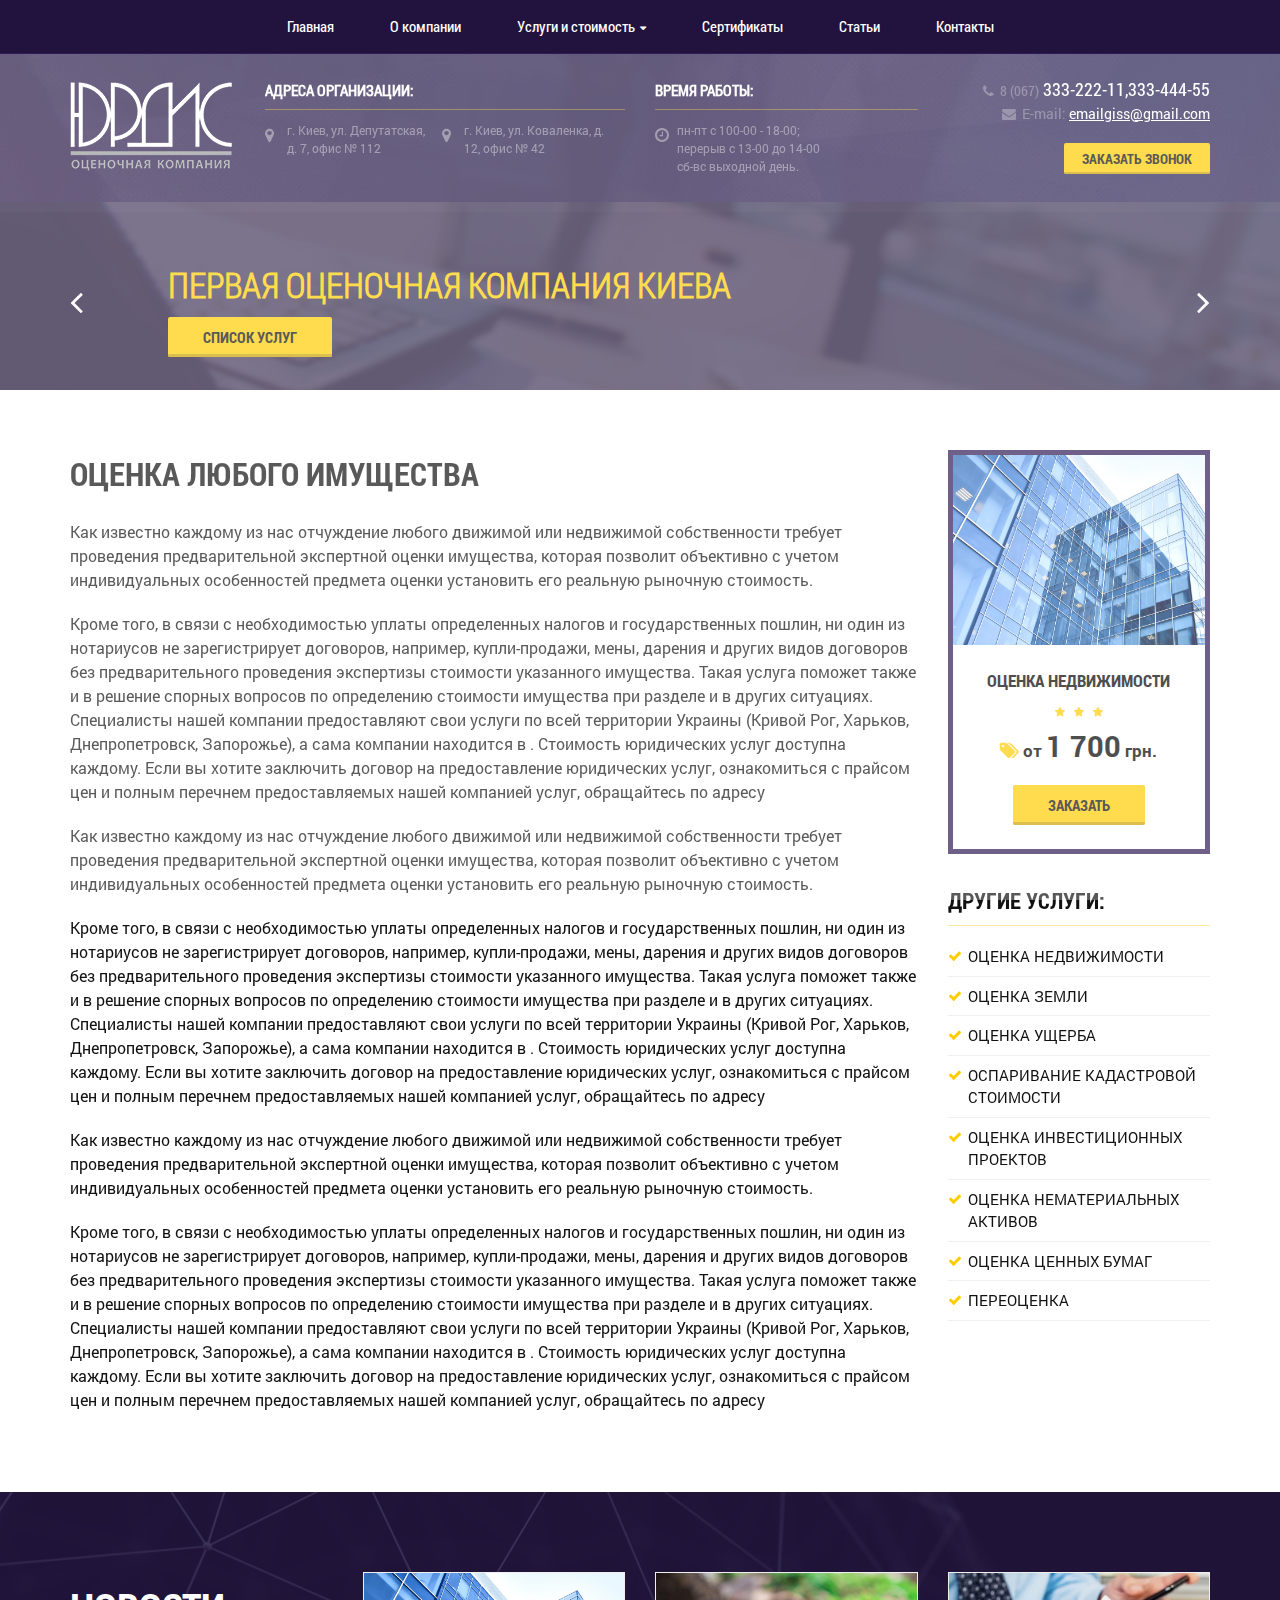
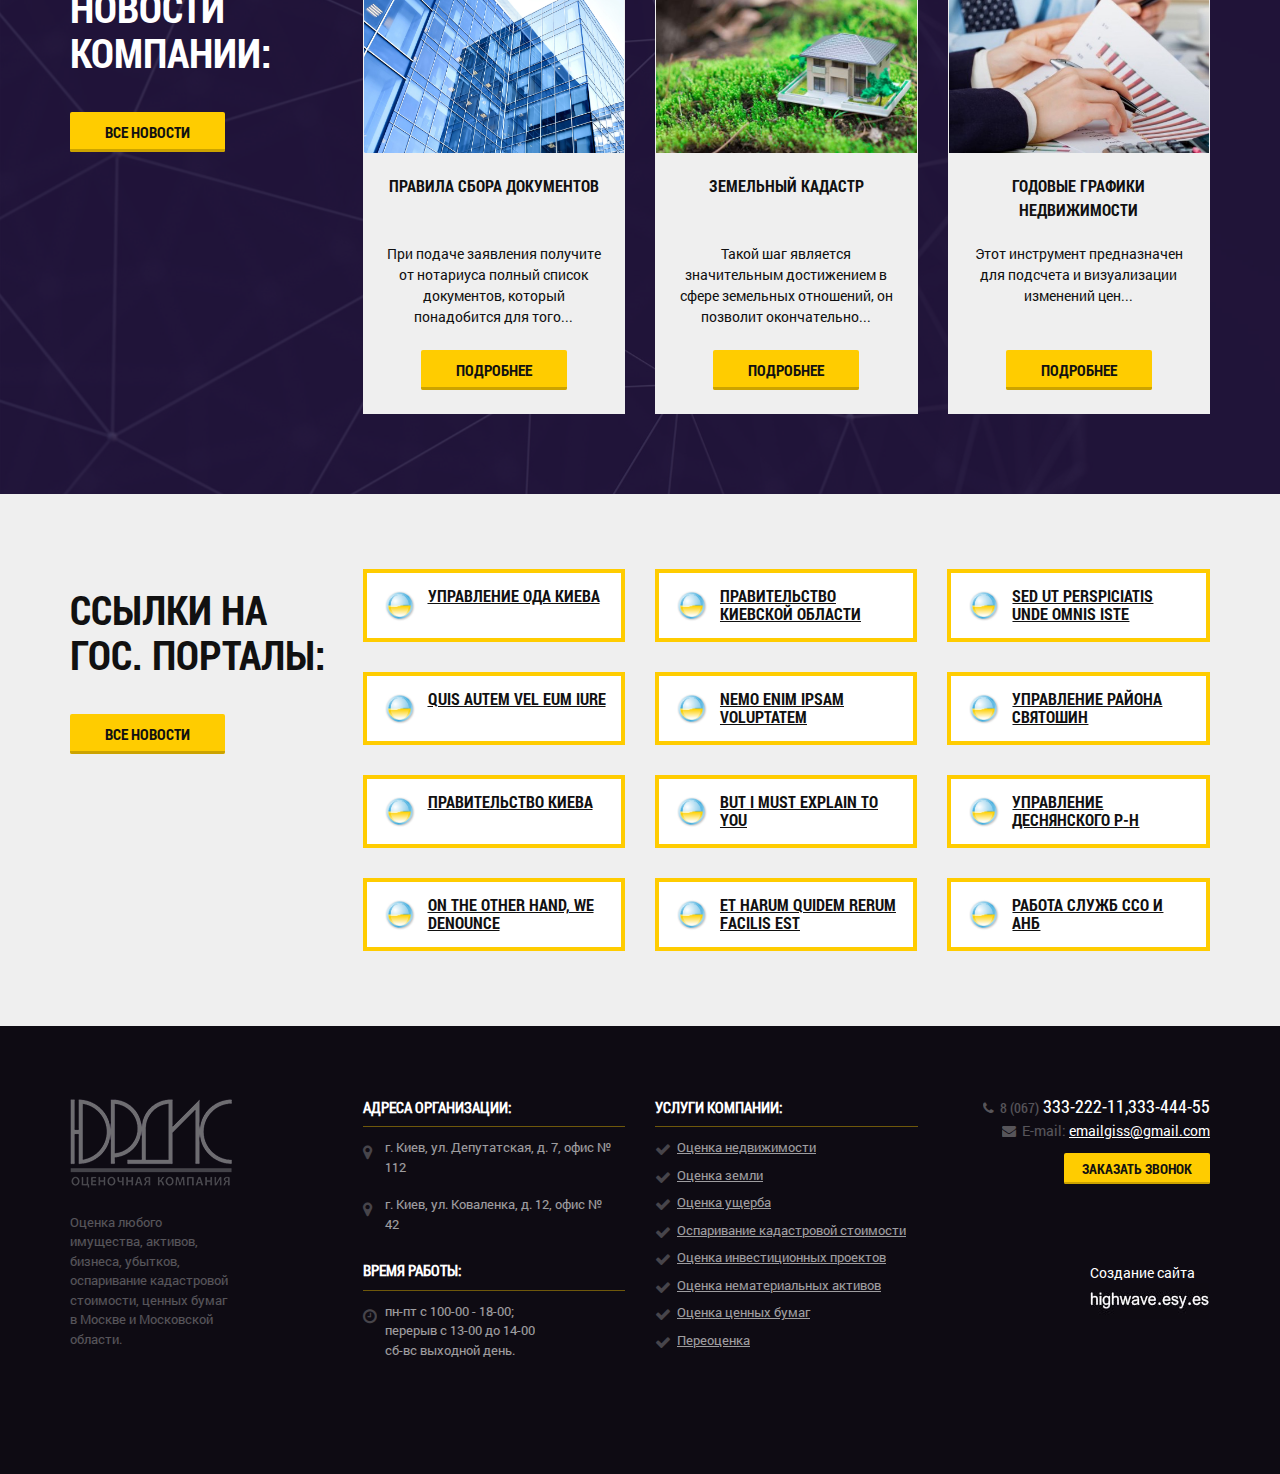
==== page.html @ 811835a2 "loader" ====
<!DOCTYPE html>
<html class="no-js" lang="ru">

<head>

	<meta charset="utf-8">

	<title>Yurdiss</title>
	<meta name="description" content="">

	<!-- Bootstrap v3.3.4 Grid Styles -->
	<style>html{font-family:sans-serif;-ms-text-size-adjust:100%;-webkit-text-size-adjust:100%}body{margin:0}article,aside,details,figcaption,figure,footer,header,hgroup,main,menu,nav,section,summary{display:block}audio,canvas,progress,video{display:inline-block;vertical-align:baseline}audio:not([controls]){display:none;height:0}[hidden],template{display:none}a{background-color:transparent}a:active,a:hover{outline:0}abbr[title]{border-bottom:1px dotted}b,strong{font-weight:bold}dfn{font-style:italic}h1{font-size:2em;margin:0.67em 0}mark{background:#ff0;color:#000}small{font-size:80%}sub,sup{font-size:75%;line-height:0;position:relative;vertical-align:baseline}sup{top:-0.5em}sub{bottom:-0.25em}img{border:0}svg:not(:root){overflow:hidden}figure{margin:1em 40px}hr{-moz-box-sizing:content-box;-webkit-box-sizing:content-box;box-sizing:content-box;height:0}pre{overflow:auto}code,kbd,pre,samp{font-family:monospace, monospace;font-size:1em}button,input,optgroup,select,textarea{color:inherit;font:inherit;margin:0}button{overflow:visible}button,select{text-transform:none}button,html input[type="button"],input[type="reset"],input[type="submit"]{-webkit-appearance:button;cursor:pointer}button[disabled],html input[disabled]{cursor:default}button::-moz-focus-inner,input::-moz-focus-inner{border:0;padding:0}input{line-height:normal}input[type="checkbox"],input[type="radio"]{-webkit-box-sizing:border-box;-moz-box-sizing:border-box;box-sizing:border-box;padding:0}input[type="number"]::-webkit-inner-spin-button,input[type="number"]::-webkit-outer-spin-button{height:auto}input[type="search"]{-webkit-appearance:textfield;-moz-box-sizing:content-box;-webkit-box-sizing:content-box;box-sizing:content-box}input[type="search"]::-webkit-search-cancel-button,input[type="search"]::-webkit-search-decoration{-webkit-appearance:none}fieldset{border:1px solid #c0c0c0;margin:0 2px;padding:0.35em 0.625em 0.75em}legend{border:0;padding:0}textarea{overflow:auto}optgroup{font-weight:bold}table{border-collapse:collapse;border-spacing:0}td,th{padding:0}*{-webkit-box-sizing:border-box;-moz-box-sizing:border-box;box-sizing:border-box}*:before,*:after{-webkit-box-sizing:border-box;-moz-box-sizing:border-box;box-sizing:border-box}html{font-size:10px;-webkit-tap-highlight-color:rgba(0,0,0,0)}body{font-family:"Helvetica Neue",Helvetica,Arial,sans-serif;font-size:14px;line-height:1.42857143;color:#333;background-color:#fff}input,button,select,textarea{font-family:inherit;font-size:inherit;line-height:inherit}a{color:#337ab7;text-decoration:none}a:hover,a:focus{color:#23527c;text-decoration:underline}a:focus{outline:thin dotted;outline:5px auto -webkit-focus-ring-color;outline-offset:-2px}figure{margin:0}img{vertical-align:middle}.img-responsive{display:block;max-width:100%;height:auto}.img-rounded{border-radius:6px}.img-thumbnail{padding:4px;line-height:1.42857143;background-color:#fff;border:1px solid #ddd;border-radius:4px;-webkit-transition:all .2s ease-in-out;-o-transition:all .2s ease-in-out;transition:all .2s ease-in-out;display:inline-block;max-width:100%;height:auto}.img-circle{border-radius:50%}hr{margin-top:20px;margin-bottom:20px;border:0;border-top:1px solid #eee}.sr-only{position:absolute;width:1px;height:1px;margin:-1px;padding:0;overflow:hidden;clip:rect(0, 0, 0, 0);border:0}.sr-only-focusable:active,.sr-only-focusable:focus{position:static;width:auto;height:auto;margin:0;overflow:visible;clip:auto}[role="button"]{cursor:pointer}.container{margin-right:auto;margin-left:auto;padding-left:15px;padding-right:15px}@media (min-width:768px){.container{width:750px}}@media (min-width:992px){.container{width:970px}}@media (min-width:1200px){.container{width:1170px}}.container-fluid{margin-right:auto;margin-left:auto;padding-left:15px;padding-right:15px}.row{margin-left:-15px;margin-right:-15px}.col-xs-1, .col-sm-1, .col-md-1, .col-lg-1, .col-xs-2, .col-sm-2, .col-md-2, .col-lg-2, .col-xs-3, .col-sm-3, .col-md-3, .col-lg-3, .col-xs-4, .col-sm-4, .col-md-4, .col-lg-4, .col-xs-5, .col-sm-5, .col-md-5, .col-lg-5, .col-xs-6, .col-sm-6, .col-md-6, .col-lg-6, .col-xs-7, .col-sm-7, .col-md-7, .col-lg-7, .col-xs-8, .col-sm-8, .col-md-8, .col-lg-8, .col-xs-9, .col-sm-9, .col-md-9, .col-lg-9, .col-xs-10, .col-sm-10, .col-md-10, .col-lg-10, .col-xs-11, .col-sm-11, .col-md-11, .col-lg-11, .col-xs-12, .col-sm-12, .col-md-12, .col-lg-12{position:relative;min-height:1px;padding-left:15px;padding-right:15px}.col-xs-1, .col-xs-2, .col-xs-3, .col-xs-4, .col-xs-5, .col-xs-6, .col-xs-7, .col-xs-8, .col-xs-9, .col-xs-10, .col-xs-11, .col-xs-12{float:left}.col-xs-12{width:100%}.col-xs-11{width:91.66666667%}.col-xs-10{width:83.33333333%}.col-xs-9{width:75%}.col-xs-8{width:66.66666667%}.col-xs-7{width:58.33333333%}.col-xs-6{width:50%}.col-xs-5{width:41.66666667%}.col-xs-4{width:33.33333333%}.col-xs-3{width:25%}.col-xs-2{width:16.66666667%}.col-xs-1{width:8.33333333%}.col-xs-pull-12{right:100%}.col-xs-pull-11{right:91.66666667%}.col-xs-pull-10{right:83.33333333%}.col-xs-pull-9{right:75%}.col-xs-pull-8{right:66.66666667%}.col-xs-pull-7{right:58.33333333%}.col-xs-pull-6{right:50%}.col-xs-pull-5{right:41.66666667%}.col-xs-pull-4{right:33.33333333%}.col-xs-pull-3{right:25%}.col-xs-pull-2{right:16.66666667%}.col-xs-pull-1{right:8.33333333%}.col-xs-pull-0{right:auto}.col-xs-push-12{left:100%}.col-xs-push-11{left:91.66666667%}.col-xs-push-10{left:83.33333333%}.col-xs-push-9{left:75%}.col-xs-push-8{left:66.66666667%}.col-xs-push-7{left:58.33333333%}.col-xs-push-6{left:50%}.col-xs-push-5{left:41.66666667%}.col-xs-push-4{left:33.33333333%}.col-xs-push-3{left:25%}.col-xs-push-2{left:16.66666667%}.col-xs-push-1{left:8.33333333%}.col-xs-push-0{left:auto}.col-xs-offset-12{margin-left:100%}.col-xs-offset-11{margin-left:91.66666667%}.col-xs-offset-10{margin-left:83.33333333%}.col-xs-offset-9{margin-left:75%}.col-xs-offset-8{margin-left:66.66666667%}.col-xs-offset-7{margin-left:58.33333333%}.col-xs-offset-6{margin-left:50%}.col-xs-offset-5{margin-left:41.66666667%}.col-xs-offset-4{margin-left:33.33333333%}.col-xs-offset-3{margin-left:25%}.col-xs-offset-2{margin-left:16.66666667%}.col-xs-offset-1{margin-left:8.33333333%}.col-xs-offset-0{margin-left:0}@media (min-width:768px){.col-sm-1, .col-sm-2, .col-sm-3, .col-sm-4, .col-sm-5, .col-sm-6, .col-sm-7, .col-sm-8, .col-sm-9, .col-sm-10, .col-sm-11, .col-sm-12{float:left}.col-sm-12{width:100%}.col-sm-11{width:91.66666667%}.col-sm-10{width:83.33333333%}.col-sm-9{width:75%}.col-sm-8{width:66.66666667%}.col-sm-7{width:58.33333333%}.col-sm-6{width:50%}.col-sm-5{width:41.66666667%}.col-sm-4{width:33.33333333%}.col-sm-3{width:25%}.col-sm-2{width:16.66666667%}.col-sm-1{width:8.33333333%}.col-sm-pull-12{right:100%}.col-sm-pull-11{right:91.66666667%}.col-sm-pull-10{right:83.33333333%}.col-sm-pull-9{right:75%}.col-sm-pull-8{right:66.66666667%}.col-sm-pull-7{right:58.33333333%}.col-sm-pull-6{right:50%}.col-sm-pull-5{right:41.66666667%}.col-sm-pull-4{right:33.33333333%}.col-sm-pull-3{right:25%}.col-sm-pull-2{right:16.66666667%}.col-sm-pull-1{right:8.33333333%}.col-sm-pull-0{right:auto}.col-sm-push-12{left:100%}.col-sm-push-11{left:91.66666667%}.col-sm-push-10{left:83.33333333%}.col-sm-push-9{left:75%}.col-sm-push-8{left:66.66666667%}.col-sm-push-7{left:58.33333333%}.col-sm-push-6{left:50%}.col-sm-push-5{left:41.66666667%}.col-sm-push-4{left:33.33333333%}.col-sm-push-3{left:25%}.col-sm-push-2{left:16.66666667%}.col-sm-push-1{left:8.33333333%}.col-sm-push-0{left:auto}.col-sm-offset-12{margin-left:100%}.col-sm-offset-11{margin-left:91.66666667%}.col-sm-offset-10{margin-left:83.33333333%}.col-sm-offset-9{margin-left:75%}.col-sm-offset-8{margin-left:66.66666667%}.col-sm-offset-7{margin-left:58.33333333%}.col-sm-offset-6{margin-left:50%}.col-sm-offset-5{margin-left:41.66666667%}.col-sm-offset-4{margin-left:33.33333333%}.col-sm-offset-3{margin-left:25%}.col-sm-offset-2{margin-left:16.66666667%}.col-sm-offset-1{margin-left:8.33333333%}.col-sm-offset-0{margin-left:0}}@media (min-width:992px){.col-md-1, .col-md-2, .col-md-3, .col-md-4, .col-md-5, .col-md-6, .col-md-7, .col-md-8, .col-md-9, .col-md-10, .col-md-11, .col-md-12{float:left}.col-md-12{width:100%}.col-md-11{width:91.66666667%}.col-md-10{width:83.33333333%}.col-md-9{width:75%}.col-md-8{width:66.66666667%}.col-md-7{width:58.33333333%}.col-md-6{width:50%}.col-md-5{width:41.66666667%}.col-md-4{width:33.33333333%}.col-md-3{width:25%}.col-md-2{width:16.66666667%}.col-md-1{width:8.33333333%}.col-md-pull-12{right:100%}.col-md-pull-11{right:91.66666667%}.col-md-pull-10{right:83.33333333%}.col-md-pull-9{right:75%}.col-md-pull-8{right:66.66666667%}.col-md-pull-7{right:58.33333333%}.col-md-pull-6{right:50%}.col-md-pull-5{right:41.66666667%}.col-md-pull-4{right:33.33333333%}.col-md-pull-3{right:25%}.col-md-pull-2{right:16.66666667%}.col-md-pull-1{right:8.33333333%}.col-md-pull-0{right:auto}.col-md-push-12{left:100%}.col-md-push-11{left:91.66666667%}.col-md-push-10{left:83.33333333%}.col-md-push-9{left:75%}.col-md-push-8{left:66.66666667%}.col-md-push-7{left:58.33333333%}.col-md-push-6{left:50%}.col-md-push-5{left:41.66666667%}.col-md-push-4{left:33.33333333%}.col-md-push-3{left:25%}.col-md-push-2{left:16.66666667%}.col-md-push-1{left:8.33333333%}.col-md-push-0{left:auto}.col-md-offset-12{margin-left:100%}.col-md-offset-11{margin-left:91.66666667%}.col-md-offset-10{margin-left:83.33333333%}.col-md-offset-9{margin-left:75%}.col-md-offset-8{margin-left:66.66666667%}.col-md-offset-7{margin-left:58.33333333%}.col-md-offset-6{margin-left:50%}.col-md-offset-5{margin-left:41.66666667%}.col-md-offset-4{margin-left:33.33333333%}.col-md-offset-3{margin-left:25%}.col-md-offset-2{margin-left:16.66666667%}.col-md-offset-1{margin-left:8.33333333%}.col-md-offset-0{margin-left:0}}@media (min-width:1200px){.col-lg-1, .col-lg-2, .col-lg-3, .col-lg-4, .col-lg-5, .col-lg-6, .col-lg-7, .col-lg-8, .col-lg-9, .col-lg-10, .col-lg-11, .col-lg-12{float:left}.col-lg-12{width:100%}.col-lg-11{width:91.66666667%}.col-lg-10{width:83.33333333%}.col-lg-9{width:75%}.col-lg-8{width:66.66666667%}.col-lg-7{width:58.33333333%}.col-lg-6{width:50%}.col-lg-5{width:41.66666667%}.col-lg-4{width:33.33333333%}.col-lg-3{width:25%}.col-lg-2{width:16.66666667%}.col-lg-1{width:8.33333333%}.col-lg-pull-12{right:100%}.col-lg-pull-11{right:91.66666667%}.col-lg-pull-10{right:83.33333333%}.col-lg-pull-9{right:75%}.col-lg-pull-8{right:66.66666667%}.col-lg-pull-7{right:58.33333333%}.col-lg-pull-6{right:50%}.col-lg-pull-5{right:41.66666667%}.col-lg-pull-4{right:33.33333333%}.col-lg-pull-3{right:25%}.col-lg-pull-2{right:16.66666667%}.col-lg-pull-1{right:8.33333333%}.col-lg-pull-0{right:auto}.col-lg-push-12{left:100%}.col-lg-push-11{left:91.66666667%}.col-lg-push-10{left:83.33333333%}.col-lg-push-9{left:75%}.col-lg-push-8{left:66.66666667%}.col-lg-push-7{left:58.33333333%}.col-lg-push-6{left:50%}.col-lg-push-5{left:41.66666667%}.col-lg-push-4{left:33.33333333%}.col-lg-push-3{left:25%}.col-lg-push-2{left:16.66666667%}.col-lg-push-1{left:8.33333333%}.col-lg-push-0{left:auto}.col-lg-offset-12{margin-left:100%}.col-lg-offset-11{margin-left:91.66666667%}.col-lg-offset-10{margin-left:83.33333333%}.col-lg-offset-9{margin-left:75%}.col-lg-offset-8{margin-left:66.66666667%}.col-lg-offset-7{margin-left:58.33333333%}.col-lg-offset-6{margin-left:50%}.col-lg-offset-5{margin-left:41.66666667%}.col-lg-offset-4{margin-left:33.33333333%}.col-lg-offset-3{margin-left:25%}.col-lg-offset-2{margin-left:16.66666667%}.col-lg-offset-1{margin-left:8.33333333%}.col-lg-offset-0{margin-left:0}}.clearfix:before,.clearfix:after,.container:before,.container:after,.container-fluid:before,.container-fluid:after,.row:before,.row:after{content:" ";display:table}.clearfix:after,.container:after,.container-fluid:after,.row:after{clear:both}.center-block{display:block;margin-left:auto;margin-right:auto}.pull-right{float:right !important}.pull-left{float:left !important}.hide{display:none !important}.show{display:block !important}.invisible{visibility:hidden}.text-hide{font:0/0 a;color:transparent;text-shadow:none;background-color:transparent;border:0}.hidden{display:none !important}.affix{position:fixed}@-ms-viewport{width:device-width}.visible-xs,.visible-sm,.visible-md,.visible-lg{display:none !important}.visible-xs-block,.visible-xs-inline,.visible-xs-inline-block,.visible-sm-block,.visible-sm-inline,.visible-sm-inline-block,.visible-md-block,.visible-md-inline,.visible-md-inline-block,.visible-lg-block,.visible-lg-inline,.visible-lg-inline-block{display:none !important}@media (max-width:767px){.visible-xs{display:block !important}table.visible-xs{display:table}tr.visible-xs{display:table-row !important}th.visible-xs,td.visible-xs{display:table-cell !important}}@media (max-width:767px){.visible-xs-block{display:block !important}}@media (max-width:767px){.visible-xs-inline{display:inline !important}}@media (max-width:767px){.visible-xs-inline-block{display:inline-block !important}}@media (min-width:768px) and (max-width:991px){.visible-sm{display:block !important}table.visible-sm{display:table}tr.visible-sm{display:table-row !important}th.visible-sm,td.visible-sm{display:table-cell !important}}@media (min-width:768px) and (max-width:991px){.visible-sm-block{display:block !important}}@media (min-width:768px) and (max-width:991px){.visible-sm-inline{display:inline !important}}@media (min-width:768px) and (max-width:991px){.visible-sm-inline-block{display:inline-block !important}}@media (min-width:992px) and (max-width:1199px){.visible-md{display:block !important}table.visible-md{display:table}tr.visible-md{display:table-row !important}th.visible-md,td.visible-md{display:table-cell !important}}@media (min-width:992px) and (max-width:1199px){.visible-md-block{display:block !important}}@media (min-width:992px) and (max-width:1199px){.visible-md-inline{display:inline !important}}@media (min-width:992px) and (max-width:1199px){.visible-md-inline-block{display:inline-block !important}}@media (min-width:1200px){.visible-lg{display:block !important}table.visible-lg{display:table}tr.visible-lg{display:table-row !important}th.visible-lg,td.visible-lg{display:table-cell !important}}@media (min-width:1200px){.visible-lg-block{display:block !important}}@media (min-width:1200px){.visible-lg-inline{display:inline !important}}@media (min-width:1200px){.visible-lg-inline-block{display:inline-block !important}}@media (max-width:767px){.hidden-xs{display:none !important}}@media (min-width:768px) and (max-width:991px){.hidden-sm{display:none !important}}@media (min-width:992px) and (max-width:1199px){.hidden-md{display:none !important}}@media (min-width:1200px){.hidden-lg{display:none !important}}.visible-print{display:none !important}@media print{.visible-print{display:block !important}table.visible-print{display:table}tr.visible-print{display:table-row !important}th.visible-print,td.visible-print{display:table-cell !important}}.visible-print-block{display:none !important}@media print{.visible-print-block{display:block !important}}.visible-print-inline{display:none !important}@media print{.visible-print-inline{display:inline !important}}.visible-print-inline-block{display:none !important}@media print{.visible-print-inline-block{display:inline-block !important}}@media print{.hidden-print{display:none !important}}</style>
	
	<!-- Header CSS (First Sections of Website: paste after release from header.min.css here) -->
	<style>.slider,body{overflow-x:hidden}.owl-carousel,.owl-carousel .owl-item{-webkit-tap-highlight-color:transparent;position:relative}.owl-carousel{display:none;width:100%;z-index:1}.owl-carousel .owl-stage{position:relative;-ms-touch-action:pan-Y;-moz-backface-visibility:hidden}.owl-carousel .owl-stage:after{content:".";display:block;clear:both;visibility:hidden;line-height:0;height:0}.button::after,.slider .slide-bg::before,.top-pannel-box h4::after,.top-pannel::before{content:''}.owl-carousel .owl-stage-outer{position:relative;overflow:hidden;-webkit-transform:translate3d(0,0,0)}.owl-carousel .owl-item,.owl-carousel .owl-wrapper{-webkit-backface-visibility:hidden;-moz-backface-visibility:hidden;-ms-backface-visibility:hidden;-webkit-transform:translate3d(0,0,0);-moz-transform:translate3d(0,0,0);-ms-transform:translate3d(0,0,0)}.owl-carousel .owl-item{min-height:1px;float:left;-webkit-backface-visibility:hidden;-webkit-touch-callout:none}.owl-carousel .owl-item img{display:block;width:100%}.hidden,.isnohome .owl-dots,.isnohome .slide-img-wrap,.isnohome .slider .slide-wrap p,.owl-carousel .owl-dots.disabled,.owl-carousel .owl-nav.disabled,.owl-carousel .owl-video-playing .owl-video-play-icon,.owl-carousel .owl-video-playing .owl-video-tn{display:none}.no-js .owl-carousel,.owl-carousel.owl-loaded{display:block}.owl-carousel .owl-dot,.owl-carousel .owl-nav .owl-next,.owl-carousel .owl-nav .owl-prev{cursor:pointer;cursor:hand;-webkit-user-select:none;-moz-user-select:none;-ms-user-select:none;user-select:none}.owl-carousel.owl-loading{opacity:0;display:block}.owl-carousel.owl-hidden{opacity:0}.owl-carousel.owl-refresh .owl-item{visibility:hidden}.owl-carousel.owl-drag .owl-item{-webkit-user-select:none;-moz-user-select:none;-ms-user-select:none;user-select:none}.owl-carousel.owl-grab{cursor:move;cursor:-webkit-grab;cursor:grab}.owl-carousel.owl-rtl{direction:rtl}.owl-carousel.owl-rtl .owl-item{float:right}.owl-carousel .animated{-webkit-animation-duration:1s;animation-duration:1s;-webkit-animation-fill-mode:both;animation-fill-mode:both}.owl-carousel .owl-animated-in{z-index:0}.owl-carousel .owl-animated-out{z-index:1}.owl-carousel .fadeOut{-webkit-animation-name:fadeOut;animation-name:fadeOut}@-webkit-keyframes fadeOut{0%{opacity:1}100%{opacity:0}}@keyframes fadeOut{0%{opacity:1}100%{opacity:0}}.owl-height{-webkit-transition:height .5s ease-in-out;-o-transition:height .5s ease-in-out;transition:height .5s ease-in-out}.owl-carousel .owl-item .owl-lazy{opacity:0;-webkit-transition:opacity .4s ease;-o-transition:opacity .4s ease;transition:opacity .4s ease}.owl-carousel .owl-item img.owl-lazy{-webkit-transform-style:preserve-3d;transform-style:preserve-3d}.owl-carousel .owl-video-wrapper{position:relative;height:100%;background:#000}.owl-carousel .owl-video-play-icon{position:absolute;height:80px;width:80px;left:50%;top:50%;margin-left:-40px;margin-top:-40px;background:url(owl.video.play.png) no-repeat;cursor:pointer;z-index:1;-webkit-backface-visibility:hidden;-webkit-transition:-webkit-transform .1s ease;-o-transition:transform .1s ease;transition:transform .1s ease;transition:transform .1s ease,-webkit-transform .1s ease}.owl-carousel .owl-video-play-icon:hover{-ms-transform:scale(1.3,1.3);-webkit-transform:scale(1.3,1.3);transform:scale(1.3,1.3)}.owl-carousel .owl-video-tn{opacity:0;height:100%;background-position:center center;background-repeat:no-repeat;-webkit-background-size:contain;background-size:contain;-webkit-transition:opacity .4s ease;-o-transition:opacity .4s ease;transition:opacity .4s ease}.owl-carousel .owl-video-frame{position:relative;z-index:1;height:100%;width:100%}body{font-size:16px;min-width:320px;position:relative;line-height:1.5;font-family:RobotoRegular,sans-serif;color:#fff}a{outline:0!important}b,strong{font-family:RobotoBold,sans-serif;font-weight:700}.button,.h1,.h2,.h3,.h4,.h5,.h6,h1,h2,h3,h4,h5,h6{font-family:RobotoCondensedBold,sans-serif;font-weight:700;text-transform:uppercase}.text-right{text-align:right}.text-left{text-align:left}.text-center,.top-line{text-align:center}.loader{background:#fff;bottom:0;height:100%;left:0;position:fixed;right:0;top:0;width:100%;z-index:9999}.loader_inner{background-image:url(../img/Preloader2.gif);-webkit-background-size:cover;background-size:cover;background-repeat:no-repeat;background-position:center center;background-color:#fff;height:85px;width:85px;margin-top:-30px;margin-left:-30px;left:50%;top:50%;position:absolute}.isnohome .top-line .sf-menu>li>a{padding:15px 28px}.isnohome .top-pannel{padding:25px 0}.isnohome .slider .slide{padding:130px 0 40px}.isnohome .slider .slide h3{font-size:2.25em}.isnohome .slide-content .col-md-6{width:100%}.isnohome .slider-wrap .slider-nav div{top:220px}.content{padding:60px 0}.content article{color:#111}.content article img{max-width:100%}.content article h1{margin-top:0}.content article p{margin-bottom:20px;margin-top:0;height:auto!important}.content .main-aside .service-item .service-item-image::before{opacity:0}.main-aside .top-pannel-box{margin:30px 0}.main-aside .top-pannel-box h4{font-family:RobotoCondensedBold,sans-serif;font-size:1.375em;margin-bottom:20px;color:#111}.main-aside .top-pannel-box li{display:block;min-width:100%;opacity:1;padding:0}.main-aside .top-pannel-box li:hover a{-webkit-transition:all .5s ease;-o-transition:all .5s ease;transition:all .5s ease;background-color:#FC0;color:#fff;font-family:RobotoBold,sans-serif}.top-line .sf-menu,.top-pannel-box h4,.top-phone{font-family:RobotoCondensedRegular,sans-serif}.main-aside .top-pannel-box li:hover a .fa{color:#fff5cc}.main-aside .top-pannel-box li a{color:#111;font-size:1.25em;display:block;border-bottom:#f0f0f0 1px solid;text-transform:uppercase;-webkit-transition:all .5s ease;-o-transition:all .5s ease;transition:all .5s ease;padding-bottom:8px;padding-top:8px;padding-left:20px}.main-aside .top-pannel-box li a:hover{color:#22133E}.main-aside .top-pannel-box li a .fa{font-size:14px;color:#FC0;top:12px}.top-line{background-color:#22133E;border-bottom:#2f1a55 1px solid;position:relative;z-index:2}.top-line a{color:#fff}.top-line li,.top-line ul{list-style-type:none;padding:0;margin:0}.top-line .sf-menu{margin:0 auto -6px;float:none;display:inline-block;font-size:.9375em;background-color:#22133E}.top-line .sf-menu a{border-bottom:#2d1952 1px solid;border-left:transparent;border-top:none}.top-line .sf-menu>li{background-color:transparent}.top-line .sf-menu>li.active,.top-line .sf-menu>li:hover{background-color:#1c0f32}.top-line .sf-menu>li.active>a{color:#FC0}.top-line .sf-menu>li>a{color:#fff;border:none;padding:25px 28px}.top-line .sf-menu>li ul li:hover>a,.top-line .sf-menu>li:hover>a{color:#FC0}.top-line .sf-menu>li>a .fa{font-size:11px;margin-left:2px}.top-line .sf-menu>li ul li{background-color:#22133E;text-align:left}.top-line .sf-menu>li ul li a{padding:10px 20px;color:#fff}.top-pannel{background-color:rgba(38,21,70,.8);color:#fff;padding:50px 0;position:absolute;width:100%;z-index:1;-webkit-box-shadow:rgba(225,225,225,.03) 0 5px 0 5px;box-shadow:rgba(225,225,225,.03) 0 5px 0 5px}.top-pannel-content{position:relative;z-index:1}.top-pannel::before{position:absolute;top:0;left:0;bottom:0;right:0;background-image:url(img/top-pannel-bg.jpg);z-index:0;opacity:.16}.top-pannel-box h4{font-size:.9375em;margin-top:0;position:relative}.top-pannel-box h4::after{height:1px;width:100%;background-color:#FC0;position:absolute;left:0;bottom:-9px;opacity:.4}.top-pannel-box li,.top-pannel-box ul{padding:0;margin:0;list-style-type:none}.top-pannel-box li{display:inline-block;max-width:48%;opacity:.4;font-size:.75em;padding:0 10px 0 22px;position:relative}.logo img,.slide-img-wrap img,.top-pannel-box li:only-child{max-width:100%}.top-pannel-box li .fa{font-size:16px;position:absolute;left:0;top:6px}.button,.logo img{position:relative}.logo img{top:3px}.top-phone{font-size:1.125em;margin-top:-3px}.top-phone span{font-size:.75em;opacity:.3}.top-email{font-size:14px}.top-email a{color:#fff;text-decoration:underline}.top-email span{opacity:.3}.top-email .fa,.top-phone .fa{margin-right:3px}.button{color:#111;background-color:#FC0;-webkit-border-radius:2px;border-radius:2px;font-size:.9375em;padding:10px 35px;-webkit-transition:background-color .25s ease;-o-transition:background-color .25s ease;transition:background-color .25s ease;border:none}.button:hover{background-color:#ffd83d}.button:active{background-color:#d1a700}.button::after{position:absolute;background-color:#cca300;width:100%;bottom:0;height:3px;left:0;-webkit-border-bottom-right-radius:2px;border-bottom-right-radius:2px;-webkit-border-bottom-left-radius:2px;border-bottom-left-radius:2px}.slider-wrap,.slider-wrap .slider-nav-container{position:relative}.button:focus,.button:hover{text-decoration:none;color:#222}.button-small{font-size:.875em;padding:6px 18px}.button-small::after{height:2px}.top-button{margin-top:22px}.slider-wrap{display:none}.slider-wrap .slider-nav{color:#fff;font-size:36px;position:absolute;width:100%;z-index:2}.slider-wrap .slider-nav div{cursor:pointer;position:absolute;top:400px}.slider-wrap .slider-nav div:last-child{right:0}.slider{top:0;width:100%}.slider .owl-dots{position:relative;bottom:40px;width:100%;text-align:center}.slider .owl-dots .owl-dot{display:inline-block;margin:0 3px;width:14px;height:14px;background-color:#0d0717;-webkit-border-radius:10em;border-radius:10em;cursor:pointer;-webkit-transition:background-color .25s ease;-o-transition:background-color .25s ease;transition:background-color .25s ease}.slider .owl-dots .owl-dot.active{background-color:#FC0}.slider .slide-wrap{float:left}.slider .slide-wrap.active h2,.slider .slide-wrap.active p{opacity:1;left:0}.slider .slide-wrap.active .slide-img-wrap{opacity:1;-webkit-transform:scale(1);-ms-transform:scale(1);transform:scale(1)}.slider .slide{color:#fff;padding-top:220px;padding-bottom:50px;position:relative}.slider .slide h2{font-family:RobotoCondensedLight,sans-serif;font-size:2.1875em;margin-top:0;line-height:1.1875em;margin-bottom:20px;position:relative;left:100px;opacity:0;-webkit-transition:all 1s ease;-o-transition:all 1s ease;transition:all 1s ease}.slider .slide h2:first-line{color:#FC0}.slider .slide p{font-family:RobotoLight,sans-serif;margin-bottom:35px;position:relative;left:50px;opacity:0;-webkit-transition:all 1.1s ease;-o-transition:all 1.1s ease;transition:all 1.1s ease;-webkit-transition-delay:.15s;-o-transition-delay:.15s;transition-delay:.15s}.slider .slide-bg{position:absolute;-webkit-background-size:cover;background-size:cover;top:0;left:0;right:0;bottom:0}.slider .slide-bg::before{background-color:#22133E;top:0;left:0;width:100%;height:100%;position:absolute;opacity:.85}.slider .slide-bg img{margin-top:-190px}.slider .slide-content{position:relative;z-index:1;padding-top:80px}.slide-img-wrap{padding-top:12px;opacity:0;-webkit-transform:scale(.8);-ms-transform:scale(.8);transform:scale(.8);-webkit-transition:all 1s;-o-transition:all 1s;transition:all 1s;-webkit-transition-delay:.25s;-o-transition-delay:.25s;transition-delay:.25s}.toggle-mnu{display:block;width:28px;height:28px;float:left}.toggle-mnu span:after,.toggle-mnu span:before{content:"";position:absolute;left:0;top:9px}.toggle-mnu span:after{top:18px}.toggle-mnu span{position:relative;display:block}.toggle-mnu span,.toggle-mnu span:after,.toggle-mnu span:before{width:100%;height:2px;background-color:#22133E;-webkit-transition:all .3s;-o-transition:all .3s;transition:all .3s;-webkit-backface-visibility:hidden;backface-visibility:hidden;-webkit-border-radius:2px;border-radius:2px}.toggle-mnu.on span{background-color:transparent}.toggle-mnu.on span:before{-webkit-transform:rotate(45deg) translate(-1px,0);-ms-transform:rotate(45deg) translate(-1px,0);transform:rotate(45deg) translate(-1px,0)}.toggle-mnu.on span:after{-webkit-transform:rotate(-45deg) translate(6px,-7px);-ms-transform:rotate(-45deg) translate(6px,-7px);transform:rotate(-45deg) translate(6px,-7px)}.mobile-mnu{padding:7px 15px 5px;color:#22133E;cursor:pointer;background-color:#FC0;position:relative;z-index:2}.mobile-mnu b{display:block;text-align:center;font-size:.875em}.sect-teaser{background-color:#22133E;color:#fff;padding:28px 0 10px;margin-top:-25px}#my-menu{z-index:4}.teaser-item{display:table-row}.teaser-item>div{padding-bottom:18px}.teaser-count{display:table-cell;vertical-align:middle}.teaser-count-wrap{width:43px;height:43px;position:relative}.teaser-count .fa::before{font-size:48px;color:#371f65}.teaser-count .teaser-number{position:absolute;top:8px;width:100%;text-align:center;font-family:RobotoCondensedBold,sans-serif;font-size:22px;color:#FC0}.teaser-text{display:table-cell;font-family:RobotoCondensedLight,sans-serif;line-height:20px;padding-left:15px;opacity:.28;padding-top:6px}</style>
		
	<meta http-equiv="X-UA-Compatible" content="IE=edge">
	<meta name="viewport" content="width=device-width, initial-scale=1, maximum-scale=1">

	<meta property="og:image" content="path/to/image.jpg">

	<link rel="shortcut icon" href="img/favicon/favicon.ico" type="image/x-icon">
	<link rel="apple-touch-icon" href="img/favicon/note-touch-icon.png">
	<link rel="apple-touch-icon" sizes="72x72" href="img/favicon/note-touch-icon-72x72.png">
	<link rel="apple-touch-icon" sizes="114x114" href="img/favicon/note-touch-icon-114x114.png">
	<link rel="stylesheet" href="css/main.min.css">
	<link rel="stylesheet" href="css/fonts.min.css">

	<!-- Load CSS, CSS Localstorage & WebFonts Main Function 
	<script>!function(e){"use strict";function t(e,t,n){e.addEventListener?e.addEventListener(t,n,!1):e.attachEvent&&e.attachEvent("on"+t,n)}function n(t,n){return e.localStorage&&localStorage[t+"_content"]&&localStorage[t+"_file"]===n}function a(t,a){if(e.localStorage&&e.XMLHttpRequest)n(t,a)?o(localStorage[t+"_content"]):l(t,a);else{var s=r.createElement("link");s.href=a,s.id=t,s.rel="stylesheet",s.type="text/css",r.getElementsByTagName("head")[0].appendChild(s),r.cookie=t}}function l(e,t){var n=new XMLHttpRequest;n.open("GET",t,!0),n.onreadystatechange=function(){4===n.readyState&&200===n.status&&(o(n.responseText),localStorage[e+"_content"]=n.responseText,localStorage[e+"_file"]=t)},n.send()}function o(e){var t=r.createElement("style");t.setAttribute("type","text/css"),r.getElementsByTagName("head")[0].appendChild(t),t.styleSheet?t.styleSheet.cssText=e:t.innerHTML=e}var r=e.document;e.loadCSS=function(e,t,n){var a,l=r.createElement("link");if(t)a=t;else{var o;o=r.querySelectorAll?r.querySelectorAll("style,link[rel=stylesheet],script"):(r.body||r.getElementsByTagName("head")[0]).childNodes,a=o[o.length-1]}var s=r.styleSheets;l.rel="stylesheet",l.href=e,l.media="only x",a.parentNode.insertBefore(l,t?a:a.nextSibling);var c=function(e){for(var t=l.href,n=s.length;n--;)if(s[n].href===t)return e();setTimeout(function(){c(e)})};return l.onloadcssdefined=c,c(function(){l.media=n||"all"}),l},e.loadLocalStorageCSS=function(l,o){n(l,o)||r.cookie.indexOf(l)>-1?a(l,o):t(e,"load",function(){a(l,o)})}}(this);</script>
	-->

	<!-- Load CSS Start 
	<script>loadLocalStorageCSS( "webfonts", "/css/fonts.min.css?ver=1.0.0" );</script>
	<script>loadCSS( "/css/header.min.css?ver=1.0.0", false, "all" );</script>
	<script>loadCSS( "/css/main.min.css?ver=1.0.0", false, "all" );</script>
	 Load CSS End -->

	<!-- Load CSS Compilled without JS 
	<noscript>
		<link rel="stylesheet" href="css/fonts.min.css">
		<link rel="stylesheet" href="css/main.min.css">
	</noscript>
	-->

</head>

<body class="isnohome">

	<header class="main-head">
		<nav class="top-line">
			<div class="mobile-mnu hidden-md hidden-lg">
				<a href="#" class="toggle-mnu hidden-lg"><span></span></a> <b>Меню</b>
			</div>
			<div class="container">
				<ul class="sf-menu">
					<li><a href="index.html">Главная</a></li>
					<li><a href="page.html">О компании</a></li>
					<li>
						<a href="page.html">Услуги и стоимость <i class="fa fa-caret-down"></i></a>
						<ul>
							<li>
								<a>Главные услуги оценки</a>
								<ul>
									<li><a href="page.html">Недвижимость</a></li>
									<li><a href="page.html">Бизнес</a></li>
									<li><a href="page.html">Активы</a></li>
								</ul>
							</li>
							<li><a href="page.html">Оценка земли</a></li>
							<li><a href="page.html">Оценка бизнеса</a></li>
						</ul>
					</li>
					<li><a href="page.html">Сертификаты</a></li>
					<li><a href="page.html">Статьи</a></li>
					<li><a href="#">Контакты</a></li>
				</ul>
			</div>
		</nav>

		<section class="top-pannel">
			<div class="container">
				<div class="top-pannel-content">
					<div class="row">
						<div class="col-md-2 col-sm-6 col-xs-4">
							<a href="#" class="logo"><img src="img/logo.png" alt="Юрдис"></a>
						</div>
						<div class="col-md-4">
							<div class="top-pannel-box hidden-sm hidden-xs">
								<h4>Адреса организации:</h4>
								<ul>
									<li><i class="fa fa-map-marker"></i>г. Киев, ул. Депутатская, д. 7, офис № 112</li>
									<li><i class="fa fa-map-marker"></i>г. Киев, ул. Коваленка, д. 12, офис № 42</li>
								</ul>
							</div>
						</div>
						<div class="col-md-3">
							<div class="top-pannel-box hidden-sm hidden-xs">
								<h4>Время работы:</h4>
								<ul>
									<li><i class="fa fa-clock-o"></i>пн-пт с 100-00 - 18-00; <br> перерыв с 13-00 до 14-00 <br> сб-вс выходной день.</li>
								</ul>
							</div>
						</div>
						<div class="col-md-3 col-sm-6 col-xs-8">
							<div class="text-right">
								<div class="top-phone"><span><i class="fa fa-phone"></i> 8 (067)</span> 333-222-11,333-444-55</div>
								<div class="top-email hidden-sm hidden-xs"><span><i class="fa fa-envelope"></i> E-mail:</span> <a href="mailto:emailgiss@gmail.com">emailgiss@gmail.com</div>
								<div class="top-button">
									<a href="#callback" class="button button-small popup-with-move-anim" data-form="Верхняя форма">Заказать звонок</a>
								</div>
							</div>	
						</div>
					</div>
				</div>
			</div>
		</section>

		<section class="slider-wrap">

			<div class="container">
				<div class="slider-nav-container">
					<div class="slider-nav">
						<div class="prev"><i class="fa fa-angle-left"></i></div>
						<div class="next"><i class="fa fa-angle-right"></i></div>
					</div>
				</div>		
			</div>

			<div class="slider">
				<!-- Slide Start -->
				<div class="slide">
					<div class="slide-bg" style="background-image: url(img/slide-1.jpg);"></div>
					<div class="slide-content">
						<div class="container">
							<div class="row">
								<div class="col-md-10 col-sm-9 col-xs-offset-1">
									<div class="row">
										<div class="col-md-6">
											<h2>Первая оценочная компания Киева</h2>
											<p>Lorem ipsum dolor sit amet, consectetur adipisicing elit. Dolores labore, nobis laboriosam expedita similique accusamus, accusantium quaerat, sit eveniet minus itaque! Magni et molestias, quo vel totam? Unde suscipit, rerum?</p>
											<a href="#" class="button slider-button">Список услуг</a>
										</div>
										<div class="col-md-6 hidden-sm hidden-xs">
											<div class="slide-img-wrap">
												<img src="img/slide-img-1.png" alt="Alt">
											</div>
										</div>
									</div>
								</div>
							</div>
						</div>
					</div>
				</div>
				<!-- Slide End -->
				<!-- Slide Start -->
				<div class="slide">
					<div class="slide-bg" style="background-image: url(img/slide-1.jpg);"></div>
					<div class="slide-content">
						<div class="container">
							<div class="row">
								<div class="col-md-10 col-sm-9 col-xs-offset-1">
									<div class="row">
										<div class="col-md-6">
											<h2>Первая оценочная компания Киева</h2>
											<p>Lorem ipsum dolor sit amet, consectetur adipisicing elit. Dolores labore, nobis laboriosam expedita similique accusamus, accusantium quaerat, sit eveniet minus itaque! Magni et molestias, quo vel totam? Unde suscipit, rerum?</p>
											<a href="#" class="button">Список услуг</a>
										</div>
										<div class="col-md-6 hidden-sm hidden-xs">
											<div class="slide-img-wrap">
												<img src="img/slide-img-1.png" alt="Alt">
											</div>
										</div>
									</div>
								</div>
							</div>
						</div>
					</div>
				</div>
				<!-- Slide End -->
				<!-- Slide Start -->
				<div class="slide">
					<div class="slide-bg" style="background-image: url(img/slide-1.jpg);"></div>
					<div class="slide-content">
						<div class="container">
							<div class="row">
								<div class="col-md-10 col-sm-9 col-xs-offset-1">
									<div class="row">
										<div class="col-md-6">
											<h2>Первая оценочная компания Киева</h2>
											<p>Lorem ipsum dolor sit amet, consectetur adipisicing elit. Dolores labore, nobis laboriosam expedita similique accusamus, accusantium quaerat, sit eveniet minus itaque! Magni et molestias, quo vel totam? Unde suscipit, rerum?</p>
											<a href="#" class="button">Список услуг</a>
										</div>
										<div class="col-md-6 hidden-sm hidden-xs">
											<div class="slide-img-wrap">
												<img src="img/slide-img-1.png" alt="Alt">
											</div>
										</div>
									</div>
								</div>
							</div>
						</div>
					</div>
				</div>
				<!-- Slide End -->
			</div>

		</section>

	</header>


	<div class="content">
		<div class="container">
			<div class="row">
				<div class="col-md-9">
					<article>
						<h1>Оценка любого имущества</h1>
						<p> Как известно каждому из нас отчуждение любого движимой или недвижимой собственности требует проведения предварительной экспертной оценки имущества, которая позволит объективно с учетом индивидуальных особенностей предмета оценки установить его реальную рыночную стоимость.</p>
						<p>Кроме того, в связи с необходимостью уплаты определенных налогов и государственных пошлин, ни один из нотариусов не зарегистрирует договоров, например, купли-продажи, мены, дарения и других видов договоров без предварительного проведения экспертизы стоимости указанного имущества. Такая услуга поможет также и в решение спорных вопросов по определению стоимости имущества при разделе и в других ситуациях. Специалисты нашей компании предоставляют свои услуги по всей территории Украины (Кривой Рог, Харьков, Днепропетровск, Запорожье), а сама компании находится в . Стоимость юридических услуг доступна каждому. Если вы хотите заключить договор на предоставление юридических услуг, ознакомиться с прайсом цен и полным перечнем предоставляемых нашей компанией услуг, обращайтесь по адресу</p>
						<p> Как известно каждому из нас отчуждение любого движимой или недвижимой собственности требует проведения предварительной экспертной оценки имущества, которая позволит объективно с учетом индивидуальных особенностей предмета оценки установить его реальную рыночную стоимость.</p>
						<p>Кроме того, в связи с необходимостью уплаты определенных налогов и государственных пошлин, ни один из нотариусов не зарегистрирует договоров, например, купли-продажи, мены, дарения и других видов договоров без предварительного проведения экспертизы стоимости указанного имущества. Такая услуга поможет также и в решение спорных вопросов по определению стоимости имущества при разделе и в других ситуациях. Специалисты нашей компании предоставляют свои услуги по всей территории Украины (Кривой Рог, Харьков, Днепропетровск, Запорожье), а сама компании находится в . Стоимость юридических услуг доступна каждому. Если вы хотите заключить договор на предоставление юридических услуг, ознакомиться с прайсом цен и полным перечнем предоставляемых нашей компанией услуг, обращайтесь по адресу</p>
						<p> Как известно каждому из нас отчуждение любого движимой или недвижимой собственности требует проведения предварительной экспертной оценки имущества, которая позволит объективно с учетом индивидуальных особенностей предмета оценки установить его реальную рыночную стоимость.</p>
						<p>Кроме того, в связи с необходимостью уплаты определенных налогов и государственных пошлин, ни один из нотариусов не зарегистрирует договоров, например, купли-продажи, мены, дарения и других видов договоров без предварительного проведения экспертизы стоимости указанного имущества. Такая услуга поможет также и в решение спорных вопросов по определению стоимости имущества при разделе и в других ситуациях. Специалисты нашей компании предоставляют свои услуги по всей территории Украины (Кривой Рог, Харьков, Днепропетровск, Запорожье), а сама компании находится в . Стоимость юридических услуг доступна каждому. Если вы хотите заключить договор на предоставление юридических услуг, ознакомиться с прайсом цен и полным перечнем предоставляемых нашей компанией услуг, обращайтесь по адресу</p>
					</article>
				</div>
				<div class="col-md-3">
					<aside class="main-aside">
						<div class="service-item">
							<div class="service-item-image" style="background-image: url(img/services/1.jpg);">							
							</div>
							<h4>Оценка недвижимости</h4>
							<div class="service-item-stars">
								<i class="fa fa-star"></i>
								<i class="fa fa-star"></i>
								<i class="fa fa-star"></i>
							</div>
							<div class="service-item-price">
								<i class="fa fa-tags"></i> от <span>1 700</span> грн.
							</div>
							<a href="#order" class="button popup-with-move-anim">Заказать</a>
						</div>
						<div class="top-pannel-box">
							<h4>Другие услуги:</h4>
							<ul class="menu-type-2">
								<li><a href="#"><span class="fa fa-check"></span> Оценка недвижимости</a></li>
								<li><a href="#"><span class="fa fa-check"></span> Оценка земли</a></li>
								<li><a href="#"><span class="fa fa-check"></span> Оценка ущерба</a></li>
								<li><a href="#"><span class="fa fa-check"></span> Оспаривание кадастровой стоимости</a></li>
								<li><a href="#"><span class="fa fa-check"></span> Оценка инвестиционных проектов</a></li>
								<li><a href="#"><span class="fa fa-check"></span> Оценка нематериальных активов</a></li>
								<li><a href="#"><span class="fa fa-check"></span> Оценка ценных бумаг</a></li>
								<li><a href="#"><span class="fa fa-check"></span> Переоценка</a></li>
							</ul>
						</div>
					</aside>
				</div>
			</div>
		</div>
	</div>




	<section class="sect-news sect-universal">
		 <div class="container">
		 	<div class="row">
		 		<div class="col-md-3">
		 			<div class="first-col clearfix">
		 				<h2>Новости компании:</h2>
		 				<a href="#" class="button">Все Новости</a>
		 			</div>
		 		</div>
		 		<div class="col-md-3">
		 			<div class="new-item">
		 				<a href="#" class="new-item-img" style="background-image: url(img/services/1.jpg)">
		 					<i class="fa fa-eye"></i>
		 				</a>
		 				<div class="new-item-text">
		 					<h4>Правила сбора документов</h4>
		 					<p>При подаче заявления получите от нотариуса полный список документов, который понадобится для того...</p>
		 					<a href="#" class="button">Подробнее</a>
		 				</div>
		 			</div>
		 		</div>
		 		<div class="col-md-3">
		 			<div class="new-item">
		 				<a href="#" class="new-item-img" style="background-image: url(img/services/2.jpg)">
		 					<i class="fa fa-eye"></i>
		 				</a>
		 				<div class="new-item-text">
			 				<h4>Земельный кадастр</h4>
			 				<p>Такой шаг является значительным достижением в сфере земельных отношений, он позволит окончательно...</p>
			 				<a href="#" class="button">Подробнее</a>
			 			</div>	
		 			</div>
		 		</div>
		 		<div class="col-md-3">
		 			<div class="new-item">
		 				<a href="#" class="new-item-img" style="background-image: url(img/services/3.jpg)">
		 					<i class="fa fa-eye"></i>
		 				</a>
		 				<div class="new-item-text">
			 				<h4>Годовые графики недвижимости</h4>
			 				<p>Этот инструмент предназначен для подсчета и визуализации изменений цен...</p>
			 				<a href="#" class="button">Подробнее</a>
			 			</div>	
		 			</div>
		 		</div>
		 	</div>
		 </div>
	</section>

	<section class="sect-universal sect-links">
		<div class="container">
			<div class="row">
				<div class="col-sm-3">
					<div class="first-col univer_sect clearfix">
		 				<h2>ссылки на гос. порталы:</h2>
		 				<a href="#" class="button">Все Новости</a>
		 			</div>
				</div>
				<div class="col-sm-9">
					<div class="row">
						<div class="col-lg-4 col-md-6">
							<a href="#" class="link-item">
								<img src="img/ua.jpg" alt="Link">
								<span class="h4">Управление ОДА Киева</span>
							</a>
						</div>

						<div class="col-lg-4 col-md-6">
							<a href="#" class="link-item">
								<img src="img/ua.jpg" alt="Link">
								<span class="h4">Правительство Киевской области</span>
							</a>
						</div>

						<div class="col-lg-4 col-md-6">
							<a href="#" class="link-item">
								<img src="img/ua.jpg" alt="Link">
								<span class="h4">Sed ut perspiciatis unde omnis iste</span>
							</a>
						</div>

						<div class="col-lg-4 col-md-6">
							<a href="#" class="link-item">
								<img src="img/ua.jpg" alt="Link">
								<span class="h4">Quis autem vel eum iure</span>
							</a>
						</div>

						<div class="col-lg-4 col-md-6">
							<a href="#" class="link-item">
								<img src="img/ua.jpg" alt="Link">
								<span class="h4">Nemo enim ipsam voluptatem</span>
							</a>
						</div>

						<div class="col-lg-4 col-md-6">
							<a href="#" class="link-item">
								<img src="img/ua.jpg" alt="Link">
								<span class="h4">Управление района Святошин</span>
							</a>
						</div>

						<div class="col-lg-4 col-md-6">
							<a href="#" class="link-item">
								<img src="img/ua.jpg" alt="Link">
								<span class="h4">Правительство Киева</span>
							</a>
						</div>

						<div class="col-lg-4 col-md-6">
							<a href="#" class="link-item">
								<img src="img/ua.jpg" alt="Link">
								<span class="h4">But I must explain to you</span>
							</a>
						</div>

						<div class="col-lg-4 col-md-6">
							<a href="#" class="link-item">
								<img src="img/ua.jpg" alt="Link">
								<span class="h4">Управление Деснянского р-н</span>
							</a>
						</div>

						<div class="col-lg-4 col-md-6">
							<a href="#" class="link-item">
								<img src="img/ua.jpg" alt="Link">
								<span class="h4">On the other hand, we denounce </span>
							</a>
						</div>

						<div class="col-lg-4 col-md-6">
							<a href="#" class="link-item">
								<img src="img/ua.jpg" alt="Link">
								<span class="h4"> Et harum quidem rerum facilis est</span>
							</a>
						</div>

						<div class="col-lg-4 col-md-6">
							<a href="#" class="link-item">
								<img src="img/ua.jpg" alt="Link">
								<span class="h4">Работа служб ССО и АНБ</span>
							</a>
						</div>
					</div>
				</div>
			</div>
		</div>
	</section>

	<footer class="main-foot">
		
		<div class="container">
			<div class="row">
				<div class="col-md-2 col-sm-6">
					<a href="#" class="logo"><img src="img/logo.png" alt="Юрдис"></a>
					<p class="footer-about">Оценка любого имущества, активов, бизнеса, убытков, оспаривание кадастровой стоимости, ценных бумаг в Москве и Московской области.</p>
				</div>
				<div class="col-md-3 col-md-push-7 col-sm-6">

					<div class="text-right">
						<div class="top-phone"><span><i class="fa fa-phone"></i> 8 (067)</span> 333-222-11,333-444-55</div>
						<div class="top-email"><span><i class="fa fa-envelope"></i> E-mail:</span> <a href="mailto:emailgiss@gmail.com">emailgiss@gmail.com</div>
						<div class="top-button">
							<a href="#callback" class="button button-small popup-with-move-anim" data-form="Нижняя форма">Заказать звонок</a>
						</div>
					</div>
					<div class="developer text-right hidden-xs">
						<a href="http://highwave.esy.es/">
							<span>Создание сайта</span>
							<img src="img/hw.jpg" alt="HighWave">
						</a>
					</div>

					
				</div>
				<div class="col-md-6 col-md-offset-1 col-md-pull-3 col-sm-12">
					
					<div class="row">
						<div class="col-sm-6">
							
							<div class="top-pannel-box">
								<h4>Адреса организации:</h4>
								<ul>
									<li><i class="fa fa-map-marker"></i>г. Киев, ул. Депутатская, д. 7, офис № 112</li>
									<li><i class="fa fa-map-marker"></i>г. Киев, ул. Коваленка, д. 12, офис № 42</li>
								</ul>
							</div>
							<div class="top-pannel-box">
								<h4>Время работы:</h4>
								<ul>
									<li><i class="fa fa-clock-o"></i>пн-пт с 100-00 - 18-00; <br> перерыв с 13-00 до 14-00 <br> сб-вс выходной день.</li>
								</ul>
							</div>

						</div>
						<div class="col-sm-6">
							<div class="top-pannel-box">
								<h4>Услуги компании:</h4>
								<ul class="menu-type-2">
									<li><a href="#"><span class="fa fa-check"></span> Оценка недвижимости</a></li>
									<li><a href="#"><span class="fa fa-check"></span> Оценка земли</a></li>
									<li><a href="#"><span class="fa fa-check"></span> Оценка ущерба</a></li>
									<li><a href="#"><span class="fa fa-check"></span> Оспаривание кадастровой стоимости</a></li>
									<li><a href="#"><span class="fa fa-check"></span> Оценка инвестиционных проектов</a></li>
									<li><a href="#"><span class="fa fa-check"></span> Оценка нематериальных активов</a></li>
									<li><a href="#"><span class="fa fa-check"></span> Оценка ценных бумаг</a></li>
									<li><a href="#"><span class="fa fa-check"></span> Переоценка</a></li>
								</ul>
							</div>
						</div>
					</div>
					
				</div>
			</div>
		</div>

	</footer>

	<!-- Здесь пишем код -->
	
	<div class="hidden">
		<form class="popup-form callback zoom-anim-dialog" id="callback">

		<div class="success">Спасибо за заявку! <br>Наши менеджеры свяжутся с вами в ближайшее время.</div>

		<!-- Hidden Required Fields -->
		<input type="hidden" name="project_name" value="Юрдис">
		<input type="hidden" name="admin_email" value="2andu@mail.com">
		<input type="hidden" name="form_subject" value="Новая заявка с сайта Юрдис">
		<!-- END Hidden Required Fields -->

			<h3>Заказать звонок</h3>
			<label>
				<span>Ваше имя:</span>
				<input type="text" name="Имя" placeholder="Введите ваше имя...">
			</label>
			<label>
				<span>Ваш телефон:</span>
				<input type="text" name="Телефон" placeholder="Введите ваш телефон..." required/>
			</label>
			<div class="text-center">
				<button class="button">Отправить</button>
			</div>
			<input class="formname" type="hidden" name="Форма">
		</form>

		<form class="popup-form callback zoom-anim-dialog" id="order">

		<div class="success">Спасибо за заявку! <br>Наши менеджеры свяжутся с вами в ближайшее время.</div>

			<!-- Hidden Required Fields -->
			<input type="hidden" name="project_name" value="Юрдис">
			<input type="hidden" name="admin_email" value="2andu@mail.com">
			<input type="hidden" name="form_subject" value="Новая заявка с сайта Юрдис: Заказ услуги">
			<!-- END Hidden Required Fields -->

			<h3>Заказать: Оценка земли</h3>
			<label>
				<span>Ваше имя:</span>
				<input type="text" name="Имя" placeholder="Введите ваше имя...">
			</label>
			<label>
				<span>Ваш телефон:</span>
				<input type="text" name="Телефон" placeholder="Введите ваш телефон..." required/>
			</label>
			<div class="text-center">
				<button class="button">Заказать</button>
			</div>
			<input class="formname" type="hidden" name="Услуга" value="Оценка земли">
		</form>
	</div>

	<div class="loader">
		<div class="loader_inner"></div>
	</div>

	<!--[if lt IE 9]>
	<script src="libs/html5shiv/es5-shim.min.js"></script>
	<script src="libs/html5shiv/html5shiv.min.js"></script>
	<script src="libs/html5shiv/html5shiv-printshiv.min.js"></script>
	<script src="libs/respond/respond.min.js"></script>
	<![endif]-->

	<!-- Load Scripts Start -->
	<script src="libs/jquery/jquery-1.11.2.min.js"></script>
	<script src="libs/modernizr/modernizr.js"></script>
	<script src="libs/waypoints/waypoints.min.js"></script>
	<script src="libs/animate/animate-css.js"></script>
	<script src="libs/plugins-scroll/plugins-scroll.js"></script>
	<script src="libs/superfish/dist/js/superfish.min.js"></script>
	<script src="libs/owl.carousel/dist/owl.carousel.min.js"></script>
	<script src="libs/jQuery.mmenu/dist/js/jquery.mmenu.all.min.js"></script>
	<script src="libs/equalheights/equalheights.js"></script>
	<script src="libs/magnific-popup/dist/jquery.magnific-popup.min.js"></script>
	<script src="js/common.js"></script>
	<!-- Load Scripts End -->

</body>
</html>
---- css/main.min.css ----
@charset "UTF-8";.fa-pull-left,.sf-menu,.sf-menu>li{float:left}.mm-listview a,.mm-listview a:hover,.mm-navbar a,.mm-navbar a:hover,.sf-menu a{text-decoration:none}.fa-fw,.fa-li,.fa-stack-1x,.fa-stack-2x,.mfp-container,.mm-indexer,.mm-navbar,.mm-noresultsmsg{text-align:center}.mm-divider>span,.mm-navbar .mm-breadcrumbs{-o-text-overflow:ellipsis;text-overflow:ellipsis;white-space:nowrap}.animated{-webkit-animation-duration:1s;animation-duration:1s;-webkit-animation-fill-mode:both;animation-fill-mode:both}.animated.infinite{-webkit-animation-iteration-count:infinite;animation-iteration-count:infinite}.animated.hinge{-webkit-animation-duration:2s;animation-duration:2s}@-webkit-keyframes bounce{0%,100%,20%,53%,80%{-webkit-transition-timing-function:cubic-bezier(.215,.61,.355,1);transition-timing-function:cubic-bezier(.215,.61,.355,1);-webkit-transform:translate3d(0,0,0);transform:translate3d(0,0,0)}40%,43%{-webkit-transition-timing-function:cubic-bezier(.755,.05,.855,.06);transition-timing-function:cubic-bezier(.755,.05,.855,.06);-webkit-transform:translate3d(0,-30px,0);transform:translate3d(0,-30px,0)}70%{-webkit-transition-timing-function:cubic-bezier(.755,.05,.855,.06);transition-timing-function:cubic-bezier(.755,.05,.855,.06);-webkit-transform:translate3d(0,-15px,0);transform:translate3d(0,-15px,0)}90%{-webkit-transform:translate3d(0,-4px,0);transform:translate3d(0,-4px,0)}}@keyframes bounce{0%,100%,20%,53%,80%{-webkit-transition-timing-function:cubic-bezier(.215,.61,.355,1);-o-transition-timing-function:cubic-bezier(.215,.61,.355,1);transition-timing-function:cubic-bezier(.215,.61,.355,1);-webkit-transform:translate3d(0,0,0);-ms-transform:translate3d(0,0,0);transform:translate3d(0,0,0)}40%,43%{-webkit-transition-timing-function:cubic-bezier(.755,.05,.855,.06);-o-transition-timing-function:cubic-bezier(.755,.05,.855,.06);transition-timing-function:cubic-bezier(.755,.05,.855,.06);-webkit-transform:translate3d(0,-30px,0);-ms-transform:translate3d(0,-30px,0);transform:translate3d(0,-30px,0)}70%{-webkit-transition-timing-function:cubic-bezier(.755,.05,.855,.06);-o-transition-timing-function:cubic-bezier(.755,.05,.855,.06);transition-timing-function:cubic-bezier(.755,.05,.855,.06);-webkit-transform:translate3d(0,-15px,0);-ms-transform:translate3d(0,-15px,0);transform:translate3d(0,-15px,0)}90%{-webkit-transform:translate3d(0,-4px,0);-ms-transform:translate3d(0,-4px,0);transform:translate3d(0,-4px,0)}}.bounce{-webkit-animation-name:bounce;animation-name:bounce;-webkit-transform-origin:center bottom;-ms-transform-origin:center bottom;transform-origin:center bottom}@-webkit-keyframes flash{0%,100%,50%{opacity:1}25%,75%{opacity:0}}@keyframes flash{0%,100%,50%{opacity:1}25%,75%{opacity:0}}.flash{-webkit-animation-name:flash;animation-name:flash}@-webkit-keyframes pulse{0%,100%{-webkit-transform:scale3d(1,1,1);transform:scale3d(1,1,1)}50%{-webkit-transform:scale3d(1.05,1.05,1.05);transform:scale3d(1.05,1.05,1.05)}}@keyframes pulse{0%,100%{-webkit-transform:scale3d(1,1,1);-ms-transform:scale3d(1,1,1);transform:scale3d(1,1,1)}50%{-webkit-transform:scale3d(1.05,1.05,1.05);-ms-transform:scale3d(1.05,1.05,1.05);transform:scale3d(1.05,1.05,1.05)}}.pulse{-webkit-animation-name:pulse;animation-name:pulse}@-webkit-keyframes rubberBand{0%,100%{-webkit-transform:scale3d(1,1,1);transform:scale3d(1,1,1)}30%{-webkit-transform:scale3d(1.25,.75,1);transform:scale3d(1.25,.75,1)}40%{-webkit-transform:scale3d(.75,1.25,1);transform:scale3d(.75,1.25,1)}50%{-webkit-transform:scale3d(1.15,.85,1);transform:scale3d(1.15,.85,1)}65%{-webkit-transform:scale3d(.95,1.05,1);transform:scale3d(.95,1.05,1)}75%{-webkit-transform:scale3d(1.05,.95,1);transform:scale3d(1.05,.95,1)}}@keyframes rubberBand{0%,100%{-webkit-transform:scale3d(1,1,1);-ms-transform:scale3d(1,1,1);transform:scale3d(1,1,1)}30%{-webkit-transform:scale3d(1.25,.75,1);-ms-transform:scale3d(1.25,.75,1);transform:scale3d(1.25,.75,1)}40%{-webkit-transform:scale3d(.75,1.25,1);-ms-transform:scale3d(.75,1.25,1);transform:scale3d(.75,1.25,1)}50%{-webkit-transform:scale3d(1.15,.85,1);-ms-transform:scale3d(1.15,.85,1);transform:scale3d(1.15,.85,1)}65%{-webkit-transform:scale3d(.95,1.05,1);-ms-transform:scale3d(.95,1.05,1);transform:scale3d(.95,1.05,1)}75%{-webkit-transform:scale3d(1.05,.95,1);-ms-transform:scale3d(1.05,.95,1);transform:scale3d(1.05,.95,1)}}.rubberBand{-webkit-animation-name:rubberBand;animation-name:rubberBand}@-webkit-keyframes shake{0%,100%{-webkit-transform:translate3d(0,0,0);transform:translate3d(0,0,0)}10%,30%,50%,70%,90%{-webkit-transform:translate3d(-10px,0,0);transform:translate3d(-10px,0,0)}20%,40%,60%,80%{-webkit-transform:translate3d(10px,0,0);transform:translate3d(10px,0,0)}}@keyframes shake{0%,100%{-webkit-transform:translate3d(0,0,0);-ms-transform:translate3d(0,0,0);transform:translate3d(0,0,0)}10%,30%,50%,70%,90%{-webkit-transform:translate3d(-10px,0,0);-ms-transform:translate3d(-10px,0,0);transform:translate3d(-10px,0,0)}20%,40%,60%,80%{-webkit-transform:translate3d(10px,0,0);-ms-transform:translate3d(10px,0,0);transform:translate3d(10px,0,0)}}.shake{-webkit-animation-name:shake;animation-name:shake}@-webkit-keyframes swing{20%{-webkit-transform:rotate3d(0,0,1,15deg);transform:rotate3d(0,0,1,15deg)}40%{-webkit-transform:rotate3d(0,0,1,-10deg);transform:rotate3d(0,0,1,-10deg)}60%{-webkit-transform:rotate3d(0,0,1,5deg);transform:rotate3d(0,0,1,5deg)}80%{-webkit-transform:rotate3d(0,0,1,-5deg);transform:rotate3d(0,0,1,-5deg)}100%{-webkit-transform:rotate3d(0,0,1,0deg);transform:rotate3d(0,0,1,0deg)}}@keyframes swing{20%{-webkit-transform:rotate3d(0,0,1,15deg);-ms-transform:rotate3d(0,0,1,15deg);transform:rotate3d(0,0,1,15deg)}40%{-webkit-transform:rotate3d(0,0,1,-10deg);-ms-transform:rotate3d(0,0,1,-10deg);transform:rotate3d(0,0,1,-10deg)}60%{-webkit-transform:rotate3d(0,0,1,5deg);-ms-transform:rotate3d(0,0,1,5deg);transform:rotate3d(0,0,1,5deg)}80%{-webkit-transform:rotate3d(0,0,1,-5deg);-ms-transform:rotate3d(0,0,1,-5deg);transform:rotate3d(0,0,1,-5deg)}100%{-webkit-transform:rotate3d(0,0,1,0deg);-ms-transform:rotate3d(0,0,1,0deg);transform:rotate3d(0,0,1,0deg)}}.swing{-webkit-transform-origin:top center;-ms-transform-origin:top center;transform-origin:top center;-webkit-animation-name:swing;animation-name:swing}@-webkit-keyframes tada{0%,100%{-webkit-transform:scale3d(1,1,1);transform:scale3d(1,1,1)}10%,20%{-webkit-transform:scale3d(.9,.9,.9) rotate3d(0,0,1,-3deg);transform:scale3d(.9,.9,.9) rotate3d(0,0,1,-3deg)}30%,50%,70%,90%{-webkit-transform:scale3d(1.1,1.1,1.1) rotate3d(0,0,1,3deg);transform:scale3d(1.1,1.1,1.1) rotate3d(0,0,1,3deg)}40%,60%,80%{-webkit-transform:scale3d(1.1,1.1,1.1) rotate3d(0,0,1,-3deg);transform:scale3d(1.1,1.1,1.1) rotate3d(0,0,1,-3deg)}}@keyframes tada{0%,100%{-webkit-transform:scale3d(1,1,1);-ms-transform:scale3d(1,1,1);transform:scale3d(1,1,1)}10%,20%{-webkit-transform:scale3d(.9,.9,.9) rotate3d(0,0,1,-3deg);-ms-transform:scale3d(.9,.9,.9) rotate3d(0,0,1,-3deg);transform:scale3d(.9,.9,.9) rotate3d(0,0,1,-3deg)}30%,50%,70%,90%{-webkit-transform:scale3d(1.1,1.1,1.1) rotate3d(0,0,1,3deg);-ms-transform:scale3d(1.1,1.1,1.1) rotate3d(0,0,1,3deg);transform:scale3d(1.1,1.1,1.1) rotate3d(0,0,1,3deg)}40%,60%,80%{-webkit-transform:scale3d(1.1,1.1,1.1) rotate3d(0,0,1,-3deg);-ms-transform:scale3d(1.1,1.1,1.1) rotate3d(0,0,1,-3deg);transform:scale3d(1.1,1.1,1.1) rotate3d(0,0,1,-3deg)}}.tada{-webkit-animation-name:tada;animation-name:tada}@-webkit-keyframes wobble{0%,100%{-webkit-transform:none;transform:none}15%{-webkit-transform:translate3d(-25%,0,0) rotate3d(0,0,1,-5deg);transform:translate3d(-25%,0,0) rotate3d(0,0,1,-5deg)}30%{-webkit-transform:translate3d(20%,0,0) rotate3d(0,0,1,3deg);transform:translate3d(20%,0,0) rotate3d(0,0,1,3deg)}45%{-webkit-transform:translate3d(-15%,0,0) rotate3d(0,0,1,-3deg);transform:translate3d(-15%,0,0) rotate3d(0,0,1,-3deg)}60%{-webkit-transform:translate3d(10%,0,0) rotate3d(0,0,1,2deg);transform:translate3d(10%,0,0) rotate3d(0,0,1,2deg)}75%{-webkit-transform:translate3d(-5%,0,0) rotate3d(0,0,1,-1deg);transform:translate3d(-5%,0,0) rotate3d(0,0,1,-1deg)}}@keyframes wobble{0%,100%{-webkit-transform:none;-ms-transform:none;transform:none}15%{-webkit-transform:translate3d(-25%,0,0) rotate3d(0,0,1,-5deg);-ms-transform:translate3d(-25%,0,0) rotate3d(0,0,1,-5deg);transform:translate3d(-25%,0,0) rotate3d(0,0,1,-5deg)}30%{-webkit-transform:translate3d(20%,0,0) rotate3d(0,0,1,3deg);-ms-transform:translate3d(20%,0,0) rotate3d(0,0,1,3deg);transform:translate3d(20%,0,0) rotate3d(0,0,1,3deg)}45%{-webkit-transform:translate3d(-15%,0,0) rotate3d(0,0,1,-3deg);-ms-transform:translate3d(-15%,0,0) rotate3d(0,0,1,-3deg);transform:translate3d(-15%,0,0) rotate3d(0,0,1,-3deg)}60%{-webkit-transform:translate3d(10%,0,0) rotate3d(0,0,1,2deg);-ms-transform:translate3d(10%,0,0) rotate3d(0,0,1,2deg);transform:translate3d(10%,0,0) rotate3d(0,0,1,2deg)}75%{-webkit-transform:translate3d(-5%,0,0) rotate3d(0,0,1,-1deg);-ms-transform:translate3d(-5%,0,0) rotate3d(0,0,1,-1deg);transform:translate3d(-5%,0,0) rotate3d(0,0,1,-1deg)}}.wobble{-webkit-animation-name:wobble;animation-name:wobble}@-webkit-keyframes bounceIn{0%,100%,20%,40%,60%,80%{-webkit-transition-timing-function:cubic-bezier(.215,.61,.355,1);transition-timing-function:cubic-bezier(.215,.61,.355,1)}0%{opacity:0;-webkit-transform:scale3d(.3,.3,.3);transform:scale3d(.3,.3,.3)}20%{-webkit-transform:scale3d(1.1,1.1,1.1);transform:scale3d(1.1,1.1,1.1)}40%{-webkit-transform:scale3d(.9,.9,.9);transform:scale3d(.9,.9,.9)}60%{opacity:1;-webkit-transform:scale3d(1.03,1.03,1.03);transform:scale3d(1.03,1.03,1.03)}80%{-webkit-transform:scale3d(.97,.97,.97);transform:scale3d(.97,.97,.97)}100%{opacity:1;-webkit-transform:scale3d(1,1,1);transform:scale3d(1,1,1)}}@keyframes bounceIn{0%,100%,20%,40%,60%,80%{-webkit-transition-timing-function:cubic-bezier(.215,.61,.355,1);-o-transition-timing-function:cubic-bezier(.215,.61,.355,1);transition-timing-function:cubic-bezier(.215,.61,.355,1)}0%{opacity:0;-webkit-transform:scale3d(.3,.3,.3);-ms-transform:scale3d(.3,.3,.3);transform:scale3d(.3,.3,.3)}20%{-webkit-transform:scale3d(1.1,1.1,1.1);-ms-transform:scale3d(1.1,1.1,1.1);transform:scale3d(1.1,1.1,1.1)}40%{-webkit-transform:scale3d(.9,.9,.9);-ms-transform:scale3d(.9,.9,.9);transform:scale3d(.9,.9,.9)}60%{opacity:1;-webkit-transform:scale3d(1.03,1.03,1.03);-ms-transform:scale3d(1.03,1.03,1.03);transform:scale3d(1.03,1.03,1.03)}80%{-webkit-transform:scale3d(.97,.97,.97);-ms-transform:scale3d(.97,.97,.97);transform:scale3d(.97,.97,.97)}100%{opacity:1;-webkit-transform:scale3d(1,1,1);-ms-transform:scale3d(1,1,1);transform:scale3d(1,1,1)}}.bounceIn{-webkit-animation-name:bounceIn;animation-name:bounceIn;-webkit-animation-duration:.75s;animation-duration:.75s}.bounceOut,.flipOutX{-webkit-animation-duration:.75s}@-webkit-keyframes bounceInDown{0%,100%,60%,75%,90%{-webkit-transition-timing-function:cubic-bezier(.215,.61,.355,1);transition-timing-function:cubic-bezier(.215,.61,.355,1)}0%{opacity:0;-webkit-transform:translate3d(0,-3000px,0);transform:translate3d(0,-3000px,0)}60%{opacity:1;-webkit-transform:translate3d(0,25px,0);transform:translate3d(0,25px,0)}75%{-webkit-transform:translate3d(0,-10px,0);transform:translate3d(0,-10px,0)}90%{-webkit-transform:translate3d(0,5px,0);transform:translate3d(0,5px,0)}100%{-webkit-transform:none;transform:none}}@keyframes bounceInDown{0%,100%,60%,75%,90%{-webkit-transition-timing-function:cubic-bezier(.215,.61,.355,1);-o-transition-timing-function:cubic-bezier(.215,.61,.355,1);transition-timing-function:cubic-bezier(.215,.61,.355,1)}0%{opacity:0;-webkit-transform:translate3d(0,-3000px,0);-ms-transform:translate3d(0,-3000px,0);transform:translate3d(0,-3000px,0)}60%{opacity:1;-webkit-transform:translate3d(0,25px,0);-ms-transform:translate3d(0,25px,0);transform:translate3d(0,25px,0)}75%{-webkit-transform:translate3d(0,-10px,0);-ms-transform:translate3d(0,-10px,0);transform:translate3d(0,-10px,0)}90%{-webkit-transform:translate3d(0,5px,0);-ms-transform:translate3d(0,5px,0);transform:translate3d(0,5px,0)}100%{-webkit-transform:none;-ms-transform:none;transform:none}}.bounceInDown{-webkit-animation-name:bounceInDown;animation-name:bounceInDown}@-webkit-keyframes bounceInLeft{0%,100%,60%,75%,90%{-webkit-transition-timing-function:cubic-bezier(.215,.61,.355,1);transition-timing-function:cubic-bezier(.215,.61,.355,1)}0%{opacity:0;-webkit-transform:translate3d(-3000px,0,0);transform:translate3d(-3000px,0,0)}60%{opacity:1;-webkit-transform:translate3d(25px,0,0);transform:translate3d(25px,0,0)}75%{-webkit-transform:translate3d(-10px,0,0);transform:translate3d(-10px,0,0)}90%{-webkit-transform:translate3d(5px,0,0);transform:translate3d(5px,0,0)}100%{-webkit-transform:none;transform:none}}@keyframes bounceInLeft{0%,100%,60%,75%,90%{-webkit-transition-timing-function:cubic-bezier(.215,.61,.355,1);-o-transition-timing-function:cubic-bezier(.215,.61,.355,1);transition-timing-function:cubic-bezier(.215,.61,.355,1)}0%{opacity:0;-webkit-transform:translate3d(-3000px,0,0);-ms-transform:translate3d(-3000px,0,0);transform:translate3d(-3000px,0,0)}60%{opacity:1;-webkit-transform:translate3d(25px,0,0);-ms-transform:translate3d(25px,0,0);transform:translate3d(25px,0,0)}75%{-webkit-transform:translate3d(-10px,0,0);-ms-transform:translate3d(-10px,0,0);transform:translate3d(-10px,0,0)}90%{-webkit-transform:translate3d(5px,0,0);-ms-transform:translate3d(5px,0,0);transform:translate3d(5px,0,0)}100%{-webkit-transform:none;-ms-transform:none;transform:none}}.bounceInLeft{-webkit-animation-name:bounceInLeft;animation-name:bounceInLeft}@-webkit-keyframes bounceInRight{0%,100%,60%,75%,90%{-webkit-transition-timing-function:cubic-bezier(.215,.61,.355,1);transition-timing-function:cubic-bezier(.215,.61,.355,1)}0%{opacity:0;-webkit-transform:translate3d(3000px,0,0);transform:translate3d(3000px,0,0)}60%{opacity:1;-webkit-transform:translate3d(-25px,0,0);transform:translate3d(-25px,0,0)}75%{-webkit-transform:translate3d(10px,0,0);transform:translate3d(10px,0,0)}90%{-webkit-transform:translate3d(-5px,0,0);transform:translate3d(-5px,0,0)}100%{-webkit-transform:none;transform:none}}@keyframes bounceInRight{0%,100%,60%,75%,90%{-webkit-transition-timing-function:cubic-bezier(.215,.61,.355,1);-o-transition-timing-function:cubic-bezier(.215,.61,.355,1);transition-timing-function:cubic-bezier(.215,.61,.355,1)}0%{opacity:0;-webkit-transform:translate3d(3000px,0,0);-ms-transform:translate3d(3000px,0,0);transform:translate3d(3000px,0,0)}60%{opacity:1;-webkit-transform:translate3d(-25px,0,0);-ms-transform:translate3d(-25px,0,0);transform:translate3d(-25px,0,0)}75%{-webkit-transform:translate3d(10px,0,0);-ms-transform:translate3d(10px,0,0);transform:translate3d(10px,0,0)}90%{-webkit-transform:translate3d(-5px,0,0);-ms-transform:translate3d(-5px,0,0);transform:translate3d(-5px,0,0)}100%{-webkit-transform:none;-ms-transform:none;transform:none}}.bounceInRight{-webkit-animation-name:bounceInRight;animation-name:bounceInRight}@-webkit-keyframes bounceInUp{0%,100%,60%,75%,90%{-webkit-transition-timing-function:cubic-bezier(.215,.61,.355,1);transition-timing-function:cubic-bezier(.215,.61,.355,1)}0%{opacity:0;-webkit-transform:translate3d(0,3000px,0);transform:translate3d(0,3000px,0)}60%{opacity:1;-webkit-transform:translate3d(0,-20px,0);transform:translate3d(0,-20px,0)}75%{-webkit-transform:translate3d(0,10px,0);transform:translate3d(0,10px,0)}90%{-webkit-transform:translate3d(0,-5px,0);transform:translate3d(0,-5px,0)}100%{-webkit-transform:translate3d(0,0,0);transform:translate3d(0,0,0)}}@keyframes bounceInUp{0%,100%,60%,75%,90%{-webkit-transition-timing-function:cubic-bezier(.215,.61,.355,1);-o-transition-timing-function:cubic-bezier(.215,.61,.355,1);transition-timing-function:cubic-bezier(.215,.61,.355,1)}0%{opacity:0;-webkit-transform:translate3d(0,3000px,0);-ms-transform:translate3d(0,3000px,0);transform:translate3d(0,3000px,0)}60%{opacity:1;-webkit-transform:translate3d(0,-20px,0);-ms-transform:translate3d(0,-20px,0);transform:translate3d(0,-20px,0)}75%{-webkit-transform:translate3d(0,10px,0);-ms-transform:translate3d(0,10px,0);transform:translate3d(0,10px,0)}90%{-webkit-transform:translate3d(0,-5px,0);-ms-transform:translate3d(0,-5px,0);transform:translate3d(0,-5px,0)}100%{-webkit-transform:translate3d(0,0,0);-ms-transform:translate3d(0,0,0);transform:translate3d(0,0,0)}}.bounceInUp{-webkit-animation-name:bounceInUp;animation-name:bounceInUp}@-webkit-keyframes bounceOut{20%{-webkit-transform:scale3d(.9,.9,.9);transform:scale3d(.9,.9,.9)}50%,55%{opacity:1;-webkit-transform:scale3d(1.1,1.1,1.1);transform:scale3d(1.1,1.1,1.1)}100%{opacity:0;-webkit-transform:scale3d(.3,.3,.3);transform:scale3d(.3,.3,.3)}}@keyframes bounceOut{20%{-webkit-transform:scale3d(.9,.9,.9);-ms-transform:scale3d(.9,.9,.9);transform:scale3d(.9,.9,.9)}50%,55%{opacity:1;-webkit-transform:scale3d(1.1,1.1,1.1);-ms-transform:scale3d(1.1,1.1,1.1);transform:scale3d(1.1,1.1,1.1)}100%{opacity:0;-webkit-transform:scale3d(.3,.3,.3);-ms-transform:scale3d(.3,.3,.3);transform:scale3d(.3,.3,.3)}}.bounceOut{-webkit-animation-name:bounceOut;animation-name:bounceOut;animation-duration:.75s}@-webkit-keyframes bounceOutDown{20%{-webkit-transform:translate3d(0,10px,0);transform:translate3d(0,10px,0)}40%,45%{opacity:1;-webkit-transform:translate3d(0,-20px,0);transform:translate3d(0,-20px,0)}100%{opacity:0;-webkit-transform:translate3d(0,2000px,0);transform:translate3d(0,2000px,0)}}@keyframes bounceOutDown{20%{-webkit-transform:translate3d(0,10px,0);-ms-transform:translate3d(0,10px,0);transform:translate3d(0,10px,0)}40%,45%{opacity:1;-webkit-transform:translate3d(0,-20px,0);-ms-transform:translate3d(0,-20px,0);transform:translate3d(0,-20px,0)}100%{opacity:0;-webkit-transform:translate3d(0,2000px,0);-ms-transform:translate3d(0,2000px,0);transform:translate3d(0,2000px,0)}}.bounceOutDown{-webkit-animation-name:bounceOutDown;animation-name:bounceOutDown}@-webkit-keyframes bounceOutLeft{20%{opacity:1;-webkit-transform:translate3d(20px,0,0);transform:translate3d(20px,0,0)}100%{opacity:0;-webkit-transform:translate3d(-2000px,0,0);transform:translate3d(-2000px,0,0)}}@keyframes bounceOutLeft{20%{opacity:1;-webkit-transform:translate3d(20px,0,0);-ms-transform:translate3d(20px,0,0);transform:translate3d(20px,0,0)}100%{opacity:0;-webkit-transform:translate3d(-2000px,0,0);-ms-transform:translate3d(-2000px,0,0);transform:translate3d(-2000px,0,0)}}.bounceOutLeft{-webkit-animation-name:bounceOutLeft;animation-name:bounceOutLeft}@-webkit-keyframes bounceOutRight{20%{opacity:1;-webkit-transform:translate3d(-20px,0,0);transform:translate3d(-20px,0,0)}100%{opacity:0;-webkit-transform:translate3d(2000px,0,0);transform:translate3d(2000px,0,0)}}@keyframes bounceOutRight{20%{opacity:1;-webkit-transform:translate3d(-20px,0,0);-ms-transform:translate3d(-20px,0,0);transform:translate3d(-20px,0,0)}100%{opacity:0;-webkit-transform:translate3d(2000px,0,0);-ms-transform:translate3d(2000px,0,0);transform:translate3d(2000px,0,0)}}.bounceOutRight{-webkit-animation-name:bounceOutRight;animation-name:bounceOutRight}@-webkit-keyframes bounceOutUp{20%{-webkit-transform:translate3d(0,-10px,0);transform:translate3d(0,-10px,0)}40%,45%{opacity:1;-webkit-transform:translate3d(0,20px,0);transform:translate3d(0,20px,0)}100%{opacity:0;-webkit-transform:translate3d(0,-2000px,0);transform:translate3d(0,-2000px,0)}}@keyframes bounceOutUp{20%{-webkit-transform:translate3d(0,-10px,0);-ms-transform:translate3d(0,-10px,0);transform:translate3d(0,-10px,0)}40%,45%{opacity:1;-webkit-transform:translate3d(0,20px,0);-ms-transform:translate3d(0,20px,0);transform:translate3d(0,20px,0)}100%{opacity:0;-webkit-transform:translate3d(0,-2000px,0);-ms-transform:translate3d(0,-2000px,0);transform:translate3d(0,-2000px,0)}}.bounceOutUp{-webkit-animation-name:bounceOutUp;animation-name:bounceOutUp}@-webkit-keyframes fadeIn{0%{opacity:0}100%{opacity:1}}@keyframes fadeIn{0%{opacity:0}100%{opacity:1}}.fadeIn{-webkit-animation-name:fadeIn;animation-name:fadeIn}@-webkit-keyframes fadeInDown{0%{opacity:0;-webkit-transform:translate3d(0,-100%,0);transform:translate3d(0,-100%,0)}100%{opacity:1;-webkit-transform:none;transform:none}}@keyframes fadeInDown{0%{opacity:0;-webkit-transform:translate3d(0,-100%,0);-ms-transform:translate3d(0,-100%,0);transform:translate3d(0,-100%,0)}100%{opacity:1;-webkit-transform:none;-ms-transform:none;transform:none}}.fadeInDown{-webkit-animation-name:fadeInDown;animation-name:fadeInDown}@-webkit-keyframes fadeInDownBig{0%{opacity:0;-webkit-transform:translate3d(0,-2000px,0);transform:translate3d(0,-2000px,0)}100%{opacity:1;-webkit-transform:none;transform:none}}@keyframes fadeInDownBig{0%{opacity:0;-webkit-transform:translate3d(0,-2000px,0);-ms-transform:translate3d(0,-2000px,0);transform:translate3d(0,-2000px,0)}100%{opacity:1;-webkit-transform:none;-ms-transform:none;transform:none}}.fadeInDownBig{-webkit-animation-name:fadeInDownBig;animation-name:fadeInDownBig}@-webkit-keyframes fadeInLeft{0%{opacity:0;-webkit-transform:translate3d(-100%,0,0);transform:translate3d(-100%,0,0)}100%{opacity:1;-webkit-transform:none;transform:none}}@keyframes fadeInLeft{0%{opacity:0;-webkit-transform:translate3d(-100%,0,0);-ms-transform:translate3d(-100%,0,0);transform:translate3d(-100%,0,0)}100%{opacity:1;-webkit-transform:none;-ms-transform:none;transform:none}}.fadeInLeft{-webkit-animation-name:fadeInLeft;animation-name:fadeInLeft}@-webkit-keyframes fadeInLeftBig{0%{opacity:0;-webkit-transform:translate3d(-2000px,0,0);transform:translate3d(-2000px,0,0)}100%{opacity:1;-webkit-transform:none;transform:none}}@keyframes fadeInLeftBig{0%{opacity:0;-webkit-transform:translate3d(-2000px,0,0);-ms-transform:translate3d(-2000px,0,0);transform:translate3d(-2000px,0,0)}100%{opacity:1;-webkit-transform:none;-ms-transform:none;transform:none}}.fadeInLeftBig{-webkit-animation-name:fadeInLeftBig;animation-name:fadeInLeftBig}@-webkit-keyframes fadeInRight{0%{opacity:0;-webkit-transform:translate3d(100%,0,0);transform:translate3d(100%,0,0)}100%{opacity:1;-webkit-transform:none;transform:none}}@keyframes fadeInRight{0%{opacity:0;-webkit-transform:translate3d(100%,0,0);-ms-transform:translate3d(100%,0,0);transform:translate3d(100%,0,0)}100%{opacity:1;-webkit-transform:none;-ms-transform:none;transform:none}}.fadeInRight{-webkit-animation-name:fadeInRight;animation-name:fadeInRight}@-webkit-keyframes fadeInRightBig{0%{opacity:0;-webkit-transform:translate3d(2000px,0,0);transform:translate3d(2000px,0,0)}100%{opacity:1;-webkit-transform:none;transform:none}}@keyframes fadeInRightBig{0%{opacity:0;-webkit-transform:translate3d(2000px,0,0);-ms-transform:translate3d(2000px,0,0);transform:translate3d(2000px,0,0)}100%{opacity:1;-webkit-transform:none;-ms-transform:none;transform:none}}.fadeInRightBig{-webkit-animation-name:fadeInRightBig;animation-name:fadeInRightBig}@-webkit-keyframes fadeInUp{0%{opacity:0;-webkit-transform:translate3d(0,100%,0);transform:translate3d(0,100%,0)}100%{opacity:1;-webkit-transform:none;transform:none}}@keyframes fadeInUp{0%{opacity:0;-webkit-transform:translate3d(0,100%,0);-ms-transform:translate3d(0,100%,0);transform:translate3d(0,100%,0)}100%{opacity:1;-webkit-transform:none;-ms-transform:none;transform:none}}.fadeInUp{-webkit-animation-name:fadeInUp;animation-name:fadeInUp}@-webkit-keyframes fadeInUpBig{0%{opacity:0;-webkit-transform:translate3d(0,2000px,0);transform:translate3d(0,2000px,0)}100%{opacity:1;-webkit-transform:none;transform:none}}@keyframes fadeInUpBig{0%{opacity:0;-webkit-transform:translate3d(0,2000px,0);-ms-transform:translate3d(0,2000px,0);transform:translate3d(0,2000px,0)}100%{opacity:1;-webkit-transform:none;-ms-transform:none;transform:none}}.fadeInUpBig{-webkit-animation-name:fadeInUpBig;animation-name:fadeInUpBig}@-webkit-keyframes fadeOut{0%{opacity:1}100%{opacity:0}}@keyframes fadeOut{0%{opacity:1}100%{opacity:0}}.fadeOut{-webkit-animation-name:fadeOut;animation-name:fadeOut}@-webkit-keyframes fadeOutDown{0%{opacity:1}100%{opacity:0;-webkit-transform:translate3d(0,100%,0);transform:translate3d(0,100%,0)}}@keyframes fadeOutDown{0%{opacity:1}100%{opacity:0;-webkit-transform:translate3d(0,100%,0);-ms-transform:translate3d(0,100%,0);transform:translate3d(0,100%,0)}}.fadeOutDown{-webkit-animation-name:fadeOutDown;animation-name:fadeOutDown}@-webkit-keyframes fadeOutDownBig{0%{opacity:1}100%{opacity:0;-webkit-transform:translate3d(0,2000px,0);transform:translate3d(0,2000px,0)}}@keyframes fadeOutDownBig{0%{opacity:1}100%{opacity:0;-webkit-transform:translate3d(0,2000px,0);-ms-transform:translate3d(0,2000px,0);transform:translate3d(0,2000px,0)}}.fadeOutDownBig{-webkit-animation-name:fadeOutDownBig;animation-name:fadeOutDownBig}@-webkit-keyframes fadeOutLeft{0%{opacity:1}100%{opacity:0;-webkit-transform:translate3d(-100%,0,0);transform:translate3d(-100%,0,0)}}@keyframes fadeOutLeft{0%{opacity:1}100%{opacity:0;-webkit-transform:translate3d(-100%,0,0);-ms-transform:translate3d(-100%,0,0);transform:translate3d(-100%,0,0)}}.fadeOutLeft{-webkit-animation-name:fadeOutLeft;animation-name:fadeOutLeft}@-webkit-keyframes fadeOutLeftBig{0%{opacity:1}100%{opacity:0;-webkit-transform:translate3d(-2000px,0,0);transform:translate3d(-2000px,0,0)}}@keyframes fadeOutLeftBig{0%{opacity:1}100%{opacity:0;-webkit-transform:translate3d(-2000px,0,0);-ms-transform:translate3d(-2000px,0,0);transform:translate3d(-2000px,0,0)}}.fadeOutLeftBig{-webkit-animation-name:fadeOutLeftBig;animation-name:fadeOutLeftBig}@-webkit-keyframes fadeOutRight{0%{opacity:1}100%{opacity:0;-webkit-transform:translate3d(100%,0,0);transform:translate3d(100%,0,0)}}@keyframes fadeOutRight{0%{opacity:1}100%{opacity:0;-webkit-transform:translate3d(100%,0,0);-ms-transform:translate3d(100%,0,0);transform:translate3d(100%,0,0)}}.fadeOutRight{-webkit-animation-name:fadeOutRight;animation-name:fadeOutRight}@-webkit-keyframes fadeOutRightBig{0%{opacity:1}100%{opacity:0;-webkit-transform:translate3d(2000px,0,0);transform:translate3d(2000px,0,0)}}@keyframes fadeOutRightBig{0%{opacity:1}100%{opacity:0;-webkit-transform:translate3d(2000px,0,0);-ms-transform:translate3d(2000px,0,0);transform:translate3d(2000px,0,0)}}.fadeOutRightBig{-webkit-animation-name:fadeOutRightBig;animation-name:fadeOutRightBig}@-webkit-keyframes fadeOutUp{0%{opacity:1}100%{opacity:0;-webkit-transform:translate3d(0,-100%,0);transform:translate3d(0,-100%,0)}}@keyframes fadeOutUp{0%{opacity:1}100%{opacity:0;-webkit-transform:translate3d(0,-100%,0);-ms-transform:translate3d(0,-100%,0);transform:translate3d(0,-100%,0)}}.fadeOutUp{-webkit-animation-name:fadeOutUp;animation-name:fadeOutUp}@-webkit-keyframes fadeOutUpBig{0%{opacity:1}100%{opacity:0;-webkit-transform:translate3d(0,-2000px,0);transform:translate3d(0,-2000px,0)}}@keyframes fadeOutUpBig{0%{opacity:1}100%{opacity:0;-webkit-transform:translate3d(0,-2000px,0);-ms-transform:translate3d(0,-2000px,0);transform:translate3d(0,-2000px,0)}}.fadeOutUpBig{-webkit-animation-name:fadeOutUpBig;animation-name:fadeOutUpBig}@-webkit-keyframes flip{0%{-webkit-transform:perspective(400px) rotate3d(0,1,0,-360deg);transform:perspective(400px) rotate3d(0,1,0,-360deg);-webkit-animation-timing-function:ease-out;animation-timing-function:ease-out}40%{-webkit-transform:perspective(400px) translate3d(0,0,150px) rotate3d(0,1,0,-190deg);transform:perspective(400px) translate3d(0,0,150px) rotate3d(0,1,0,-190deg);-webkit-animation-timing-function:ease-out;animation-timing-function:ease-out}50%{-webkit-transform:perspective(400px) translate3d(0,0,150px) rotate3d(0,1,0,-170deg);transform:perspective(400px) translate3d(0,0,150px) rotate3d(0,1,0,-170deg);-webkit-animation-timing-function:ease-in;animation-timing-function:ease-in}80%{-webkit-transform:perspective(400px) scale3d(.95,.95,.95);transform:perspective(400px) scale3d(.95,.95,.95);-webkit-animation-timing-function:ease-in;animation-timing-function:ease-in}100%{-webkit-transform:perspective(400px);transform:perspective(400px);-webkit-animation-timing-function:ease-in;animation-timing-function:ease-in}}@keyframes flip{0%{-webkit-transform:perspective(400px) rotate3d(0,1,0,-360deg);-ms-transform:perspective(400px) rotate3d(0,1,0,-360deg);transform:perspective(400px) rotate3d(0,1,0,-360deg);-webkit-animation-timing-function:ease-out;animation-timing-function:ease-out}40%{-webkit-transform:perspective(400px) translate3d(0,0,150px) rotate3d(0,1,0,-190deg);-ms-transform:perspective(400px) translate3d(0,0,150px) rotate3d(0,1,0,-190deg);transform:perspective(400px) translate3d(0,0,150px) rotate3d(0,1,0,-190deg);-webkit-animation-timing-function:ease-out;animation-timing-function:ease-out}50%{-webkit-transform:perspective(400px) translate3d(0,0,150px) rotate3d(0,1,0,-170deg);-ms-transform:perspective(400px) translate3d(0,0,150px) rotate3d(0,1,0,-170deg);transform:perspective(400px) translate3d(0,0,150px) rotate3d(0,1,0,-170deg);-webkit-animation-timing-function:ease-in;animation-timing-function:ease-in}80%{-webkit-transform:perspective(400px) scale3d(.95,.95,.95);-ms-transform:perspective(400px) scale3d(.95,.95,.95);transform:perspective(400px) scale3d(.95,.95,.95);-webkit-animation-timing-function:ease-in;animation-timing-function:ease-in}100%{-webkit-transform:perspective(400px);-ms-transform:perspective(400px);transform:perspective(400px);-webkit-animation-timing-function:ease-in;animation-timing-function:ease-in}}.animated.flip{-webkit-backface-visibility:visible;backface-visibility:visible;-webkit-animation-name:flip;animation-name:flip}@-webkit-keyframes flipInX{0%{-webkit-transform:perspective(400px) rotate3d(1,0,0,90deg);transform:perspective(400px) rotate3d(1,0,0,90deg);-webkit-transition-timing-function:ease-in;transition-timing-function:ease-in;opacity:0}40%{-webkit-transform:perspective(400px) rotate3d(1,0,0,-20deg);transform:perspective(400px) rotate3d(1,0,0,-20deg);-webkit-transition-timing-function:ease-in;transition-timing-function:ease-in}60%{-webkit-transform:perspective(400px) rotate3d(1,0,0,10deg);transform:perspective(400px) rotate3d(1,0,0,10deg);opacity:1}80%{-webkit-transform:perspective(400px) rotate3d(1,0,0,-5deg);transform:perspective(400px) rotate3d(1,0,0,-5deg)}100%{-webkit-transform:perspective(400px);transform:perspective(400px)}}@keyframes flipInX{0%{-webkit-transform:perspective(400px) rotate3d(1,0,0,90deg);-ms-transform:perspective(400px) rotate3d(1,0,0,90deg);transform:perspective(400px) rotate3d(1,0,0,90deg);-webkit-transition-timing-function:ease-in;-o-transition-timing-function:ease-in;transition-timing-function:ease-in;opacity:0}40%{-webkit-transform:perspective(400px) rotate3d(1,0,0,-20deg);-ms-transform:perspective(400px) rotate3d(1,0,0,-20deg);transform:perspective(400px) rotate3d(1,0,0,-20deg);-webkit-transition-timing-function:ease-in;-o-transition-timing-function:ease-in;transition-timing-function:ease-in}60%{-webkit-transform:perspective(400px) rotate3d(1,0,0,10deg);-ms-transform:perspective(400px) rotate3d(1,0,0,10deg);transform:perspective(400px) rotate3d(1,0,0,10deg);opacity:1}80%{-webkit-transform:perspective(400px) rotate3d(1,0,0,-5deg);-ms-transform:perspective(400px) rotate3d(1,0,0,-5deg);transform:perspective(400px) rotate3d(1,0,0,-5deg)}100%{-webkit-transform:perspective(400px);-ms-transform:perspective(400px);transform:perspective(400px)}}.flipInX{-webkit-backface-visibility:visible!important;backface-visibility:visible!important;-webkit-animation-name:flipInX;animation-name:flipInX}.flipInY,.flipOutX{-webkit-backface-visibility:visible!important}@-webkit-keyframes flipInY{0%{-webkit-transform:perspective(400px) rotate3d(0,1,0,90deg);transform:perspective(400px) rotate3d(0,1,0,90deg);-webkit-transition-timing-function:ease-in;transition-timing-function:ease-in;opacity:0}40%{-webkit-transform:perspective(400px) rotate3d(0,1,0,-20deg);transform:perspective(400px) rotate3d(0,1,0,-20deg);-webkit-transition-timing-function:ease-in;transition-timing-function:ease-in}60%{-webkit-transform:perspective(400px) rotate3d(0,1,0,10deg);transform:perspective(400px) rotate3d(0,1,0,10deg);opacity:1}80%{-webkit-transform:perspective(400px) rotate3d(0,1,0,-5deg);transform:perspective(400px) rotate3d(0,1,0,-5deg)}100%{-webkit-transform:perspective(400px);transform:perspective(400px)}}@keyframes flipInY{0%{-webkit-transform:perspective(400px) rotate3d(0,1,0,90deg);-ms-transform:perspective(400px) rotate3d(0,1,0,90deg);transform:perspective(400px) rotate3d(0,1,0,90deg);-webkit-transition-timing-function:ease-in;-o-transition-timing-function:ease-in;transition-timing-function:ease-in;opacity:0}40%{-webkit-transform:perspective(400px) rotate3d(0,1,0,-20deg);-ms-transform:perspective(400px) rotate3d(0,1,0,-20deg);transform:perspective(400px) rotate3d(0,1,0,-20deg);-webkit-transition-timing-function:ease-in;-o-transition-timing-function:ease-in;transition-timing-function:ease-in}60%{-webkit-transform:perspective(400px) rotate3d(0,1,0,10deg);-ms-transform:perspective(400px) rotate3d(0,1,0,10deg);transform:perspective(400px) rotate3d(0,1,0,10deg);opacity:1}80%{-webkit-transform:perspective(400px) rotate3d(0,1,0,-5deg);-ms-transform:perspective(400px) rotate3d(0,1,0,-5deg);transform:perspective(400px) rotate3d(0,1,0,-5deg)}100%{-webkit-transform:perspective(400px);-ms-transform:perspective(400px);transform:perspective(400px)}}.flipInY{backface-visibility:visible!important;-webkit-animation-name:flipInY;animation-name:flipInY}@-webkit-keyframes flipOutX{0%{-webkit-transform:perspective(400px);transform:perspective(400px)}30%{-webkit-transform:perspective(400px) rotate3d(1,0,0,-20deg);transform:perspective(400px) rotate3d(1,0,0,-20deg);opacity:1}100%{-webkit-transform:perspective(400px) rotate3d(1,0,0,90deg);transform:perspective(400px) rotate3d(1,0,0,90deg);opacity:0}}@keyframes flipOutX{0%{-webkit-transform:perspective(400px);-ms-transform:perspective(400px);transform:perspective(400px)}30%{-webkit-transform:perspective(400px) rotate3d(1,0,0,-20deg);-ms-transform:perspective(400px) rotate3d(1,0,0,-20deg);transform:perspective(400px) rotate3d(1,0,0,-20deg);opacity:1}100%{-webkit-transform:perspective(400px) rotate3d(1,0,0,90deg);-ms-transform:perspective(400px) rotate3d(1,0,0,90deg);transform:perspective(400px) rotate3d(1,0,0,90deg);opacity:0}}.flipOutX{-webkit-animation-name:flipOutX;animation-name:flipOutX;animation-duration:.75s;backface-visibility:visible!important}@-webkit-keyframes flipOutY{0%{-webkit-transform:perspective(400px);transform:perspective(400px)}30%{-webkit-transform:perspective(400px) rotate3d(0,1,0,-15deg);transform:perspective(400px) rotate3d(0,1,0,-15deg);opacity:1}100%{-webkit-transform:perspective(400px) rotate3d(0,1,0,90deg);transform:perspective(400px) rotate3d(0,1,0,90deg);opacity:0}}@keyframes flipOutY{0%{-webkit-transform:perspective(400px);-ms-transform:perspective(400px);transform:perspective(400px)}30%{-webkit-transform:perspective(400px) rotate3d(0,1,0,-15deg);-ms-transform:perspective(400px) rotate3d(0,1,0,-15deg);transform:perspective(400px) rotate3d(0,1,0,-15deg);opacity:1}100%{-webkit-transform:perspective(400px) rotate3d(0,1,0,90deg);-ms-transform:perspective(400px) rotate3d(0,1,0,90deg);transform:perspective(400px) rotate3d(0,1,0,90deg);opacity:0}}.flipOutY{-webkit-backface-visibility:visible!important;backface-visibility:visible!important;-webkit-animation-name:flipOutY;animation-name:flipOutY;-webkit-animation-duration:.75s;animation-duration:.75s}@-webkit-keyframes lightSpeedIn{0%{-webkit-transform:translate3d(100%,0,0) skewX(-30deg);transform:translate3d(100%,0,0) skewX(-30deg);opacity:0}60%{-webkit-transform:skewX(20deg);transform:skewX(20deg);opacity:1}80%{-webkit-transform:skewX(-5deg);transform:skewX(-5deg);opacity:1}100%{-webkit-transform:none;transform:none;opacity:1}}@keyframes lightSpeedIn{0%{-webkit-transform:translate3d(100%,0,0) skewX(-30deg);-ms-transform:translate3d(100%,0,0) skewX(-30deg);transform:translate3d(100%,0,0) skewX(-30deg);opacity:0}60%{-webkit-transform:skewX(20deg);-ms-transform:skewX(20deg);transform:skewX(20deg);opacity:1}80%{-webkit-transform:skewX(-5deg);-ms-transform:skewX(-5deg);transform:skewX(-5deg);opacity:1}100%{-webkit-transform:none;-ms-transform:none;transform:none;opacity:1}}.lightSpeedIn{-webkit-animation-name:lightSpeedIn;animation-name:lightSpeedIn;-webkit-animation-timing-function:ease-out;animation-timing-function:ease-out}@-webkit-keyframes lightSpeedOut{0%{opacity:1}100%{-webkit-transform:translate3d(100%,0,0) skewX(30deg);transform:translate3d(100%,0,0) skewX(30deg);opacity:0}}@keyframes lightSpeedOut{0%{opacity:1}100%{-webkit-transform:translate3d(100%,0,0) skewX(30deg);-ms-transform:translate3d(100%,0,0) skewX(30deg);transform:translate3d(100%,0,0) skewX(30deg);opacity:0}}.lightSpeedOut{-webkit-animation-name:lightSpeedOut;animation-name:lightSpeedOut;-webkit-animation-timing-function:ease-in;animation-timing-function:ease-in}@-webkit-keyframes rotateIn{0%{-webkit-transform-origin:center;transform-origin:center;-webkit-transform:rotate3d(0,0,1,-200deg);transform:rotate3d(0,0,1,-200deg);opacity:0}100%{-webkit-transform-origin:center;transform-origin:center;-webkit-transform:none;transform:none;opacity:1}}@keyframes rotateIn{0%{-webkit-transform-origin:center;-ms-transform-origin:center;transform-origin:center;-webkit-transform:rotate3d(0,0,1,-200deg);-ms-transform:rotate3d(0,0,1,-200deg);transform:rotate3d(0,0,1,-200deg);opacity:0}100%{-webkit-transform-origin:center;-ms-transform-origin:center;transform-origin:center;-webkit-transform:none;-ms-transform:none;transform:none;opacity:1}}.rotateIn{-webkit-animation-name:rotateIn;animation-name:rotateIn}@-webkit-keyframes rotateInDownLeft{0%{-webkit-transform-origin:left bottom;transform-origin:left bottom;-webkit-transform:rotate3d(0,0,1,-45deg);transform:rotate3d(0,0,1,-45deg);opacity:0}100%{-webkit-transform-origin:left bottom;transform-origin:left bottom;-webkit-transform:none;transform:none;opacity:1}}@keyframes rotateInDownLeft{0%{-webkit-transform-origin:left bottom;-ms-transform-origin:left bottom;transform-origin:left bottom;-webkit-transform:rotate3d(0,0,1,-45deg);-ms-transform:rotate3d(0,0,1,-45deg);transform:rotate3d(0,0,1,-45deg);opacity:0}100%{-webkit-transform-origin:left bottom;-ms-transform-origin:left bottom;transform-origin:left bottom;-webkit-transform:none;-ms-transform:none;transform:none;opacity:1}}.rotateInDownLeft{-webkit-animation-name:rotateInDownLeft;animation-name:rotateInDownLeft}@-webkit-keyframes rotateInDownRight{0%{-webkit-transform-origin:right bottom;transform-origin:right bottom;-webkit-transform:rotate3d(0,0,1,45deg);transform:rotate3d(0,0,1,45deg);opacity:0}100%{-webkit-transform-origin:right bottom;transform-origin:right bottom;-webkit-transform:none;transform:none;opacity:1}}@keyframes rotateInDownRight{0%{-webkit-transform-origin:right bottom;-ms-transform-origin:right bottom;transform-origin:right bottom;-webkit-transform:rotate3d(0,0,1,45deg);-ms-transform:rotate3d(0,0,1,45deg);transform:rotate3d(0,0,1,45deg);opacity:0}100%{-webkit-transform-origin:right bottom;-ms-transform-origin:right bottom;transform-origin:right bottom;-webkit-transform:none;-ms-transform:none;transform:none;opacity:1}}.rotateInDownRight{-webkit-animation-name:rotateInDownRight;animation-name:rotateInDownRight}@-webkit-keyframes rotateInUpLeft{0%{-webkit-transform-origin:left bottom;transform-origin:left bottom;-webkit-transform:rotate3d(0,0,1,45deg);transform:rotate3d(0,0,1,45deg);opacity:0}100%{-webkit-transform-origin:left bottom;transform-origin:left bottom;-webkit-transform:none;transform:none;opacity:1}}@keyframes rotateInUpLeft{0%{-webkit-transform-origin:left bottom;-ms-transform-origin:left bottom;transform-origin:left bottom;-webkit-transform:rotate3d(0,0,1,45deg);-ms-transform:rotate3d(0,0,1,45deg);transform:rotate3d(0,0,1,45deg);opacity:0}100%{-webkit-transform-origin:left bottom;-ms-transform-origin:left bottom;transform-origin:left bottom;-webkit-transform:none;-ms-transform:none;transform:none;opacity:1}}.rotateInUpLeft{-webkit-animation-name:rotateInUpLeft;animation-name:rotateInUpLeft}@-webkit-keyframes rotateInUpRight{0%{-webkit-transform-origin:right bottom;transform-origin:right bottom;-webkit-transform:rotate3d(0,0,1,-90deg);transform:rotate3d(0,0,1,-90deg);opacity:0}100%{-webkit-transform-origin:right bottom;transform-origin:right bottom;-webkit-transform:none;transform:none;opacity:1}}@keyframes rotateInUpRight{0%{-webkit-transform-origin:right bottom;-ms-transform-origin:right bottom;transform-origin:right bottom;-webkit-transform:rotate3d(0,0,1,-90deg);-ms-transform:rotate3d(0,0,1,-90deg);transform:rotate3d(0,0,1,-90deg);opacity:0}100%{-webkit-transform-origin:right bottom;-ms-transform-origin:right bottom;transform-origin:right bottom;-webkit-transform:none;-ms-transform:none;transform:none;opacity:1}}.rotateInUpRight{-webkit-animation-name:rotateInUpRight;animation-name:rotateInUpRight}@-webkit-keyframes rotateOut{0%{-webkit-transform-origin:center;transform-origin:center;opacity:1}100%{-webkit-transform-origin:center;transform-origin:center;-webkit-transform:rotate3d(0,0,1,200deg);transform:rotate3d(0,0,1,200deg);opacity:0}}@keyframes rotateOut{0%{-webkit-transform-origin:center;-ms-transform-origin:center;transform-origin:center;opacity:1}100%{-webkit-transform-origin:center;-ms-transform-origin:center;transform-origin:center;-webkit-transform:rotate3d(0,0,1,200deg);-ms-transform:rotate3d(0,0,1,200deg);transform:rotate3d(0,0,1,200deg);opacity:0}}.rotateOut{-webkit-animation-name:rotateOut;animation-name:rotateOut}@-webkit-keyframes rotateOutDownLeft{0%{-webkit-transform-origin:left bottom;transform-origin:left bottom;opacity:1}100%{-webkit-transform-origin:left bottom;transform-origin:left bottom;-webkit-transform:rotate3d(0,0,1,45deg);transform:rotate3d(0,0,1,45deg);opacity:0}}@keyframes rotateOutDownLeft{0%{-webkit-transform-origin:left bottom;-ms-transform-origin:left bottom;transform-origin:left bottom;opacity:1}100%{-webkit-transform-origin:left bottom;-ms-transform-origin:left bottom;transform-origin:left bottom;-webkit-transform:rotate3d(0,0,1,45deg);-ms-transform:rotate3d(0,0,1,45deg);transform:rotate3d(0,0,1,45deg);opacity:0}}.rotateOutDownLeft{-webkit-animation-name:rotateOutDownLeft;animation-name:rotateOutDownLeft}@-webkit-keyframes rotateOutDownRight{0%{-webkit-transform-origin:right bottom;transform-origin:right bottom;opacity:1}100%{-webkit-transform-origin:right bottom;transform-origin:right bottom;-webkit-transform:rotate3d(0,0,1,-45deg);transform:rotate3d(0,0,1,-45deg);opacity:0}}@keyframes rotateOutDownRight{0%{-webkit-transform-origin:right bottom;-ms-transform-origin:right bottom;transform-origin:right bottom;opacity:1}100%{-webkit-transform-origin:right bottom;-ms-transform-origin:right bottom;transform-origin:right bottom;-webkit-transform:rotate3d(0,0,1,-45deg);-ms-transform:rotate3d(0,0,1,-45deg);transform:rotate3d(0,0,1,-45deg);opacity:0}}.rotateOutDownRight{-webkit-animation-name:rotateOutDownRight;animation-name:rotateOutDownRight}@-webkit-keyframes rotateOutUpLeft{0%{-webkit-transform-origin:left bottom;transform-origin:left bottom;opacity:1}100%{-webkit-transform-origin:left bottom;transform-origin:left bottom;-webkit-transform:rotate3d(0,0,1,-45deg);transform:rotate3d(0,0,1,-45deg);opacity:0}}@keyframes rotateOutUpLeft{0%{-webkit-transform-origin:left bottom;-ms-transform-origin:left bottom;transform-origin:left bottom;opacity:1}100%{-webkit-transform-origin:left bottom;-ms-transform-origin:left bottom;transform-origin:left bottom;-webkit-transform:rotate3d(0,0,1,-45deg);-ms-transform:rotate3d(0,0,1,-45deg);transform:rotate3d(0,0,1,-45deg);opacity:0}}.rotateOutUpLeft{-webkit-animation-name:rotateOutUpLeft;animation-name:rotateOutUpLeft}@-webkit-keyframes rotateOutUpRight{0%{-webkit-transform-origin:right bottom;transform-origin:right bottom;opacity:1}100%{-webkit-transform-origin:right bottom;transform-origin:right bottom;-webkit-transform:rotate3d(0,0,1,90deg);transform:rotate3d(0,0,1,90deg);opacity:0}}@keyframes rotateOutUpRight{0%{-webkit-transform-origin:right bottom;-ms-transform-origin:right bottom;transform-origin:right bottom;opacity:1}100%{-webkit-transform-origin:right bottom;-ms-transform-origin:right bottom;transform-origin:right bottom;-webkit-transform:rotate3d(0,0,1,90deg);-ms-transform:rotate3d(0,0,1,90deg);transform:rotate3d(0,0,1,90deg);opacity:0}}.rotateOutUpRight{-webkit-animation-name:rotateOutUpRight;animation-name:rotateOutUpRight}@-webkit-keyframes hinge{0%{-webkit-transform-origin:top left;transform-origin:top left;-webkit-animation-timing-function:ease-in-out;animation-timing-function:ease-in-out}20%,60%{-webkit-transform:rotate3d(0,0,1,80deg);transform:rotate3d(0,0,1,80deg);-webkit-transform-origin:top left;transform-origin:top left;-webkit-animation-timing-function:ease-in-out;animation-timing-function:ease-in-out}40%,80%{-webkit-transform:rotate3d(0,0,1,60deg);transform:rotate3d(0,0,1,60deg);-webkit-transform-origin:top left;transform-origin:top left;-webkit-animation-timing-function:ease-in-out;animation-timing-function:ease-in-out;opacity:1}100%{-webkit-transform:translate3d(0,700px,0);transform:translate3d(0,700px,0);opacity:0}}@keyframes hinge{0%{-webkit-transform-origin:top left;-ms-transform-origin:top left;transform-origin:top left;-webkit-animation-timing-function:ease-in-out;animation-timing-function:ease-in-out}20%,60%{-webkit-transform:rotate3d(0,0,1,80deg);-ms-transform:rotate3d(0,0,1,80deg);transform:rotate3d(0,0,1,80deg);-webkit-transform-origin:top left;-ms-transform-origin:top left;transform-origin:top left;-webkit-animation-timing-function:ease-in-out;animation-timing-function:ease-in-out}40%,80%{-webkit-transform:rotate3d(0,0,1,60deg);-ms-transform:rotate3d(0,0,1,60deg);transform:rotate3d(0,0,1,60deg);-webkit-transform-origin:top left;-ms-transform-origin:top left;transform-origin:top left;-webkit-animation-timing-function:ease-in-out;animation-timing-function:ease-in-out;opacity:1}100%{-webkit-transform:translate3d(0,700px,0);-ms-transform:translate3d(0,700px,0);transform:translate3d(0,700px,0);opacity:0}}.hinge{-webkit-animation-name:hinge;animation-name:hinge}@-webkit-keyframes rollIn{0%{opacity:0;-webkit-transform:translate3d(-100%,0,0) rotate3d(0,0,1,-120deg);transform:translate3d(-100%,0,0) rotate3d(0,0,1,-120deg)}100%{opacity:1;-webkit-transform:none;transform:none}}@keyframes rollIn{0%{opacity:0;-webkit-transform:translate3d(-100%,0,0) rotate3d(0,0,1,-120deg);-ms-transform:translate3d(-100%,0,0) rotate3d(0,0,1,-120deg);transform:translate3d(-100%,0,0) rotate3d(0,0,1,-120deg)}100%{opacity:1;-webkit-transform:none;-ms-transform:none;transform:none}}.rollIn{-webkit-animation-name:rollIn;animation-name:rollIn}@-webkit-keyframes rollOut{0%{opacity:1}100%{opacity:0;-webkit-transform:translate3d(100%,0,0) rotate3d(0,0,1,120deg);transform:translate3d(100%,0,0) rotate3d(0,0,1,120deg)}}@keyframes rollOut{0%{opacity:1}100%{opacity:0;-webkit-transform:translate3d(100%,0,0) rotate3d(0,0,1,120deg);-ms-transform:translate3d(100%,0,0) rotate3d(0,0,1,120deg);transform:translate3d(100%,0,0) rotate3d(0,0,1,120deg)}}.rollOut{-webkit-animation-name:rollOut;animation-name:rollOut}@-webkit-keyframes zoomIn{0%{opacity:0;-webkit-transform:scale3d(.3,.3,.3);transform:scale3d(.3,.3,.3)}50%{opacity:1}}@keyframes zoomIn{0%{opacity:0;-webkit-transform:scale3d(.3,.3,.3);-ms-transform:scale3d(.3,.3,.3);transform:scale3d(.3,.3,.3)}50%{opacity:1}}.zoomIn{-webkit-animation-name:zoomIn;animation-name:zoomIn}@-webkit-keyframes zoomInDown{0%{opacity:0;-webkit-transform:scale3d(.1,.1,.1) translate3d(0,-1000px,0);transform:scale3d(.1,.1,.1) translate3d(0,-1000px,0);-webkit-animation-timing-function:cubic-bezier(.55,.055,.675,.19);animation-timing-function:cubic-bezier(.55,.055,.675,.19)}60%{opacity:1;-webkit-transform:scale3d(.475,.475,.475) translate3d(0,60px,0);transform:scale3d(.475,.475,.475) translate3d(0,60px,0);-webkit-animation-timing-function:cubic-bezier(.175,.885,.32,1);animation-timing-function:cubic-bezier(.175,.885,.32,1)}}@keyframes zoomInDown{0%{opacity:0;-webkit-transform:scale3d(.1,.1,.1) translate3d(0,-1000px,0);-ms-transform:scale3d(.1,.1,.1) translate3d(0,-1000px,0);transform:scale3d(.1,.1,.1) translate3d(0,-1000px,0);-webkit-animation-timing-function:cubic-bezier(.55,.055,.675,.19);animation-timing-function:cubic-bezier(.55,.055,.675,.19)}60%{opacity:1;-webkit-transform:scale3d(.475,.475,.475) translate3d(0,60px,0);-ms-transform:scale3d(.475,.475,.475) translate3d(0,60px,0);transform:scale3d(.475,.475,.475) translate3d(0,60px,0);-webkit-animation-timing-function:cubic-bezier(.175,.885,.32,1);animation-timing-function:cubic-bezier(.175,.885,.32,1)}}.zoomInDown{-webkit-animation-name:zoomInDown;animation-name:zoomInDown}@-webkit-keyframes zoomInLeft{0%{opacity:0;-webkit-transform:scale3d(.1,.1,.1) translate3d(-1000px,0,0);transform:scale3d(.1,.1,.1) translate3d(-1000px,0,0);-webkit-animation-timing-function:cubic-bezier(.55,.055,.675,.19);animation-timing-function:cubic-bezier(.55,.055,.675,.19)}60%{opacity:1;-webkit-transform:scale3d(.475,.475,.475) translate3d(10px,0,0);transform:scale3d(.475,.475,.475) translate3d(10px,0,0);-webkit-animation-timing-function:cubic-bezier(.175,.885,.32,1);animation-timing-function:cubic-bezier(.175,.885,.32,1)}}@keyframes zoomInLeft{0%{opacity:0;-webkit-transform:scale3d(.1,.1,.1) translate3d(-1000px,0,0);-ms-transform:scale3d(.1,.1,.1) translate3d(-1000px,0,0);transform:scale3d(.1,.1,.1) translate3d(-1000px,0,0);-webkit-animation-timing-function:cubic-bezier(.55,.055,.675,.19);animation-timing-function:cubic-bezier(.55,.055,.675,.19)}60%{opacity:1;-webkit-transform:scale3d(.475,.475,.475) translate3d(10px,0,0);-ms-transform:scale3d(.475,.475,.475) translate3d(10px,0,0);transform:scale3d(.475,.475,.475) translate3d(10px,0,0);-webkit-animation-timing-function:cubic-bezier(.175,.885,.32,1);animation-timing-function:cubic-bezier(.175,.885,.32,1)}}.zoomInLeft{-webkit-animation-name:zoomInLeft;animation-name:zoomInLeft}@-webkit-keyframes zoomInRight{0%{opacity:0;-webkit-transform:scale3d(.1,.1,.1) translate3d(1000px,0,0);transform:scale3d(.1,.1,.1) translate3d(1000px,0,0);-webkit-animation-timing-function:cubic-bezier(.55,.055,.675,.19);animation-timing-function:cubic-bezier(.55,.055,.675,.19)}60%{opacity:1;-webkit-transform:scale3d(.475,.475,.475) translate3d(-10px,0,0);transform:scale3d(.475,.475,.475) translate3d(-10px,0,0);-webkit-animation-timing-function:cubic-bezier(.175,.885,.32,1);animation-timing-function:cubic-bezier(.175,.885,.32,1)}}@keyframes zoomInRight{0%{opacity:0;-webkit-transform:scale3d(.1,.1,.1) translate3d(1000px,0,0);-ms-transform:scale3d(.1,.1,.1) translate3d(1000px,0,0);transform:scale3d(.1,.1,.1) translate3d(1000px,0,0);-webkit-animation-timing-function:cubic-bezier(.55,.055,.675,.19);animation-timing-function:cubic-bezier(.55,.055,.675,.19)}60%{opacity:1;-webkit-transform:scale3d(.475,.475,.475) translate3d(-10px,0,0);-ms-transform:scale3d(.475,.475,.475) translate3d(-10px,0,0);transform:scale3d(.475,.475,.475) translate3d(-10px,0,0);-webkit-animation-timing-function:cubic-bezier(.175,.885,.32,1);animation-timing-function:cubic-bezier(.175,.885,.32,1)}}.zoomInRight{-webkit-animation-name:zoomInRight;animation-name:zoomInRight}@-webkit-keyframes zoomInUp{0%{opacity:0;-webkit-transform:scale3d(.1,.1,.1) translate3d(0,1000px,0);transform:scale3d(.1,.1,.1) translate3d(0,1000px,0);-webkit-animation-timing-function:cubic-bezier(.55,.055,.675,.19);animation-timing-function:cubic-bezier(.55,.055,.675,.19)}60%{opacity:1;-webkit-transform:scale3d(.475,.475,.475) translate3d(0,-60px,0);transform:scale3d(.475,.475,.475) translate3d(0,-60px,0);-webkit-animation-timing-function:cubic-bezier(.175,.885,.32,1);animation-timing-function:cubic-bezier(.175,.885,.32,1)}}@keyframes zoomInUp{0%{opacity:0;-webkit-transform:scale3d(.1,.1,.1) translate3d(0,1000px,0);-ms-transform:scale3d(.1,.1,.1) translate3d(0,1000px,0);transform:scale3d(.1,.1,.1) translate3d(0,1000px,0);-webkit-animation-timing-function:cubic-bezier(.55,.055,.675,.19);animation-timing-function:cubic-bezier(.55,.055,.675,.19)}60%{opacity:1;-webkit-transform:scale3d(.475,.475,.475) translate3d(0,-60px,0);-ms-transform:scale3d(.475,.475,.475) translate3d(0,-60px,0);transform:scale3d(.475,.475,.475) translate3d(0,-60px,0);-webkit-animation-timing-function:cubic-bezier(.175,.885,.32,1);animation-timing-function:cubic-bezier(.175,.885,.32,1)}}.zoomInUp{-webkit-animation-name:zoomInUp;animation-name:zoomInUp}@-webkit-keyframes zoomOut{0%{opacity:1}50%{opacity:0;-webkit-transform:scale3d(.3,.3,.3);transform:scale3d(.3,.3,.3)}100%{opacity:0}}@keyframes zoomOut{0%{opacity:1}50%{opacity:0;-webkit-transform:scale3d(.3,.3,.3);-ms-transform:scale3d(.3,.3,.3);transform:scale3d(.3,.3,.3)}100%{opacity:0}}.zoomOut{-webkit-animation-name:zoomOut;animation-name:zoomOut}@-webkit-keyframes zoomOutDown{40%{opacity:1;-webkit-transform:scale3d(.475,.475,.475) translate3d(0,-60px,0);transform:scale3d(.475,.475,.475) translate3d(0,-60px,0);-webkit-animation-timing-function:cubic-bezier(.55,.055,.675,.19);animation-timing-function:cubic-bezier(.55,.055,.675,.19)}100%{opacity:0;-webkit-transform:scale3d(.1,.1,.1) translate3d(0,2000px,0);transform:scale3d(.1,.1,.1) translate3d(0,2000px,0);-webkit-transform-origin:center bottom;transform-origin:center bottom;-webkit-animation-timing-function:cubic-bezier(.175,.885,.32,1);animation-timing-function:cubic-bezier(.175,.885,.32,1)}}@keyframes zoomOutDown{40%{opacity:1;-webkit-transform:scale3d(.475,.475,.475) translate3d(0,-60px,0);-ms-transform:scale3d(.475,.475,.475) translate3d(0,-60px,0);transform:scale3d(.475,.475,.475) translate3d(0,-60px,0);-webkit-animation-timing-function:cubic-bezier(.55,.055,.675,.19);animation-timing-function:cubic-bezier(.55,.055,.675,.19)}100%{opacity:0;-webkit-transform:scale3d(.1,.1,.1) translate3d(0,2000px,0);-ms-transform:scale3d(.1,.1,.1) translate3d(0,2000px,0);transform:scale3d(.1,.1,.1) translate3d(0,2000px,0);-webkit-transform-origin:center bottom;-ms-transform-origin:center bottom;transform-origin:center bottom;-webkit-animation-timing-function:cubic-bezier(.175,.885,.32,1);animation-timing-function:cubic-bezier(.175,.885,.32,1)}}.zoomOutDown{-webkit-animation-name:zoomOutDown;animation-name:zoomOutDown}@-webkit-keyframes zoomOutLeft{40%{opacity:1;-webkit-transform:scale3d(.475,.475,.475) translate3d(42px,0,0);transform:scale3d(.475,.475,.475) translate3d(42px,0,0)}100%{opacity:0;-webkit-transform:scale(.1) translate3d(-2000px,0,0);transform:scale(.1) translate3d(-2000px,0,0);-webkit-transform-origin:left center;transform-origin:left center}}@keyframes zoomOutLeft{40%{opacity:1;-webkit-transform:scale3d(.475,.475,.475) translate3d(42px,0,0);-ms-transform:scale3d(.475,.475,.475) translate3d(42px,0,0);transform:scale3d(.475,.475,.475) translate3d(42px,0,0)}100%{opacity:0;-webkit-transform:scale(.1) translate3d(-2000px,0,0);-ms-transform:scale(.1) translate3d(-2000px,0,0);transform:scale(.1) translate3d(-2000px,0,0);-webkit-transform-origin:left center;-ms-transform-origin:left center;transform-origin:left center}}.zoomOutLeft{-webkit-animation-name:zoomOutLeft;animation-name:zoomOutLeft}@-webkit-keyframes zoomOutRight{40%{opacity:1;-webkit-transform:scale3d(.475,.475,.475) translate3d(-42px,0,0);transform:scale3d(.475,.475,.475) translate3d(-42px,0,0)}100%{opacity:0;-webkit-transform:scale(.1) translate3d(2000px,0,0);transform:scale(.1) translate3d(2000px,0,0);-webkit-transform-origin:right center;transform-origin:right center}}@keyframes zoomOutRight{40%{opacity:1;-webkit-transform:scale3d(.475,.475,.475) translate3d(-42px,0,0);-ms-transform:scale3d(.475,.475,.475) translate3d(-42px,0,0);transform:scale3d(.475,.475,.475) translate3d(-42px,0,0)}100%{opacity:0;-webkit-transform:scale(.1) translate3d(2000px,0,0);-ms-transform:scale(.1) translate3d(2000px,0,0);transform:scale(.1) translate3d(2000px,0,0);-webkit-transform-origin:right center;-ms-transform-origin:right center;transform-origin:right center}}.zoomOutRight{-webkit-animation-name:zoomOutRight;animation-name:zoomOutRight}@-webkit-keyframes zoomOutUp{40%{opacity:1;-webkit-transform:scale3d(.475,.475,.475) translate3d(0,60px,0);transform:scale3d(.475,.475,.475) translate3d(0,60px,0);-webkit-animation-timing-function:cubic-bezier(.55,.055,.675,.19);animation-timing-function:cubic-bezier(.55,.055,.675,.19)}100%{opacity:0;-webkit-transform:scale3d(.1,.1,.1) translate3d(0,-2000px,0);transform:scale3d(.1,.1,.1) translate3d(0,-2000px,0);-webkit-transform-origin:center bottom;transform-origin:center bottom;-webkit-animation-timing-function:cubic-bezier(.175,.885,.32,1);animation-timing-function:cubic-bezier(.175,.885,.32,1)}}@keyframes zoomOutUp{40%{opacity:1;-webkit-transform:scale3d(.475,.475,.475) translate3d(0,60px,0);-ms-transform:scale3d(.475,.475,.475) translate3d(0,60px,0);transform:scale3d(.475,.475,.475) translate3d(0,60px,0);-webkit-animation-timing-function:cubic-bezier(.55,.055,.675,.19);animation-timing-function:cubic-bezier(.55,.055,.675,.19)}100%{opacity:0;-webkit-transform:scale3d(.1,.1,.1) translate3d(0,-2000px,0);-ms-transform:scale3d(.1,.1,.1) translate3d(0,-2000px,0);transform:scale3d(.1,.1,.1) translate3d(0,-2000px,0);-webkit-transform-origin:center bottom;-ms-transform-origin:center bottom;transform-origin:center bottom;-webkit-animation-timing-function:cubic-bezier(.175,.885,.32,1);animation-timing-function:cubic-bezier(.175,.885,.32,1)}}.zoomOutUp{-webkit-animation-name:zoomOutUp;animation-name:zoomOutUp}@-webkit-keyframes slideInDown{0%{-webkit-transform:translateY(-100%);transform:translateY(-100%);visibility:visible}100%{-webkit-transform:translateY(0);transform:translateY(0)}}@keyframes slideInDown{0%{-webkit-transform:translateY(-100%);-ms-transform:translateY(-100%);transform:translateY(-100%);visibility:visible}100%{-webkit-transform:translateY(0);-ms-transform:translateY(0);transform:translateY(0)}}.slideInDown{-webkit-animation-name:slideInDown;animation-name:slideInDown}@-webkit-keyframes slideInLeft{0%{-webkit-transform:translateX(-100%);transform:translateX(-100%);visibility:visible}100%{-webkit-transform:translateX(0);transform:translateX(0)}}@keyframes slideInLeft{0%{-webkit-transform:translateX(-100%);-ms-transform:translateX(-100%);transform:translateX(-100%);visibility:visible}100%{-webkit-transform:translateX(0);-ms-transform:translateX(0);transform:translateX(0)}}.slideInLeft{-webkit-animation-name:slideInLeft;animation-name:slideInLeft}@-webkit-keyframes slideInRight{0%{-webkit-transform:translateX(100%);transform:translateX(100%);visibility:visible}100%{-webkit-transform:translateX(0);transform:translateX(0)}}@keyframes slideInRight{0%{-webkit-transform:translateX(100%);-ms-transform:translateX(100%);transform:translateX(100%);visibility:visible}100%{-webkit-transform:translateX(0);-ms-transform:translateX(0);transform:translateX(0)}}.slideInRight{-webkit-animation-name:slideInRight;animation-name:slideInRight}@-webkit-keyframes slideInUp{0%{-webkit-transform:translateY(100%);transform:translateY(100%);visibility:visible}100%{-webkit-transform:translateY(0);transform:translateY(0)}}@keyframes slideInUp{0%{-webkit-transform:translateY(100%);-ms-transform:translateY(100%);transform:translateY(100%);visibility:visible}100%{-webkit-transform:translateY(0);-ms-transform:translateY(0);transform:translateY(0)}}.slideInUp{-webkit-animation-name:slideInUp;animation-name:slideInUp}@-webkit-keyframes slideOutDown{0%{-webkit-transform:translateY(0);transform:translateY(0)}100%{visibility:hidden;-webkit-transform:translateY(100%);transform:translateY(100%)}}@keyframes slideOutDown{0%{-webkit-transform:translateY(0);-ms-transform:translateY(0);transform:translateY(0)}100%{visibility:hidden;-webkit-transform:translateY(100%);-ms-transform:translateY(100%);transform:translateY(100%)}}.slideOutDown{-webkit-animation-name:slideOutDown;animation-name:slideOutDown}@-webkit-keyframes slideOutLeft{0%{-webkit-transform:translateX(0);transform:translateX(0)}100%{visibility:hidden;-webkit-transform:translateX(-100%);transform:translateX(-100%)}}@keyframes slideOutLeft{0%{-webkit-transform:translateX(0);-ms-transform:translateX(0);transform:translateX(0)}100%{visibility:hidden;-webkit-transform:translateX(-100%);-ms-transform:translateX(-100%);transform:translateX(-100%)}}.slideOutLeft{-webkit-animation-name:slideOutLeft;animation-name:slideOutLeft}@-webkit-keyframes slideOutRight{0%{-webkit-transform:translateX(0);transform:translateX(0)}100%{visibility:hidden;-webkit-transform:translateX(100%);transform:translateX(100%)}}@keyframes slideOutRight{0%{-webkit-transform:translateX(0);-ms-transform:translateX(0);transform:translateX(0)}100%{visibility:hidden;-webkit-transform:translateX(100%);-ms-transform:translateX(100%);transform:translateX(100%)}}.slideOutRight{-webkit-animation-name:slideOutRight;animation-name:slideOutRight}@-webkit-keyframes slideOutUp{0%{-webkit-transform:translateY(0);transform:translateY(0)}100%{visibility:hidden;-webkit-transform:translateY(-100%);transform:translateY(-100%)}}@keyframes slideOutUp{0%{-webkit-transform:translateY(0);-ms-transform:translateY(0);transform:translateY(0)}100%{visibility:hidden;-webkit-transform:translateY(-100%);-ms-transform:translateY(-100%);transform:translateY(-100%)}}.slideOutUp{-webkit-animation-name:slideOutUp;animation-name:slideOutUp}.sf-menu,.sf-menu *{margin:0;padding:0;list-style:none}.sf-menu li{position:relative;background:#BDD2FF;white-space:nowrap;-webkit-transition:background .2s;-o-transition:background .2s;transition:background .2s}.sf-menu ul{position:absolute;display:none;top:100%;left:0;z-index:99;-webkit-box-shadow:2px 2px 6px rgba(0,0,0,.2);box-shadow:2px 2px 6px rgba(0,0,0,.2);min-width:12em}.sf-menu a,.sf-menu li.sfHover>ul,.sf-menu li:hover>ul{display:block}.sf-menu a{position:relative;border-left:1px solid #fff;border-top:1px solid #dFeEFF;border-top:1px solid rgba(255,255,255,.5);padding:.75em 1em;zoom:1;color:#13a}.fa,.fa-stack{display:inline-block}.sf-menu ul ul{top:0;left:100%}.sf-menu{margin-bottom:1em}.sf-menu ul li{background:#AABDE6}.sf-menu ul ul li{background:#9AAEDB}.sf-menu li.sfHover,.sf-menu li:hover{background:#CFDEFF;-webkit-transition:none;-o-transition:none;transition:none}.sf-arrows .sf-with-ul{padding-right:2.5em}.sf-arrows .sf-with-ul:after{content:'';position:absolute;top:50%;right:1em;margin-top:-3px;height:0;width:0;border:5px solid transparent;border-top-color:#dFeEFF;border-top-color:rgba(255,255,255,.5)}.sf-arrows>.sfHover>.sf-with-ul:after,.sf-arrows>li:hover>.sf-with-ul:after,.sf-arrows>li>.sf-with-ul:focus:after{border-top-color:#fff}.sf-arrows ul .sf-with-ul:after{margin-top:-5px;margin-right:-3px;border-color:transparent transparent transparent #dFeEFF;border-left-color:rgba(255,255,255,.5)}.fa.fa-pull-left,.fa.pull-left{margin-right:.3em}.sf-arrows ul .sfHover>.sf-with-ul:after,.sf-arrows ul li:hover>.sf-with-ul:after,.sf-arrows ul li>.sf-with-ul:focus:after{border-left-color:#fff}/*!
 *  Font Awesome 4.7.0 by @davegandy - http://fontawesome.io - @fontawesome
 *  License - http://fontawesome.io/license (Font: SIL OFL 1.1, CSS: MIT License)
 */@font-face{font-family:FontAwesome;src:url(../fonts/fontawesome-webfont.eot?v=4.7.0);src:url(../fonts/fontawesome-webfont.eot?#iefix&v=4.7.0) format("embedded-opentype"),url(../fonts/fontawesome-webfont.woff2?v=4.7.0) format("woff2"),url(../fonts/fontawesome-webfont.woff?v=4.7.0) format("woff"),url(../fonts/fontawesome-webfont.ttf?v=4.7.0) format("truetype"),url(../fonts/fontawesome-webfont.svg?v=4.7.0#fontawesomeregular) format("svg");font-weight:400;font-style:normal}.fa{font:normal normal normal 14px/1 FontAwesome;font-size:inherit;text-rendering:auto;-webkit-font-smoothing:antialiased;-moz-osx-font-smoothing:grayscale}.fa-lg{font-size:1.33333em;line-height:.75em;vertical-align:-15%}.fa-2x{font-size:2em}.fa-3x{font-size:3em}.fa-4x{font-size:4em}.fa-5x{font-size:5em}.fa-fw{width:1.28571em}.fa-ul{padding-left:0;margin-left:2.14286em;list-style-type:none}.fa.fa-pull-right,.fa.pull-right{margin-left:.3em}.fa-ul>li{position:relative}.fa-li{position:absolute;left:-2.14286em;width:2.14286em;top:.14286em}.fa-li.fa-lg{left:-1.85714em}.fa-border{padding:.2em .25em .15em;border:.08em solid #eee;-webkit-border-radius:.1em;border-radius:.1em}.fa-pull-right,.pull-right{float:right}.pull-left{float:left}.fa-spin{-webkit-animation:fa-spin 2s infinite linear;animation:fa-spin 2s infinite linear}.fa-pulse{-webkit-animation:fa-spin 1s infinite steps(8);animation:fa-spin 1s infinite steps(8)}@-webkit-keyframes fa-spin{0%{-webkit-transform:rotate(0);transform:rotate(0)}100%{-webkit-transform:rotate(359deg);transform:rotate(359deg)}}@keyframes fa-spin{0%{-webkit-transform:rotate(0);transform:rotate(0)}100%{-webkit-transform:rotate(359deg);transform:rotate(359deg)}}.fa-rotate-90{-ms-filter:"progid:DXImageTransform.Microsoft.BasicImage(rotation=1)";-webkit-transform:rotate(90deg);-ms-transform:rotate(90deg);transform:rotate(90deg)}.fa-rotate-180{-ms-filter:"progid:DXImageTransform.Microsoft.BasicImage(rotation=2)";-webkit-transform:rotate(180deg);-ms-transform:rotate(180deg);transform:rotate(180deg)}.fa-rotate-270{-ms-filter:"progid:DXImageTransform.Microsoft.BasicImage(rotation=3)";-webkit-transform:rotate(270deg);-ms-transform:rotate(270deg);transform:rotate(270deg)}.fa-flip-horizontal{-ms-filter:"progid:DXImageTransform.Microsoft.BasicImage(rotation=0, mirror=1)";-webkit-transform:scale(-1,1);-ms-transform:scale(-1,1);transform:scale(-1,1)}.fa-flip-vertical{-ms-filter:"progid:DXImageTransform.Microsoft.BasicImage(rotation=2, mirror=1)";-webkit-transform:scale(1,-1);-ms-transform:scale(1,-1);transform:scale(1,-1)}:root .fa-flip-horizontal,:root .fa-flip-vertical,:root .fa-rotate-180,:root .fa-rotate-270,:root .fa-rotate-90{-webkit-filter:none;filter:none}.fa-stack{position:relative;width:2em;height:2em;line-height:2em;vertical-align:middle}.fa-stack-1x,.fa-stack-2x{position:absolute;left:0;width:100%}.fa-stack-1x{line-height:inherit}.fa-stack-2x{font-size:2em}.fa-inverse{color:#fff}.fa-glass:before{content:""}.fa-music:before{content:""}.fa-search:before{content:""}.fa-envelope-o:before{content:""}.fa-heart:before{content:""}.fa-star:before{content:""}.fa-star-o:before{content:""}.fa-user:before{content:""}.fa-film:before{content:""}.fa-th-large:before{content:""}.fa-th:before{content:""}.fa-th-list:before{content:""}.fa-check:before{content:""}.fa-close:before,.fa-remove:before,.fa-times:before{content:""}.fa-search-plus:before{content:""}.fa-search-minus:before{content:""}.fa-power-off:before{content:""}.fa-signal:before{content:""}.fa-cog:before,.fa-gear:before{content:""}.fa-trash-o:before{content:""}.fa-home:before{content:""}.fa-file-o:before{content:""}.fa-clock-o:before{content:""}.fa-road:before{content:""}.fa-download:before{content:""}.fa-arrow-circle-o-down:before{content:""}.fa-arrow-circle-o-up:before{content:""}.fa-inbox:before{content:""}.fa-play-circle-o:before{content:""}.fa-repeat:before,.fa-rotate-right:before{content:""}.fa-refresh:before{content:""}.fa-list-alt:before{content:""}.fa-lock:before{content:""}.fa-flag:before{content:""}.fa-headphones:before{content:""}.fa-volume-off:before{content:""}.fa-volume-down:before{content:""}.fa-volume-up:before{content:""}.fa-qrcode:before{content:""}.fa-barcode:before{content:""}.fa-tag:before{content:""}.fa-tags:before{content:""}.fa-book:before{content:""}.fa-bookmark:before{content:""}.fa-print:before{content:""}.fa-camera:before{content:""}.fa-font:before{content:""}.fa-bold:before{content:""}.fa-italic:before{content:""}.fa-text-height:before{content:""}.fa-text-width:before{content:""}.fa-align-left:before{content:""}.fa-align-center:before{content:""}.fa-align-right:before{content:""}.fa-align-justify:before{content:""}.fa-list:before{content:""}.fa-dedent:before,.fa-outdent:before{content:""}.fa-indent:before{content:""}.fa-video-camera:before{content:""}.fa-image:before,.fa-photo:before,.fa-picture-o:before{content:""}.fa-pencil:before{content:""}.fa-map-marker:before{content:""}.fa-adjust:before{content:""}.fa-tint:before{content:""}.fa-edit:before,.fa-pencil-square-o:before{content:""}.fa-share-square-o:before{content:""}.fa-check-square-o:before{content:""}.fa-arrows:before{content:""}.fa-step-backward:before{content:""}.fa-fast-backward:before{content:""}.fa-backward:before{content:""}.fa-play:before{content:""}.fa-pause:before{content:""}.fa-stop:before{content:""}.fa-forward:before{content:""}.fa-fast-forward:before{content:""}.fa-step-forward:before{content:""}.fa-eject:before{content:""}.fa-chevron-left:before{content:""}.fa-chevron-right:before{content:""}.fa-plus-circle:before{content:""}.fa-minus-circle:before{content:""}.fa-times-circle:before{content:""}.fa-check-circle:before{content:""}.fa-question-circle:before{content:""}.fa-info-circle:before{content:""}.fa-crosshairs:before{content:""}.fa-times-circle-o:before{content:""}.fa-check-circle-o:before{content:""}.fa-ban:before{content:""}.fa-arrow-left:before{content:""}.fa-arrow-right:before{content:""}.fa-arrow-up:before{content:""}.fa-arrow-down:before{content:""}.fa-mail-forward:before,.fa-share:before{content:""}.fa-expand:before{content:""}.fa-compress:before{content:""}.fa-plus:before{content:""}.fa-minus:before{content:""}.fa-asterisk:before{content:""}.fa-exclamation-circle:before{content:""}.fa-gift:before{content:""}.fa-leaf:before{content:""}.fa-fire:before{content:""}.fa-eye:before{content:""}.fa-eye-slash:before{content:""}.fa-exclamation-triangle:before,.fa-warning:before{content:""}.fa-plane:before{content:""}.fa-calendar:before{content:""}.fa-random:before{content:""}.fa-comment:before{content:""}.fa-magnet:before{content:""}.fa-chevron-up:before{content:""}.fa-chevron-down:before{content:""}.fa-retweet:before{content:""}.fa-shopping-cart:before{content:""}.fa-folder:before{content:""}.fa-folder-open:before{content:""}.fa-arrows-v:before{content:""}.fa-arrows-h:before{content:""}.fa-bar-chart-o:before,.fa-bar-chart:before{content:""}.fa-twitter-square:before{content:""}.fa-facebook-square:before{content:""}.fa-camera-retro:before{content:""}.fa-key:before{content:""}.fa-cogs:before,.fa-gears:before{content:""}.fa-comments:before{content:""}.fa-thumbs-o-up:before{content:""}.fa-thumbs-o-down:before{content:""}.fa-star-half:before{content:""}.fa-heart-o:before{content:""}.fa-sign-out:before{content:""}.fa-linkedin-square:before{content:""}.fa-thumb-tack:before{content:""}.fa-external-link:before{content:""}.fa-sign-in:before{content:""}.fa-trophy:before{content:""}.fa-github-square:before{content:""}.fa-upload:before{content:""}.fa-lemon-o:before{content:""}.fa-phone:before{content:""}.fa-square-o:before{content:""}.fa-bookmark-o:before{content:""}.fa-phone-square:before{content:""}.fa-twitter:before{content:""}.fa-facebook-f:before,.fa-facebook:before{content:""}.fa-github:before{content:""}.fa-unlock:before{content:""}.fa-credit-card:before{content:""}.fa-feed:before,.fa-rss:before{content:""}.fa-hdd-o:before{content:""}.fa-bullhorn:before{content:""}.fa-bell:before{content:""}.fa-certificate:before{content:""}.fa-hand-o-right:before{content:""}.fa-hand-o-left:before{content:""}.fa-hand-o-up:before{content:""}.fa-hand-o-down:before{content:""}.fa-arrow-circle-left:before{content:""}.fa-arrow-circle-right:before{content:""}.fa-arrow-circle-up:before{content:""}.fa-arrow-circle-down:before{content:""}.fa-globe:before{content:""}.fa-wrench:before{content:""}.fa-tasks:before{content:""}.fa-filter:before{content:""}.fa-briefcase:before{content:""}.fa-arrows-alt:before{content:""}.fa-group:before,.fa-users:before{content:""}.fa-chain:before,.fa-link:before{content:""}.fa-cloud:before{content:""}.fa-flask:before{content:""}.fa-cut:before,.fa-scissors:before{content:""}.fa-copy:before,.fa-files-o:before{content:""}.fa-paperclip:before{content:""}.fa-floppy-o:before,.fa-save:before{content:""}.fa-square:before{content:""}.fa-bars:before,.fa-navicon:before,.fa-reorder:before{content:""}.fa-list-ul:before{content:""}.fa-list-ol:before{content:""}.fa-strikethrough:before{content:""}.fa-underline:before{content:""}.fa-table:before{content:""}.fa-magic:before{content:""}.fa-truck:before{content:""}.fa-pinterest:before{content:""}.fa-pinterest-square:before{content:""}.fa-google-plus-square:before{content:""}.fa-google-plus:before{content:""}.fa-money:before{content:""}.fa-caret-down:before{content:""}.fa-caret-up:before{content:""}.fa-caret-left:before{content:""}.fa-caret-right:before{content:""}.fa-columns:before{content:""}.fa-sort:before,.fa-unsorted:before{content:""}.fa-sort-desc:before,.fa-sort-down:before{content:""}.fa-sort-asc:before,.fa-sort-up:before{content:""}.fa-envelope:before{content:""}.fa-linkedin:before{content:""}.fa-rotate-left:before,.fa-undo:before{content:""}.fa-gavel:before,.fa-legal:before{content:""}.fa-dashboard:before,.fa-tachometer:before{content:""}.fa-comment-o:before{content:""}.fa-comments-o:before{content:""}.fa-bolt:before,.fa-flash:before{content:""}.fa-sitemap:before{content:""}.fa-umbrella:before{content:""}.fa-clipboard:before,.fa-paste:before{content:""}.fa-lightbulb-o:before{content:""}.fa-exchange:before{content:""}.fa-cloud-download:before{content:""}.fa-cloud-upload:before{content:""}.fa-user-md:before{content:""}.fa-stethoscope:before{content:""}.fa-suitcase:before{content:""}.fa-bell-o:before{content:""}.fa-coffee:before{content:""}.fa-cutlery:before{content:""}.fa-file-text-o:before{content:""}.fa-building-o:before{content:""}.fa-hospital-o:before{content:""}.fa-ambulance:before{content:""}.fa-medkit:before{content:""}.fa-fighter-jet:before{content:""}.fa-beer:before{content:""}.fa-h-square:before{content:""}.fa-plus-square:before{content:""}.fa-angle-double-left:before{content:""}.fa-angle-double-right:before{content:""}.fa-angle-double-up:before{content:""}.fa-angle-double-down:before{content:""}.fa-angle-left:before{content:""}.fa-angle-right:before{content:""}.fa-angle-up:before{content:""}.fa-angle-down:before{content:""}.fa-desktop:before{content:""}.fa-laptop:before{content:""}.fa-tablet:before{content:""}.fa-mobile-phone:before,.fa-mobile:before{content:""}.fa-circle-o:before{content:""}.fa-quote-left:before{content:""}.fa-quote-right:before{content:""}.fa-spinner:before{content:""}.fa-circle:before{content:""}.fa-mail-reply:before,.fa-reply:before{content:""}.fa-github-alt:before{content:""}.fa-folder-o:before{content:""}.fa-folder-open-o:before{content:""}.fa-smile-o:before{content:""}.fa-frown-o:before{content:""}.fa-meh-o:before{content:""}.fa-gamepad:before{content:""}.fa-keyboard-o:before{content:""}.fa-flag-o:before{content:""}.fa-flag-checkered:before{content:""}.fa-terminal:before{content:""}.fa-code:before{content:""}.fa-mail-reply-all:before,.fa-reply-all:before{content:""}.fa-star-half-empty:before,.fa-star-half-full:before,.fa-star-half-o:before{content:""}.fa-location-arrow:before{content:""}.fa-crop:before{content:""}.fa-code-fork:before{content:""}.fa-chain-broken:before,.fa-unlink:before{content:""}.fa-question:before{content:""}.fa-info:before{content:""}.fa-exclamation:before{content:""}.fa-superscript:before{content:""}.fa-subscript:before{content:""}.fa-eraser:before{content:""}.fa-puzzle-piece:before{content:""}.fa-microphone:before{content:""}.fa-microphone-slash:before{content:""}.fa-shield:before{content:""}.fa-calendar-o:before{content:""}.fa-fire-extinguisher:before{content:""}.fa-rocket:before{content:""}.fa-maxcdn:before{content:""}.fa-chevron-circle-left:before{content:""}.fa-chevron-circle-right:before{content:""}.fa-chevron-circle-up:before{content:""}.fa-chevron-circle-down:before{content:""}.fa-html5:before{content:""}.fa-css3:before{content:""}.fa-anchor:before{content:""}.fa-unlock-alt:before{content:""}.fa-bullseye:before{content:""}.fa-ellipsis-h:before{content:""}.fa-ellipsis-v:before{content:""}.fa-rss-square:before{content:""}.fa-play-circle:before{content:""}.fa-ticket:before{content:""}.fa-minus-square:before{content:""}.fa-minus-square-o:before{content:""}.fa-level-up:before{content:""}.fa-level-down:before{content:""}.fa-check-square:before{content:""}.fa-pencil-square:before{content:""}.fa-external-link-square:before{content:""}.fa-share-square:before{content:""}.fa-compass:before{content:""}.fa-caret-square-o-down:before,.fa-toggle-down:before{content:""}.fa-caret-square-o-up:before,.fa-toggle-up:before{content:""}.fa-caret-square-o-right:before,.fa-toggle-right:before{content:""}.fa-eur:before,.fa-euro:before{content:""}.fa-gbp:before{content:""}.fa-dollar:before,.fa-usd:before{content:""}.fa-inr:before,.fa-rupee:before{content:""}.fa-cny:before,.fa-jpy:before,.fa-rmb:before,.fa-yen:before{content:""}.fa-rouble:before,.fa-rub:before,.fa-ruble:before{content:""}.fa-krw:before,.fa-won:before{content:""}.fa-bitcoin:before,.fa-btc:before{content:""}.fa-file:before{content:""}.fa-file-text:before{content:""}.fa-sort-alpha-asc:before{content:""}.fa-sort-alpha-desc:before{content:""}.fa-sort-amount-asc:before{content:""}.fa-sort-amount-desc:before{content:""}.fa-sort-numeric-asc:before{content:""}.fa-sort-numeric-desc:before{content:""}.fa-thumbs-up:before{content:""}.fa-thumbs-down:before{content:""}.fa-youtube-square:before{content:""}.fa-youtube:before{content:""}.fa-xing:before{content:""}.fa-xing-square:before{content:""}.fa-youtube-play:before{content:""}.fa-dropbox:before{content:""}.fa-stack-overflow:before{content:""}.fa-instagram:before{content:""}.fa-flickr:before{content:""}.fa-adn:before{content:""}.fa-bitbucket:before{content:""}.fa-bitbucket-square:before{content:""}.fa-tumblr:before{content:""}.fa-tumblr-square:before{content:""}.fa-long-arrow-down:before{content:""}.fa-long-arrow-up:before{content:""}.fa-long-arrow-left:before{content:""}.fa-long-arrow-right:before{content:""}.fa-apple:before{content:""}.fa-windows:before{content:""}.fa-android:before{content:""}.fa-linux:before{content:""}.fa-dribbble:before{content:""}.fa-skype:before{content:""}.fa-foursquare:before{content:""}.fa-trello:before{content:""}.fa-female:before{content:""}.fa-male:before{content:""}.fa-gittip:before,.fa-gratipay:before{content:""}.fa-sun-o:before{content:""}.fa-moon-o:before{content:""}.fa-archive:before{content:""}.fa-bug:before{content:""}.fa-vk:before{content:""}.fa-weibo:before{content:""}.fa-renren:before{content:""}.fa-pagelines:before{content:""}.fa-stack-exchange:before{content:""}.fa-arrow-circle-o-right:before{content:""}.fa-arrow-circle-o-left:before{content:""}.fa-caret-square-o-left:before,.fa-toggle-left:before{content:""}.fa-dot-circle-o:before{content:""}.fa-wheelchair:before{content:""}.fa-vimeo-square:before{content:""}.fa-try:before,.fa-turkish-lira:before{content:""}.fa-plus-square-o:before{content:""}.fa-space-shuttle:before{content:""}.fa-slack:before{content:""}.fa-envelope-square:before{content:""}.fa-wordpress:before{content:""}.fa-openid:before{content:""}.fa-bank:before,.fa-institution:before,.fa-university:before{content:""}.fa-graduation-cap:before,.fa-mortar-board:before{content:""}.fa-yahoo:before{content:""}.fa-google:before{content:""}.fa-reddit:before{content:""}.fa-reddit-square:before{content:""}.fa-stumbleupon-circle:before{content:""}.fa-stumbleupon:before{content:""}.fa-delicious:before{content:""}.fa-digg:before{content:""}.fa-pied-piper-pp:before{content:""}.fa-pied-piper-alt:before{content:""}.fa-drupal:before{content:""}.fa-joomla:before{content:""}.fa-language:before{content:""}.fa-fax:before{content:""}.fa-building:before{content:""}.fa-child:before{content:""}.fa-paw:before{content:""}.fa-spoon:before{content:""}.fa-cube:before{content:""}.fa-cubes:before{content:""}.fa-behance:before{content:""}.fa-behance-square:before{content:""}.fa-steam:before{content:""}.fa-steam-square:before{content:""}.fa-recycle:before{content:""}.fa-automobile:before,.fa-car:before{content:""}.fa-cab:before,.fa-taxi:before{content:""}.fa-tree:before{content:""}.fa-spotify:before{content:""}.fa-deviantart:before{content:""}.fa-soundcloud:before{content:""}.fa-database:before{content:""}.fa-file-pdf-o:before{content:""}.fa-file-word-o:before{content:""}.fa-file-excel-o:before{content:""}.fa-file-powerpoint-o:before{content:""}.fa-file-image-o:before,.fa-file-photo-o:before,.fa-file-picture-o:before{content:""}.fa-file-archive-o:before,.fa-file-zip-o:before{content:""}.fa-file-audio-o:before,.fa-file-sound-o:before{content:""}.fa-file-movie-o:before,.fa-file-video-o:before{content:""}.fa-file-code-o:before{content:""}.fa-vine:before{content:""}.fa-codepen:before{content:""}.fa-jsfiddle:before{content:""}.fa-life-bouy:before,.fa-life-buoy:before,.fa-life-ring:before,.fa-life-saver:before,.fa-support:before{content:""}.fa-circle-o-notch:before{content:""}.fa-ra:before,.fa-rebel:before,.fa-resistance:before{content:""}.fa-empire:before,.fa-ge:before{content:""}.fa-git-square:before{content:""}.fa-git:before{content:""}.fa-hacker-news:before,.fa-y-combinator-square:before,.fa-yc-square:before{content:""}.fa-tencent-weibo:before{content:""}.fa-qq:before{content:""}.fa-wechat:before,.fa-weixin:before{content:""}.fa-paper-plane:before,.fa-send:before{content:""}.fa-paper-plane-o:before,.fa-send-o:before{content:""}.fa-history:before{content:""}.fa-circle-thin:before{content:""}.fa-header:before{content:""}.fa-paragraph:before{content:""}.fa-sliders:before{content:""}.fa-share-alt:before{content:""}.fa-share-alt-square:before{content:""}.fa-bomb:before{content:""}.fa-futbol-o:before,.fa-soccer-ball-o:before{content:""}.fa-tty:before{content:""}.fa-binoculars:before{content:""}.fa-plug:before{content:""}.fa-slideshare:before{content:""}.fa-twitch:before{content:""}.fa-yelp:before{content:""}.fa-newspaper-o:before{content:""}.fa-wifi:before{content:""}.fa-calculator:before{content:""}.fa-paypal:before{content:""}.fa-google-wallet:before{content:""}.fa-cc-visa:before{content:""}.fa-cc-mastercard:before{content:""}.fa-cc-discover:before{content:""}.fa-cc-amex:before{content:""}.fa-cc-paypal:before{content:""}.fa-cc-stripe:before{content:""}.fa-bell-slash:before{content:""}.fa-bell-slash-o:before{content:""}.fa-trash:before{content:""}.fa-copyright:before{content:""}.fa-at:before{content:""}.fa-eyedropper:before{content:""}.fa-paint-brush:before{content:""}.fa-birthday-cake:before{content:""}.fa-area-chart:before{content:""}.fa-pie-chart:before{content:""}.fa-line-chart:before{content:""}.fa-lastfm:before{content:""}.fa-lastfm-square:before{content:""}.fa-toggle-off:before{content:""}.fa-toggle-on:before{content:""}.fa-bicycle:before{content:""}.fa-bus:before{content:""}.fa-ioxhost:before{content:""}.fa-angellist:before{content:""}.fa-cc:before{content:""}.fa-ils:before,.fa-shekel:before,.fa-sheqel:before{content:""}.fa-meanpath:before{content:""}.fa-buysellads:before{content:""}.fa-connectdevelop:before{content:""}.fa-dashcube:before{content:""}.fa-forumbee:before{content:""}.fa-leanpub:before{content:""}.fa-sellsy:before{content:""}.fa-shirtsinbulk:before{content:""}.fa-simplybuilt:before{content:""}.fa-skyatlas:before{content:""}.fa-cart-plus:before{content:""}.fa-cart-arrow-down:before{content:""}.fa-diamond:before{content:""}.fa-ship:before{content:""}.fa-user-secret:before{content:""}.fa-motorcycle:before{content:""}.fa-street-view:before{content:""}.fa-heartbeat:before{content:""}.fa-venus:before{content:""}.fa-mars:before{content:""}.fa-mercury:before{content:""}.fa-intersex:before,.fa-transgender:before{content:""}.fa-transgender-alt:before{content:""}.fa-venus-double:before{content:""}.fa-mars-double:before{content:""}.fa-venus-mars:before{content:""}.fa-mars-stroke:before{content:""}.fa-mars-stroke-v:before{content:""}.fa-mars-stroke-h:before{content:""}.fa-neuter:before{content:""}.fa-genderless:before{content:""}.fa-facebook-official:before{content:""}.fa-pinterest-p:before{content:""}.fa-whatsapp:before{content:""}.fa-server:before{content:""}.fa-user-plus:before{content:""}.fa-user-times:before{content:""}.fa-bed:before,.fa-hotel:before{content:""}.fa-viacoin:before{content:""}.fa-train:before{content:""}.fa-subway:before{content:""}.fa-medium:before{content:""}.fa-y-combinator:before,.fa-yc:before{content:""}.fa-optin-monster:before{content:""}.fa-opencart:before{content:""}.fa-expeditedssl:before{content:""}.fa-battery-4:before,.fa-battery-full:before,.fa-battery:before{content:""}.fa-battery-3:before,.fa-battery-three-quarters:before{content:""}.fa-battery-2:before,.fa-battery-half:before{content:""}.fa-battery-1:before,.fa-battery-quarter:before{content:""}.fa-battery-0:before,.fa-battery-empty:before{content:""}.fa-mouse-pointer:before{content:""}.fa-i-cursor:before{content:""}.fa-object-group:before{content:""}.fa-object-ungroup:before{content:""}.fa-sticky-note:before{content:""}.fa-sticky-note-o:before{content:""}.fa-cc-jcb:before{content:""}.fa-cc-diners-club:before{content:""}.fa-clone:before{content:""}.fa-balance-scale:before{content:""}.fa-hourglass-o:before{content:""}.fa-hourglass-1:before,.fa-hourglass-start:before{content:""}.fa-hourglass-2:before,.fa-hourglass-half:before{content:""}.fa-hourglass-3:before,.fa-hourglass-end:before{content:""}.fa-hourglass:before{content:""}.fa-hand-grab-o:before,.fa-hand-rock-o:before{content:""}.fa-hand-paper-o:before,.fa-hand-stop-o:before{content:""}.fa-hand-scissors-o:before{content:""}.fa-hand-lizard-o:before{content:""}.fa-hand-spock-o:before{content:""}.fa-hand-pointer-o:before{content:""}.fa-hand-peace-o:before{content:""}.fa-trademark:before{content:""}.fa-registered:before{content:""}.fa-creative-commons:before{content:""}.fa-gg:before{content:""}.fa-gg-circle:before{content:""}.fa-tripadvisor:before{content:""}.fa-odnoklassniki:before{content:""}.fa-odnoklassniki-square:before{content:""}.fa-get-pocket:before{content:""}.fa-wikipedia-w:before{content:""}.fa-safari:before{content:""}.fa-chrome:before{content:""}.fa-firefox:before{content:""}.fa-opera:before{content:""}.fa-internet-explorer:before{content:""}.fa-television:before,.fa-tv:before{content:""}.fa-contao:before{content:""}.fa-500px:before{content:""}.fa-amazon:before{content:""}.fa-calendar-plus-o:before{content:""}.fa-calendar-minus-o:before{content:""}.fa-calendar-times-o:before{content:""}.fa-calendar-check-o:before{content:""}.fa-industry:before{content:""}.fa-map-pin:before{content:""}.fa-map-signs:before{content:""}.fa-map-o:before{content:""}.fa-map:before{content:""}.fa-commenting:before{content:""}.fa-commenting-o:before{content:""}.fa-houzz:before{content:""}.fa-vimeo:before{content:""}.fa-black-tie:before{content:""}.fa-fonticons:before{content:""}.fa-reddit-alien:before{content:""}.fa-edge:before{content:""}.fa-credit-card-alt:before{content:""}.fa-codiepie:before{content:""}.fa-modx:before{content:""}.fa-fort-awesome:before{content:""}.fa-usb:before{content:""}.fa-product-hunt:before{content:""}.fa-mixcloud:before{content:""}.fa-scribd:before{content:""}.fa-pause-circle:before{content:""}.fa-pause-circle-o:before{content:""}.fa-stop-circle:before{content:""}.fa-stop-circle-o:before{content:""}.fa-shopping-bag:before{content:""}.fa-shopping-basket:before{content:""}.fa-hashtag:before{content:""}.fa-bluetooth:before{content:""}.fa-bluetooth-b:before{content:""}.fa-percent:before{content:""}.fa-gitlab:before{content:""}.fa-wpbeginner:before{content:""}.fa-wpforms:before{content:""}.fa-envira:before{content:""}.fa-universal-access:before{content:""}.fa-wheelchair-alt:before{content:""}.fa-question-circle-o:before{content:""}.fa-blind:before{content:""}.fa-audio-description:before{content:""}.fa-volume-control-phone:before{content:""}.fa-braille:before{content:""}.fa-assistive-listening-systems:before{content:""}.fa-american-sign-language-interpreting:before,.fa-asl-interpreting:before{content:""}.fa-deaf:before,.fa-deafness:before,.fa-hard-of-hearing:before{content:""}.fa-glide:before{content:""}.fa-glide-g:before{content:""}.fa-sign-language:before,.fa-signing:before{content:""}.fa-low-vision:before{content:""}.fa-viadeo:before{content:""}.fa-viadeo-square:before{content:""}.fa-snapchat:before{content:""}.fa-snapchat-ghost:before{content:""}.fa-snapchat-square:before{content:""}.fa-pied-piper:before{content:""}.fa-first-order:before{content:""}.fa-yoast:before{content:""}.fa-themeisle:before{content:""}.fa-google-plus-circle:before,.fa-google-plus-official:before{content:""}.fa-fa:before,.fa-font-awesome:before{content:""}.fa-handshake-o:before{content:""}.fa-envelope-open:before{content:""}.fa-envelope-open-o:before{content:""}.fa-linode:before{content:""}.fa-address-book:before{content:""}.fa-address-book-o:before{content:""}.fa-address-card:before,.fa-vcard:before{content:""}.fa-address-card-o:before,.fa-vcard-o:before{content:""}.fa-user-circle:before{content:""}.fa-user-circle-o:before{content:""}.fa-user-o:before{content:""}.fa-id-badge:before{content:""}.fa-drivers-license:before,.fa-id-card:before{content:""}.fa-drivers-license-o:before,.fa-id-card-o:before{content:""}.fa-quora:before{content:""}.fa-free-code-camp:before{content:""}.fa-telegram:before{content:""}.fa-thermometer-4:before,.fa-thermometer-full:before,.fa-thermometer:before{content:""}.fa-thermometer-3:before,.fa-thermometer-three-quarters:before{content:""}.fa-thermometer-2:before,.fa-thermometer-half:before{content:""}.fa-thermometer-1:before,.fa-thermometer-quarter:before{content:""}.fa-thermometer-0:before,.fa-thermometer-empty:before{content:""}.fa-shower:before{content:""}.fa-bath:before,.fa-bathtub:before,.fa-s15:before{content:""}.fa-podcast:before{content:""}.fa-window-maximize:before{content:""}.fa-window-minimize:before{content:""}.fa-window-restore:before{content:""}.fa-times-rectangle:before,.fa-window-close:before{content:""}.fa-times-rectangle-o:before,.fa-window-close-o:before{content:""}.fa-bandcamp:before{content:""}.fa-grav:before{content:""}.fa-etsy:before{content:""}.fa-imdb:before{content:""}.fa-ravelry:before{content:""}.fa-eercast:before{content:""}.fa-microchip:before{content:""}.fa-snowflake-o:before{content:""}.fa-superpowers:before{content:""}.fa-wpexplorer:before{content:""}.fa-meetup:before{content:""}.sr-only{position:absolute;width:1px;height:1px;padding:0;margin:-1px;overflow:hidden;clip:rect(0,0,0,0);border:0}.sr-only-focusable:active,.sr-only-focusable:focus{position:static;width:auto;height:auto;margin:0;overflow:visible;clip:auto}.mm-menu,.mm-panels,.mm-panels>.mm-panel{margin:0;left:0;right:0;top:0;z-index:0;-webkit-box-sizing:border-box;box-sizing:border-box}.mm-btn,.mm-menu,.mm-page{-webkit-box-sizing:border-box}.mm-btn,.mm-menu{box-sizing:border-box}.mm-listview .mm-next:before,.mm-listview>li:not(.mm-divider):after,.mm-next:after,.mm-prev:before{content:'';bottom:0}.mm-hidden{display:none!important}.mm-menu,.mm-panels>.mm-panel:not(.mm-hidden){display:block}.mm-wrapper{overflow-x:hidden;position:relative}.mm-menu{padding:0;position:absolute;bottom:0}.mm-panels,.mm-panels>.mm-panel{background:inherit;border-color:inherit;position:absolute;bottom:0}.mm-btn,.mm-panel.mm-highest{z-index:1}.mm-panels{overflow:hidden}.mm-panel{-webkit-transition:-webkit-transform .4s ease;-o-transition:transform .4s ease;transition:transform .4s ease;transition:transform .4s ease,-webkit-transform .4s ease;-webkit-transform:translate(100%,0);-ms-transform:translate(100%,0);transform:translate(100%,0);-webkit-transform:translate3d(100%,0,0);transform:translate3d(100%,0,0)}.mm-menu.mm-effect-menu-zoom,.mm-slideout{-webkit-transition:-webkit-transform .4s ease;-o-transition:transform .4s ease}.mm-panel.mm-opened{-webkit-transform:translate(0,0);-ms-transform:translate(0,0);transform:translate(0,0);-webkit-transform:translate3d(0,0,0);transform:translate3d(0,0,0)}.mm-panel.mm-subopened{-webkit-transform:translate(-30%,0);-ms-transform:translate(-30%,0);transform:translate(-30%,0);-webkit-transform:translate3d(-30%,0,0);transform:translate3d(-30%,0,0)}.mm-panels>.mm-panel{-webkit-overflow-scrolling:touch;overflow:scroll;overflow-x:hidden;overflow-y:auto;padding:0 20px}.mm-listview .mm-divider,.mm-listview>li>a,.mm-listview>li>span,.mm-navbar .mm-title{-o-text-overflow:ellipsis;text-overflow:ellipsis;white-space:nowrap;overflow:hidden}.mm-panels>.mm-panel.mm-hasnavbar{padding-top:40px}.mm-panels>.mm-panel:after,.mm-panels>.mm-panel:before{content:'';display:block;height:20px}.mm-vertical .mm-panel{-webkit-transform:none!important;-ms-transform:none!important;transform:none!important}.mm-listview .mm-vertical .mm-panel,.mm-vertical .mm-listview .mm-panel{display:none;padding:10px 0 10px 10px}.mm-listview .mm-vertical .mm-panel .mm-listview>li:last-child:after,.mm-vertical .mm-listview .mm-panel .mm-listview>li:last-child:after{border-color:transparent}.mm-vertical li.mm-opened>.mm-panel,li.mm-vertical.mm-opened>.mm-panel{display:block}.mm-listview>li.mm-vertical>.mm-next,.mm-vertical .mm-listview>li>.mm-next{height:40px;bottom:auto}.mm-listview>li.mm-vertical>.mm-next:after,.mm-vertical .mm-listview>li>.mm-next:after{top:16px;bottom:auto}.mm-listview>li.mm-vertical.mm-opened>.mm-next:after,.mm-vertical .mm-listview>li.mm-opened>.mm-next:after{-webkit-transform:rotate(225deg);-ms-transform:rotate(225deg);transform:rotate(225deg);right:19px}.mm-btn{width:40px;height:40px;position:absolute;top:0}.mm-clear:after,.mm-clear:before,.mm-close:after,.mm-close:before{content:'';border:2px solid transparent;display:block;width:5px;height:5px;margin:auto;position:absolute;top:0;bottom:0;-webkit-transform:rotate(-45deg);-ms-transform:rotate(-45deg);transform:rotate(-45deg)}.mm-clear:before,.mm-close:before{border-right:none;border-bottom:none;right:18px}.mm-clear:after,.mm-close:after{border-left:none;border-top:none;right:25px}.mm-next:after,.mm-prev:before{border-top:2px solid transparent;border-left:2px solid transparent;display:block;width:8px;height:8px;margin:auto;position:absolute;top:0}.mm-prev:before{-webkit-transform:rotate(-45deg);-ms-transform:rotate(-45deg);transform:rotate(-45deg);left:23px;right:auto}.mm-next:after{-webkit-transform:rotate(135deg);-ms-transform:rotate(135deg);transform:rotate(135deg);right:23px;left:auto}.mm-navbar{border-bottom:1px solid;border-color:inherit;line-height:20px;height:40px;padding:0 40px;margin:0;position:absolute;top:0;left:0;right:0}.mm-navbar>*{display:block;padding:10px 0}.mm-navbar .mm-btn:first-child{left:0}.mm-navbar .mm-btn:last-child{text-align:right;right:0}.mm-panel .mm-navbar{display:none}.mm-panel.mm-hasnavbar .mm-navbar{display:block}.mm-listview,.mm-listview>li{list-style:none;display:block;padding:0;margin:0}.mm-listview{font:inherit;font-size:14px;line-height:20px}.mm-listview>li{position:relative}.mm-listview>li,.mm-listview>li .mm-next,.mm-listview>li .mm-next:before,.mm-listview>li:after{border-color:inherit}.mm-listview>li>a,.mm-listview>li>span{color:inherit;display:block;padding:10px 10px 10px 20px;margin:0}.mm-menu,.mm-menu .mm-search input{color:rgba(0,0,0,.75)}.mm-listview>li:not(.mm-divider):after{border-bottom-width:1px;border-bottom-style:solid;display:block;position:absolute;right:0;left:20px}.mm-listview .mm-next{background:rgba(3,2,1,0);width:50px;padding:0;position:absolute;right:0;top:0;bottom:0;z-index:2}.mm-listview .mm-next:before{border-left-width:1px;border-left-style:solid;display:block;position:absolute;top:0;left:0}.mm-listview .mm-next+a,.mm-listview .mm-next+span{margin-right:50px}.mm-listview .mm-next.mm-fullsubopen{width:100%}.mm-listview .mm-next.mm-fullsubopen:before{border-left:none}.mm-listview .mm-next.mm-fullsubopen+a,.mm-listview .mm-next.mm-fullsubopen+span{padding-right:50px;margin-right:0}.mm-panels>.mm-panel>.mm-listview{margin:20px -20px}.mm-panels>.mm-panel>.mm-listview:first-child,.mm-panels>.mm-panel>.mm-navbar+.mm-listview{margin-top:-20px}.mm-listview .mm-inset{list-style:disc inside;padding:0 10px 15px 40px;margin:0}.mm-listview .mm-inset>li{padding:5px 0}.mm-listview .mm-divider{font-size:10px;text-transform:uppercase;text-indent:20px;line-height:25px}.mm-listview .mm-spacer{padding-top:40px}.mm-listview .mm-spacer>.mm-next{top:40px}.mm-listview .mm-spacer.mm-divider{padding-top:25px}.mm-menu{background:#f3f3f3;border-color:rgba(0,0,0,.1)}.mm-menu .mm-navbar a,.mm-menu .mm-navbar>*,.mm-menu em.mm-counter{color:rgba(0,0,0,.3)}.mm-menu .mm-btn:after,.mm-menu .mm-btn:before{border-color:rgba(0,0,0,.3)}.mm-menu .mm-listview{border-color:rgba(0,0,0,.1)}.mm-menu .mm-listview>li .mm-next:after{border-color:rgba(0,0,0,.3)}.mm-menu .mm-listview>li a:not(.mm-next){-webkit-tap-highlight-color:rgba(255,255,255,.5);tap-highlight-color:rgba(255,255,255,.5)}.mm-menu .mm-listview>li.mm-selected>a:not(.mm-next),.mm-menu .mm-listview>li.mm-selected>span{background:rgba(255,255,255,.5)}.mm-menu .mm-divider,.mm-menu .mm-listview>li.mm-opened.mm-vertical>.mm-panel,.mm-menu .mm-listview>li.mm-opened.mm-vertical>a.mm-next,.mm-menu.mm-vertical .mm-listview>li.mm-opened>.mm-panel,.mm-menu.mm-vertical .mm-listview>li.mm-opened>a.mm-next{background:rgba(0,0,0,.05)}.mm-page{box-sizing:border-box;position:relative}.mm-slideout{transition:transform .4s ease;transition:transform .4s ease,-webkit-transform .4s ease;z-index:1}html.mm-opened{overflow-x:hidden;position:relative}html.mm-blocking,html.mm-blocking body{overflow:hidden}html.mm-background .mm-page{background:inherit}#mm-blocker{background:rgba(3,2,1,0);display:none;width:100%;height:100%;position:fixed;top:0;left:0;z-index:2}html.mm-blocking #mm-blocker{display:block}.mm-menu.mm-offcanvas{z-index:0;display:none;position:fixed;width:80%;min-width:140px;max-width:440px}.mm-menu.mm-offcanvas.mm-current{display:block}.mm-menu.mm-offcanvas.mm-no-csstransforms.mm-current.mm-opened{z-index:10}html.mm-opening .mm-slideout{-webkit-transform:translate(80%,0);-ms-transform:translate(80%,0);transform:translate(80%,0);-webkit-transform:translate3d(80%,0,0);transform:translate3d(80%,0,0)}@media all and (max-width:175px){html.mm-opening .mm-slideout{-webkit-transform:translate(140px,0);-ms-transform:translate(140px,0);transform:translate(140px,0);-webkit-transform:translate3d(140px,0,0);transform:translate3d(140px,0,0)}}@media all and (min-width:550px){html.mm-opening .mm-slideout{-webkit-transform:translate(440px,0);-ms-transform:translate(440px,0);transform:translate(440px,0);-webkit-transform:translate3d(440px,0,0);transform:translate3d(440px,0,0)}}.mm-menu.mm-offcanvas.mm-autoheight.mm-bottom,.mm-menu.mm-offcanvas.mm-autoheight.mm-top{max-height:80%}.mm-menu.mm-offcanvas.mm-autoheight.mm-bottom.mm-fullscreen,.mm-menu.mm-offcanvas.mm-autoheight.mm-top.mm-fullscreen{max-height:100%}.mm-menu.mm-offcanvas.mm-measureheight .mm-panel{display:block!important}.mm-menu.mm-offcanvas.mm-measureheight>.mm-panels>.mm-panel{bottom:auto!important;height:auto!important}.mm-menu.mm-columns{-webkit-transition-property:width,max-width,-webkit-transform;-o-transition-property:transform,width,max-width;transition-property:transform,width,max-width;transition-property:transform,width,max-width,-webkit-transform}.mm-menu.mm-columns .mm-panels>.mm-panel{width:100%;right:auto;display:none;-webkit-transition-property:width,-webkit-transform;-o-transition-property:transform,width;transition-property:transform,width;transition-property:transform,width,-webkit-transform}.mm-menu.mm-columns .mm-panels>.mm-panel.mm-opened{border-right:1px solid;border-color:inherit;display:block;-webkit-transform:translate(0,0);-ms-transform:translate(0,0);transform:translate(0,0);-webkit-transform:translate3d(0,0,0);transform:translate3d(0,0,0)}.mm-menu.mm-columns .mm-panels>.mm-panel.mm-subopened{-webkit-transform:translate(-100%,0);-ms-transform:translate(-100%,0);transform:translate(-100%,0);-webkit-transform:translate3d(-100%,0,0);transform:translate3d(-100%,0,0);z-index:2}.mm-menu.mm-columns .mm-panels>.mm-panel.mm-columns-0{-webkit-transform:translate(0,0);-ms-transform:translate(0,0);transform:translate(0,0);-webkit-transform:translate3d(0,0,0);transform:translate3d(0,0,0)}.mm-menu.mm-columns .mm-panels>.mm-panel.mm-opened:not([class*=mm-columns-])~.mm-panel:not(.mm-opened).mm-columns-0{display:block;-webkit-transform:translate(100%,0);-ms-transform:translate(100%,0);transform:translate(100%,0);-webkit-transform:translate3d(100%,0,0);transform:translate3d(100%,0,0)}.mm-menu.mm-offcanvas.mm-columns-0{width:80%;min-width:140px;max-width:0}html.mm-opening.mm-columns-0 .mm-slideout{-webkit-transform:translate(80%,0);-ms-transform:translate(80%,0);transform:translate(80%,0);-webkit-transform:translate3d(80%,0,0);transform:translate3d(80%,0,0)}@media all and (max-width:175px){html.mm-opening.mm-columns-0 .mm-slideout{-webkit-transform:translate(140px,0);-ms-transform:translate(140px,0);transform:translate(140px,0);-webkit-transform:translate3d(140px,0,0);transform:translate3d(140px,0,0)}}@media all and (min-width:0px){html.mm-opening.mm-columns-0 .mm-slideout{-webkit-transform:translate(0,0);-ms-transform:translate(0,0);transform:translate(0,0);-webkit-transform:translate3d(0,0,0);transform:translate3d(0,0,0)}}html.mm-right.mm-opening.mm-columns-0 .mm-slideout{-webkit-transform:translate(-80%,0);-ms-transform:translate(-80%,0);transform:translate(-80%,0);-webkit-transform:translate3d(-80%,0,0);transform:translate3d(-80%,0,0)}@media all and (max-width:175px){html.mm-right.mm-opening.mm-columns-0 .mm-slideout{-webkit-transform:translate(-140px,0);-ms-transform:translate(-140px,0);transform:translate(-140px,0);-webkit-transform:translate3d(-140px,0,0);transform:translate3d(-140px,0,0)}}@media all and (min-width:0px){html.mm-right.mm-opening.mm-columns-0 .mm-slideout{-webkit-transform:translate(0,0);-ms-transform:translate(0,0);transform:translate(0,0);-webkit-transform:translate3d(0,0,0);transform:translate3d(0,0,0)}}.mm-menu.mm-columns .mm-panels>.mm-panel.mm-columns-1{-webkit-transform:translate(100%,0);-ms-transform:translate(100%,0);transform:translate(100%,0);-webkit-transform:translate3d(100%,0,0);transform:translate3d(100%,0,0)}.mm-menu.mm-columns .mm-panels>.mm-panel.mm-opened:not([class*=mm-columns-])~.mm-panel:not(.mm-opened).mm-columns-1{display:block;-webkit-transform:translate(200%,0);-ms-transform:translate(200%,0);transform:translate(200%,0);-webkit-transform:translate3d(200%,0,0);transform:translate3d(200%,0,0)}.mm-menu.mm-offcanvas.mm-columns-1{width:80%;min-width:140px;max-width:440px}html.mm-opening.mm-columns-1 .mm-slideout{-webkit-transform:translate(80%,0);-ms-transform:translate(80%,0);transform:translate(80%,0);-webkit-transform:translate3d(80%,0,0);transform:translate3d(80%,0,0)}@media all and (max-width:175px){html.mm-opening.mm-columns-1 .mm-slideout{-webkit-transform:translate(140px,0);-ms-transform:translate(140px,0);transform:translate(140px,0);-webkit-transform:translate3d(140px,0,0);transform:translate3d(140px,0,0)}}@media all and (min-width:550px){html.mm-opening.mm-columns-1 .mm-slideout{-webkit-transform:translate(440px,0);-ms-transform:translate(440px,0);transform:translate(440px,0);-webkit-transform:translate3d(440px,0,0);transform:translate3d(440px,0,0)}}html.mm-right.mm-opening.mm-columns-1 .mm-slideout{-webkit-transform:translate(-80%,0);-ms-transform:translate(-80%,0);transform:translate(-80%,0);-webkit-transform:translate3d(-80%,0,0);transform:translate3d(-80%,0,0)}@media all and (max-width:175px){html.mm-right.mm-opening.mm-columns-1 .mm-slideout{-webkit-transform:translate(-140px,0);-ms-transform:translate(-140px,0);transform:translate(-140px,0);-webkit-transform:translate3d(-140px,0,0);transform:translate3d(-140px,0,0)}}@media all and (min-width:550px){html.mm-right.mm-opening.mm-columns-1 .mm-slideout{-webkit-transform:translate(-440px,0);-ms-transform:translate(-440px,0);transform:translate(-440px,0);-webkit-transform:translate3d(-440px,0,0);transform:translate3d(-440px,0,0)}}.mm-menu.mm-columns-1 .mm-panels>.mm-panel{width:100%}.mm-menu.mm-columns .mm-panels>.mm-panel.mm-columns-2{-webkit-transform:translate(200%,0);-ms-transform:translate(200%,0);transform:translate(200%,0);-webkit-transform:translate3d(200%,0,0);transform:translate3d(200%,0,0)}.mm-menu.mm-columns .mm-panels>.mm-panel.mm-opened:not([class*=mm-columns-])~.mm-panel:not(.mm-opened).mm-columns-2{display:block;-webkit-transform:translate(300%,0);-ms-transform:translate(300%,0);transform:translate(300%,0);-webkit-transform:translate3d(300%,0,0);transform:translate3d(300%,0,0)}.mm-menu.mm-offcanvas.mm-columns-2{width:80%;min-width:140px;max-width:880px}html.mm-opening.mm-columns-2 .mm-slideout{-webkit-transform:translate(80%,0);-ms-transform:translate(80%,0);transform:translate(80%,0);-webkit-transform:translate3d(80%,0,0);transform:translate3d(80%,0,0)}@media all and (max-width:175px){html.mm-opening.mm-columns-2 .mm-slideout{-webkit-transform:translate(140px,0);-ms-transform:translate(140px,0);transform:translate(140px,0);-webkit-transform:translate3d(140px,0,0);transform:translate3d(140px,0,0)}}@media all and (min-width:1100px){html.mm-opening.mm-columns-2 .mm-slideout{-webkit-transform:translate(880px,0);-ms-transform:translate(880px,0);transform:translate(880px,0);-webkit-transform:translate3d(880px,0,0);transform:translate3d(880px,0,0)}}html.mm-right.mm-opening.mm-columns-2 .mm-slideout{-webkit-transform:translate(-80%,0);-ms-transform:translate(-80%,0);transform:translate(-80%,0);-webkit-transform:translate3d(-80%,0,0);transform:translate3d(-80%,0,0)}@media all and (max-width:175px){html.mm-right.mm-opening.mm-columns-2 .mm-slideout{-webkit-transform:translate(-140px,0);-ms-transform:translate(-140px,0);transform:translate(-140px,0);-webkit-transform:translate3d(-140px,0,0);transform:translate3d(-140px,0,0)}}@media all and (min-width:1100px){html.mm-right.mm-opening.mm-columns-2 .mm-slideout{-webkit-transform:translate(-880px,0);-ms-transform:translate(-880px,0);transform:translate(-880px,0);-webkit-transform:translate3d(-880px,0,0);transform:translate3d(-880px,0,0)}}.mm-menu.mm-columns-2 .mm-panels>.mm-panel{width:50%}.mm-menu.mm-columns .mm-panels>.mm-panel.mm-columns-3{-webkit-transform:translate(300%,0);-ms-transform:translate(300%,0);transform:translate(300%,0);-webkit-transform:translate3d(300%,0,0);transform:translate3d(300%,0,0)}.mm-menu.mm-columns .mm-panels>.mm-panel.mm-opened:not([class*=mm-columns-])~.mm-panel:not(.mm-opened).mm-columns-3{display:block;-webkit-transform:translate(400%,0);-ms-transform:translate(400%,0);transform:translate(400%,0);-webkit-transform:translate3d(400%,0,0);transform:translate3d(400%,0,0)}.mm-menu.mm-offcanvas.mm-columns-3{width:80%;min-width:140px;max-width:1320px}html.mm-opening.mm-columns-3 .mm-slideout{-webkit-transform:translate(80%,0);-ms-transform:translate(80%,0);transform:translate(80%,0);-webkit-transform:translate3d(80%,0,0);transform:translate3d(80%,0,0)}@media all and (max-width:175px){html.mm-opening.mm-columns-3 .mm-slideout{-webkit-transform:translate(140px,0);-ms-transform:translate(140px,0);transform:translate(140px,0);-webkit-transform:translate3d(140px,0,0);transform:translate3d(140px,0,0)}}@media all and (min-width:1650px){html.mm-opening.mm-columns-3 .mm-slideout{-webkit-transform:translate(1320px,0);-ms-transform:translate(1320px,0);transform:translate(1320px,0);-webkit-transform:translate3d(1320px,0,0);transform:translate3d(1320px,0,0)}}html.mm-right.mm-opening.mm-columns-3 .mm-slideout{-webkit-transform:translate(-80%,0);-ms-transform:translate(-80%,0);transform:translate(-80%,0);-webkit-transform:translate3d(-80%,0,0);transform:translate3d(-80%,0,0)}@media all and (max-width:175px){html.mm-right.mm-opening.mm-columns-3 .mm-slideout{-webkit-transform:translate(-140px,0);-ms-transform:translate(-140px,0);transform:translate(-140px,0);-webkit-transform:translate3d(-140px,0,0);transform:translate3d(-140px,0,0)}}@media all and (min-width:1650px){html.mm-right.mm-opening.mm-columns-3 .mm-slideout{-webkit-transform:translate(-1320px,0);-ms-transform:translate(-1320px,0);transform:translate(-1320px,0);-webkit-transform:translate3d(-1320px,0,0);transform:translate3d(-1320px,0,0)}}.mm-menu.mm-columns-3 .mm-panels>.mm-panel{width:33.34%}.mm-menu.mm-columns .mm-panels>.mm-panel.mm-columns-4{-webkit-transform:translate(400%,0);-ms-transform:translate(400%,0);transform:translate(400%,0);-webkit-transform:translate3d(400%,0,0);transform:translate3d(400%,0,0)}.mm-menu.mm-columns .mm-panels>.mm-panel.mm-opened:not([class*=mm-columns-])~.mm-panel:not(.mm-opened).mm-columns-4{display:block;-webkit-transform:translate(500%,0);-ms-transform:translate(500%,0);transform:translate(500%,0);-webkit-transform:translate3d(500%,0,0);transform:translate3d(500%,0,0)}.mm-menu.mm-offcanvas.mm-columns-4{width:80%;min-width:140px;max-width:1760px}html.mm-opening.mm-columns-4 .mm-slideout{-webkit-transform:translate(80%,0);-ms-transform:translate(80%,0);transform:translate(80%,0);-webkit-transform:translate3d(80%,0,0);transform:translate3d(80%,0,0)}@media all and (max-width:175px){html.mm-opening.mm-columns-4 .mm-slideout{-webkit-transform:translate(140px,0);-ms-transform:translate(140px,0);transform:translate(140px,0);-webkit-transform:translate3d(140px,0,0);transform:translate3d(140px,0,0)}}@media all and (min-width:2200px){html.mm-opening.mm-columns-4 .mm-slideout{-webkit-transform:translate(1760px,0);-ms-transform:translate(1760px,0);transform:translate(1760px,0);-webkit-transform:translate3d(1760px,0,0);transform:translate3d(1760px,0,0)}}html.mm-right.mm-opening.mm-columns-4 .mm-slideout{-webkit-transform:translate(-80%,0);-ms-transform:translate(-80%,0);transform:translate(-80%,0);-webkit-transform:translate3d(-80%,0,0);transform:translate3d(-80%,0,0)}@media all and (max-width:175px){html.mm-right.mm-opening.mm-columns-4 .mm-slideout{-webkit-transform:translate(-140px,0);-ms-transform:translate(-140px,0);transform:translate(-140px,0);-webkit-transform:translate3d(-140px,0,0);transform:translate3d(-140px,0,0)}}@media all and (min-width:2200px){html.mm-right.mm-opening.mm-columns-4 .mm-slideout{-webkit-transform:translate(-1760px,0);-ms-transform:translate(-1760px,0);transform:translate(-1760px,0);-webkit-transform:translate3d(-1760px,0,0);transform:translate3d(-1760px,0,0)}}.mm-menu.mm-columns-4 .mm-panels>.mm-panel{width:25%}.mm-menu.mm-columns .mm-panels>.mm-panel.mm-columns-5{-webkit-transform:translate(500%,0);-ms-transform:translate(500%,0);transform:translate(500%,0);-webkit-transform:translate3d(500%,0,0);transform:translate3d(500%,0,0)}.mm-menu.mm-columns .mm-panels>.mm-panel.mm-opened:not([class*=mm-columns-])~.mm-panel:not(.mm-opened).mm-columns-5{display:block;-webkit-transform:translate(600%,0);-ms-transform:translate(600%,0);transform:translate(600%,0);-webkit-transform:translate3d(600%,0,0);transform:translate3d(600%,0,0)}.mm-menu.mm-offcanvas.mm-columns-5{width:80%;min-width:140px;max-width:2200px}html.mm-opening.mm-columns-5 .mm-slideout{-webkit-transform:translate(80%,0);-ms-transform:translate(80%,0);transform:translate(80%,0);-webkit-transform:translate3d(80%,0,0);transform:translate3d(80%,0,0)}@media all and (max-width:175px){html.mm-opening.mm-columns-5 .mm-slideout{-webkit-transform:translate(140px,0);-ms-transform:translate(140px,0);transform:translate(140px,0);-webkit-transform:translate3d(140px,0,0);transform:translate3d(140px,0,0)}}@media all and (min-width:2750px){html.mm-opening.mm-columns-5 .mm-slideout{-webkit-transform:translate(2200px,0);-ms-transform:translate(2200px,0);transform:translate(2200px,0);-webkit-transform:translate3d(2200px,0,0);transform:translate3d(2200px,0,0)}}html.mm-right.mm-opening.mm-columns-5 .mm-slideout{-webkit-transform:translate(-80%,0);-ms-transform:translate(-80%,0);transform:translate(-80%,0);-webkit-transform:translate3d(-80%,0,0);transform:translate3d(-80%,0,0)}@media all and (max-width:175px){html.mm-right.mm-opening.mm-columns-5 .mm-slideout{-webkit-transform:translate(-140px,0);-ms-transform:translate(-140px,0);transform:translate(-140px,0);-webkit-transform:translate3d(-140px,0,0);transform:translate3d(-140px,0,0)}}@media all and (min-width:2750px){html.mm-right.mm-opening.mm-columns-5 .mm-slideout{-webkit-transform:translate(-2200px,0);-ms-transform:translate(-2200px,0);transform:translate(-2200px,0);-webkit-transform:translate3d(-2200px,0,0);transform:translate3d(-2200px,0,0)}}.mm-menu.mm-columns-5 .mm-panels>.mm-panel{width:20%}.mm-menu.mm-columns .mm-panels>.mm-panel.mm-columns-6{-webkit-transform:translate(600%,0);-ms-transform:translate(600%,0);transform:translate(600%,0);-webkit-transform:translate3d(600%,0,0);transform:translate3d(600%,0,0)}.mm-menu.mm-columns .mm-panels>.mm-panel.mm-opened:not([class*=mm-columns-])~.mm-panel:not(.mm-opened).mm-columns-6{display:block;-webkit-transform:translate(700%,0);-ms-transform:translate(700%,0);transform:translate(700%,0);-webkit-transform:translate3d(700%,0,0);transform:translate3d(700%,0,0)}.mm-menu.mm-offcanvas.mm-columns-6{width:80%;min-width:140px;max-width:2640px}html.mm-opening.mm-columns-6 .mm-slideout{-webkit-transform:translate(80%,0);-ms-transform:translate(80%,0);transform:translate(80%,0);-webkit-transform:translate3d(80%,0,0);transform:translate3d(80%,0,0)}@media all and (max-width:175px){html.mm-opening.mm-columns-6 .mm-slideout{-webkit-transform:translate(140px,0);-ms-transform:translate(140px,0);transform:translate(140px,0);-webkit-transform:translate3d(140px,0,0);transform:translate3d(140px,0,0)}}@media all and (min-width:3300px){html.mm-opening.mm-columns-6 .mm-slideout{-webkit-transform:translate(2640px,0);-ms-transform:translate(2640px,0);transform:translate(2640px,0);-webkit-transform:translate3d(2640px,0,0);transform:translate3d(2640px,0,0)}}html.mm-right.mm-opening.mm-columns-6 .mm-slideout{-webkit-transform:translate(-80%,0);-ms-transform:translate(-80%,0);transform:translate(-80%,0);-webkit-transform:translate3d(-80%,0,0);transform:translate3d(-80%,0,0)}@media all and (max-width:175px){html.mm-right.mm-opening.mm-columns-6 .mm-slideout{-webkit-transform:translate(-140px,0);-ms-transform:translate(-140px,0);transform:translate(-140px,0);-webkit-transform:translate3d(-140px,0,0);transform:translate3d(-140px,0,0)}}@media all and (min-width:3300px){html.mm-right.mm-opening.mm-columns-6 .mm-slideout{-webkit-transform:translate(-2640px,0);-ms-transform:translate(-2640px,0);transform:translate(-2640px,0);-webkit-transform:translate3d(-2640px,0,0);transform:translate3d(-2640px,0,0)}}.mm-menu.mm-columns-6 .mm-panels>.mm-panel{width:16.67%}em.mm-counter{font:inherit;font-size:14px;font-style:normal;text-indent:0;line-height:20px;display:block;margin-top:-10px;position:absolute;right:45px;top:50%}.mm-collapsed:not(.mm-uncollapsed),.mm-nosubresults>.mm-counter{display:none}em.mm-counter+a.mm-next{width:90px}em.mm-counter+a.mm-next+a,em.mm-counter+a.mm-next+span{margin-right:90px}em.mm-counter+a.mm-fullsubopen{padding-left:0}.mm-listview em.mm-counter+.mm-next.mm-fullsubopen+a,.mm-listview em.mm-counter+.mm-next.mm-fullsubopen+span,em.mm-counter+a.mm-fullsubopen+a,em.mm-counter+a.mm-fullsubopen+span{padding-right:90px}.mm-vertical>.mm-counter{top:12px;margin-top:0}.mm-vertical.mm-spacer>.mm-counter{margin-top:40px}.mm-divider>span{overflow:hidden;padding:0;line-height:25px}.mm-divider.mm-opened a.mm-next:after{-webkit-transform:rotate(45deg);-ms-transform:rotate(45deg);transform:rotate(45deg)}.mm-fixeddivider,.mm-iconpanel .mm-panel.mm-subopened{-webkit-transform:translate(0,0);-ms-transform:translate(0,0)}.mm-fixeddivider{background:inherit;display:none;position:absolute;top:0;left:0;right:0;z-index:2;transform:translate(0,0);-webkit-transform:translate3d(0,0,0);transform:translate3d(0,0,0)}.mm-menu .mm-fixeddivider span,.mm-menu .mm-search input{background:rgba(0,0,0,.05)}.mm-fixeddivider:after{content:none!important;display:none!important}.mm-hasdividers .mm-fixeddivider{display:block}html.mm-opened.mm-dragging .mm-menu,html.mm-opened.mm-dragging .mm-slideout{-webkit-transition-duration:0s;-o-transition-duration:0s;transition-duration:0s}.mm-menu.mm-dropdown{-webkit-box-shadow:0 2px 10px rgba(0,0,0,.3);box-shadow:0 2px 10px rgba(0,0,0,.3);height:80%}html.mm-dropdown .mm-slideout{-webkit-transform:none!important;-ms-transform:none!important;transform:none!important;z-index:0}html.mm-dropdown #mm-blocker{-webkit-transition-delay:0s!important;-o-transition-delay:0s!important;transition-delay:0s!important;z-index:1}html.mm-dropdown .mm-menu{z-index:2}html.mm-dropdown.mm-opened:not(.mm-opening) .mm-menu{display:none}.mm-menu.mm-tip:before{content:'';background:inherit;-webkit-box-shadow:0 2px 10px rgba(0,0,0,.3);box-shadow:0 2px 10px rgba(0,0,0,.3);display:block;width:15px;height:15px;position:absolute;z-index:0;-webkit-transform:rotate(45deg);-ms-transform:rotate(45deg);transform:rotate(45deg)}.mm-menu.mm-tipleft:before{left:22px}.mm-menu.mm-tipright:before{right:22px}.mm-menu.mm-tiptop:before{top:-8px}.mm-menu.mm-tipbottom:before{bottom:-8px}.mm-iconpanel .mm-panel{-webkit-transition-property:left,-webkit-transform;-o-transition-property:transform,left;transition-property:transform,left;transition-property:transform,left,-webkit-transform}.mm-iconpanel .mm-panel.mm-opened{border-left:1px solid;border-color:inherit}.mm-iconpanel .mm-panel.mm-subopened{overflow-y:hidden;left:-40px;transform:translate(0,0);-webkit-transform:translate3d(0,0,0);transform:translate3d(0,0,0)}.mm-iconpanel .mm-panel.mm-iconpanel-0{left:0}.mm-iconpanel .mm-panel.mm-iconpanel-1{left:40px}.mm-iconpanel .mm-panel.mm-iconpanel-2{left:80px}.mm-iconpanel .mm-panel.mm-iconpanel-3{left:120px}.mm-iconpanel .mm-panel.mm-iconpanel-4{left:160px}.mm-iconpanel .mm-panel.mm-iconpanel-5{left:200px}.mm-iconpanel .mm-panel.mm-iconpanel-6{left:240px}.mm-subblocker{background:inherit;opacity:0;display:block;-webkit-transition:opacity .4s ease;-o-transition:opacity .4s ease;transition:opacity .4s ease}.mm-subopened .mm-subblocker{opacity:.6;position:absolute;top:0;right:0;bottom:-100000px;left:0;z-index:3}.mm-keyboardfocus a:focus{outline:0}.mm-navbar-bottom,.mm-navbar-top~.mm-navbar-top{border-bottom:none}.mm-menu>.mm-navbar{background:inherit;padding:0;z-index:3;-webkit-transform:translate(0,0);-ms-transform:translate(0,0);transform:translate(0,0);-webkit-transform:translate3d(0,0,0);transform:translate3d(0,0,0)}.mm-navbar-bottom{border-top-width:1px;border-top-style:solid;top:auto;bottom:0}.mm-navbar-bottom~.mm-navbar-bottom{border-top:none}.mm-navbar.mm-hasbtns{padding:0 40px}.mm-navbar[class*=mm-navbar-content-]>*{-webkit-box-sizing:border-box;box-sizing:border-box;display:block;float:left}.mm-navbar .mm-breadcrumbs{overflow:hidden;-webkit-overflow-scrolling:touch;overflow-x:auto;text-align:left;padding:0 0 0 17px}.mm-navbar .mm-breadcrumbs>*{display:inline-block;padding:10px 3px}.mm-navbar .mm-breadcrumbs>a{text-decoration:underline}.link-item,.mfp-close,.mm-indexer a{text-decoration:none}.mm-navbar.mm-hasbtns .mm-breadcrumbs{margin-left:-40px}.mm-navbar.mm-hasbtns .mm-btn:not(.mm-hidden)+.mm-breadcrumbs{margin-left:0;padding-left:0}.mm-navbar-top-1{top:0}.mm-hasnavbar-top-1 .mm-panels,.mm-navbar-top-2{top:40px}.mm-hasnavbar-top-2 .mm-panels,.mm-navbar-top-3{top:80px}.mm-hasnavbar-top-3 .mm-panels,.mm-navbar-top-4{top:120px}.mm-hasnavbar-top-4 .mm-panels{top:160px}.mm-navbar-bottom-1{bottom:0}.mm-hasnavbar-bottom-1 .mm-panels,.mm-navbar-bottom-2{bottom:40px}.mm-hasnavbar-bottom-2 .mm-panels,.mm-navbar-bottom-3{bottom:80px}.mm-hasnavbar-bottom-3 .mm-panels,.mm-navbar-bottom-4{bottom:120px}.mm-hasnavbar-bottom-4 .mm-panels{bottom:160px}.mm-navbar-size-2{height:80px}.mm-navbar-size-3{height:120px}.mm-navbar-size-4{height:160px}.mm-navbar-content-2>*{width:50%}.mm-navbar-content-3>*{width:33.33%}.mm-navbar-content-4>*{width:25%}.mm-navbar-content-5>*{width:20%}.mm-navbar-content-6>*{width:16.67%}.mm-menu.mm-rtl{direction:rtl}.mm-menu.mm-rtl.mm-offcanvas{right:auto}.mm-menu.mm-rtl .mm-panel:not(.mm-opened){-webkit-transform:translate(-100%,0);-ms-transform:translate(-100%,0);transform:translate(-100%,0);-webkit-transform:translate3d(-100%,0,0);transform:translate3d(-100%,0,0)}.mm-menu.mm-rtl .mm-panel.mm-subopened{-webkit-transform:translate(30%,0);-ms-transform:translate(30%,0);transform:translate(30%,0);-webkit-transform:translate3d(30%,0,0);transform:translate3d(30%,0,0)}.mm-menu.mm-rtl .mm-navbar .mm-btn:first-child{left:auto;right:0}.mm-menu.mm-rtl .mm-navbar .mm-btn:last-child{right:auto;left:0}.mm-menu.mm-rtl .mm-navbar .mm-next:after{-webkit-transform:rotate(-45deg);-ms-transform:rotate(-45deg);transform:rotate(-45deg);left:23px;right:auto}.mm-menu.mm-rtl .mm-navbar .mm-prev:before{-webkit-transform:rotate(135deg);-ms-transform:rotate(135deg);transform:rotate(135deg);right:23px;left:auto}.mm-menu.mm-rtl .mm-listview>li:not(.mm-divider)::after{left:0;right:20px}.mm-menu.mm-rtl .mm-listview>li>a:not(.mm-next),.mm-menu.mm-rtl .mm-listview>li>span:not(.mm-next){padding-left:10px;padding-right:20px!important;margin-right:0!important}.mm-menu.mm-rtl .mm-listview .mm-next{right:auto;left:0}.mm-menu.mm-rtl .mm-listview .mm-next:before{left:auto;right:0}.mm-menu.mm-rtl .mm-listview .mm-next:after{-webkit-transform:rotate(-45deg);-ms-transform:rotate(-45deg);transform:rotate(-45deg);left:23px;right:auto}.mm-menu.mm-rtl .mm-listview .mm-next+a,.mm-menu.mm-rtl .mm-listview .mm-next+span{margin-left:50px}.mm-menu.mm-rtl .mm-listview .mm-next.mm-fullsubopen+a,.mm-menu.mm-rtl .mm-listview .mm-next.mm-fullsubopen+span{padding-left:50px}.mm-menu.mm-rtl em.mm-counter{left:45px;right:auto}.mm-menu.mm-rtl em.mm-counter+a.mm-next+a,.mm-menu.mm-rtl em.mm-counter+a.mm-next+span{margin-left:90px}.mm-menu.mm-rtl .mm-listview em.mm-counter+.mm-fullsubopen+a,.mm-menu.mm-rtl .mm-listview em.mm-counter+.mm-fullsubopen+span{padding-left:90px}.mm-menu.mm-rtl label.mm-check,.mm-menu.mm-rtl label.mm-toggle{left:20px;right:auto!important}.mm-menu.mm-rtl label.mm-toggle+a,.mm-menu.mm-rtl label.mm-toggle+span{padding-left:80px}.mm-menu.mm-rtl label.mm-check+a,.mm-menu.mm-rtl label.mm-check+span{padding-left:60px}.mm-menu.mm-rtl a.mm-next+label.mm-check,.mm-menu.mm-rtl a.mm-next+label.mm-toggle{left:60px}.mm-menu.mm-rtl a.mm-next+label.mm-check+a,.mm-menu.mm-rtl a.mm-next+label.mm-check+span,.mm-menu.mm-rtl a.mm-next+label.mm-toggle+a,.mm-menu.mm-rtl a.mm-next+label.mm-toggle+span{margin-left:50px}.mm-menu.mm-rtl a.mm-next+label.mm-toggle+a,.mm-menu.mm-rtl a.mm-next+label.mm-toggle+span{padding-left:70px}.mm-menu.mm-rtl a.mm-next+label.mm-check+a,.mm-menu.mm-rtl a.mm-next+label.mm-check+span{padding-left:50px}.mm-menu.mm-rtl em.mm-counter+a.mm-next+label.mm-check,.mm-menu.mm-rtl em.mm-counter+a.mm-next+label.mm-toggle{left:100px}.mm-menu.mm-rtl em.mm-counter+a.mm-next+label.mm-check+a,.mm-menu.mm-rtl em.mm-counter+a.mm-next+label.mm-check+span,.mm-menu.mm-rtl em.mm-counter+a.mm-next+label.mm-toggle+a,.mm-menu.mm-rtl em.mm-counter+a.mm-next+label.mm-toggle+span{margin-left:90px}.mm-menu.mm-rtl .mm-panel[class*=mm-iconpanel-]{left:0}.mm-menu.mm-rtl .mm-panel[class*=mm-iconpanel-].mm-subopened{-webkit-transform:translate(0,0);-ms-transform:translate(0,0);transform:translate(0,0);-webkit-transform:translate3d(0,0,0);transform:translate3d(0,0,0)}.mm-menu.mm-rtl.mm-iconpanel .mm-panel{-webkit-transition-property:right,-webkit-transform;-o-transition-property:transform,right;transition-property:transform,right;transition-property:transform,right,-webkit-transform}.mm-menu.mm-rtl.mm-iconpanel .mm-panel.mm-iconpanel-0{right:0}.mm-menu.mm-rtl.mm-iconpanel .mm-panel.mm-iconpanel-1{right:40px}.mm-menu.mm-rtl.mm-iconpanel .mm-panel.mm-iconpanel-2{right:80px}.mm-menu.mm-rtl.mm-iconpanel .mm-panel.mm-iconpanel-3{right:120px}.mm-menu.mm-rtl.mm-iconpanel .mm-panel.mm-iconpanel-4{right:160px}.mm-menu.mm-rtl.mm-iconpanel .mm-panel.mm-iconpanel-5{right:200px}.mm-menu.mm-rtl.mm-iconpanel .mm-panel.mm-iconpanel-6{right:240px}.mm-menu.mm-rtl.mm-iconpanel .mm-panel.mm-opened{border-left:none;border-right:1px solid;border-color:inherit}.mm-sronly{border:0!important;clip:rect(1px,1px,1px,1px)!important;-webkit-clip-path:inset(50%)!important;clip-path:inset(50%)!important;white-space:nowrap!important;width:1px!important;height:1px!important;padding:0!important;overflow:hidden!important;position:absolute!important}.mm-search,.mm-search input{-webkit-box-sizing:border-box;box-sizing:border-box}.mm-search{height:40px;padding:7px 10px 0;position:relative}.mm-search input{border:none!important;outline:0!important;-webkit-box-shadow:none!important;box-shadow:none!important;-webkit-border-radius:4px;border-radius:4px;font:inherit;font-size:14px;line-height:26px;display:block;width:100%;height:26px;min-height:26px;max-height:26px;margin:0;padding:0 10px}.mm-search input::-ms-clear{display:none}.mm-search .mm-clear,.mm-search .mm-next{right:0}.mm-panel>.mm-search{width:100%;position:absolute;top:0;left:0}.mm-panel.mm-hassearch{padding-top:40px}.mm-panel.mm-hassearch.mm-hasnavbar{padding-top:80px}.mm-panel.mm-hassearch.mm-hasnavbar .mm-search{top:40px}.mm-noresultsmsg{font-size:21px;padding:40px 0}.mm-noresults .mm-indexer{display:none!important}li.mm-nosubresults>a.mm-next{display:none}li.mm-nosubresults>a.mm-next+a,li.mm-nosubresults>a.mm-next+span{padding-right:10px}.mm-panels>.mm-resultspanel:not(.mm-opened){-webkit-transform:translate(0,0);-ms-transform:translate(0,0);transform:translate(0,0);-webkit-transform:translate3d(0,0,0);transform:translate3d(0,0,0)}.mm-menu .mm-indexer a,.mm-menu .mm-noresultsmsg{color:rgba(0,0,0,.3)}.mm-indexer{background:inherit;font-size:12px;-webkit-box-sizing:border-box;box-sizing:border-box;width:20px;position:absolute;top:0;bottom:0;right:-100px;z-index:3;-webkit-transition:right .4s ease;-o-transition:right .4s ease;transition:right .4s ease;-webkit-transform:translate(0,0);-ms-transform:translate(0,0);transform:translate(0,0);-webkit-transform:translate3d(0,0,0);transform:translate3d(0,0,0)}.mm-indexer a{display:block;height:3.85%}.mm-indexer~.mm-panel.mm-hasindexer{padding-right:40px}.mm-hasindexer .mm-indexer{right:0}.mm-hasindexer .mm-fixeddivider{right:20px}.mm-menu.mm-hoverselected .mm-listview>li>a.mm-fullsubopen+a,.mm-menu.mm-hoverselected .mm-listview>li>a.mm-fullsubopen+span,.mm-menu.mm-hoverselected .mm-listview>li>a:not(.mm-fullsubopen),.mm-menu.mm-parentselected .mm-listview>li>a.mm-fullsubopen+a,.mm-menu.mm-parentselected .mm-listview>li>a.mm-fullsubopen+span,.mm-menu.mm-parentselected .mm-listview>li>a:not(.mm-fullsubopen){-webkit-transition:background .4s ease;-o-transition:background .4s ease;transition:background .4s ease}.mm-menu.mm-hoverselected .mm-listview>li>a.mm-fullsubopen:hover+span,.mm-menu.mm-hoverselected .mm-listview>li>a:not(.mm-fullsubopen):hover,.mm-menu.mm-parentselected .mm-listview>li>a.mm-selected.mm-fullsubopen+a,.mm-menu.mm-parentselected .mm-listview>li>a.mm-selected.mm-fullsubopen+span,.mm-menu.mm-parentselected .mm-listview>li>a.mm-selected:not(.mm-fullsubopen){background:rgba(255,255,255,.5)}input.mm-check,input.mm-toggle{position:absolute;left:-10000px}label.mm-check,label.mm-toggle{margin:0;position:absolute;top:50%;z-index:2;right:20px}label.mm-check:before,label.mm-toggle:before{content:'';display:block}label.mm-toggle{-webkit-border-radius:30px;border-radius:30px;width:50px;height:30px;margin-top:-15px}label.mm-toggle:before{-webkit-border-radius:30px;border-radius:30px;width:28px;height:28px;margin:1px}input.mm-toggle:checked~label.mm-toggle:before{float:right}label.mm-check{width:30px;height:30px;margin-top:-15px}label.mm-check:before{border-left:3px solid;border-bottom:3px solid;width:40%;height:20%;margin:25% 0 0 20%;opacity:.1;-webkit-transform:rotate(-45deg);-ms-transform:rotate(-45deg);transform:rotate(-45deg)}input.mm-check:checked~label.mm-check:before{opacity:1}li.mm-vertical label.mm-check,li.mm-vertical label.mm-toggle{bottom:auto;margin-top:0;top:5px}label.mm-toggle+a,label.mm-toggle+span{padding-right:80px}label.mm-check+a,label.mm-check+span{padding-right:60px}a.mm-next+label.mm-check,a.mm-next+label.mm-toggle{right:60px}a.mm-next+label.mm-check+a,a.mm-next+label.mm-check+span,a.mm-next+label.mm-toggle+a,a.mm-next+label.mm-toggle+span{margin-right:50px}a.mm-next+label.mm-toggle+a,a.mm-next+label.mm-toggle+span{padding-right:70px}a.mm-next+label.mm-check+a,a.mm-next+label.mm-check+span{padding-right:50px}em.mm-counter+a.mm-next+label.mm-check,em.mm-counter+a.mm-next+label.mm-toggle{right:100px}em.mm-counter+a.mm-next+label.mm-check+a,em.mm-counter+a.mm-next+label.mm-check+span,em.mm-counter+a.mm-next+label.mm-toggle+a,em.mm-counter+a.mm-next+label.mm-toggle+span{margin-right:90px}.mm-menu label.mm-toggle{background:rgba(0,0,0,.1)}.mm-menu label.mm-toggle:before{background:#f3f3f3}.mm-menu input.mm-toggle:checked~label.mm-toggle{background:#4bd963}.mm-menu label.mm-check:before{border-color:rgba(0,0,0,.75)}.mm-listview.mm-border-none>li:after,.mm-menu.mm-border-none .mm-listview>li:after{content:none}.mm-listview.mm-border-full>li:after,.mm-menu.mm-border-full .mm-listview>li:after{left:0!important}.mm-listview.mm-border-offset>li:after,.mm-menu.mm-border-offset .mm-listview>li:after{right:20px}.mm-menu.mm-effect-menu-zoom{transition:transform .4s ease;transition:transform .4s ease,-webkit-transform .4s ease}html.mm-opened .mm-menu.mm-effect-menu-zoom{-webkit-transform:scale(.7,.7) translate3d(-30%,0,0);transform:scale(.7,.7) translate3d(-30%,0,0);-webkit-transform-origin:left center;-ms-transform-origin:left center;transform-origin:left center}html.mm-opening .mm-menu.mm-effect-menu-zoom{-webkit-transform:scale(1,1) translate3d(0,0,0);transform:scale(1,1) translate3d(0,0,0)}html.mm-right.mm-opened .mm-menu.mm-effect-menu-zoom{-webkit-transform:scale(.7,.7) translate3d(30%,0,0);transform:scale(.7,.7) translate3d(30%,0,0);-webkit-transform-origin:right center;-ms-transform-origin:right center;transform-origin:right center}html.mm-right.mm-opening .mm-menu.mm-effect-menu-zoom{-webkit-transform:scale(1,1) translate3d(0,0,0);transform:scale(1,1) translate3d(0,0,0)}.mm-menu.mm-effect-menu-slide{-webkit-transition:-webkit-transform .4s ease;-o-transition:transform .4s ease;transition:transform .4s ease;transition:transform .4s ease,-webkit-transform .4s ease}html.mm-opened .mm-menu.mm-effect-menu-slide{-webkit-transform:translate(-30%,0);-ms-transform:translate(-30%,0);transform:translate(-30%,0);-webkit-transform:translate3d(-30%,0,0);transform:translate3d(-30%,0,0)}html.mm-opening .mm-menu.mm-effect-menu-slide{-webkit-transform:translate(0,0);-ms-transform:translate(0,0);transform:translate(0,0);-webkit-transform:translate3d(0,0,0);transform:translate3d(0,0,0)}html.mm-right.mm-opened .mm-menu.mm-effect-menu-slide{-webkit-transform:translate(30%,0);-ms-transform:translate(30%,0);transform:translate(30%,0);-webkit-transform:translate3d(30%,0,0);transform:translate3d(30%,0,0)}html.mm-right.mm-opening .mm-menu.mm-effect-menu-slide{-webkit-transform:translate(0,0);-ms-transform:translate(0,0);transform:translate(0,0);-webkit-transform:translate3d(0,0,0);transform:translate3d(0,0,0)}.mm-menu.mm-effect-menu-fade{opacity:0;-webkit-transition:opacity .4s ease;-o-transition:opacity .4s ease;transition:opacity .4s ease}html.mm-opening .mm-menu.mm-effect-menu-fade{opacity:1}.mm-menu.mm-effect-panels-zoom .mm-panel{-webkit-transform:scale(1.5,1.5) translate3d(100%,0,0);transform:scale(1.5,1.5) translate3d(100%,0,0);-webkit-transform-origin:left center;-ms-transform-origin:left center;transform-origin:left center}.mm-menu.mm-effect-panels-zoom .mm-panel.mm-opened{-webkit-transform:scale(1,1) translate3d(0,0,0);transform:scale(1,1) translate3d(0,0,0)}.mm-menu.mm-effect-panels-zoom .mm-panel.mm-opened.mm-subopened{-webkit-transform:scale(.7,.7) translate3d(-30%,0,0);transform:scale(.7,.7) translate3d(-30%,0,0)}.mm-menu.mm-effect-panels-slide-0 .mm-panel.mm-subopened{-webkit-transform:translate(0,0);-ms-transform:translate(0,0);transform:translate(0,0);-webkit-transform:translate3d(0,0,0);transform:translate3d(0,0,0)}.mm-menu.mm-effect-panels-slide-100 .mm-panel.mm-subopened{-webkit-transform:translate(-100%,0);-ms-transform:translate(-100%,0);transform:translate(-100%,0);-webkit-transform:translate3d(-100%,0,0);transform:translate3d(-100%,0,0)}.mm-menu[class*=mm-effect-listitems-] .mm-listview>li{-webkit-transition:none .4s ease;-o-transition:none .4s ease;transition:none .4s ease}.mm-menu[class*=mm-effect-listitems-] .mm-listview>li:nth-child(1){-webkit-transition-delay:50ms;-o-transition-delay:50ms;transition-delay:50ms}.mm-menu[class*=mm-effect-listitems-] .mm-listview>li:nth-child(2){-webkit-transition-delay:.1s;-o-transition-delay:.1s;transition-delay:.1s}.mm-menu[class*=mm-effect-listitems-] .mm-listview>li:nth-child(3){-webkit-transition-delay:150ms;-o-transition-delay:150ms;transition-delay:150ms}.mm-menu[class*=mm-effect-listitems-] .mm-listview>li:nth-child(4){-webkit-transition-delay:.2s;-o-transition-delay:.2s;transition-delay:.2s}.mm-menu[class*=mm-effect-listitems-] .mm-listview>li:nth-child(5){-webkit-transition-delay:250ms;-o-transition-delay:250ms;transition-delay:250ms}.mm-menu[class*=mm-effect-listitems-] .mm-listview>li:nth-child(6){-webkit-transition-delay:.3s;-o-transition-delay:.3s;transition-delay:.3s}.mm-menu[class*=mm-effect-listitems-] .mm-listview>li:nth-child(7){-webkit-transition-delay:350ms;-o-transition-delay:350ms;transition-delay:350ms}.mm-menu[class*=mm-effect-listitems-] .mm-listview>li:nth-child(8){-webkit-transition-delay:.4s;-o-transition-delay:.4s;transition-delay:.4s}.mm-menu[class*=mm-effect-listitems-] .mm-listview>li:nth-child(9){-webkit-transition-delay:450ms;-o-transition-delay:450ms;transition-delay:450ms}.mm-menu[class*=mm-effect-listitems-] .mm-listview>li:nth-child(10){-webkit-transition-delay:.5s;-o-transition-delay:.5s;transition-delay:.5s}.mm-menu[class*=mm-effect-listitems-] .mm-listview>li:nth-child(11){-webkit-transition-delay:550ms;-o-transition-delay:550ms;transition-delay:550ms}.mm-menu[class*=mm-effect-listitems-] .mm-listview>li:nth-child(12){-webkit-transition-delay:.6s;-o-transition-delay:.6s;transition-delay:.6s}.mm-menu[class*=mm-effect-listitems-] .mm-listview>li:nth-child(13){-webkit-transition-delay:650ms;-o-transition-delay:650ms;transition-delay:650ms}.mm-menu[class*=mm-effect-listitems-] .mm-listview>li:nth-child(14){-webkit-transition-delay:.7s;-o-transition-delay:.7s;transition-delay:.7s}.mm-menu[class*=mm-effect-listitems-] .mm-listview>li:nth-child(15){-webkit-transition-delay:750ms;-o-transition-delay:750ms;transition-delay:750ms}.mm-menu.mm-effect-listitems-slide .mm-listview>li{-webkit-transition-property:opacity,-webkit-transform;-o-transition-property:transform,opacity;transition-property:transform,opacity;transition-property:transform,opacity,-webkit-transform;-webkit-transform:translate(50%,0);-ms-transform:translate(50%,0);transform:translate(50%,0);-webkit-transform:translate3d(50%,0,0);transform:translate3d(50%,0,0);opacity:0}html.mm-opening .mm-menu.mm-effect-listitems-slide .mm-panel.mm-opened .mm-listview>li{-webkit-transform:translate(0,0);-ms-transform:translate(0,0);transform:translate(0,0);-webkit-transform:translate3d(0,0,0);transform:translate3d(0,0,0);opacity:1}.mm-menu.mm-effect-listitems-fade .mm-listview>li{-webkit-transition-property:opacity;-o-transition-property:opacity;transition-property:opacity;opacity:0}html.mm-opening .mm-menu.mm-effect-listitems-fade .mm-panel.mm-opened .mm-listview>li{opacity:1}.mm-menu.mm-effect-listitems-drop .mm-listview>li{-webkit-transition-property:opacity,top;-o-transition-property:opacity,top;transition-property:opacity,top;opacity:0;top:-25%}html.mm-opening .mm-menu.mm-effect-listitems-drop .mm-panel.mm-opened .mm-listview>li{opacity:1;top:0}.mm-menu.mm-offcanvas.mm-fullscreen{width:100%;min-width:140px;max-width:10000px}html.mm-opening.mm-fullscreen .mm-slideout{-webkit-transform:translate(100%,0);-ms-transform:translate(100%,0);transform:translate(100%,0);-webkit-transform:translate3d(100%,0,0);transform:translate3d(100%,0,0)}@media all and (max-width:140px){html.mm-opening.mm-fullscreen .mm-slideout{-webkit-transform:translate(140px,0);-ms-transform:translate(140px,0);transform:translate(140px,0);-webkit-transform:translate3d(140px,0,0);transform:translate3d(140px,0,0)}}@media all and (min-width:10000px){html.mm-opening.mm-fullscreen .mm-slideout{-webkit-transform:translate(10000px,0);-ms-transform:translate(10000px,0);transform:translate(10000px,0);-webkit-transform:translate3d(10000px,0,0);transform:translate3d(10000px,0,0)}}html.mm-right.mm-opening.mm-fullscreen .mm-slideout{-webkit-transform:translate(-100%,0);-ms-transform:translate(-100%,0);transform:translate(-100%,0);-webkit-transform:translate3d(-100%,0,0);transform:translate3d(-100%,0,0)}@media all and (max-width:140px){html.mm-right.mm-opening.mm-fullscreen .mm-slideout{-webkit-transform:translate(-140px,0);-ms-transform:translate(-140px,0);transform:translate(-140px,0);-webkit-transform:translate3d(-140px,0,0);transform:translate3d(-140px,0,0)}}@media all and (min-width:10000px){html.mm-right.mm-opening.mm-fullscreen .mm-slideout{-webkit-transform:translate(-10000px,0);-ms-transform:translate(-10000px,0);transform:translate(-10000px,0);-webkit-transform:translate3d(-10000px,0,0);transform:translate3d(-10000px,0,0)}}.mm-menu.mm-offcanvas.mm-fullscreen.mm-bottom,.mm-menu.mm-offcanvas.mm-fullscreen.mm-top{height:100%;min-height:140px;max-height:10000px}html.mm-opened.mm-fullscreen .mm-page{-webkit-box-shadow:none!important;box-shadow:none!important}.mm-menu .mm-panels>.mm-panel.mm-justified-listview:after,.mm-menu .mm-panels>.mm-panel.mm-justified-listview:before,.mm-menu.mm-justified-listview .mm-panels>.mm-panel:after,.mm-menu.mm-justified-listview .mm-panels>.mm-panel:before{content:none;display:none}.mm-menu .mm-panels>.mm-panel.mm-justified-listview>.mm-listview,.mm-menu.mm-justified-listview .mm-panels>.mm-panel>.mm-listview{display:-webkit-box;display:-webkit-flex;display:-ms-flexbox;display:flex;-webkit-flex-flow:column nowrap;-ms-flex-flow:column nowrap;-webkit-box-orient:vertical;-webkit-box-direction:normal;flex-flow:column nowrap;height:100%;margin-top:0;margin-bottom:0}.mm-menu .mm-panels>.mm-panel.mm-justified-listview>.mm-listview>li:not(.mm-divider),.mm-menu.mm-justified-listview .mm-panels>.mm-panel>.mm-listview>li:not(.mm-divider){-webkit-box-flex:1;-webkit-flex:1 1 0;-ms-flex:1 1 0;flex:1 1 0}.mm-menu .mm-panels>.mm-panel.mm-justified-listview>.mm-listview>li:not(.mm-divider)>a:not(.mm-next),.mm-menu .mm-panels>.mm-panel.mm-justified-listview>.mm-listview>li:not(.mm-divider)>span,.mm-menu.mm-justified-listview .mm-panels>.mm-panel>.mm-listview>li:not(.mm-divider)>a:not(.mm-next),.mm-menu.mm-justified-listview .mm-panels>.mm-panel>.mm-listview>li:not(.mm-divider)>span{-webkit-box-sizing:border-box;box-sizing:border-box;height:100%}.mm-menu .mm-panels>.mm-panel.mm-justified-listview>.mm-listview>li:not(.mm-divider)>a:not(.mm-next):before,.mm-menu .mm-panels>.mm-panel.mm-justified-listview>.mm-listview>li:not(.mm-divider)>span:before,.mm-menu.mm-justified-listview .mm-panels>.mm-panel>.mm-listview>li:not(.mm-divider)>a:not(.mm-next):before,.mm-menu.mm-justified-listview .mm-panels>.mm-panel>.mm-listview>li:not(.mm-divider)>span:before{content:'';vertical-align:middle;display:inline-block;height:100%;width:0}.mm-listview.mm-multiline>li .mm-listview>li.mm-multiline>a,.mm-listview.mm-multiline>li .mm-listview>li.mm-multiline>span,.mm-menu.mm-multiline .mm-listview>li>a,.mm-menu.mm-multiline .mm-listview>li>span{-o-text-overflow:clip;text-overflow:clip;white-space:normal}html.mm-pagedim #mm-blocker,html.mm-pagedim-black #mm-blocker,html.mm-pagedim-white #mm-blocker{opacity:0}html.mm-pagedim-black.mm-opening #mm-blocker,html.mm-pagedim-white.mm-opening #mm-blocker,html.mm-pagedim.mm-opening #mm-blocker{opacity:.3;-webkit-transition:opacity .4s ease .4s;-o-transition:opacity .4s ease .4s;transition:opacity .4s ease .4s}html.mm-pagedim #mm-blocker{background:inherit}html.mm-pagedim-white #mm-blocker{background:#fff}html.mm-pagedim-black #mm-blocker{background:#000}.mm-menu.mm-popup{-webkit-transition:opacity .4s ease;-o-transition:opacity .4s ease;transition:opacity .4s ease;opacity:0;-webkit-box-shadow:0 2px 10px rgba(0,0,0,.3);box-shadow:0 2px 10px rgba(0,0,0,.3);height:80%;min-height:140px;max-height:880px;top:50%;left:50%;bottom:auto;right:auto;-webkit-transform:translate(-50%,-50%);-ms-transform:translate(-50%,-50%);transform:translate(-50%,-50%);-webkit-transform:translate3d(-50%,-50%,0);transform:translate3d(-50%,-50%,0)}html.mm-popup.mm-opening .mm-menu.mm-popup{opacity:1}html.mm-popup .mm-slideout{-webkit-transform:none!important;-ms-transform:none!important;transform:none!important;z-index:0}html.mm-popup #mm-blocker{-webkit-transition-delay:0s!important;-o-transition-delay:0s!important;transition-delay:0s!important;z-index:1}html.mm-popup .mm-menu{z-index:2}.mm-menu.mm-offcanvas.mm-right{left:auto}html.mm-right.mm-opening .mm-slideout{-webkit-transform:translate(-80%,0);-ms-transform:translate(-80%,0);transform:translate(-80%,0);-webkit-transform:translate3d(-80%,0,0);transform:translate3d(-80%,0,0)}@media all and (max-width:175px){html.mm-right.mm-opening .mm-slideout{-webkit-transform:translate(-140px,0);-ms-transform:translate(-140px,0);transform:translate(-140px,0);-webkit-transform:translate3d(-140px,0,0);transform:translate3d(-140px,0,0)}}@media all and (min-width:550px){html.mm-right.mm-opening .mm-slideout{-webkit-transform:translate(-440px,0);-ms-transform:translate(-440px,0);transform:translate(-440px,0);-webkit-transform:translate3d(-440px,0,0);transform:translate3d(-440px,0,0)}}html.mm-front .mm-slideout{-webkit-transform:none!important;-ms-transform:none!important;transform:none!important;z-index:0}html.mm-front #mm-blocker{z-index:1}html.mm-front .mm-menu.mm-offcanvas{z-index:2}.mm-menu.mm-offcanvas.mm-front,.mm-menu.mm-offcanvas.mm-next{-webkit-transition:-webkit-transform .4s ease;-o-transition:transform .4s ease;transition:transform .4s ease;transition:transform .4s ease,-webkit-transform .4s ease;-webkit-transform:translate(-100%,0);-ms-transform:translate(-100%,0);transform:translate(-100%,0);-webkit-transform:translate3d(-100%,0,0);transform:translate3d(-100%,0,0)}.mm-menu.mm-offcanvas.mm-front.mm-right,.mm-menu.mm-offcanvas.mm-next.mm-right{-webkit-transform:translate(100%,0);-ms-transform:translate(100%,0);transform:translate(100%,0);-webkit-transform:translate3d(100%,0,0);transform:translate3d(100%,0,0)}.mm-menu.mm-offcanvas.mm-top{-webkit-transform:translate(0,-100%);-ms-transform:translate(0,-100%);transform:translate(0,-100%);-webkit-transform:translate3d(0,-100%,0);transform:translate3d(0,-100%,0)}.mm-menu.mm-offcanvas.mm-bottom{-webkit-transform:translate(0,100%);-ms-transform:translate(0,100%);transform:translate(0,100%);-webkit-transform:translate3d(0,100%,0);transform:translate3d(0,100%,0);top:auto}.mm-menu.mm-offcanvas.mm-bottom,.mm-menu.mm-offcanvas.mm-top{width:100%;min-width:100%;max-width:100%;height:80%;min-height:140px;max-height:880px}html.mm-opening .mm-menu.mm-offcanvas.mm-front,html.mm-opening .mm-menu.mm-offcanvas.mm-next{-webkit-transform:translate(0,0);-ms-transform:translate(0,0);transform:translate(0,0);-webkit-transform:translate3d(0,0,0);transform:translate3d(0,0,0)}.mm-menu.mm-shadow-page:after{content:"";display:block;width:20px;height:120%;position:absolute;left:100%;top:-10%;z-index:99}.mm-menu.mm-shadow-page.mm-front:after,.mm-menu.mm-shadow-page.mm-next:after,.mm-menu.mm-shadow-page.mm-theme-black:after{content:none;display:none}.mm-menu.mm-shadow-page.mm-right:after{left:auto;right:100%}.mm-menu.mm-shadow-page:after,.mm-menu.mm-shadow-panels .mm-panel.mm-opened:nth-child(n+2){-webkit-box-shadow:0 0 10px rgba(0,0,0,.3);box-shadow:0 0 10px rgba(0,0,0,.3)}.mm-menu.mm-theme-dark{background:#333;border-color:rgba(0,0,0,.15);color:rgba(255,255,255,.8)}.mm-menu.mm-theme-dark .mm-navbar a,.mm-menu.mm-theme-dark .mm-navbar>*,.mm-menu.mm-theme-dark em.mm-counter{color:rgba(255,255,255,.4)}.mm-menu.mm-theme-dark .mm-btn:after,.mm-menu.mm-theme-dark .mm-btn:before{border-color:rgba(255,255,255,.4)}.mm-menu.mm-theme-dark .mm-listview{border-color:rgba(0,0,0,.15)}.mm-menu.mm-theme-dark .mm-listview>li .mm-next:after{border-color:rgba(255,255,255,.4)}.mm-menu.mm-theme-dark .mm-listview>li a:not(.mm-next){-webkit-tap-highlight-color:rgba(0,0,0,.1);tap-highlight-color:rgba(0,0,0,.1)}.mm-menu.mm-theme-dark .mm-listview>li.mm-selected>a:not(.mm-next),.mm-menu.mm-theme-dark .mm-listview>li.mm-selected>span{background:rgba(0,0,0,.1)}.mm-menu.mm-theme-dark .mm-divider,.mm-menu.mm-theme-dark .mm-fixeddivider span,.mm-menu.mm-theme-dark .mm-listview>li.mm-opened.mm-vertical>.mm-panel,.mm-menu.mm-theme-dark .mm-listview>li.mm-opened.mm-vertical>a.mm-next,.mm-menu.mm-theme-dark.mm-vertical .mm-listview>li.mm-opened>.mm-panel,.mm-menu.mm-theme-dark.mm-vertical .mm-listview>li.mm-opened>a.mm-next{background:rgba(255,255,255,.05)}.mm-menu.mm-theme-dark label.mm-check:before{border-color:rgba(255,255,255,.8)}.mm-menu.mm-shadow-page.mm-theme-dark:after,.mm-menu.mm-shadow-panels .mm-panel.mm-opened:nth-child(n+2){-webkit-box-shadow:0 0 20px rgba(0,0,0,.5);box-shadow:0 0 20px rgba(0,0,0,.5)}.mm-menu.mm-theme-dark .mm-search input{background:rgba(255,255,255,.3);color:rgba(255,255,255,.8)}.mm-menu.mm-theme-dark .mm-indexer a,.mm-menu.mm-theme-dark .mm-noresultsmsg{color:rgba(255,255,255,.4)}.mm-menu.mm-hoverselected.mm-theme-dark .mm-listview>li>a.mm-fullsubopen:hover+span,.mm-menu.mm-hoverselected.mm-theme-dark .mm-listview>li>a:not(.mm-fullsubopen):hover,.mm-menu.mm-parentselected.mm-theme-dark .mm-listview>li>a.mm-selected.mm-fullsubopen+a,.mm-menu.mm-parentselected.mm-theme-dark .mm-listview>li>a.mm-selected.mm-fullsubopen+span,.mm-menu.mm-parentselected.mm-theme-dark .mm-listview>li>a.mm-selected:not(.mm-fullsubopen){background:rgba(0,0,0,.1)}.mm-menu.mm-theme-dark label.mm-toggle{background:rgba(0,0,0,.15)}.mm-menu.mm-theme-dark label.mm-toggle:before{background:#333}.mm-menu.mm-theme-dark input.mm-toggle:checked~label.mm-toggle{background:#4bd963}.mm-menu.mm-theme-white{background:#fff;border-color:rgba(0,0,0,.1);color:rgba(0,0,0,.6)}.mm-menu.mm-theme-white .mm-navbar a,.mm-menu.mm-theme-white .mm-navbar>*,.mm-menu.mm-theme-white em.mm-counter{color:rgba(0,0,0,.3)}.mm-menu.mm-theme-white .mm-btn:after,.mm-menu.mm-theme-white .mm-btn:before{border-color:rgba(0,0,0,.3)}.mm-menu.mm-theme-white .mm-listview{border-color:rgba(0,0,0,.1)}.mm-menu.mm-theme-white .mm-listview>li .mm-next:after{border-color:rgba(0,0,0,.3)}.mm-menu.mm-theme-white .mm-listview>li a:not(.mm-next){-webkit-tap-highlight-color:rgba(0,0,0,.05);tap-highlight-color:rgba(0,0,0,.05)}.mm-menu.mm-theme-white .mm-listview>li.mm-selected>a:not(.mm-next),.mm-menu.mm-theme-white .mm-listview>li.mm-selected>span{background:rgba(0,0,0,.05)}.mm-menu.mm-theme-white .mm-divider,.mm-menu.mm-theme-white .mm-fixeddivider span,.mm-menu.mm-theme-white .mm-listview>li.mm-opened.mm-vertical>.mm-panel,.mm-menu.mm-theme-white .mm-listview>li.mm-opened.mm-vertical>a.mm-next,.mm-menu.mm-theme-white.mm-vertical .mm-listview>li.mm-opened>.mm-panel,.mm-menu.mm-theme-white.mm-vertical .mm-listview>li.mm-opened>a.mm-next{background:rgba(0,0,0,.03)}.mm-menu.mm-theme-white label.mm-check:before{border-color:rgba(0,0,0,.6)}.mm-menu.mm-shadow-page.mm-theme-white:after,.mm-menu.mm-shadow-panels .mm-panel.mm-opened:nth-child(n+2){-webkit-box-shadow:0 0 10px rgba(0,0,0,.2);box-shadow:0 0 10px rgba(0,0,0,.2)}.mm-menu.mm-theme-white .mm-search input{background:rgba(0,0,0,.05);color:rgba(0,0,0,.6)}.mm-menu.mm-theme-white .mm-indexer a,.mm-menu.mm-theme-white .mm-noresultsmsg{color:rgba(0,0,0,.3)}.mm-menu.mm-hoverselected.mm-theme-white .mm-listview>li>a.mm-fullsubopen:hover+span,.mm-menu.mm-hoverselected.mm-theme-white .mm-listview>li>a:not(.mm-fullsubopen):hover,.mm-menu.mm-parentselected.mm-theme-white .mm-listview>li>a.mm-selected.mm-fullsubopen+a,.mm-menu.mm-parentselected.mm-theme-white .mm-listview>li>a.mm-selected.mm-fullsubopen+span,.mm-menu.mm-parentselected.mm-theme-white .mm-listview>li>a.mm-selected:not(.mm-fullsubopen){background:rgba(0,0,0,.05)}.mm-menu.mm-theme-white label.mm-toggle{background:rgba(0,0,0,.1)}.mm-menu.mm-theme-white label.mm-toggle:before{background:#fff}.mm-menu.mm-theme-white input.mm-toggle:checked~label.mm-toggle{background:#4bd963}.mm-menu.mm-theme-black{background:#000;border-color:rgba(255,255,255,.2);color:rgba(255,255,255,.6)}.mm-menu.mm-theme-black .mm-navbar a,.mm-menu.mm-theme-black .mm-navbar>*,.mm-menu.mm-theme-black em.mm-counter{color:rgba(255,255,255,.4)}.mm-menu.mm-theme-black .mm-btn:after,.mm-menu.mm-theme-black .mm-btn:before{border-color:rgba(255,255,255,.4)}.mm-menu.mm-theme-black .mm-listview{border-color:rgba(255,255,255,.2)}.mm-menu.mm-theme-black .mm-listview>li .mm-next:after{border-color:rgba(255,255,255,.4)}.mm-menu.mm-theme-black .mm-listview>li a:not(.mm-next){-webkit-tap-highlight-color:rgba(255,255,255,.3);tap-highlight-color:rgba(255,255,255,.3)}.mm-menu.mm-theme-black .mm-listview>li.mm-selected>a:not(.mm-next),.mm-menu.mm-theme-black .mm-listview>li.mm-selected>span{background:rgba(255,255,255,.3)}.mm-menu.mm-theme-black .mm-divider,.mm-menu.mm-theme-black .mm-fixeddivider span,.mm-menu.mm-theme-black .mm-listview>li.mm-opened.mm-vertical>.mm-panel,.mm-menu.mm-theme-black .mm-listview>li.mm-opened.mm-vertical>a.mm-next,.mm-menu.mm-theme-black.mm-vertical .mm-listview>li.mm-opened>.mm-panel,.mm-menu.mm-theme-black.mm-vertical .mm-listview>li.mm-opened>a.mm-next{background:rgba(255,255,255,.2)}.mm-menu.mm-theme-black label.mm-check:before{border-color:rgba(255,255,255,.6)}.mm-menu.mm-hoverselected.mm-theme-black .mm-listview>li>a.mm-fullsubopen:hover+span,.mm-menu.mm-hoverselected.mm-theme-black .mm-listview>li>a:not(.mm-fullsubopen):hover,.mm-menu.mm-keyboardfocus a:focus,.mm-menu.mm-parentselected.mm-theme-black .mm-listview>li>a.mm-selected.mm-fullsubopen+a,.mm-menu.mm-parentselected.mm-theme-black .mm-listview>li>a.mm-selected.mm-fullsubopen+span,.mm-menu.mm-parentselected.mm-theme-black .mm-listview>li>a.mm-selected:not(.mm-fullsubopen){background:rgba(255,255,255,.3)}.mm-menu.mm-shadow-panels .mm-panel.mm-opened:nth-child(n+2){-webkit-box-shadow:false;box-shadow:false}.mm-menu.mm-theme-black .mm-search input{background:rgba(255,255,255,.3);color:rgba(255,255,255,.6)}.mm-menu.mm-theme-black .mm-indexer a,.mm-menu.mm-theme-black .mm-noresultsmsg{color:rgba(255,255,255,.4)}.mm-menu.mm-theme-black label.mm-toggle{background:rgba(255,255,255,.2)}.mm-menu.mm-theme-black label.mm-toggle:before{background:#000}.mm-menu.mm-theme-black input.mm-toggle:checked~label.mm-toggle{background:#4bd963}.mm-menu .mm-tileview.mm-listview:after,.mm-menu.mm-tileview .mm-listview:after{content:'';display:block;clear:both}.mm-menu .mm-tileview.mm-listview>li>.mm-next:after,.mm-menu .mm-tileview.mm-listview>li>.mm-next:before,.mm-menu.mm-tileview .mm-listview>li>.mm-next:after,.mm-menu.mm-tileview .mm-listview>li>.mm-next:before,.mm-menu.mm-tileview .mm-panel:after{content:none;display:none}.mfp-arrow:after,.mfp-arrow:before,.mfp-container:before,.mfp-figure:after{content:''}.mm-menu .mm-tileview.mm-listview>li,.mm-menu.mm-tileview .mm-listview>li{width:50%;height:0;padding:50% 0 0;float:left;position:relative}.mm-menu .mm-tileview.mm-listview>li:after,.mm-menu.mm-tileview .mm-listview>li:after{left:0;top:0;border-right-width:1px;border-right-style:solid;z-index:-1}.mm-menu .mm-tileview.mm-listview>li.mm-tile-xs,.mm-menu.mm-tileview .mm-listview>li.mm-tile-xs{width:12.5%;padding-top:12.5%}.mm-menu .mm-tileview.mm-listview>li.mm-tile-s,.mm-menu.mm-tileview .mm-listview>li.mm-tile-s{width:25%;padding-top:25%}.mm-menu .mm-tileview.mm-listview>li.mm-tile-l,.mm-menu.mm-tileview .mm-listview>li.mm-tile-l{width:75%;padding-top:75%}.mm-menu .mm-tileview.mm-listview>li.mm-tile-xl,.mm-menu.mm-tileview .mm-listview>li.mm-tile-xl{width:100%;padding-top:100%}.mm-menu .mm-tileview.mm-listview>li>a,.mm-menu .mm-tileview.mm-listview>li>span,.mm-menu.mm-tileview .mm-listview>li>a,.mm-menu.mm-tileview .mm-listview>li>span{line-height:1px;text-align:center;padding:50% 10px 0;margin:0;position:absolute;top:0;right:1px;bottom:1px;left:0}.mfp-bg,.mfp-wrap{position:fixed;left:0;top:0;height:100%}.mm-menu .mm-tileview.mm-listview>li>.mm-next,.mm-menu.mm-tileview .mm-listview>li>.mm-next{width:auto}.mm-menu.mm-tileview .mm-panel{padding-left:0;padding-right:0}.mm-menu.mm-tileview .mm-listview{margin:0}.mfp-bg{width:100%;z-index:1042;overflow:hidden;background:#0b0b0b;opacity:.8}.mfp-wrap{width:100%;z-index:1043;outline:0!important;-webkit-backface-visibility:hidden}.mfp-container{position:absolute;width:100%;height:100%;left:0;top:0;padding:0 8px;-webkit-box-sizing:border-box;box-sizing:border-box}.mfp-container:before{display:inline-block;height:100%;vertical-align:middle}.mfp-align-top .mfp-container:before{display:none}.mfp-content{position:relative;display:inline-block;vertical-align:middle;margin:0 auto;text-align:left;z-index:1045}.mfp-close,.mfp-preloader{text-align:center;position:absolute}.mfp-ajax-holder .mfp-content,.mfp-inline-holder .mfp-content{width:100%;cursor:auto}.mfp-ajax-cur{cursor:progress}.mfp-zoom-out-cur,.mfp-zoom-out-cur .mfp-image-holder .mfp-close{cursor:-webkit-zoom-out;cursor:zoom-out}.mfp-zoom{cursor:pointer;cursor:-webkit-zoom-in;cursor:zoom-in}.mfp-auto-cursor .mfp-content{cursor:auto}.mfp-arrow,.mfp-close,.mfp-counter,.mfp-preloader{-webkit-user-select:none;-moz-user-select:none;-ms-user-select:none;user-select:none}.mfp-loading.mfp-figure{display:none}.mfp-hide{display:none!important}.mfp-preloader{color:#CCC;top:50%;width:auto;margin-top:-.8em;left:8px;right:8px;z-index:1044}.mfp-preloader a{color:#CCC}.mfp-close,.mfp-preloader a:hover{color:#FFF}.mfp-s-error .mfp-content,.mfp-s-ready .mfp-preloader{display:none}button.mfp-arrow,button.mfp-close{overflow:visible;cursor:pointer;background:0 0;border:0;-webkit-appearance:none;display:block;outline:0;padding:0;z-index:1046;-webkit-box-shadow:none;box-shadow:none;-ms-touch-action:manipulation;touch-action:manipulation}button::-moz-focus-inner{padding:0;border:0}.mfp-close{width:44px;height:44px;line-height:44px;right:0;top:0;opacity:.65;padding:0 0 18px 10px;font-style:normal;font-size:28px;font-family:Arial,Baskerville,monospace}.mfp-close:focus,.mfp-close:hover{opacity:1}.mfp-close:active{top:1px}.mfp-close-btn-in .mfp-close{color:#333}.mfp-iframe-holder .mfp-close,.mfp-image-holder .mfp-close{color:#FFF;right:-6px;text-align:right;padding-right:6px;width:100%}.mfp-counter{position:absolute;top:0;right:0;color:#CCC;font-size:12px;line-height:18px;white-space:nowrap}.mfp-figure,img.mfp-img{line-height:0}.mfp-arrow{position:absolute;opacity:.65;margin:-55px 0 0;top:50%;padding:0;width:90px;height:110px;-webkit-tap-highlight-color:transparent}.mfp-arrow:active{margin-top:-54px}.mfp-arrow:focus,.mfp-arrow:hover{opacity:1}.mfp-arrow:after,.mfp-arrow:before{display:block;width:0;height:0;position:absolute;left:0;top:0;margin-top:35px;margin-left:35px;border:inset transparent}.mfp-arrow:after{border-top-width:13px;border-bottom-width:13px;top:8px}.mfp-arrow:before{border-top-width:21px;border-bottom-width:21px;opacity:.7}.mfp-arrow-left{left:0}.mfp-arrow-left:after{border-right:17px solid #FFF;margin-left:31px}.mfp-arrow-left:before{margin-left:25px;border-right:27px solid #3F3F3F}.mfp-arrow-right{right:0}.mfp-arrow-right:after{border-left:17px solid #FFF;margin-left:39px}.mfp-arrow-right:before{border-left:27px solid #3F3F3F}.mfp-iframe-holder{padding-top:40px;padding-bottom:40px}.mfp-iframe-holder .mfp-content{line-height:0;width:100%;max-width:900px}.mfp-image-holder .mfp-content,img.mfp-img{max-width:100%}.mfp-iframe-holder .mfp-close{top:-40px}.mfp-iframe-scaler{width:100%;height:0;overflow:hidden;padding-top:56.25%}.mfp-iframe-scaler iframe{position:absolute;display:block;top:0;left:0;width:100%;height:100%;-webkit-box-shadow:0 0 8px rgba(0,0,0,.6);box-shadow:0 0 8px rgba(0,0,0,.6);background:#000}.mfp-figure:after,img.mfp-img{width:auto;height:auto;display:block}img.mfp-img{-webkit-box-sizing:border-box;box-sizing:border-box;padding:40px 0;margin:0 auto}.mfp-figure:after{position:absolute;left:0;top:40px;bottom:40px;right:0;z-index:-1;-webkit-box-shadow:0 0 8px rgba(0,0,0,.6);box-shadow:0 0 8px rgba(0,0,0,.6);background:#444}.mfp-figure small{color:#BDBDBD;display:block;font-size:12px;line-height:14px}.mfp-figure figure{margin:0}.mfp-bottom-bar{margin-top:-36px;position:absolute;top:100%;left:0;width:100%;cursor:auto}.mfp-title{text-align:left;line-height:18px;color:#F3F3F3;word-wrap:break-word;padding-right:36px}.mfp-gallery .mfp-image-holder .mfp-figure{cursor:pointer}@media screen and (max-width:800px) and (orientation:landscape),screen and (max-height:300px){.mfp-img-mobile .mfp-image-holder{padding-left:0;padding-right:0}.mfp-img-mobile img.mfp-img{padding:0}.mfp-img-mobile .mfp-figure:after{top:0;bottom:0}.mfp-img-mobile .mfp-figure small{display:inline;margin-left:5px}.mfp-img-mobile .mfp-bottom-bar{background:rgba(0,0,0,.6);bottom:0;margin:0;top:auto;padding:3px 5px;position:fixed;-webkit-box-sizing:border-box;box-sizing:border-box}.mfp-img-mobile .mfp-bottom-bar:empty{padding:0}.mfp-img-mobile .mfp-counter{right:5px;top:3px}.mfp-img-mobile .mfp-close{top:0;right:0;width:35px;height:35px;line-height:35px;background:rgba(0,0,0,.6);position:fixed;text-align:center;padding:0}}@media all and (max-width:900px){.mfp-arrow{-webkit-transform:scale(.75);-ms-transform:scale(.75);transform:scale(.75)}.mfp-arrow-left{-webkit-transform-origin:0;-ms-transform-origin:0;transform-origin:0}.mfp-arrow-right{-webkit-transform-origin:100%;-ms-transform-origin:100%;transform-origin:100%}.mfp-container{padding-left:6px;padding-right:6px}}.popup-form{background:#fff;padding:20px 30px;text-align:left;max-width:400px;margin:40px auto;position:relative}.my-mfp-zoom-in .zoom-anim-dialog{opacity:0;-webkit-transition:all .2s ease-in-out;-o-transition:all .2s ease-in-out;transition:all .2s ease-in-out;-webkit-transform:scale(.8);-ms-transform:scale(.8);transform:scale(.8)}.my-mfp-zoom-in.mfp-ready .zoom-anim-dialog{opacity:1;-webkit-transform:scale(1);-ms-transform:scale(1);transform:scale(1)}.my-mfp-zoom-in.mfp-removing .zoom-anim-dialog{-webkit-transform:scale(.8);-ms-transform:scale(.8);transform:scale(.8);opacity:0}.my-mfp-zoom-in.mfp-bg{opacity:0;-webkit-transition:opacity .3s ease-out;-o-transition:opacity .3s ease-out;transition:opacity .3s ease-out}.my-mfp-zoom-in.mfp-ready.mfp-bg{opacity:.8}.my-mfp-zoom-in.mfp-removing.mfp-bg{opacity:0}.my-mfp-slide-bottom .zoom-anim-dialog{opacity:0;-webkit-transition:all .2s ease-out;-o-transition:all .2s ease-out;transition:all .2s ease-out;-webkit-transform:translateY(-20px) perspective(600px) rotateX(10deg);-ms-transform:translateY(-20px) perspective(600px) rotateX(10deg);transform:translateY(-20px) perspective(600px) rotateX(10deg)}.my-mfp-slide-bottom.mfp-ready .zoom-anim-dialog{opacity:1;-webkit-transform:translateY(0) perspective(600px) rotateX(0);-ms-transform:translateY(0) perspective(600px) rotateX(0);transform:translateY(0) perspective(600px) rotateX(0)}.my-mfp-slide-bottom.mfp-removing .zoom-anim-dialog{opacity:0;-webkit-transform:translateY(-10px) perspective(600px) rotateX(10deg);-ms-transform:translateY(-10px) perspective(600px) rotateX(10deg);transform:translateY(-10px) perspective(600px) rotateX(10deg)}.my-mfp-slide-bottom.mfp-bg{opacity:0;-webkit-transition:opacity .3s ease-out;-o-transition:opacity .3s ease-out;transition:opacity .3s ease-out}.my-mfp-slide-bottom.mfp-ready.mfp-bg{opacity:.8}.my-mfp-slide-bottom.mfp-removing.mfp-bg{opacity:0}::-webkit-input-placeholder{color:#666;opacity:1}:-moz-placeholder{color:#666;opacity:1}::-moz-placeholder{color:#666;opacity:1}:-ms-input-placeholder{color:#666;opacity:1}body input:focus:required:invalid,body input:required:valid,body textarea:focus:required:invalid,body textarea:required:valid{color:#666}.mm-menu_offcanvas{z-index:4!important}.mm-menu_offcanvas .fa{display:none}.sect-services{background-color:#efefef}.sect-services .col-md-3{padding:0}.service-item{border:5px solid #2f1a55;-webkit-transition:all .25s ease;-o-transition:all .25s ease;transition:all .25s ease;text-align:center;padding-bottom:32px;background-color:#fff;z-index:2}.service-item:hover{-webkit-transform:scale(1.04);-ms-transform:scale(1.04);transform:scale(1.04);border-color:#FC0;-webkit-box-shadow:rgba(0,0,0,.35) 0 0 32px;box-shadow:rgba(0,0,0,.35) 0 0 32px}.service-item:hover .service-item-image .fa{opacity:.4}.service-item:hover .service-item-image::before{opacity:.7}.service-item .service-item-stars{color:#FC0}.service-item .service-item-stars .fa{margin:0 3px}.service-item h4{font-size:1.0625em;margin-bottom:10px;color:#000}.service-item-image{min-height:190px;-webkit-background-size:cover;background-size:cover;position:relative}.service-item-image .fa,.service-item-image::before{position:absolute;opacity:0;-webkit-transition:all .5s ease;-o-transition:all .5s ease}.service-item-image .fa{font-size:30px;color:#fff;top:50%;left:50%;margin-left:-10px;margin-top:-10px;transition:all .5s ease}.sect-universal::before,.service-item-image::before{top:0;left:0;width:100%;height:100%;content:''}.service-item-image::before{background-color:#22133E;transition:all .5s ease}.new-item-img .fa,.service-item-stars .fa{-webkit-transition:all .5s ease;-o-transition:all .5s ease}.service-item-stars{font-size:11px;color:#b4b4b4}.service-item-stars .fa{margin-left:1px;transition:all .5s ease}.service-item-price{margin-top:5px;margin-bottom:25px;font-size:1.0625em;font-family:RobotoBold,sans-serif;color:#000}.service-item-price span{font-size:1.6875em}.service-item-price .fa{color:#FC0;font-size:18px}.sect-universal{background-color:#EFEFEF;padding:60px 0;-webkit-background-size:cover;background-size:cover;position:relative}.sect-universal::before{position:absolute;opacity:.85}.sect-universal h2{margin-bottom:45px;font-size:2.5em;line-height:1.125em}.sect-news{background-image:url(../img/news-bg.jpg);color:#fff}.sect-news::before{background-color:#22133E}.new-item{background-color:#EFEFEF;padding:1px 1px 32px;color:#111;text-align:center;margin:20px 0}.new-item .new-item-text p{margin-bottom:25px}.new-item:hover .new-item-img::before{opacity:.7}.new-item:hover .new-item-img .fa{opacity:.4}.new-item-img{min-height:180px;-webkit-background-size:cover;background-size:cover;display:block;position:relative}.new-item-img .fa{font-size:30px;color:#fff;position:absolute;top:50%;left:50%;margin-left:-10px;margin-top:-10px;opacity:0;transition:all .5s ease}.link-item,.univer_sect h2{color:#111}.main-foot .top-pannel-box li,.new-item-img::before{-webkit-transition:all .5s ease;-o-transition:all .5s ease}.new-item-img::before{position:absolute;content:'';width:100%;height:100%;top:0;left:0;background-color:#22133E;opacity:0;transition:all .5s ease}.new-item h4,.new-item p{padding:0 20px}.new-item p{font-size:.875em;margin-top:0;height:90px!important}.new-item h4{margin-bottom:2px;height:67px!important}.link-item{display:block;padding:14px;border:4px solid #FC0;background-color:#fff;margin-bottom:15px;margin-top:15px}.link-item::after{display:block;content:'';clear:both}.link-item .h4{text-decoration:underline;line-height:18px;font-size:16px;display:block}.link-item:hover,.link-item:hover .h4{text-decoration:none}.link-item img{width:37px;height:auto;float:left;margin-right:10px}.main-foot{background-color:#0E0B13;padding:70px 0;color:#fff}.main-foot .top-button{margin-top:15px;margin-bottom:40px}.main-foot .logo{opacity:.4}.main-foot .footer-about{opacity:.3;font-size:.8125em;margin-top:28px;margin-bottom:55px;height:auto!important}.main-foot .top-pannel-box{margin-bottom:25px}.main-foot .top-pannel-box .menu-type-2 li{margin-bottom:8px}.main-foot .top-pannel-box li{max-width:100%;opacity:.6;margin-bottom:18px;font-size:.8125em;display:block;transition:all .5s ease}.main-foot .top-pannel-box li:hover{opacity:1}.main-foot .top-pannel-box li:hover .fa{opacity:.8}.main-foot .top-pannel-box li a{color:#fff;text-decoration:underline;display:block}.developer a:focus,.developer a:hover,.main-foot .top-pannel-box li a:hover{text-decoration:none}.main-foot .top-pannel-box li a .fa{top:3px}.main-foot .top-pannel-box li .fa{-webkit-transition:all .5s ease;-o-transition:all .5s ease;transition:all .5s ease;opacity:.4}.developer{margin-top:80px;margin-bottom:40px}.developer a{color:#fff;display:inline-block;font-size:14px;text-align:left;width:120px}.developer a img,.developer a span{display:block}.popup-form h3{text-align:center;color:#111}.popup-form input,.popup-form label{display:block;width:100%}.popup-form label{margin-bottom:12px}.popup-form label span{color:#999;font-size:.9375em}.popup-form input{border:4px solid #FC0;padding:7px 15px;color:#111}.popup-form .button{margin-top:20px;margin-bottom:10px}.success{position:absolute;display:none;top:0;left:0;width:100%;height:100%;text-align:center;background-color:#fff;z-index:2;font-family:RobotoCondensedBold,sans-serif;padding:30px;color:#111;text-transform:uppercase;-webkit-box-align:center;-webkit-align-items:center;-ms-flex-align:center;align-items:center}.success.visible{display:-webkit-box;display:-webkit-flex;display:-ms-flexbox;display:flex}@media only screen and (max-width:1200px){.top-email{font-size:13px}.slider .slide h2{font-size:2.5em}.slider .slide p{font-size:.875em}.first-col h2{font-size:1.875em}}@media only screen and (max-width:992px){.slider .slide{padding-top:130px;padding-bottom:85px}.slider .slide-content{padding-top:30px}.top-pannel{padding:10px 0 20px}.logo img{width:100px;margin-top:6px}.top-button{margin-top:8px}.slider-wrap .slider-nav div{top:240px}.sf-menu{display:none!important}.sect-universal h2{float:left;margin-top:5px;margin-bottom:20px;margin-right:20px}.sect-universal .first-col .button{float:left;margin-bottom:30px}.developer{margin-top:30px}}@media only screen and (max-width:768px){.sect-services .col-md-3{padding:0 15px}.main-foot .text-right{text-align:left}.main-foot .footer-about{margin-bottom:20px;height:auto!important}.animated{-o-transition-property:none!important;-webkit-transition-property:none!important;transition-property:none!important;-ms-transform:none!important;-webkit-transform:none!important;transform:none!important;-webkit-animation:none!important;animation:none!important}}@media only screen and (max-width:480px){.logo img{width:105px;min-width:105px}.button-small{padding:6px 15px}.slider-wrap .slider-nav div{top:270px}.slider .slide-content{padding-top:20px}}@media only screen and (max-width:320px){.button-small{padding:6px 8px}.slider .slide p{margin-bottom:20px}}
---- css/fonts.min.css ----
@font-face{font-family:RobotoRegular;font-style:normal;font-weight:400;src:url(../fonts/RobotoRegular/RobotoRegular.eot?#iefix) format("embedded-opentype"),url(../fonts/RobotoRegular/RobotoRegular.woff) format("woff"),url(../fonts/RobotoRegular/RobotoRegular.ttf) format("truetype")}@font-face{font-family:RobotoBold;font-style:normal;font-weight:400;src:url(../fonts/RobotoBold/RobotoBold.eot?#iefix) format("embedded-opentype"),url(../fonts/RobotoBold/RobotoBold.woff) format("woff"),url(../fonts/RobotoBold/RobotoBold.ttf) format("truetype")}@font-face{font-family:RobotoCondensedBold;font-style:normal;font-weight:400;src:url(../fonts/RobotoCondensedBold/RobotoCondensedBold.eot?#iefix) format("embedded-opentype"),url(../fonts/RobotoCondensedBold/RobotoCondensedBold.woff) format("woff"),url(../fonts/RobotoCondensedBold/RobotoCondensedBold.ttf) format("truetype")}@font-face{font-family:RobotoCondensedLight;font-style:normal;font-weight:400;src:url(../fonts/RobotoCondensedLight/RobotoCondensedLight.eot?#iefix) format("embedded-opentype"),url(../fonts/RobotoCondensedLight/RobotoCondensedLight.woff) format("woff"),url(../fonts/RobotoCondensedLight/RobotoCondensedLight.ttf) format("truetype")}@font-face{font-family:RobotoCondensedRegular;font-style:normal;font-weight:400;src:url(../fonts/RobotoCondensedRegular/RobotoCondensedRegular.eot?#iefix) format("embedded-opentype"),url(../fonts/RobotoCondensedRegular/RobotoCondensedRegular.woff) format("woff"),url(../fonts/RobotoCondensedRegular/RobotoCondensedRegular.ttf) format("truetype")}@font-face{font-family:RobotoLight;font-style:normal;font-weight:400;src:url(../fonts/RobotoLight/RobotoLight.eot?#iefix) format("embedded-opentype"),url(../fonts/RobotoLight/RobotoLight.woff) format("woff"),url(../fonts/RobotoLight/RobotoLight.ttf) format("truetype")}
---- css/fonts.min.css ----
@font-face{font-family:RobotoRegular;font-style:normal;font-weight:400;src:url(../fonts/RobotoRegular/RobotoRegular.eot?#iefix) format("embedded-opentype"),url(../fonts/RobotoRegular/RobotoRegular.woff) format("woff"),url(../fonts/RobotoRegular/RobotoRegular.ttf) format("truetype")}@font-face{font-family:RobotoBold;font-style:normal;font-weight:400;src:url(../fonts/RobotoBold/RobotoBold.eot?#iefix) format("embedded-opentype"),url(../fonts/RobotoBold/RobotoBold.woff) format("woff"),url(../fonts/RobotoBold/RobotoBold.ttf) format("truetype")}@font-face{font-family:RobotoCondensedBold;font-style:normal;font-weight:400;src:url(../fonts/RobotoCondensedBold/RobotoCondensedBold.eot?#iefix) format("embedded-opentype"),url(../fonts/RobotoCondensedBold/RobotoCondensedBold.woff) format("woff"),url(../fonts/RobotoCondensedBold/RobotoCondensedBold.ttf) format("truetype")}@font-face{font-family:RobotoCondensedLight;font-style:normal;font-weight:400;src:url(../fonts/RobotoCondensedLight/RobotoCondensedLight.eot?#iefix) format("embedded-opentype"),url(../fonts/RobotoCondensedLight/RobotoCondensedLight.woff) format("woff"),url(../fonts/RobotoCondensedLight/RobotoCondensedLight.ttf) format("truetype")}@font-face{font-family:RobotoCondensedRegular;font-style:normal;font-weight:400;src:url(../fonts/RobotoCondensedRegular/RobotoCondensedRegular.eot?#iefix) format("embedded-opentype"),url(../fonts/RobotoCondensedRegular/RobotoCondensedRegular.woff) format("woff"),url(../fonts/RobotoCondensedRegular/RobotoCondensedRegular.ttf) format("truetype")}@font-face{font-family:RobotoLight;font-style:normal;font-weight:400;src:url(../fonts/RobotoLight/RobotoLight.eot?#iefix) format("embedded-opentype"),url(../fonts/RobotoLight/RobotoLight.woff) format("woff"),url(../fonts/RobotoLight/RobotoLight.ttf) format("truetype")}
---- css/main.min.css ----
@charset "UTF-8";.fa-pull-left,.sf-menu,.sf-menu>li{float:left}.mm-listview a,.mm-listview a:hover,.mm-navbar a,.mm-navbar a:hover,.sf-menu a{text-decoration:none}.fa-fw,.fa-li,.fa-stack-1x,.fa-stack-2x,.mfp-container,.mm-indexer,.mm-navbar,.mm-noresultsmsg{text-align:center}.mm-divider>span,.mm-navbar .mm-breadcrumbs{-o-text-overflow:ellipsis;text-overflow:ellipsis;white-space:nowrap}.animated{-webkit-animation-duration:1s;animation-duration:1s;-webkit-animation-fill-mode:both;animation-fill-mode:both}.animated.infinite{-webkit-animation-iteration-count:infinite;animation-iteration-count:infinite}.animated.hinge{-webkit-animation-duration:2s;animation-duration:2s}@-webkit-keyframes bounce{0%,100%,20%,53%,80%{-webkit-transition-timing-function:cubic-bezier(.215,.61,.355,1);transition-timing-function:cubic-bezier(.215,.61,.355,1);-webkit-transform:translate3d(0,0,0);transform:translate3d(0,0,0)}40%,43%{-webkit-transition-timing-function:cubic-bezier(.755,.05,.855,.06);transition-timing-function:cubic-bezier(.755,.05,.855,.06);-webkit-transform:translate3d(0,-30px,0);transform:translate3d(0,-30px,0)}70%{-webkit-transition-timing-function:cubic-bezier(.755,.05,.855,.06);transition-timing-function:cubic-bezier(.755,.05,.855,.06);-webkit-transform:translate3d(0,-15px,0);transform:translate3d(0,-15px,0)}90%{-webkit-transform:translate3d(0,-4px,0);transform:translate3d(0,-4px,0)}}@keyframes bounce{0%,100%,20%,53%,80%{-webkit-transition-timing-function:cubic-bezier(.215,.61,.355,1);-o-transition-timing-function:cubic-bezier(.215,.61,.355,1);transition-timing-function:cubic-bezier(.215,.61,.355,1);-webkit-transform:translate3d(0,0,0);-ms-transform:translate3d(0,0,0);transform:translate3d(0,0,0)}40%,43%{-webkit-transition-timing-function:cubic-bezier(.755,.05,.855,.06);-o-transition-timing-function:cubic-bezier(.755,.05,.855,.06);transition-timing-function:cubic-bezier(.755,.05,.855,.06);-webkit-transform:translate3d(0,-30px,0);-ms-transform:translate3d(0,-30px,0);transform:translate3d(0,-30px,0)}70%{-webkit-transition-timing-function:cubic-bezier(.755,.05,.855,.06);-o-transition-timing-function:cubic-bezier(.755,.05,.855,.06);transition-timing-function:cubic-bezier(.755,.05,.855,.06);-webkit-transform:translate3d(0,-15px,0);-ms-transform:translate3d(0,-15px,0);transform:translate3d(0,-15px,0)}90%{-webkit-transform:translate3d(0,-4px,0);-ms-transform:translate3d(0,-4px,0);transform:translate3d(0,-4px,0)}}.bounce{-webkit-animation-name:bounce;animation-name:bounce;-webkit-transform-origin:center bottom;-ms-transform-origin:center bottom;transform-origin:center bottom}@-webkit-keyframes flash{0%,100%,50%{opacity:1}25%,75%{opacity:0}}@keyframes flash{0%,100%,50%{opacity:1}25%,75%{opacity:0}}.flash{-webkit-animation-name:flash;animation-name:flash}@-webkit-keyframes pulse{0%,100%{-webkit-transform:scale3d(1,1,1);transform:scale3d(1,1,1)}50%{-webkit-transform:scale3d(1.05,1.05,1.05);transform:scale3d(1.05,1.05,1.05)}}@keyframes pulse{0%,100%{-webkit-transform:scale3d(1,1,1);-ms-transform:scale3d(1,1,1);transform:scale3d(1,1,1)}50%{-webkit-transform:scale3d(1.05,1.05,1.05);-ms-transform:scale3d(1.05,1.05,1.05);transform:scale3d(1.05,1.05,1.05)}}.pulse{-webkit-animation-name:pulse;animation-name:pulse}@-webkit-keyframes rubberBand{0%,100%{-webkit-transform:scale3d(1,1,1);transform:scale3d(1,1,1)}30%{-webkit-transform:scale3d(1.25,.75,1);transform:scale3d(1.25,.75,1)}40%{-webkit-transform:scale3d(.75,1.25,1);transform:scale3d(.75,1.25,1)}50%{-webkit-transform:scale3d(1.15,.85,1);transform:scale3d(1.15,.85,1)}65%{-webkit-transform:scale3d(.95,1.05,1);transform:scale3d(.95,1.05,1)}75%{-webkit-transform:scale3d(1.05,.95,1);transform:scale3d(1.05,.95,1)}}@keyframes rubberBand{0%,100%{-webkit-transform:scale3d(1,1,1);-ms-transform:scale3d(1,1,1);transform:scale3d(1,1,1)}30%{-webkit-transform:scale3d(1.25,.75,1);-ms-transform:scale3d(1.25,.75,1);transform:scale3d(1.25,.75,1)}40%{-webkit-transform:scale3d(.75,1.25,1);-ms-transform:scale3d(.75,1.25,1);transform:scale3d(.75,1.25,1)}50%{-webkit-transform:scale3d(1.15,.85,1);-ms-transform:scale3d(1.15,.85,1);transform:scale3d(1.15,.85,1)}65%{-webkit-transform:scale3d(.95,1.05,1);-ms-transform:scale3d(.95,1.05,1);transform:scale3d(.95,1.05,1)}75%{-webkit-transform:scale3d(1.05,.95,1);-ms-transform:scale3d(1.05,.95,1);transform:scale3d(1.05,.95,1)}}.rubberBand{-webkit-animation-name:rubberBand;animation-name:rubberBand}@-webkit-keyframes shake{0%,100%{-webkit-transform:translate3d(0,0,0);transform:translate3d(0,0,0)}10%,30%,50%,70%,90%{-webkit-transform:translate3d(-10px,0,0);transform:translate3d(-10px,0,0)}20%,40%,60%,80%{-webkit-transform:translate3d(10px,0,0);transform:translate3d(10px,0,0)}}@keyframes shake{0%,100%{-webkit-transform:translate3d(0,0,0);-ms-transform:translate3d(0,0,0);transform:translate3d(0,0,0)}10%,30%,50%,70%,90%{-webkit-transform:translate3d(-10px,0,0);-ms-transform:translate3d(-10px,0,0);transform:translate3d(-10px,0,0)}20%,40%,60%,80%{-webkit-transform:translate3d(10px,0,0);-ms-transform:translate3d(10px,0,0);transform:translate3d(10px,0,0)}}.shake{-webkit-animation-name:shake;animation-name:shake}@-webkit-keyframes swing{20%{-webkit-transform:rotate3d(0,0,1,15deg);transform:rotate3d(0,0,1,15deg)}40%{-webkit-transform:rotate3d(0,0,1,-10deg);transform:rotate3d(0,0,1,-10deg)}60%{-webkit-transform:rotate3d(0,0,1,5deg);transform:rotate3d(0,0,1,5deg)}80%{-webkit-transform:rotate3d(0,0,1,-5deg);transform:rotate3d(0,0,1,-5deg)}100%{-webkit-transform:rotate3d(0,0,1,0deg);transform:rotate3d(0,0,1,0deg)}}@keyframes swing{20%{-webkit-transform:rotate3d(0,0,1,15deg);-ms-transform:rotate3d(0,0,1,15deg);transform:rotate3d(0,0,1,15deg)}40%{-webkit-transform:rotate3d(0,0,1,-10deg);-ms-transform:rotate3d(0,0,1,-10deg);transform:rotate3d(0,0,1,-10deg)}60%{-webkit-transform:rotate3d(0,0,1,5deg);-ms-transform:rotate3d(0,0,1,5deg);transform:rotate3d(0,0,1,5deg)}80%{-webkit-transform:rotate3d(0,0,1,-5deg);-ms-transform:rotate3d(0,0,1,-5deg);transform:rotate3d(0,0,1,-5deg)}100%{-webkit-transform:rotate3d(0,0,1,0deg);-ms-transform:rotate3d(0,0,1,0deg);transform:rotate3d(0,0,1,0deg)}}.swing{-webkit-transform-origin:top center;-ms-transform-origin:top center;transform-origin:top center;-webkit-animation-name:swing;animation-name:swing}@-webkit-keyframes tada{0%,100%{-webkit-transform:scale3d(1,1,1);transform:scale3d(1,1,1)}10%,20%{-webkit-transform:scale3d(.9,.9,.9) rotate3d(0,0,1,-3deg);transform:scale3d(.9,.9,.9) rotate3d(0,0,1,-3deg)}30%,50%,70%,90%{-webkit-transform:scale3d(1.1,1.1,1.1) rotate3d(0,0,1,3deg);transform:scale3d(1.1,1.1,1.1) rotate3d(0,0,1,3deg)}40%,60%,80%{-webkit-transform:scale3d(1.1,1.1,1.1) rotate3d(0,0,1,-3deg);transform:scale3d(1.1,1.1,1.1) rotate3d(0,0,1,-3deg)}}@keyframes tada{0%,100%{-webkit-transform:scale3d(1,1,1);-ms-transform:scale3d(1,1,1);transform:scale3d(1,1,1)}10%,20%{-webkit-transform:scale3d(.9,.9,.9) rotate3d(0,0,1,-3deg);-ms-transform:scale3d(.9,.9,.9) rotate3d(0,0,1,-3deg);transform:scale3d(.9,.9,.9) rotate3d(0,0,1,-3deg)}30%,50%,70%,90%{-webkit-transform:scale3d(1.1,1.1,1.1) rotate3d(0,0,1,3deg);-ms-transform:scale3d(1.1,1.1,1.1) rotate3d(0,0,1,3deg);transform:scale3d(1.1,1.1,1.1) rotate3d(0,0,1,3deg)}40%,60%,80%{-webkit-transform:scale3d(1.1,1.1,1.1) rotate3d(0,0,1,-3deg);-ms-transform:scale3d(1.1,1.1,1.1) rotate3d(0,0,1,-3deg);transform:scale3d(1.1,1.1,1.1) rotate3d(0,0,1,-3deg)}}.tada{-webkit-animation-name:tada;animation-name:tada}@-webkit-keyframes wobble{0%,100%{-webkit-transform:none;transform:none}15%{-webkit-transform:translate3d(-25%,0,0) rotate3d(0,0,1,-5deg);transform:translate3d(-25%,0,0) rotate3d(0,0,1,-5deg)}30%{-webkit-transform:translate3d(20%,0,0) rotate3d(0,0,1,3deg);transform:translate3d(20%,0,0) rotate3d(0,0,1,3deg)}45%{-webkit-transform:translate3d(-15%,0,0) rotate3d(0,0,1,-3deg);transform:translate3d(-15%,0,0) rotate3d(0,0,1,-3deg)}60%{-webkit-transform:translate3d(10%,0,0) rotate3d(0,0,1,2deg);transform:translate3d(10%,0,0) rotate3d(0,0,1,2deg)}75%{-webkit-transform:translate3d(-5%,0,0) rotate3d(0,0,1,-1deg);transform:translate3d(-5%,0,0) rotate3d(0,0,1,-1deg)}}@keyframes wobble{0%,100%{-webkit-transform:none;-ms-transform:none;transform:none}15%{-webkit-transform:translate3d(-25%,0,0) rotate3d(0,0,1,-5deg);-ms-transform:translate3d(-25%,0,0) rotate3d(0,0,1,-5deg);transform:translate3d(-25%,0,0) rotate3d(0,0,1,-5deg)}30%{-webkit-transform:translate3d(20%,0,0) rotate3d(0,0,1,3deg);-ms-transform:translate3d(20%,0,0) rotate3d(0,0,1,3deg);transform:translate3d(20%,0,0) rotate3d(0,0,1,3deg)}45%{-webkit-transform:translate3d(-15%,0,0) rotate3d(0,0,1,-3deg);-ms-transform:translate3d(-15%,0,0) rotate3d(0,0,1,-3deg);transform:translate3d(-15%,0,0) rotate3d(0,0,1,-3deg)}60%{-webkit-transform:translate3d(10%,0,0) rotate3d(0,0,1,2deg);-ms-transform:translate3d(10%,0,0) rotate3d(0,0,1,2deg);transform:translate3d(10%,0,0) rotate3d(0,0,1,2deg)}75%{-webkit-transform:translate3d(-5%,0,0) rotate3d(0,0,1,-1deg);-ms-transform:translate3d(-5%,0,0) rotate3d(0,0,1,-1deg);transform:translate3d(-5%,0,0) rotate3d(0,0,1,-1deg)}}.wobble{-webkit-animation-name:wobble;animation-name:wobble}@-webkit-keyframes bounceIn{0%,100%,20%,40%,60%,80%{-webkit-transition-timing-function:cubic-bezier(.215,.61,.355,1);transition-timing-function:cubic-bezier(.215,.61,.355,1)}0%{opacity:0;-webkit-transform:scale3d(.3,.3,.3);transform:scale3d(.3,.3,.3)}20%{-webkit-transform:scale3d(1.1,1.1,1.1);transform:scale3d(1.1,1.1,1.1)}40%{-webkit-transform:scale3d(.9,.9,.9);transform:scale3d(.9,.9,.9)}60%{opacity:1;-webkit-transform:scale3d(1.03,1.03,1.03);transform:scale3d(1.03,1.03,1.03)}80%{-webkit-transform:scale3d(.97,.97,.97);transform:scale3d(.97,.97,.97)}100%{opacity:1;-webkit-transform:scale3d(1,1,1);transform:scale3d(1,1,1)}}@keyframes bounceIn{0%,100%,20%,40%,60%,80%{-webkit-transition-timing-function:cubic-bezier(.215,.61,.355,1);-o-transition-timing-function:cubic-bezier(.215,.61,.355,1);transition-timing-function:cubic-bezier(.215,.61,.355,1)}0%{opacity:0;-webkit-transform:scale3d(.3,.3,.3);-ms-transform:scale3d(.3,.3,.3);transform:scale3d(.3,.3,.3)}20%{-webkit-transform:scale3d(1.1,1.1,1.1);-ms-transform:scale3d(1.1,1.1,1.1);transform:scale3d(1.1,1.1,1.1)}40%{-webkit-transform:scale3d(.9,.9,.9);-ms-transform:scale3d(.9,.9,.9);transform:scale3d(.9,.9,.9)}60%{opacity:1;-webkit-transform:scale3d(1.03,1.03,1.03);-ms-transform:scale3d(1.03,1.03,1.03);transform:scale3d(1.03,1.03,1.03)}80%{-webkit-transform:scale3d(.97,.97,.97);-ms-transform:scale3d(.97,.97,.97);transform:scale3d(.97,.97,.97)}100%{opacity:1;-webkit-transform:scale3d(1,1,1);-ms-transform:scale3d(1,1,1);transform:scale3d(1,1,1)}}.bounceIn{-webkit-animation-name:bounceIn;animation-name:bounceIn;-webkit-animation-duration:.75s;animation-duration:.75s}.bounceOut,.flipOutX{-webkit-animation-duration:.75s}@-webkit-keyframes bounceInDown{0%,100%,60%,75%,90%{-webkit-transition-timing-function:cubic-bezier(.215,.61,.355,1);transition-timing-function:cubic-bezier(.215,.61,.355,1)}0%{opacity:0;-webkit-transform:translate3d(0,-3000px,0);transform:translate3d(0,-3000px,0)}60%{opacity:1;-webkit-transform:translate3d(0,25px,0);transform:translate3d(0,25px,0)}75%{-webkit-transform:translate3d(0,-10px,0);transform:translate3d(0,-10px,0)}90%{-webkit-transform:translate3d(0,5px,0);transform:translate3d(0,5px,0)}100%{-webkit-transform:none;transform:none}}@keyframes bounceInDown{0%,100%,60%,75%,90%{-webkit-transition-timing-function:cubic-bezier(.215,.61,.355,1);-o-transition-timing-function:cubic-bezier(.215,.61,.355,1);transition-timing-function:cubic-bezier(.215,.61,.355,1)}0%{opacity:0;-webkit-transform:translate3d(0,-3000px,0);-ms-transform:translate3d(0,-3000px,0);transform:translate3d(0,-3000px,0)}60%{opacity:1;-webkit-transform:translate3d(0,25px,0);-ms-transform:translate3d(0,25px,0);transform:translate3d(0,25px,0)}75%{-webkit-transform:translate3d(0,-10px,0);-ms-transform:translate3d(0,-10px,0);transform:translate3d(0,-10px,0)}90%{-webkit-transform:translate3d(0,5px,0);-ms-transform:translate3d(0,5px,0);transform:translate3d(0,5px,0)}100%{-webkit-transform:none;-ms-transform:none;transform:none}}.bounceInDown{-webkit-animation-name:bounceInDown;animation-name:bounceInDown}@-webkit-keyframes bounceInLeft{0%,100%,60%,75%,90%{-webkit-transition-timing-function:cubic-bezier(.215,.61,.355,1);transition-timing-function:cubic-bezier(.215,.61,.355,1)}0%{opacity:0;-webkit-transform:translate3d(-3000px,0,0);transform:translate3d(-3000px,0,0)}60%{opacity:1;-webkit-transform:translate3d(25px,0,0);transform:translate3d(25px,0,0)}75%{-webkit-transform:translate3d(-10px,0,0);transform:translate3d(-10px,0,0)}90%{-webkit-transform:translate3d(5px,0,0);transform:translate3d(5px,0,0)}100%{-webkit-transform:none;transform:none}}@keyframes bounceInLeft{0%,100%,60%,75%,90%{-webkit-transition-timing-function:cubic-bezier(.215,.61,.355,1);-o-transition-timing-function:cubic-bezier(.215,.61,.355,1);transition-timing-function:cubic-bezier(.215,.61,.355,1)}0%{opacity:0;-webkit-transform:translate3d(-3000px,0,0);-ms-transform:translate3d(-3000px,0,0);transform:translate3d(-3000px,0,0)}60%{opacity:1;-webkit-transform:translate3d(25px,0,0);-ms-transform:translate3d(25px,0,0);transform:translate3d(25px,0,0)}75%{-webkit-transform:translate3d(-10px,0,0);-ms-transform:translate3d(-10px,0,0);transform:translate3d(-10px,0,0)}90%{-webkit-transform:translate3d(5px,0,0);-ms-transform:translate3d(5px,0,0);transform:translate3d(5px,0,0)}100%{-webkit-transform:none;-ms-transform:none;transform:none}}.bounceInLeft{-webkit-animation-name:bounceInLeft;animation-name:bounceInLeft}@-webkit-keyframes bounceInRight{0%,100%,60%,75%,90%{-webkit-transition-timing-function:cubic-bezier(.215,.61,.355,1);transition-timing-function:cubic-bezier(.215,.61,.355,1)}0%{opacity:0;-webkit-transform:translate3d(3000px,0,0);transform:translate3d(3000px,0,0)}60%{opacity:1;-webkit-transform:translate3d(-25px,0,0);transform:translate3d(-25px,0,0)}75%{-webkit-transform:translate3d(10px,0,0);transform:translate3d(10px,0,0)}90%{-webkit-transform:translate3d(-5px,0,0);transform:translate3d(-5px,0,0)}100%{-webkit-transform:none;transform:none}}@keyframes bounceInRight{0%,100%,60%,75%,90%{-webkit-transition-timing-function:cubic-bezier(.215,.61,.355,1);-o-transition-timing-function:cubic-bezier(.215,.61,.355,1);transition-timing-function:cubic-bezier(.215,.61,.355,1)}0%{opacity:0;-webkit-transform:translate3d(3000px,0,0);-ms-transform:translate3d(3000px,0,0);transform:translate3d(3000px,0,0)}60%{opacity:1;-webkit-transform:translate3d(-25px,0,0);-ms-transform:translate3d(-25px,0,0);transform:translate3d(-25px,0,0)}75%{-webkit-transform:translate3d(10px,0,0);-ms-transform:translate3d(10px,0,0);transform:translate3d(10px,0,0)}90%{-webkit-transform:translate3d(-5px,0,0);-ms-transform:translate3d(-5px,0,0);transform:translate3d(-5px,0,0)}100%{-webkit-transform:none;-ms-transform:none;transform:none}}.bounceInRight{-webkit-animation-name:bounceInRight;animation-name:bounceInRight}@-webkit-keyframes bounceInUp{0%,100%,60%,75%,90%{-webkit-transition-timing-function:cubic-bezier(.215,.61,.355,1);transition-timing-function:cubic-bezier(.215,.61,.355,1)}0%{opacity:0;-webkit-transform:translate3d(0,3000px,0);transform:translate3d(0,3000px,0)}60%{opacity:1;-webkit-transform:translate3d(0,-20px,0);transform:translate3d(0,-20px,0)}75%{-webkit-transform:translate3d(0,10px,0);transform:translate3d(0,10px,0)}90%{-webkit-transform:translate3d(0,-5px,0);transform:translate3d(0,-5px,0)}100%{-webkit-transform:translate3d(0,0,0);transform:translate3d(0,0,0)}}@keyframes bounceInUp{0%,100%,60%,75%,90%{-webkit-transition-timing-function:cubic-bezier(.215,.61,.355,1);-o-transition-timing-function:cubic-bezier(.215,.61,.355,1);transition-timing-function:cubic-bezier(.215,.61,.355,1)}0%{opacity:0;-webkit-transform:translate3d(0,3000px,0);-ms-transform:translate3d(0,3000px,0);transform:translate3d(0,3000px,0)}60%{opacity:1;-webkit-transform:translate3d(0,-20px,0);-ms-transform:translate3d(0,-20px,0);transform:translate3d(0,-20px,0)}75%{-webkit-transform:translate3d(0,10px,0);-ms-transform:translate3d(0,10px,0);transform:translate3d(0,10px,0)}90%{-webkit-transform:translate3d(0,-5px,0);-ms-transform:translate3d(0,-5px,0);transform:translate3d(0,-5px,0)}100%{-webkit-transform:translate3d(0,0,0);-ms-transform:translate3d(0,0,0);transform:translate3d(0,0,0)}}.bounceInUp{-webkit-animation-name:bounceInUp;animation-name:bounceInUp}@-webkit-keyframes bounceOut{20%{-webkit-transform:scale3d(.9,.9,.9);transform:scale3d(.9,.9,.9)}50%,55%{opacity:1;-webkit-transform:scale3d(1.1,1.1,1.1);transform:scale3d(1.1,1.1,1.1)}100%{opacity:0;-webkit-transform:scale3d(.3,.3,.3);transform:scale3d(.3,.3,.3)}}@keyframes bounceOut{20%{-webkit-transform:scale3d(.9,.9,.9);-ms-transform:scale3d(.9,.9,.9);transform:scale3d(.9,.9,.9)}50%,55%{opacity:1;-webkit-transform:scale3d(1.1,1.1,1.1);-ms-transform:scale3d(1.1,1.1,1.1);transform:scale3d(1.1,1.1,1.1)}100%{opacity:0;-webkit-transform:scale3d(.3,.3,.3);-ms-transform:scale3d(.3,.3,.3);transform:scale3d(.3,.3,.3)}}.bounceOut{-webkit-animation-name:bounceOut;animation-name:bounceOut;animation-duration:.75s}@-webkit-keyframes bounceOutDown{20%{-webkit-transform:translate3d(0,10px,0);transform:translate3d(0,10px,0)}40%,45%{opacity:1;-webkit-transform:translate3d(0,-20px,0);transform:translate3d(0,-20px,0)}100%{opacity:0;-webkit-transform:translate3d(0,2000px,0);transform:translate3d(0,2000px,0)}}@keyframes bounceOutDown{20%{-webkit-transform:translate3d(0,10px,0);-ms-transform:translate3d(0,10px,0);transform:translate3d(0,10px,0)}40%,45%{opacity:1;-webkit-transform:translate3d(0,-20px,0);-ms-transform:translate3d(0,-20px,0);transform:translate3d(0,-20px,0)}100%{opacity:0;-webkit-transform:translate3d(0,2000px,0);-ms-transform:translate3d(0,2000px,0);transform:translate3d(0,2000px,0)}}.bounceOutDown{-webkit-animation-name:bounceOutDown;animation-name:bounceOutDown}@-webkit-keyframes bounceOutLeft{20%{opacity:1;-webkit-transform:translate3d(20px,0,0);transform:translate3d(20px,0,0)}100%{opacity:0;-webkit-transform:translate3d(-2000px,0,0);transform:translate3d(-2000px,0,0)}}@keyframes bounceOutLeft{20%{opacity:1;-webkit-transform:translate3d(20px,0,0);-ms-transform:translate3d(20px,0,0);transform:translate3d(20px,0,0)}100%{opacity:0;-webkit-transform:translate3d(-2000px,0,0);-ms-transform:translate3d(-2000px,0,0);transform:translate3d(-2000px,0,0)}}.bounceOutLeft{-webkit-animation-name:bounceOutLeft;animation-name:bounceOutLeft}@-webkit-keyframes bounceOutRight{20%{opacity:1;-webkit-transform:translate3d(-20px,0,0);transform:translate3d(-20px,0,0)}100%{opacity:0;-webkit-transform:translate3d(2000px,0,0);transform:translate3d(2000px,0,0)}}@keyframes bounceOutRight{20%{opacity:1;-webkit-transform:translate3d(-20px,0,0);-ms-transform:translate3d(-20px,0,0);transform:translate3d(-20px,0,0)}100%{opacity:0;-webkit-transform:translate3d(2000px,0,0);-ms-transform:translate3d(2000px,0,0);transform:translate3d(2000px,0,0)}}.bounceOutRight{-webkit-animation-name:bounceOutRight;animation-name:bounceOutRight}@-webkit-keyframes bounceOutUp{20%{-webkit-transform:translate3d(0,-10px,0);transform:translate3d(0,-10px,0)}40%,45%{opacity:1;-webkit-transform:translate3d(0,20px,0);transform:translate3d(0,20px,0)}100%{opacity:0;-webkit-transform:translate3d(0,-2000px,0);transform:translate3d(0,-2000px,0)}}@keyframes bounceOutUp{20%{-webkit-transform:translate3d(0,-10px,0);-ms-transform:translate3d(0,-10px,0);transform:translate3d(0,-10px,0)}40%,45%{opacity:1;-webkit-transform:translate3d(0,20px,0);-ms-transform:translate3d(0,20px,0);transform:translate3d(0,20px,0)}100%{opacity:0;-webkit-transform:translate3d(0,-2000px,0);-ms-transform:translate3d(0,-2000px,0);transform:translate3d(0,-2000px,0)}}.bounceOutUp{-webkit-animation-name:bounceOutUp;animation-name:bounceOutUp}@-webkit-keyframes fadeIn{0%{opacity:0}100%{opacity:1}}@keyframes fadeIn{0%{opacity:0}100%{opacity:1}}.fadeIn{-webkit-animation-name:fadeIn;animation-name:fadeIn}@-webkit-keyframes fadeInDown{0%{opacity:0;-webkit-transform:translate3d(0,-100%,0);transform:translate3d(0,-100%,0)}100%{opacity:1;-webkit-transform:none;transform:none}}@keyframes fadeInDown{0%{opacity:0;-webkit-transform:translate3d(0,-100%,0);-ms-transform:translate3d(0,-100%,0);transform:translate3d(0,-100%,0)}100%{opacity:1;-webkit-transform:none;-ms-transform:none;transform:none}}.fadeInDown{-webkit-animation-name:fadeInDown;animation-name:fadeInDown}@-webkit-keyframes fadeInDownBig{0%{opacity:0;-webkit-transform:translate3d(0,-2000px,0);transform:translate3d(0,-2000px,0)}100%{opacity:1;-webkit-transform:none;transform:none}}@keyframes fadeInDownBig{0%{opacity:0;-webkit-transform:translate3d(0,-2000px,0);-ms-transform:translate3d(0,-2000px,0);transform:translate3d(0,-2000px,0)}100%{opacity:1;-webkit-transform:none;-ms-transform:none;transform:none}}.fadeInDownBig{-webkit-animation-name:fadeInDownBig;animation-name:fadeInDownBig}@-webkit-keyframes fadeInLeft{0%{opacity:0;-webkit-transform:translate3d(-100%,0,0);transform:translate3d(-100%,0,0)}100%{opacity:1;-webkit-transform:none;transform:none}}@keyframes fadeInLeft{0%{opacity:0;-webkit-transform:translate3d(-100%,0,0);-ms-transform:translate3d(-100%,0,0);transform:translate3d(-100%,0,0)}100%{opacity:1;-webkit-transform:none;-ms-transform:none;transform:none}}.fadeInLeft{-webkit-animation-name:fadeInLeft;animation-name:fadeInLeft}@-webkit-keyframes fadeInLeftBig{0%{opacity:0;-webkit-transform:translate3d(-2000px,0,0);transform:translate3d(-2000px,0,0)}100%{opacity:1;-webkit-transform:none;transform:none}}@keyframes fadeInLeftBig{0%{opacity:0;-webkit-transform:translate3d(-2000px,0,0);-ms-transform:translate3d(-2000px,0,0);transform:translate3d(-2000px,0,0)}100%{opacity:1;-webkit-transform:none;-ms-transform:none;transform:none}}.fadeInLeftBig{-webkit-animation-name:fadeInLeftBig;animation-name:fadeInLeftBig}@-webkit-keyframes fadeInRight{0%{opacity:0;-webkit-transform:translate3d(100%,0,0);transform:translate3d(100%,0,0)}100%{opacity:1;-webkit-transform:none;transform:none}}@keyframes fadeInRight{0%{opacity:0;-webkit-transform:translate3d(100%,0,0);-ms-transform:translate3d(100%,0,0);transform:translate3d(100%,0,0)}100%{opacity:1;-webkit-transform:none;-ms-transform:none;transform:none}}.fadeInRight{-webkit-animation-name:fadeInRight;animation-name:fadeInRight}@-webkit-keyframes fadeInRightBig{0%{opacity:0;-webkit-transform:translate3d(2000px,0,0);transform:translate3d(2000px,0,0)}100%{opacity:1;-webkit-transform:none;transform:none}}@keyframes fadeInRightBig{0%{opacity:0;-webkit-transform:translate3d(2000px,0,0);-ms-transform:translate3d(2000px,0,0);transform:translate3d(2000px,0,0)}100%{opacity:1;-webkit-transform:none;-ms-transform:none;transform:none}}.fadeInRightBig{-webkit-animation-name:fadeInRightBig;animation-name:fadeInRightBig}@-webkit-keyframes fadeInUp{0%{opacity:0;-webkit-transform:translate3d(0,100%,0);transform:translate3d(0,100%,0)}100%{opacity:1;-webkit-transform:none;transform:none}}@keyframes fadeInUp{0%{opacity:0;-webkit-transform:translate3d(0,100%,0);-ms-transform:translate3d(0,100%,0);transform:translate3d(0,100%,0)}100%{opacity:1;-webkit-transform:none;-ms-transform:none;transform:none}}.fadeInUp{-webkit-animation-name:fadeInUp;animation-name:fadeInUp}@-webkit-keyframes fadeInUpBig{0%{opacity:0;-webkit-transform:translate3d(0,2000px,0);transform:translate3d(0,2000px,0)}100%{opacity:1;-webkit-transform:none;transform:none}}@keyframes fadeInUpBig{0%{opacity:0;-webkit-transform:translate3d(0,2000px,0);-ms-transform:translate3d(0,2000px,0);transform:translate3d(0,2000px,0)}100%{opacity:1;-webkit-transform:none;-ms-transform:none;transform:none}}.fadeInUpBig{-webkit-animation-name:fadeInUpBig;animation-name:fadeInUpBig}@-webkit-keyframes fadeOut{0%{opacity:1}100%{opacity:0}}@keyframes fadeOut{0%{opacity:1}100%{opacity:0}}.fadeOut{-webkit-animation-name:fadeOut;animation-name:fadeOut}@-webkit-keyframes fadeOutDown{0%{opacity:1}100%{opacity:0;-webkit-transform:translate3d(0,100%,0);transform:translate3d(0,100%,0)}}@keyframes fadeOutDown{0%{opacity:1}100%{opacity:0;-webkit-transform:translate3d(0,100%,0);-ms-transform:translate3d(0,100%,0);transform:translate3d(0,100%,0)}}.fadeOutDown{-webkit-animation-name:fadeOutDown;animation-name:fadeOutDown}@-webkit-keyframes fadeOutDownBig{0%{opacity:1}100%{opacity:0;-webkit-transform:translate3d(0,2000px,0);transform:translate3d(0,2000px,0)}}@keyframes fadeOutDownBig{0%{opacity:1}100%{opacity:0;-webkit-transform:translate3d(0,2000px,0);-ms-transform:translate3d(0,2000px,0);transform:translate3d(0,2000px,0)}}.fadeOutDownBig{-webkit-animation-name:fadeOutDownBig;animation-name:fadeOutDownBig}@-webkit-keyframes fadeOutLeft{0%{opacity:1}100%{opacity:0;-webkit-transform:translate3d(-100%,0,0);transform:translate3d(-100%,0,0)}}@keyframes fadeOutLeft{0%{opacity:1}100%{opacity:0;-webkit-transform:translate3d(-100%,0,0);-ms-transform:translate3d(-100%,0,0);transform:translate3d(-100%,0,0)}}.fadeOutLeft{-webkit-animation-name:fadeOutLeft;animation-name:fadeOutLeft}@-webkit-keyframes fadeOutLeftBig{0%{opacity:1}100%{opacity:0;-webkit-transform:translate3d(-2000px,0,0);transform:translate3d(-2000px,0,0)}}@keyframes fadeOutLeftBig{0%{opacity:1}100%{opacity:0;-webkit-transform:translate3d(-2000px,0,0);-ms-transform:translate3d(-2000px,0,0);transform:translate3d(-2000px,0,0)}}.fadeOutLeftBig{-webkit-animation-name:fadeOutLeftBig;animation-name:fadeOutLeftBig}@-webkit-keyframes fadeOutRight{0%{opacity:1}100%{opacity:0;-webkit-transform:translate3d(100%,0,0);transform:translate3d(100%,0,0)}}@keyframes fadeOutRight{0%{opacity:1}100%{opacity:0;-webkit-transform:translate3d(100%,0,0);-ms-transform:translate3d(100%,0,0);transform:translate3d(100%,0,0)}}.fadeOutRight{-webkit-animation-name:fadeOutRight;animation-name:fadeOutRight}@-webkit-keyframes fadeOutRightBig{0%{opacity:1}100%{opacity:0;-webkit-transform:translate3d(2000px,0,0);transform:translate3d(2000px,0,0)}}@keyframes fadeOutRightBig{0%{opacity:1}100%{opacity:0;-webkit-transform:translate3d(2000px,0,0);-ms-transform:translate3d(2000px,0,0);transform:translate3d(2000px,0,0)}}.fadeOutRightBig{-webkit-animation-name:fadeOutRightBig;animation-name:fadeOutRightBig}@-webkit-keyframes fadeOutUp{0%{opacity:1}100%{opacity:0;-webkit-transform:translate3d(0,-100%,0);transform:translate3d(0,-100%,0)}}@keyframes fadeOutUp{0%{opacity:1}100%{opacity:0;-webkit-transform:translate3d(0,-100%,0);-ms-transform:translate3d(0,-100%,0);transform:translate3d(0,-100%,0)}}.fadeOutUp{-webkit-animation-name:fadeOutUp;animation-name:fadeOutUp}@-webkit-keyframes fadeOutUpBig{0%{opacity:1}100%{opacity:0;-webkit-transform:translate3d(0,-2000px,0);transform:translate3d(0,-2000px,0)}}@keyframes fadeOutUpBig{0%{opacity:1}100%{opacity:0;-webkit-transform:translate3d(0,-2000px,0);-ms-transform:translate3d(0,-2000px,0);transform:translate3d(0,-2000px,0)}}.fadeOutUpBig{-webkit-animation-name:fadeOutUpBig;animation-name:fadeOutUpBig}@-webkit-keyframes flip{0%{-webkit-transform:perspective(400px) rotate3d(0,1,0,-360deg);transform:perspective(400px) rotate3d(0,1,0,-360deg);-webkit-animation-timing-function:ease-out;animation-timing-function:ease-out}40%{-webkit-transform:perspective(400px) translate3d(0,0,150px) rotate3d(0,1,0,-190deg);transform:perspective(400px) translate3d(0,0,150px) rotate3d(0,1,0,-190deg);-webkit-animation-timing-function:ease-out;animation-timing-function:ease-out}50%{-webkit-transform:perspective(400px) translate3d(0,0,150px) rotate3d(0,1,0,-170deg);transform:perspective(400px) translate3d(0,0,150px) rotate3d(0,1,0,-170deg);-webkit-animation-timing-function:ease-in;animation-timing-function:ease-in}80%{-webkit-transform:perspective(400px) scale3d(.95,.95,.95);transform:perspective(400px) scale3d(.95,.95,.95);-webkit-animation-timing-function:ease-in;animation-timing-function:ease-in}100%{-webkit-transform:perspective(400px);transform:perspective(400px);-webkit-animation-timing-function:ease-in;animation-timing-function:ease-in}}@keyframes flip{0%{-webkit-transform:perspective(400px) rotate3d(0,1,0,-360deg);-ms-transform:perspective(400px) rotate3d(0,1,0,-360deg);transform:perspective(400px) rotate3d(0,1,0,-360deg);-webkit-animation-timing-function:ease-out;animation-timing-function:ease-out}40%{-webkit-transform:perspective(400px) translate3d(0,0,150px) rotate3d(0,1,0,-190deg);-ms-transform:perspective(400px) translate3d(0,0,150px) rotate3d(0,1,0,-190deg);transform:perspective(400px) translate3d(0,0,150px) rotate3d(0,1,0,-190deg);-webkit-animation-timing-function:ease-out;animation-timing-function:ease-out}50%{-webkit-transform:perspective(400px) translate3d(0,0,150px) rotate3d(0,1,0,-170deg);-ms-transform:perspective(400px) translate3d(0,0,150px) rotate3d(0,1,0,-170deg);transform:perspective(400px) translate3d(0,0,150px) rotate3d(0,1,0,-170deg);-webkit-animation-timing-function:ease-in;animation-timing-function:ease-in}80%{-webkit-transform:perspective(400px) scale3d(.95,.95,.95);-ms-transform:perspective(400px) scale3d(.95,.95,.95);transform:perspective(400px) scale3d(.95,.95,.95);-webkit-animation-timing-function:ease-in;animation-timing-function:ease-in}100%{-webkit-transform:perspective(400px);-ms-transform:perspective(400px);transform:perspective(400px);-webkit-animation-timing-function:ease-in;animation-timing-function:ease-in}}.animated.flip{-webkit-backface-visibility:visible;backface-visibility:visible;-webkit-animation-name:flip;animation-name:flip}@-webkit-keyframes flipInX{0%{-webkit-transform:perspective(400px) rotate3d(1,0,0,90deg);transform:perspective(400px) rotate3d(1,0,0,90deg);-webkit-transition-timing-function:ease-in;transition-timing-function:ease-in;opacity:0}40%{-webkit-transform:perspective(400px) rotate3d(1,0,0,-20deg);transform:perspective(400px) rotate3d(1,0,0,-20deg);-webkit-transition-timing-function:ease-in;transition-timing-function:ease-in}60%{-webkit-transform:perspective(400px) rotate3d(1,0,0,10deg);transform:perspective(400px) rotate3d(1,0,0,10deg);opacity:1}80%{-webkit-transform:perspective(400px) rotate3d(1,0,0,-5deg);transform:perspective(400px) rotate3d(1,0,0,-5deg)}100%{-webkit-transform:perspective(400px);transform:perspective(400px)}}@keyframes flipInX{0%{-webkit-transform:perspective(400px) rotate3d(1,0,0,90deg);-ms-transform:perspective(400px) rotate3d(1,0,0,90deg);transform:perspective(400px) rotate3d(1,0,0,90deg);-webkit-transition-timing-function:ease-in;-o-transition-timing-function:ease-in;transition-timing-function:ease-in;opacity:0}40%{-webkit-transform:perspective(400px) rotate3d(1,0,0,-20deg);-ms-transform:perspective(400px) rotate3d(1,0,0,-20deg);transform:perspective(400px) rotate3d(1,0,0,-20deg);-webkit-transition-timing-function:ease-in;-o-transition-timing-function:ease-in;transition-timing-function:ease-in}60%{-webkit-transform:perspective(400px) rotate3d(1,0,0,10deg);-ms-transform:perspective(400px) rotate3d(1,0,0,10deg);transform:perspective(400px) rotate3d(1,0,0,10deg);opacity:1}80%{-webkit-transform:perspective(400px) rotate3d(1,0,0,-5deg);-ms-transform:perspective(400px) rotate3d(1,0,0,-5deg);transform:perspective(400px) rotate3d(1,0,0,-5deg)}100%{-webkit-transform:perspective(400px);-ms-transform:perspective(400px);transform:perspective(400px)}}.flipInX{-webkit-backface-visibility:visible!important;backface-visibility:visible!important;-webkit-animation-name:flipInX;animation-name:flipInX}.flipInY,.flipOutX{-webkit-backface-visibility:visible!important}@-webkit-keyframes flipInY{0%{-webkit-transform:perspective(400px) rotate3d(0,1,0,90deg);transform:perspective(400px) rotate3d(0,1,0,90deg);-webkit-transition-timing-function:ease-in;transition-timing-function:ease-in;opacity:0}40%{-webkit-transform:perspective(400px) rotate3d(0,1,0,-20deg);transform:perspective(400px) rotate3d(0,1,0,-20deg);-webkit-transition-timing-function:ease-in;transition-timing-function:ease-in}60%{-webkit-transform:perspective(400px) rotate3d(0,1,0,10deg);transform:perspective(400px) rotate3d(0,1,0,10deg);opacity:1}80%{-webkit-transform:perspective(400px) rotate3d(0,1,0,-5deg);transform:perspective(400px) rotate3d(0,1,0,-5deg)}100%{-webkit-transform:perspective(400px);transform:perspective(400px)}}@keyframes flipInY{0%{-webkit-transform:perspective(400px) rotate3d(0,1,0,90deg);-ms-transform:perspective(400px) rotate3d(0,1,0,90deg);transform:perspective(400px) rotate3d(0,1,0,90deg);-webkit-transition-timing-function:ease-in;-o-transition-timing-function:ease-in;transition-timing-function:ease-in;opacity:0}40%{-webkit-transform:perspective(400px) rotate3d(0,1,0,-20deg);-ms-transform:perspective(400px) rotate3d(0,1,0,-20deg);transform:perspective(400px) rotate3d(0,1,0,-20deg);-webkit-transition-timing-function:ease-in;-o-transition-timing-function:ease-in;transition-timing-function:ease-in}60%{-webkit-transform:perspective(400px) rotate3d(0,1,0,10deg);-ms-transform:perspective(400px) rotate3d(0,1,0,10deg);transform:perspective(400px) rotate3d(0,1,0,10deg);opacity:1}80%{-webkit-transform:perspective(400px) rotate3d(0,1,0,-5deg);-ms-transform:perspective(400px) rotate3d(0,1,0,-5deg);transform:perspective(400px) rotate3d(0,1,0,-5deg)}100%{-webkit-transform:perspective(400px);-ms-transform:perspective(400px);transform:perspective(400px)}}.flipInY{backface-visibility:visible!important;-webkit-animation-name:flipInY;animation-name:flipInY}@-webkit-keyframes flipOutX{0%{-webkit-transform:perspective(400px);transform:perspective(400px)}30%{-webkit-transform:perspective(400px) rotate3d(1,0,0,-20deg);transform:perspective(400px) rotate3d(1,0,0,-20deg);opacity:1}100%{-webkit-transform:perspective(400px) rotate3d(1,0,0,90deg);transform:perspective(400px) rotate3d(1,0,0,90deg);opacity:0}}@keyframes flipOutX{0%{-webkit-transform:perspective(400px);-ms-transform:perspective(400px);transform:perspective(400px)}30%{-webkit-transform:perspective(400px) rotate3d(1,0,0,-20deg);-ms-transform:perspective(400px) rotate3d(1,0,0,-20deg);transform:perspective(400px) rotate3d(1,0,0,-20deg);opacity:1}100%{-webkit-transform:perspective(400px) rotate3d(1,0,0,90deg);-ms-transform:perspective(400px) rotate3d(1,0,0,90deg);transform:perspective(400px) rotate3d(1,0,0,90deg);opacity:0}}.flipOutX{-webkit-animation-name:flipOutX;animation-name:flipOutX;animation-duration:.75s;backface-visibility:visible!important}@-webkit-keyframes flipOutY{0%{-webkit-transform:perspective(400px);transform:perspective(400px)}30%{-webkit-transform:perspective(400px) rotate3d(0,1,0,-15deg);transform:perspective(400px) rotate3d(0,1,0,-15deg);opacity:1}100%{-webkit-transform:perspective(400px) rotate3d(0,1,0,90deg);transform:perspective(400px) rotate3d(0,1,0,90deg);opacity:0}}@keyframes flipOutY{0%{-webkit-transform:perspective(400px);-ms-transform:perspective(400px);transform:perspective(400px)}30%{-webkit-transform:perspective(400px) rotate3d(0,1,0,-15deg);-ms-transform:perspective(400px) rotate3d(0,1,0,-15deg);transform:perspective(400px) rotate3d(0,1,0,-15deg);opacity:1}100%{-webkit-transform:perspective(400px) rotate3d(0,1,0,90deg);-ms-transform:perspective(400px) rotate3d(0,1,0,90deg);transform:perspective(400px) rotate3d(0,1,0,90deg);opacity:0}}.flipOutY{-webkit-backface-visibility:visible!important;backface-visibility:visible!important;-webkit-animation-name:flipOutY;animation-name:flipOutY;-webkit-animation-duration:.75s;animation-duration:.75s}@-webkit-keyframes lightSpeedIn{0%{-webkit-transform:translate3d(100%,0,0) skewX(-30deg);transform:translate3d(100%,0,0) skewX(-30deg);opacity:0}60%{-webkit-transform:skewX(20deg);transform:skewX(20deg);opacity:1}80%{-webkit-transform:skewX(-5deg);transform:skewX(-5deg);opacity:1}100%{-webkit-transform:none;transform:none;opacity:1}}@keyframes lightSpeedIn{0%{-webkit-transform:translate3d(100%,0,0) skewX(-30deg);-ms-transform:translate3d(100%,0,0) skewX(-30deg);transform:translate3d(100%,0,0) skewX(-30deg);opacity:0}60%{-webkit-transform:skewX(20deg);-ms-transform:skewX(20deg);transform:skewX(20deg);opacity:1}80%{-webkit-transform:skewX(-5deg);-ms-transform:skewX(-5deg);transform:skewX(-5deg);opacity:1}100%{-webkit-transform:none;-ms-transform:none;transform:none;opacity:1}}.lightSpeedIn{-webkit-animation-name:lightSpeedIn;animation-name:lightSpeedIn;-webkit-animation-timing-function:ease-out;animation-timing-function:ease-out}@-webkit-keyframes lightSpeedOut{0%{opacity:1}100%{-webkit-transform:translate3d(100%,0,0) skewX(30deg);transform:translate3d(100%,0,0) skewX(30deg);opacity:0}}@keyframes lightSpeedOut{0%{opacity:1}100%{-webkit-transform:translate3d(100%,0,0) skewX(30deg);-ms-transform:translate3d(100%,0,0) skewX(30deg);transform:translate3d(100%,0,0) skewX(30deg);opacity:0}}.lightSpeedOut{-webkit-animation-name:lightSpeedOut;animation-name:lightSpeedOut;-webkit-animation-timing-function:ease-in;animation-timing-function:ease-in}@-webkit-keyframes rotateIn{0%{-webkit-transform-origin:center;transform-origin:center;-webkit-transform:rotate3d(0,0,1,-200deg);transform:rotate3d(0,0,1,-200deg);opacity:0}100%{-webkit-transform-origin:center;transform-origin:center;-webkit-transform:none;transform:none;opacity:1}}@keyframes rotateIn{0%{-webkit-transform-origin:center;-ms-transform-origin:center;transform-origin:center;-webkit-transform:rotate3d(0,0,1,-200deg);-ms-transform:rotate3d(0,0,1,-200deg);transform:rotate3d(0,0,1,-200deg);opacity:0}100%{-webkit-transform-origin:center;-ms-transform-origin:center;transform-origin:center;-webkit-transform:none;-ms-transform:none;transform:none;opacity:1}}.rotateIn{-webkit-animation-name:rotateIn;animation-name:rotateIn}@-webkit-keyframes rotateInDownLeft{0%{-webkit-transform-origin:left bottom;transform-origin:left bottom;-webkit-transform:rotate3d(0,0,1,-45deg);transform:rotate3d(0,0,1,-45deg);opacity:0}100%{-webkit-transform-origin:left bottom;transform-origin:left bottom;-webkit-transform:none;transform:none;opacity:1}}@keyframes rotateInDownLeft{0%{-webkit-transform-origin:left bottom;-ms-transform-origin:left bottom;transform-origin:left bottom;-webkit-transform:rotate3d(0,0,1,-45deg);-ms-transform:rotate3d(0,0,1,-45deg);transform:rotate3d(0,0,1,-45deg);opacity:0}100%{-webkit-transform-origin:left bottom;-ms-transform-origin:left bottom;transform-origin:left bottom;-webkit-transform:none;-ms-transform:none;transform:none;opacity:1}}.rotateInDownLeft{-webkit-animation-name:rotateInDownLeft;animation-name:rotateInDownLeft}@-webkit-keyframes rotateInDownRight{0%{-webkit-transform-origin:right bottom;transform-origin:right bottom;-webkit-transform:rotate3d(0,0,1,45deg);transform:rotate3d(0,0,1,45deg);opacity:0}100%{-webkit-transform-origin:right bottom;transform-origin:right bottom;-webkit-transform:none;transform:none;opacity:1}}@keyframes rotateInDownRight{0%{-webkit-transform-origin:right bottom;-ms-transform-origin:right bottom;transform-origin:right bottom;-webkit-transform:rotate3d(0,0,1,45deg);-ms-transform:rotate3d(0,0,1,45deg);transform:rotate3d(0,0,1,45deg);opacity:0}100%{-webkit-transform-origin:right bottom;-ms-transform-origin:right bottom;transform-origin:right bottom;-webkit-transform:none;-ms-transform:none;transform:none;opacity:1}}.rotateInDownRight{-webkit-animation-name:rotateInDownRight;animation-name:rotateInDownRight}@-webkit-keyframes rotateInUpLeft{0%{-webkit-transform-origin:left bottom;transform-origin:left bottom;-webkit-transform:rotate3d(0,0,1,45deg);transform:rotate3d(0,0,1,45deg);opacity:0}100%{-webkit-transform-origin:left bottom;transform-origin:left bottom;-webkit-transform:none;transform:none;opacity:1}}@keyframes rotateInUpLeft{0%{-webkit-transform-origin:left bottom;-ms-transform-origin:left bottom;transform-origin:left bottom;-webkit-transform:rotate3d(0,0,1,45deg);-ms-transform:rotate3d(0,0,1,45deg);transform:rotate3d(0,0,1,45deg);opacity:0}100%{-webkit-transform-origin:left bottom;-ms-transform-origin:left bottom;transform-origin:left bottom;-webkit-transform:none;-ms-transform:none;transform:none;opacity:1}}.rotateInUpLeft{-webkit-animation-name:rotateInUpLeft;animation-name:rotateInUpLeft}@-webkit-keyframes rotateInUpRight{0%{-webkit-transform-origin:right bottom;transform-origin:right bottom;-webkit-transform:rotate3d(0,0,1,-90deg);transform:rotate3d(0,0,1,-90deg);opacity:0}100%{-webkit-transform-origin:right bottom;transform-origin:right bottom;-webkit-transform:none;transform:none;opacity:1}}@keyframes rotateInUpRight{0%{-webkit-transform-origin:right bottom;-ms-transform-origin:right bottom;transform-origin:right bottom;-webkit-transform:rotate3d(0,0,1,-90deg);-ms-transform:rotate3d(0,0,1,-90deg);transform:rotate3d(0,0,1,-90deg);opacity:0}100%{-webkit-transform-origin:right bottom;-ms-transform-origin:right bottom;transform-origin:right bottom;-webkit-transform:none;-ms-transform:none;transform:none;opacity:1}}.rotateInUpRight{-webkit-animation-name:rotateInUpRight;animation-name:rotateInUpRight}@-webkit-keyframes rotateOut{0%{-webkit-transform-origin:center;transform-origin:center;opacity:1}100%{-webkit-transform-origin:center;transform-origin:center;-webkit-transform:rotate3d(0,0,1,200deg);transform:rotate3d(0,0,1,200deg);opacity:0}}@keyframes rotateOut{0%{-webkit-transform-origin:center;-ms-transform-origin:center;transform-origin:center;opacity:1}100%{-webkit-transform-origin:center;-ms-transform-origin:center;transform-origin:center;-webkit-transform:rotate3d(0,0,1,200deg);-ms-transform:rotate3d(0,0,1,200deg);transform:rotate3d(0,0,1,200deg);opacity:0}}.rotateOut{-webkit-animation-name:rotateOut;animation-name:rotateOut}@-webkit-keyframes rotateOutDownLeft{0%{-webkit-transform-origin:left bottom;transform-origin:left bottom;opacity:1}100%{-webkit-transform-origin:left bottom;transform-origin:left bottom;-webkit-transform:rotate3d(0,0,1,45deg);transform:rotate3d(0,0,1,45deg);opacity:0}}@keyframes rotateOutDownLeft{0%{-webkit-transform-origin:left bottom;-ms-transform-origin:left bottom;transform-origin:left bottom;opacity:1}100%{-webkit-transform-origin:left bottom;-ms-transform-origin:left bottom;transform-origin:left bottom;-webkit-transform:rotate3d(0,0,1,45deg);-ms-transform:rotate3d(0,0,1,45deg);transform:rotate3d(0,0,1,45deg);opacity:0}}.rotateOutDownLeft{-webkit-animation-name:rotateOutDownLeft;animation-name:rotateOutDownLeft}@-webkit-keyframes rotateOutDownRight{0%{-webkit-transform-origin:right bottom;transform-origin:right bottom;opacity:1}100%{-webkit-transform-origin:right bottom;transform-origin:right bottom;-webkit-transform:rotate3d(0,0,1,-45deg);transform:rotate3d(0,0,1,-45deg);opacity:0}}@keyframes rotateOutDownRight{0%{-webkit-transform-origin:right bottom;-ms-transform-origin:right bottom;transform-origin:right bottom;opacity:1}100%{-webkit-transform-origin:right bottom;-ms-transform-origin:right bottom;transform-origin:right bottom;-webkit-transform:rotate3d(0,0,1,-45deg);-ms-transform:rotate3d(0,0,1,-45deg);transform:rotate3d(0,0,1,-45deg);opacity:0}}.rotateOutDownRight{-webkit-animation-name:rotateOutDownRight;animation-name:rotateOutDownRight}@-webkit-keyframes rotateOutUpLeft{0%{-webkit-transform-origin:left bottom;transform-origin:left bottom;opacity:1}100%{-webkit-transform-origin:left bottom;transform-origin:left bottom;-webkit-transform:rotate3d(0,0,1,-45deg);transform:rotate3d(0,0,1,-45deg);opacity:0}}@keyframes rotateOutUpLeft{0%{-webkit-transform-origin:left bottom;-ms-transform-origin:left bottom;transform-origin:left bottom;opacity:1}100%{-webkit-transform-origin:left bottom;-ms-transform-origin:left bottom;transform-origin:left bottom;-webkit-transform:rotate3d(0,0,1,-45deg);-ms-transform:rotate3d(0,0,1,-45deg);transform:rotate3d(0,0,1,-45deg);opacity:0}}.rotateOutUpLeft{-webkit-animation-name:rotateOutUpLeft;animation-name:rotateOutUpLeft}@-webkit-keyframes rotateOutUpRight{0%{-webkit-transform-origin:right bottom;transform-origin:right bottom;opacity:1}100%{-webkit-transform-origin:right bottom;transform-origin:right bottom;-webkit-transform:rotate3d(0,0,1,90deg);transform:rotate3d(0,0,1,90deg);opacity:0}}@keyframes rotateOutUpRight{0%{-webkit-transform-origin:right bottom;-ms-transform-origin:right bottom;transform-origin:right bottom;opacity:1}100%{-webkit-transform-origin:right bottom;-ms-transform-origin:right bottom;transform-origin:right bottom;-webkit-transform:rotate3d(0,0,1,90deg);-ms-transform:rotate3d(0,0,1,90deg);transform:rotate3d(0,0,1,90deg);opacity:0}}.rotateOutUpRight{-webkit-animation-name:rotateOutUpRight;animation-name:rotateOutUpRight}@-webkit-keyframes hinge{0%{-webkit-transform-origin:top left;transform-origin:top left;-webkit-animation-timing-function:ease-in-out;animation-timing-function:ease-in-out}20%,60%{-webkit-transform:rotate3d(0,0,1,80deg);transform:rotate3d(0,0,1,80deg);-webkit-transform-origin:top left;transform-origin:top left;-webkit-animation-timing-function:ease-in-out;animation-timing-function:ease-in-out}40%,80%{-webkit-transform:rotate3d(0,0,1,60deg);transform:rotate3d(0,0,1,60deg);-webkit-transform-origin:top left;transform-origin:top left;-webkit-animation-timing-function:ease-in-out;animation-timing-function:ease-in-out;opacity:1}100%{-webkit-transform:translate3d(0,700px,0);transform:translate3d(0,700px,0);opacity:0}}@keyframes hinge{0%{-webkit-transform-origin:top left;-ms-transform-origin:top left;transform-origin:top left;-webkit-animation-timing-function:ease-in-out;animation-timing-function:ease-in-out}20%,60%{-webkit-transform:rotate3d(0,0,1,80deg);-ms-transform:rotate3d(0,0,1,80deg);transform:rotate3d(0,0,1,80deg);-webkit-transform-origin:top left;-ms-transform-origin:top left;transform-origin:top left;-webkit-animation-timing-function:ease-in-out;animation-timing-function:ease-in-out}40%,80%{-webkit-transform:rotate3d(0,0,1,60deg);-ms-transform:rotate3d(0,0,1,60deg);transform:rotate3d(0,0,1,60deg);-webkit-transform-origin:top left;-ms-transform-origin:top left;transform-origin:top left;-webkit-animation-timing-function:ease-in-out;animation-timing-function:ease-in-out;opacity:1}100%{-webkit-transform:translate3d(0,700px,0);-ms-transform:translate3d(0,700px,0);transform:translate3d(0,700px,0);opacity:0}}.hinge{-webkit-animation-name:hinge;animation-name:hinge}@-webkit-keyframes rollIn{0%{opacity:0;-webkit-transform:translate3d(-100%,0,0) rotate3d(0,0,1,-120deg);transform:translate3d(-100%,0,0) rotate3d(0,0,1,-120deg)}100%{opacity:1;-webkit-transform:none;transform:none}}@keyframes rollIn{0%{opacity:0;-webkit-transform:translate3d(-100%,0,0) rotate3d(0,0,1,-120deg);-ms-transform:translate3d(-100%,0,0) rotate3d(0,0,1,-120deg);transform:translate3d(-100%,0,0) rotate3d(0,0,1,-120deg)}100%{opacity:1;-webkit-transform:none;-ms-transform:none;transform:none}}.rollIn{-webkit-animation-name:rollIn;animation-name:rollIn}@-webkit-keyframes rollOut{0%{opacity:1}100%{opacity:0;-webkit-transform:translate3d(100%,0,0) rotate3d(0,0,1,120deg);transform:translate3d(100%,0,0) rotate3d(0,0,1,120deg)}}@keyframes rollOut{0%{opacity:1}100%{opacity:0;-webkit-transform:translate3d(100%,0,0) rotate3d(0,0,1,120deg);-ms-transform:translate3d(100%,0,0) rotate3d(0,0,1,120deg);transform:translate3d(100%,0,0) rotate3d(0,0,1,120deg)}}.rollOut{-webkit-animation-name:rollOut;animation-name:rollOut}@-webkit-keyframes zoomIn{0%{opacity:0;-webkit-transform:scale3d(.3,.3,.3);transform:scale3d(.3,.3,.3)}50%{opacity:1}}@keyframes zoomIn{0%{opacity:0;-webkit-transform:scale3d(.3,.3,.3);-ms-transform:scale3d(.3,.3,.3);transform:scale3d(.3,.3,.3)}50%{opacity:1}}.zoomIn{-webkit-animation-name:zoomIn;animation-name:zoomIn}@-webkit-keyframes zoomInDown{0%{opacity:0;-webkit-transform:scale3d(.1,.1,.1) translate3d(0,-1000px,0);transform:scale3d(.1,.1,.1) translate3d(0,-1000px,0);-webkit-animation-timing-function:cubic-bezier(.55,.055,.675,.19);animation-timing-function:cubic-bezier(.55,.055,.675,.19)}60%{opacity:1;-webkit-transform:scale3d(.475,.475,.475) translate3d(0,60px,0);transform:scale3d(.475,.475,.475) translate3d(0,60px,0);-webkit-animation-timing-function:cubic-bezier(.175,.885,.32,1);animation-timing-function:cubic-bezier(.175,.885,.32,1)}}@keyframes zoomInDown{0%{opacity:0;-webkit-transform:scale3d(.1,.1,.1) translate3d(0,-1000px,0);-ms-transform:scale3d(.1,.1,.1) translate3d(0,-1000px,0);transform:scale3d(.1,.1,.1) translate3d(0,-1000px,0);-webkit-animation-timing-function:cubic-bezier(.55,.055,.675,.19);animation-timing-function:cubic-bezier(.55,.055,.675,.19)}60%{opacity:1;-webkit-transform:scale3d(.475,.475,.475) translate3d(0,60px,0);-ms-transform:scale3d(.475,.475,.475) translate3d(0,60px,0);transform:scale3d(.475,.475,.475) translate3d(0,60px,0);-webkit-animation-timing-function:cubic-bezier(.175,.885,.32,1);animation-timing-function:cubic-bezier(.175,.885,.32,1)}}.zoomInDown{-webkit-animation-name:zoomInDown;animation-name:zoomInDown}@-webkit-keyframes zoomInLeft{0%{opacity:0;-webkit-transform:scale3d(.1,.1,.1) translate3d(-1000px,0,0);transform:scale3d(.1,.1,.1) translate3d(-1000px,0,0);-webkit-animation-timing-function:cubic-bezier(.55,.055,.675,.19);animation-timing-function:cubic-bezier(.55,.055,.675,.19)}60%{opacity:1;-webkit-transform:scale3d(.475,.475,.475) translate3d(10px,0,0);transform:scale3d(.475,.475,.475) translate3d(10px,0,0);-webkit-animation-timing-function:cubic-bezier(.175,.885,.32,1);animation-timing-function:cubic-bezier(.175,.885,.32,1)}}@keyframes zoomInLeft{0%{opacity:0;-webkit-transform:scale3d(.1,.1,.1) translate3d(-1000px,0,0);-ms-transform:scale3d(.1,.1,.1) translate3d(-1000px,0,0);transform:scale3d(.1,.1,.1) translate3d(-1000px,0,0);-webkit-animation-timing-function:cubic-bezier(.55,.055,.675,.19);animation-timing-function:cubic-bezier(.55,.055,.675,.19)}60%{opacity:1;-webkit-transform:scale3d(.475,.475,.475) translate3d(10px,0,0);-ms-transform:scale3d(.475,.475,.475) translate3d(10px,0,0);transform:scale3d(.475,.475,.475) translate3d(10px,0,0);-webkit-animation-timing-function:cubic-bezier(.175,.885,.32,1);animation-timing-function:cubic-bezier(.175,.885,.32,1)}}.zoomInLeft{-webkit-animation-name:zoomInLeft;animation-name:zoomInLeft}@-webkit-keyframes zoomInRight{0%{opacity:0;-webkit-transform:scale3d(.1,.1,.1) translate3d(1000px,0,0);transform:scale3d(.1,.1,.1) translate3d(1000px,0,0);-webkit-animation-timing-function:cubic-bezier(.55,.055,.675,.19);animation-timing-function:cubic-bezier(.55,.055,.675,.19)}60%{opacity:1;-webkit-transform:scale3d(.475,.475,.475) translate3d(-10px,0,0);transform:scale3d(.475,.475,.475) translate3d(-10px,0,0);-webkit-animation-timing-function:cubic-bezier(.175,.885,.32,1);animation-timing-function:cubic-bezier(.175,.885,.32,1)}}@keyframes zoomInRight{0%{opacity:0;-webkit-transform:scale3d(.1,.1,.1) translate3d(1000px,0,0);-ms-transform:scale3d(.1,.1,.1) translate3d(1000px,0,0);transform:scale3d(.1,.1,.1) translate3d(1000px,0,0);-webkit-animation-timing-function:cubic-bezier(.55,.055,.675,.19);animation-timing-function:cubic-bezier(.55,.055,.675,.19)}60%{opacity:1;-webkit-transform:scale3d(.475,.475,.475) translate3d(-10px,0,0);-ms-transform:scale3d(.475,.475,.475) translate3d(-10px,0,0);transform:scale3d(.475,.475,.475) translate3d(-10px,0,0);-webkit-animation-timing-function:cubic-bezier(.175,.885,.32,1);animation-timing-function:cubic-bezier(.175,.885,.32,1)}}.zoomInRight{-webkit-animation-name:zoomInRight;animation-name:zoomInRight}@-webkit-keyframes zoomInUp{0%{opacity:0;-webkit-transform:scale3d(.1,.1,.1) translate3d(0,1000px,0);transform:scale3d(.1,.1,.1) translate3d(0,1000px,0);-webkit-animation-timing-function:cubic-bezier(.55,.055,.675,.19);animation-timing-function:cubic-bezier(.55,.055,.675,.19)}60%{opacity:1;-webkit-transform:scale3d(.475,.475,.475) translate3d(0,-60px,0);transform:scale3d(.475,.475,.475) translate3d(0,-60px,0);-webkit-animation-timing-function:cubic-bezier(.175,.885,.32,1);animation-timing-function:cubic-bezier(.175,.885,.32,1)}}@keyframes zoomInUp{0%{opacity:0;-webkit-transform:scale3d(.1,.1,.1) translate3d(0,1000px,0);-ms-transform:scale3d(.1,.1,.1) translate3d(0,1000px,0);transform:scale3d(.1,.1,.1) translate3d(0,1000px,0);-webkit-animation-timing-function:cubic-bezier(.55,.055,.675,.19);animation-timing-function:cubic-bezier(.55,.055,.675,.19)}60%{opacity:1;-webkit-transform:scale3d(.475,.475,.475) translate3d(0,-60px,0);-ms-transform:scale3d(.475,.475,.475) translate3d(0,-60px,0);transform:scale3d(.475,.475,.475) translate3d(0,-60px,0);-webkit-animation-timing-function:cubic-bezier(.175,.885,.32,1);animation-timing-function:cubic-bezier(.175,.885,.32,1)}}.zoomInUp{-webkit-animation-name:zoomInUp;animation-name:zoomInUp}@-webkit-keyframes zoomOut{0%{opacity:1}50%{opacity:0;-webkit-transform:scale3d(.3,.3,.3);transform:scale3d(.3,.3,.3)}100%{opacity:0}}@keyframes zoomOut{0%{opacity:1}50%{opacity:0;-webkit-transform:scale3d(.3,.3,.3);-ms-transform:scale3d(.3,.3,.3);transform:scale3d(.3,.3,.3)}100%{opacity:0}}.zoomOut{-webkit-animation-name:zoomOut;animation-name:zoomOut}@-webkit-keyframes zoomOutDown{40%{opacity:1;-webkit-transform:scale3d(.475,.475,.475) translate3d(0,-60px,0);transform:scale3d(.475,.475,.475) translate3d(0,-60px,0);-webkit-animation-timing-function:cubic-bezier(.55,.055,.675,.19);animation-timing-function:cubic-bezier(.55,.055,.675,.19)}100%{opacity:0;-webkit-transform:scale3d(.1,.1,.1) translate3d(0,2000px,0);transform:scale3d(.1,.1,.1) translate3d(0,2000px,0);-webkit-transform-origin:center bottom;transform-origin:center bottom;-webkit-animation-timing-function:cubic-bezier(.175,.885,.32,1);animation-timing-function:cubic-bezier(.175,.885,.32,1)}}@keyframes zoomOutDown{40%{opacity:1;-webkit-transform:scale3d(.475,.475,.475) translate3d(0,-60px,0);-ms-transform:scale3d(.475,.475,.475) translate3d(0,-60px,0);transform:scale3d(.475,.475,.475) translate3d(0,-60px,0);-webkit-animation-timing-function:cubic-bezier(.55,.055,.675,.19);animation-timing-function:cubic-bezier(.55,.055,.675,.19)}100%{opacity:0;-webkit-transform:scale3d(.1,.1,.1) translate3d(0,2000px,0);-ms-transform:scale3d(.1,.1,.1) translate3d(0,2000px,0);transform:scale3d(.1,.1,.1) translate3d(0,2000px,0);-webkit-transform-origin:center bottom;-ms-transform-origin:center bottom;transform-origin:center bottom;-webkit-animation-timing-function:cubic-bezier(.175,.885,.32,1);animation-timing-function:cubic-bezier(.175,.885,.32,1)}}.zoomOutDown{-webkit-animation-name:zoomOutDown;animation-name:zoomOutDown}@-webkit-keyframes zoomOutLeft{40%{opacity:1;-webkit-transform:scale3d(.475,.475,.475) translate3d(42px,0,0);transform:scale3d(.475,.475,.475) translate3d(42px,0,0)}100%{opacity:0;-webkit-transform:scale(.1) translate3d(-2000px,0,0);transform:scale(.1) translate3d(-2000px,0,0);-webkit-transform-origin:left center;transform-origin:left center}}@keyframes zoomOutLeft{40%{opacity:1;-webkit-transform:scale3d(.475,.475,.475) translate3d(42px,0,0);-ms-transform:scale3d(.475,.475,.475) translate3d(42px,0,0);transform:scale3d(.475,.475,.475) translate3d(42px,0,0)}100%{opacity:0;-webkit-transform:scale(.1) translate3d(-2000px,0,0);-ms-transform:scale(.1) translate3d(-2000px,0,0);transform:scale(.1) translate3d(-2000px,0,0);-webkit-transform-origin:left center;-ms-transform-origin:left center;transform-origin:left center}}.zoomOutLeft{-webkit-animation-name:zoomOutLeft;animation-name:zoomOutLeft}@-webkit-keyframes zoomOutRight{40%{opacity:1;-webkit-transform:scale3d(.475,.475,.475) translate3d(-42px,0,0);transform:scale3d(.475,.475,.475) translate3d(-42px,0,0)}100%{opacity:0;-webkit-transform:scale(.1) translate3d(2000px,0,0);transform:scale(.1) translate3d(2000px,0,0);-webkit-transform-origin:right center;transform-origin:right center}}@keyframes zoomOutRight{40%{opacity:1;-webkit-transform:scale3d(.475,.475,.475) translate3d(-42px,0,0);-ms-transform:scale3d(.475,.475,.475) translate3d(-42px,0,0);transform:scale3d(.475,.475,.475) translate3d(-42px,0,0)}100%{opacity:0;-webkit-transform:scale(.1) translate3d(2000px,0,0);-ms-transform:scale(.1) translate3d(2000px,0,0);transform:scale(.1) translate3d(2000px,0,0);-webkit-transform-origin:right center;-ms-transform-origin:right center;transform-origin:right center}}.zoomOutRight{-webkit-animation-name:zoomOutRight;animation-name:zoomOutRight}@-webkit-keyframes zoomOutUp{40%{opacity:1;-webkit-transform:scale3d(.475,.475,.475) translate3d(0,60px,0);transform:scale3d(.475,.475,.475) translate3d(0,60px,0);-webkit-animation-timing-function:cubic-bezier(.55,.055,.675,.19);animation-timing-function:cubic-bezier(.55,.055,.675,.19)}100%{opacity:0;-webkit-transform:scale3d(.1,.1,.1) translate3d(0,-2000px,0);transform:scale3d(.1,.1,.1) translate3d(0,-2000px,0);-webkit-transform-origin:center bottom;transform-origin:center bottom;-webkit-animation-timing-function:cubic-bezier(.175,.885,.32,1);animation-timing-function:cubic-bezier(.175,.885,.32,1)}}@keyframes zoomOutUp{40%{opacity:1;-webkit-transform:scale3d(.475,.475,.475) translate3d(0,60px,0);-ms-transform:scale3d(.475,.475,.475) translate3d(0,60px,0);transform:scale3d(.475,.475,.475) translate3d(0,60px,0);-webkit-animation-timing-function:cubic-bezier(.55,.055,.675,.19);animation-timing-function:cubic-bezier(.55,.055,.675,.19)}100%{opacity:0;-webkit-transform:scale3d(.1,.1,.1) translate3d(0,-2000px,0);-ms-transform:scale3d(.1,.1,.1) translate3d(0,-2000px,0);transform:scale3d(.1,.1,.1) translate3d(0,-2000px,0);-webkit-transform-origin:center bottom;-ms-transform-origin:center bottom;transform-origin:center bottom;-webkit-animation-timing-function:cubic-bezier(.175,.885,.32,1);animation-timing-function:cubic-bezier(.175,.885,.32,1)}}.zoomOutUp{-webkit-animation-name:zoomOutUp;animation-name:zoomOutUp}@-webkit-keyframes slideInDown{0%{-webkit-transform:translateY(-100%);transform:translateY(-100%);visibility:visible}100%{-webkit-transform:translateY(0);transform:translateY(0)}}@keyframes slideInDown{0%{-webkit-transform:translateY(-100%);-ms-transform:translateY(-100%);transform:translateY(-100%);visibility:visible}100%{-webkit-transform:translateY(0);-ms-transform:translateY(0);transform:translateY(0)}}.slideInDown{-webkit-animation-name:slideInDown;animation-name:slideInDown}@-webkit-keyframes slideInLeft{0%{-webkit-transform:translateX(-100%);transform:translateX(-100%);visibility:visible}100%{-webkit-transform:translateX(0);transform:translateX(0)}}@keyframes slideInLeft{0%{-webkit-transform:translateX(-100%);-ms-transform:translateX(-100%);transform:translateX(-100%);visibility:visible}100%{-webkit-transform:translateX(0);-ms-transform:translateX(0);transform:translateX(0)}}.slideInLeft{-webkit-animation-name:slideInLeft;animation-name:slideInLeft}@-webkit-keyframes slideInRight{0%{-webkit-transform:translateX(100%);transform:translateX(100%);visibility:visible}100%{-webkit-transform:translateX(0);transform:translateX(0)}}@keyframes slideInRight{0%{-webkit-transform:translateX(100%);-ms-transform:translateX(100%);transform:translateX(100%);visibility:visible}100%{-webkit-transform:translateX(0);-ms-transform:translateX(0);transform:translateX(0)}}.slideInRight{-webkit-animation-name:slideInRight;animation-name:slideInRight}@-webkit-keyframes slideInUp{0%{-webkit-transform:translateY(100%);transform:translateY(100%);visibility:visible}100%{-webkit-transform:translateY(0);transform:translateY(0)}}@keyframes slideInUp{0%{-webkit-transform:translateY(100%);-ms-transform:translateY(100%);transform:translateY(100%);visibility:visible}100%{-webkit-transform:translateY(0);-ms-transform:translateY(0);transform:translateY(0)}}.slideInUp{-webkit-animation-name:slideInUp;animation-name:slideInUp}@-webkit-keyframes slideOutDown{0%{-webkit-transform:translateY(0);transform:translateY(0)}100%{visibility:hidden;-webkit-transform:translateY(100%);transform:translateY(100%)}}@keyframes slideOutDown{0%{-webkit-transform:translateY(0);-ms-transform:translateY(0);transform:translateY(0)}100%{visibility:hidden;-webkit-transform:translateY(100%);-ms-transform:translateY(100%);transform:translateY(100%)}}.slideOutDown{-webkit-animation-name:slideOutDown;animation-name:slideOutDown}@-webkit-keyframes slideOutLeft{0%{-webkit-transform:translateX(0);transform:translateX(0)}100%{visibility:hidden;-webkit-transform:translateX(-100%);transform:translateX(-100%)}}@keyframes slideOutLeft{0%{-webkit-transform:translateX(0);-ms-transform:translateX(0);transform:translateX(0)}100%{visibility:hidden;-webkit-transform:translateX(-100%);-ms-transform:translateX(-100%);transform:translateX(-100%)}}.slideOutLeft{-webkit-animation-name:slideOutLeft;animation-name:slideOutLeft}@-webkit-keyframes slideOutRight{0%{-webkit-transform:translateX(0);transform:translateX(0)}100%{visibility:hidden;-webkit-transform:translateX(100%);transform:translateX(100%)}}@keyframes slideOutRight{0%{-webkit-transform:translateX(0);-ms-transform:translateX(0);transform:translateX(0)}100%{visibility:hidden;-webkit-transform:translateX(100%);-ms-transform:translateX(100%);transform:translateX(100%)}}.slideOutRight{-webkit-animation-name:slideOutRight;animation-name:slideOutRight}@-webkit-keyframes slideOutUp{0%{-webkit-transform:translateY(0);transform:translateY(0)}100%{visibility:hidden;-webkit-transform:translateY(-100%);transform:translateY(-100%)}}@keyframes slideOutUp{0%{-webkit-transform:translateY(0);-ms-transform:translateY(0);transform:translateY(0)}100%{visibility:hidden;-webkit-transform:translateY(-100%);-ms-transform:translateY(-100%);transform:translateY(-100%)}}.slideOutUp{-webkit-animation-name:slideOutUp;animation-name:slideOutUp}.sf-menu,.sf-menu *{margin:0;padding:0;list-style:none}.sf-menu li{position:relative;background:#BDD2FF;white-space:nowrap;-webkit-transition:background .2s;-o-transition:background .2s;transition:background .2s}.sf-menu ul{position:absolute;display:none;top:100%;left:0;z-index:99;-webkit-box-shadow:2px 2px 6px rgba(0,0,0,.2);box-shadow:2px 2px 6px rgba(0,0,0,.2);min-width:12em}.sf-menu a,.sf-menu li.sfHover>ul,.sf-menu li:hover>ul{display:block}.sf-menu a{position:relative;border-left:1px solid #fff;border-top:1px solid #dFeEFF;border-top:1px solid rgba(255,255,255,.5);padding:.75em 1em;zoom:1;color:#13a}.fa,.fa-stack{display:inline-block}.sf-menu ul ul{top:0;left:100%}.sf-menu{margin-bottom:1em}.sf-menu ul li{background:#AABDE6}.sf-menu ul ul li{background:#9AAEDB}.sf-menu li.sfHover,.sf-menu li:hover{background:#CFDEFF;-webkit-transition:none;-o-transition:none;transition:none}.sf-arrows .sf-with-ul{padding-right:2.5em}.sf-arrows .sf-with-ul:after{content:'';position:absolute;top:50%;right:1em;margin-top:-3px;height:0;width:0;border:5px solid transparent;border-top-color:#dFeEFF;border-top-color:rgba(255,255,255,.5)}.sf-arrows>.sfHover>.sf-with-ul:after,.sf-arrows>li:hover>.sf-with-ul:after,.sf-arrows>li>.sf-with-ul:focus:after{border-top-color:#fff}.sf-arrows ul .sf-with-ul:after{margin-top:-5px;margin-right:-3px;border-color:transparent transparent transparent #dFeEFF;border-left-color:rgba(255,255,255,.5)}.fa.fa-pull-left,.fa.pull-left{margin-right:.3em}.sf-arrows ul .sfHover>.sf-with-ul:after,.sf-arrows ul li:hover>.sf-with-ul:after,.sf-arrows ul li>.sf-with-ul:focus:after{border-left-color:#fff}/*!
 *  Font Awesome 4.7.0 by @davegandy - http://fontawesome.io - @fontawesome
 *  License - http://fontawesome.io/license (Font: SIL OFL 1.1, CSS: MIT License)
 */@font-face{font-family:FontAwesome;src:url(../fonts/fontawesome-webfont.eot?v=4.7.0);src:url(../fonts/fontawesome-webfont.eot?#iefix&v=4.7.0) format("embedded-opentype"),url(../fonts/fontawesome-webfont.woff2?v=4.7.0) format("woff2"),url(../fonts/fontawesome-webfont.woff?v=4.7.0) format("woff"),url(../fonts/fontawesome-webfont.ttf?v=4.7.0) format("truetype"),url(../fonts/fontawesome-webfont.svg?v=4.7.0#fontawesomeregular) format("svg");font-weight:400;font-style:normal}.fa{font:normal normal normal 14px/1 FontAwesome;font-size:inherit;text-rendering:auto;-webkit-font-smoothing:antialiased;-moz-osx-font-smoothing:grayscale}.fa-lg{font-size:1.33333em;line-height:.75em;vertical-align:-15%}.fa-2x{font-size:2em}.fa-3x{font-size:3em}.fa-4x{font-size:4em}.fa-5x{font-size:5em}.fa-fw{width:1.28571em}.fa-ul{padding-left:0;margin-left:2.14286em;list-style-type:none}.fa.fa-pull-right,.fa.pull-right{margin-left:.3em}.fa-ul>li{position:relative}.fa-li{position:absolute;left:-2.14286em;width:2.14286em;top:.14286em}.fa-li.fa-lg{left:-1.85714em}.fa-border{padding:.2em .25em .15em;border:.08em solid #eee;-webkit-border-radius:.1em;border-radius:.1em}.fa-pull-right,.pull-right{float:right}.pull-left{float:left}.fa-spin{-webkit-animation:fa-spin 2s infinite linear;animation:fa-spin 2s infinite linear}.fa-pulse{-webkit-animation:fa-spin 1s infinite steps(8);animation:fa-spin 1s infinite steps(8)}@-webkit-keyframes fa-spin{0%{-webkit-transform:rotate(0);transform:rotate(0)}100%{-webkit-transform:rotate(359deg);transform:rotate(359deg)}}@keyframes fa-spin{0%{-webkit-transform:rotate(0);transform:rotate(0)}100%{-webkit-transform:rotate(359deg);transform:rotate(359deg)}}.fa-rotate-90{-ms-filter:"progid:DXImageTransform.Microsoft.BasicImage(rotation=1)";-webkit-transform:rotate(90deg);-ms-transform:rotate(90deg);transform:rotate(90deg)}.fa-rotate-180{-ms-filter:"progid:DXImageTransform.Microsoft.BasicImage(rotation=2)";-webkit-transform:rotate(180deg);-ms-transform:rotate(180deg);transform:rotate(180deg)}.fa-rotate-270{-ms-filter:"progid:DXImageTransform.Microsoft.BasicImage(rotation=3)";-webkit-transform:rotate(270deg);-ms-transform:rotate(270deg);transform:rotate(270deg)}.fa-flip-horizontal{-ms-filter:"progid:DXImageTransform.Microsoft.BasicImage(rotation=0, mirror=1)";-webkit-transform:scale(-1,1);-ms-transform:scale(-1,1);transform:scale(-1,1)}.fa-flip-vertical{-ms-filter:"progid:DXImageTransform.Microsoft.BasicImage(rotation=2, mirror=1)";-webkit-transform:scale(1,-1);-ms-transform:scale(1,-1);transform:scale(1,-1)}:root .fa-flip-horizontal,:root .fa-flip-vertical,:root .fa-rotate-180,:root .fa-rotate-270,:root .fa-rotate-90{-webkit-filter:none;filter:none}.fa-stack{position:relative;width:2em;height:2em;line-height:2em;vertical-align:middle}.fa-stack-1x,.fa-stack-2x{position:absolute;left:0;width:100%}.fa-stack-1x{line-height:inherit}.fa-stack-2x{font-size:2em}.fa-inverse{color:#fff}.fa-glass:before{content:""}.fa-music:before{content:""}.fa-search:before{content:""}.fa-envelope-o:before{content:""}.fa-heart:before{content:""}.fa-star:before{content:""}.fa-star-o:before{content:""}.fa-user:before{content:""}.fa-film:before{content:""}.fa-th-large:before{content:""}.fa-th:before{content:""}.fa-th-list:before{content:""}.fa-check:before{content:""}.fa-close:before,.fa-remove:before,.fa-times:before{content:""}.fa-search-plus:before{content:""}.fa-search-minus:before{content:""}.fa-power-off:before{content:""}.fa-signal:before{content:""}.fa-cog:before,.fa-gear:before{content:""}.fa-trash-o:before{content:""}.fa-home:before{content:""}.fa-file-o:before{content:""}.fa-clock-o:before{content:""}.fa-road:before{content:""}.fa-download:before{content:""}.fa-arrow-circle-o-down:before{content:""}.fa-arrow-circle-o-up:before{content:""}.fa-inbox:before{content:""}.fa-play-circle-o:before{content:""}.fa-repeat:before,.fa-rotate-right:before{content:""}.fa-refresh:before{content:""}.fa-list-alt:before{content:""}.fa-lock:before{content:""}.fa-flag:before{content:""}.fa-headphones:before{content:""}.fa-volume-off:before{content:""}.fa-volume-down:before{content:""}.fa-volume-up:before{content:""}.fa-qrcode:before{content:""}.fa-barcode:before{content:""}.fa-tag:before{content:""}.fa-tags:before{content:""}.fa-book:before{content:""}.fa-bookmark:before{content:""}.fa-print:before{content:""}.fa-camera:before{content:""}.fa-font:before{content:""}.fa-bold:before{content:""}.fa-italic:before{content:""}.fa-text-height:before{content:""}.fa-text-width:before{content:""}.fa-align-left:before{content:""}.fa-align-center:before{content:""}.fa-align-right:before{content:""}.fa-align-justify:before{content:""}.fa-list:before{content:""}.fa-dedent:before,.fa-outdent:before{content:""}.fa-indent:before{content:""}.fa-video-camera:before{content:""}.fa-image:before,.fa-photo:before,.fa-picture-o:before{content:""}.fa-pencil:before{content:""}.fa-map-marker:before{content:""}.fa-adjust:before{content:""}.fa-tint:before{content:""}.fa-edit:before,.fa-pencil-square-o:before{content:""}.fa-share-square-o:before{content:""}.fa-check-square-o:before{content:""}.fa-arrows:before{content:""}.fa-step-backward:before{content:""}.fa-fast-backward:before{content:""}.fa-backward:before{content:""}.fa-play:before{content:""}.fa-pause:before{content:""}.fa-stop:before{content:""}.fa-forward:before{content:""}.fa-fast-forward:before{content:""}.fa-step-forward:before{content:""}.fa-eject:before{content:""}.fa-chevron-left:before{content:""}.fa-chevron-right:before{content:""}.fa-plus-circle:before{content:""}.fa-minus-circle:before{content:""}.fa-times-circle:before{content:""}.fa-check-circle:before{content:""}.fa-question-circle:before{content:""}.fa-info-circle:before{content:""}.fa-crosshairs:before{content:""}.fa-times-circle-o:before{content:""}.fa-check-circle-o:before{content:""}.fa-ban:before{content:""}.fa-arrow-left:before{content:""}.fa-arrow-right:before{content:""}.fa-arrow-up:before{content:""}.fa-arrow-down:before{content:""}.fa-mail-forward:before,.fa-share:before{content:""}.fa-expand:before{content:""}.fa-compress:before{content:""}.fa-plus:before{content:""}.fa-minus:before{content:""}.fa-asterisk:before{content:""}.fa-exclamation-circle:before{content:""}.fa-gift:before{content:""}.fa-leaf:before{content:""}.fa-fire:before{content:""}.fa-eye:before{content:""}.fa-eye-slash:before{content:""}.fa-exclamation-triangle:before,.fa-warning:before{content:""}.fa-plane:before{content:""}.fa-calendar:before{content:""}.fa-random:before{content:""}.fa-comment:before{content:""}.fa-magnet:before{content:""}.fa-chevron-up:before{content:""}.fa-chevron-down:before{content:""}.fa-retweet:before{content:""}.fa-shopping-cart:before{content:""}.fa-folder:before{content:""}.fa-folder-open:before{content:""}.fa-arrows-v:before{content:""}.fa-arrows-h:before{content:""}.fa-bar-chart-o:before,.fa-bar-chart:before{content:""}.fa-twitter-square:before{content:""}.fa-facebook-square:before{content:""}.fa-camera-retro:before{content:""}.fa-key:before{content:""}.fa-cogs:before,.fa-gears:before{content:""}.fa-comments:before{content:""}.fa-thumbs-o-up:before{content:""}.fa-thumbs-o-down:before{content:""}.fa-star-half:before{content:""}.fa-heart-o:before{content:""}.fa-sign-out:before{content:""}.fa-linkedin-square:before{content:""}.fa-thumb-tack:before{content:""}.fa-external-link:before{content:""}.fa-sign-in:before{content:""}.fa-trophy:before{content:""}.fa-github-square:before{content:""}.fa-upload:before{content:""}.fa-lemon-o:before{content:""}.fa-phone:before{content:""}.fa-square-o:before{content:""}.fa-bookmark-o:before{content:""}.fa-phone-square:before{content:""}.fa-twitter:before{content:""}.fa-facebook-f:before,.fa-facebook:before{content:""}.fa-github:before{content:""}.fa-unlock:before{content:""}.fa-credit-card:before{content:""}.fa-feed:before,.fa-rss:before{content:""}.fa-hdd-o:before{content:""}.fa-bullhorn:before{content:""}.fa-bell:before{content:""}.fa-certificate:before{content:""}.fa-hand-o-right:before{content:""}.fa-hand-o-left:before{content:""}.fa-hand-o-up:before{content:""}.fa-hand-o-down:before{content:""}.fa-arrow-circle-left:before{content:""}.fa-arrow-circle-right:before{content:""}.fa-arrow-circle-up:before{content:""}.fa-arrow-circle-down:before{content:""}.fa-globe:before{content:""}.fa-wrench:before{content:""}.fa-tasks:before{content:""}.fa-filter:before{content:""}.fa-briefcase:before{content:""}.fa-arrows-alt:before{content:""}.fa-group:before,.fa-users:before{content:""}.fa-chain:before,.fa-link:before{content:""}.fa-cloud:before{content:""}.fa-flask:before{content:""}.fa-cut:before,.fa-scissors:before{content:""}.fa-copy:before,.fa-files-o:before{content:""}.fa-paperclip:before{content:""}.fa-floppy-o:before,.fa-save:before{content:""}.fa-square:before{content:""}.fa-bars:before,.fa-navicon:before,.fa-reorder:before{content:""}.fa-list-ul:before{content:""}.fa-list-ol:before{content:""}.fa-strikethrough:before{content:""}.fa-underline:before{content:""}.fa-table:before{content:""}.fa-magic:before{content:""}.fa-truck:before{content:""}.fa-pinterest:before{content:""}.fa-pinterest-square:before{content:""}.fa-google-plus-square:before{content:""}.fa-google-plus:before{content:""}.fa-money:before{content:""}.fa-caret-down:before{content:""}.fa-caret-up:before{content:""}.fa-caret-left:before{content:""}.fa-caret-right:before{content:""}.fa-columns:before{content:""}.fa-sort:before,.fa-unsorted:before{content:""}.fa-sort-desc:before,.fa-sort-down:before{content:""}.fa-sort-asc:before,.fa-sort-up:before{content:""}.fa-envelope:before{content:""}.fa-linkedin:before{content:""}.fa-rotate-left:before,.fa-undo:before{content:""}.fa-gavel:before,.fa-legal:before{content:""}.fa-dashboard:before,.fa-tachometer:before{content:""}.fa-comment-o:before{content:""}.fa-comments-o:before{content:""}.fa-bolt:before,.fa-flash:before{content:""}.fa-sitemap:before{content:""}.fa-umbrella:before{content:""}.fa-clipboard:before,.fa-paste:before{content:""}.fa-lightbulb-o:before{content:""}.fa-exchange:before{content:""}.fa-cloud-download:before{content:""}.fa-cloud-upload:before{content:""}.fa-user-md:before{content:""}.fa-stethoscope:before{content:""}.fa-suitcase:before{content:""}.fa-bell-o:before{content:""}.fa-coffee:before{content:""}.fa-cutlery:before{content:""}.fa-file-text-o:before{content:""}.fa-building-o:before{content:""}.fa-hospital-o:before{content:""}.fa-ambulance:before{content:""}.fa-medkit:before{content:""}.fa-fighter-jet:before{content:""}.fa-beer:before{content:""}.fa-h-square:before{content:""}.fa-plus-square:before{content:""}.fa-angle-double-left:before{content:""}.fa-angle-double-right:before{content:""}.fa-angle-double-up:before{content:""}.fa-angle-double-down:before{content:""}.fa-angle-left:before{content:""}.fa-angle-right:before{content:""}.fa-angle-up:before{content:""}.fa-angle-down:before{content:""}.fa-desktop:before{content:""}.fa-laptop:before{content:""}.fa-tablet:before{content:""}.fa-mobile-phone:before,.fa-mobile:before{content:""}.fa-circle-o:before{content:""}.fa-quote-left:before{content:""}.fa-quote-right:before{content:""}.fa-spinner:before{content:""}.fa-circle:before{content:""}.fa-mail-reply:before,.fa-reply:before{content:""}.fa-github-alt:before{content:""}.fa-folder-o:before{content:""}.fa-folder-open-o:before{content:""}.fa-smile-o:before{content:""}.fa-frown-o:before{content:""}.fa-meh-o:before{content:""}.fa-gamepad:before{content:""}.fa-keyboard-o:before{content:""}.fa-flag-o:before{content:""}.fa-flag-checkered:before{content:""}.fa-terminal:before{content:""}.fa-code:before{content:""}.fa-mail-reply-all:before,.fa-reply-all:before{content:""}.fa-star-half-empty:before,.fa-star-half-full:before,.fa-star-half-o:before{content:""}.fa-location-arrow:before{content:""}.fa-crop:before{content:""}.fa-code-fork:before{content:""}.fa-chain-broken:before,.fa-unlink:before{content:""}.fa-question:before{content:""}.fa-info:before{content:""}.fa-exclamation:before{content:""}.fa-superscript:before{content:""}.fa-subscript:before{content:""}.fa-eraser:before{content:""}.fa-puzzle-piece:before{content:""}.fa-microphone:before{content:""}.fa-microphone-slash:before{content:""}.fa-shield:before{content:""}.fa-calendar-o:before{content:""}.fa-fire-extinguisher:before{content:""}.fa-rocket:before{content:""}.fa-maxcdn:before{content:""}.fa-chevron-circle-left:before{content:""}.fa-chevron-circle-right:before{content:""}.fa-chevron-circle-up:before{content:""}.fa-chevron-circle-down:before{content:""}.fa-html5:before{content:""}.fa-css3:before{content:""}.fa-anchor:before{content:""}.fa-unlock-alt:before{content:""}.fa-bullseye:before{content:""}.fa-ellipsis-h:before{content:""}.fa-ellipsis-v:before{content:""}.fa-rss-square:before{content:""}.fa-play-circle:before{content:""}.fa-ticket:before{content:""}.fa-minus-square:before{content:""}.fa-minus-square-o:before{content:""}.fa-level-up:before{content:""}.fa-level-down:before{content:""}.fa-check-square:before{content:""}.fa-pencil-square:before{content:""}.fa-external-link-square:before{content:""}.fa-share-square:before{content:""}.fa-compass:before{content:""}.fa-caret-square-o-down:before,.fa-toggle-down:before{content:""}.fa-caret-square-o-up:before,.fa-toggle-up:before{content:""}.fa-caret-square-o-right:before,.fa-toggle-right:before{content:""}.fa-eur:before,.fa-euro:before{content:""}.fa-gbp:before{content:""}.fa-dollar:before,.fa-usd:before{content:""}.fa-inr:before,.fa-rupee:before{content:""}.fa-cny:before,.fa-jpy:before,.fa-rmb:before,.fa-yen:before{content:""}.fa-rouble:before,.fa-rub:before,.fa-ruble:before{content:""}.fa-krw:before,.fa-won:before{content:""}.fa-bitcoin:before,.fa-btc:before{content:""}.fa-file:before{content:""}.fa-file-text:before{content:""}.fa-sort-alpha-asc:before{content:""}.fa-sort-alpha-desc:before{content:""}.fa-sort-amount-asc:before{content:""}.fa-sort-amount-desc:before{content:""}.fa-sort-numeric-asc:before{content:""}.fa-sort-numeric-desc:before{content:""}.fa-thumbs-up:before{content:""}.fa-thumbs-down:before{content:""}.fa-youtube-square:before{content:""}.fa-youtube:before{content:""}.fa-xing:before{content:""}.fa-xing-square:before{content:""}.fa-youtube-play:before{content:""}.fa-dropbox:before{content:""}.fa-stack-overflow:before{content:""}.fa-instagram:before{content:""}.fa-flickr:before{content:""}.fa-adn:before{content:""}.fa-bitbucket:before{content:""}.fa-bitbucket-square:before{content:""}.fa-tumblr:before{content:""}.fa-tumblr-square:before{content:""}.fa-long-arrow-down:before{content:""}.fa-long-arrow-up:before{content:""}.fa-long-arrow-left:before{content:""}.fa-long-arrow-right:before{content:""}.fa-apple:before{content:""}.fa-windows:before{content:""}.fa-android:before{content:""}.fa-linux:before{content:""}.fa-dribbble:before{content:""}.fa-skype:before{content:""}.fa-foursquare:before{content:""}.fa-trello:before{content:""}.fa-female:before{content:""}.fa-male:before{content:""}.fa-gittip:before,.fa-gratipay:before{content:""}.fa-sun-o:before{content:""}.fa-moon-o:before{content:""}.fa-archive:before{content:""}.fa-bug:before{content:""}.fa-vk:before{content:""}.fa-weibo:before{content:""}.fa-renren:before{content:""}.fa-pagelines:before{content:""}.fa-stack-exchange:before{content:""}.fa-arrow-circle-o-right:before{content:""}.fa-arrow-circle-o-left:before{content:""}.fa-caret-square-o-left:before,.fa-toggle-left:before{content:""}.fa-dot-circle-o:before{content:""}.fa-wheelchair:before{content:""}.fa-vimeo-square:before{content:""}.fa-try:before,.fa-turkish-lira:before{content:""}.fa-plus-square-o:before{content:""}.fa-space-shuttle:before{content:""}.fa-slack:before{content:""}.fa-envelope-square:before{content:""}.fa-wordpress:before{content:""}.fa-openid:before{content:""}.fa-bank:before,.fa-institution:before,.fa-university:before{content:""}.fa-graduation-cap:before,.fa-mortar-board:before{content:""}.fa-yahoo:before{content:""}.fa-google:before{content:""}.fa-reddit:before{content:""}.fa-reddit-square:before{content:""}.fa-stumbleupon-circle:before{content:""}.fa-stumbleupon:before{content:""}.fa-delicious:before{content:""}.fa-digg:before{content:""}.fa-pied-piper-pp:before{content:""}.fa-pied-piper-alt:before{content:""}.fa-drupal:before{content:""}.fa-joomla:before{content:""}.fa-language:before{content:""}.fa-fax:before{content:""}.fa-building:before{content:""}.fa-child:before{content:""}.fa-paw:before{content:""}.fa-spoon:before{content:""}.fa-cube:before{content:""}.fa-cubes:before{content:""}.fa-behance:before{content:""}.fa-behance-square:before{content:""}.fa-steam:before{content:""}.fa-steam-square:before{content:""}.fa-recycle:before{content:""}.fa-automobile:before,.fa-car:before{content:""}.fa-cab:before,.fa-taxi:before{content:""}.fa-tree:before{content:""}.fa-spotify:before{content:""}.fa-deviantart:before{content:""}.fa-soundcloud:before{content:""}.fa-database:before{content:""}.fa-file-pdf-o:before{content:""}.fa-file-word-o:before{content:""}.fa-file-excel-o:before{content:""}.fa-file-powerpoint-o:before{content:""}.fa-file-image-o:before,.fa-file-photo-o:before,.fa-file-picture-o:before{content:""}.fa-file-archive-o:before,.fa-file-zip-o:before{content:""}.fa-file-audio-o:before,.fa-file-sound-o:before{content:""}.fa-file-movie-o:before,.fa-file-video-o:before{content:""}.fa-file-code-o:before{content:""}.fa-vine:before{content:""}.fa-codepen:before{content:""}.fa-jsfiddle:before{content:""}.fa-life-bouy:before,.fa-life-buoy:before,.fa-life-ring:before,.fa-life-saver:before,.fa-support:before{content:""}.fa-circle-o-notch:before{content:""}.fa-ra:before,.fa-rebel:before,.fa-resistance:before{content:""}.fa-empire:before,.fa-ge:before{content:""}.fa-git-square:before{content:""}.fa-git:before{content:""}.fa-hacker-news:before,.fa-y-combinator-square:before,.fa-yc-square:before{content:""}.fa-tencent-weibo:before{content:""}.fa-qq:before{content:""}.fa-wechat:before,.fa-weixin:before{content:""}.fa-paper-plane:before,.fa-send:before{content:""}.fa-paper-plane-o:before,.fa-send-o:before{content:""}.fa-history:before{content:""}.fa-circle-thin:before{content:""}.fa-header:before{content:""}.fa-paragraph:before{content:""}.fa-sliders:before{content:""}.fa-share-alt:before{content:""}.fa-share-alt-square:before{content:""}.fa-bomb:before{content:""}.fa-futbol-o:before,.fa-soccer-ball-o:before{content:""}.fa-tty:before{content:""}.fa-binoculars:before{content:""}.fa-plug:before{content:""}.fa-slideshare:before{content:""}.fa-twitch:before{content:""}.fa-yelp:before{content:""}.fa-newspaper-o:before{content:""}.fa-wifi:before{content:""}.fa-calculator:before{content:""}.fa-paypal:before{content:""}.fa-google-wallet:before{content:""}.fa-cc-visa:before{content:""}.fa-cc-mastercard:before{content:""}.fa-cc-discover:before{content:""}.fa-cc-amex:before{content:""}.fa-cc-paypal:before{content:""}.fa-cc-stripe:before{content:""}.fa-bell-slash:before{content:""}.fa-bell-slash-o:before{content:""}.fa-trash:before{content:""}.fa-copyright:before{content:""}.fa-at:before{content:""}.fa-eyedropper:before{content:""}.fa-paint-brush:before{content:""}.fa-birthday-cake:before{content:""}.fa-area-chart:before{content:""}.fa-pie-chart:before{content:""}.fa-line-chart:before{content:""}.fa-lastfm:before{content:""}.fa-lastfm-square:before{content:""}.fa-toggle-off:before{content:""}.fa-toggle-on:before{content:""}.fa-bicycle:before{content:""}.fa-bus:before{content:""}.fa-ioxhost:before{content:""}.fa-angellist:before{content:""}.fa-cc:before{content:""}.fa-ils:before,.fa-shekel:before,.fa-sheqel:before{content:""}.fa-meanpath:before{content:""}.fa-buysellads:before{content:""}.fa-connectdevelop:before{content:""}.fa-dashcube:before{content:""}.fa-forumbee:before{content:""}.fa-leanpub:before{content:""}.fa-sellsy:before{content:""}.fa-shirtsinbulk:before{content:""}.fa-simplybuilt:before{content:""}.fa-skyatlas:before{content:""}.fa-cart-plus:before{content:""}.fa-cart-arrow-down:before{content:""}.fa-diamond:before{content:""}.fa-ship:before{content:""}.fa-user-secret:before{content:""}.fa-motorcycle:before{content:""}.fa-street-view:before{content:""}.fa-heartbeat:before{content:""}.fa-venus:before{content:""}.fa-mars:before{content:""}.fa-mercury:before{content:""}.fa-intersex:before,.fa-transgender:before{content:""}.fa-transgender-alt:before{content:""}.fa-venus-double:before{content:""}.fa-mars-double:before{content:""}.fa-venus-mars:before{content:""}.fa-mars-stroke:before{content:""}.fa-mars-stroke-v:before{content:""}.fa-mars-stroke-h:before{content:""}.fa-neuter:before{content:""}.fa-genderless:before{content:""}.fa-facebook-official:before{content:""}.fa-pinterest-p:before{content:""}.fa-whatsapp:before{content:""}.fa-server:before{content:""}.fa-user-plus:before{content:""}.fa-user-times:before{content:""}.fa-bed:before,.fa-hotel:before{content:""}.fa-viacoin:before{content:""}.fa-train:before{content:""}.fa-subway:before{content:""}.fa-medium:before{content:""}.fa-y-combinator:before,.fa-yc:before{content:""}.fa-optin-monster:before{content:""}.fa-opencart:before{content:""}.fa-expeditedssl:before{content:""}.fa-battery-4:before,.fa-battery-full:before,.fa-battery:before{content:""}.fa-battery-3:before,.fa-battery-three-quarters:before{content:""}.fa-battery-2:before,.fa-battery-half:before{content:""}.fa-battery-1:before,.fa-battery-quarter:before{content:""}.fa-battery-0:before,.fa-battery-empty:before{content:""}.fa-mouse-pointer:before{content:""}.fa-i-cursor:before{content:""}.fa-object-group:before{content:""}.fa-object-ungroup:before{content:""}.fa-sticky-note:before{content:""}.fa-sticky-note-o:before{content:""}.fa-cc-jcb:before{content:""}.fa-cc-diners-club:before{content:""}.fa-clone:before{content:""}.fa-balance-scale:before{content:""}.fa-hourglass-o:before{content:""}.fa-hourglass-1:before,.fa-hourglass-start:before{content:""}.fa-hourglass-2:before,.fa-hourglass-half:before{content:""}.fa-hourglass-3:before,.fa-hourglass-end:before{content:""}.fa-hourglass:before{content:""}.fa-hand-grab-o:before,.fa-hand-rock-o:before{content:""}.fa-hand-paper-o:before,.fa-hand-stop-o:before{content:""}.fa-hand-scissors-o:before{content:""}.fa-hand-lizard-o:before{content:""}.fa-hand-spock-o:before{content:""}.fa-hand-pointer-o:before{content:""}.fa-hand-peace-o:before{content:""}.fa-trademark:before{content:""}.fa-registered:before{content:""}.fa-creative-commons:before{content:""}.fa-gg:before{content:""}.fa-gg-circle:before{content:""}.fa-tripadvisor:before{content:""}.fa-odnoklassniki:before{content:""}.fa-odnoklassniki-square:before{content:""}.fa-get-pocket:before{content:""}.fa-wikipedia-w:before{content:""}.fa-safari:before{content:""}.fa-chrome:before{content:""}.fa-firefox:before{content:""}.fa-opera:before{content:""}.fa-internet-explorer:before{content:""}.fa-television:before,.fa-tv:before{content:""}.fa-contao:before{content:""}.fa-500px:before{content:""}.fa-amazon:before{content:""}.fa-calendar-plus-o:before{content:""}.fa-calendar-minus-o:before{content:""}.fa-calendar-times-o:before{content:""}.fa-calendar-check-o:before{content:""}.fa-industry:before{content:""}.fa-map-pin:before{content:""}.fa-map-signs:before{content:""}.fa-map-o:before{content:""}.fa-map:before{content:""}.fa-commenting:before{content:""}.fa-commenting-o:before{content:""}.fa-houzz:before{content:""}.fa-vimeo:before{content:""}.fa-black-tie:before{content:""}.fa-fonticons:before{content:""}.fa-reddit-alien:before{content:""}.fa-edge:before{content:""}.fa-credit-card-alt:before{content:""}.fa-codiepie:before{content:""}.fa-modx:before{content:""}.fa-fort-awesome:before{content:""}.fa-usb:before{content:""}.fa-product-hunt:before{content:""}.fa-mixcloud:before{content:""}.fa-scribd:before{content:""}.fa-pause-circle:before{content:""}.fa-pause-circle-o:before{content:""}.fa-stop-circle:before{content:""}.fa-stop-circle-o:before{content:""}.fa-shopping-bag:before{content:""}.fa-shopping-basket:before{content:""}.fa-hashtag:before{content:""}.fa-bluetooth:before{content:""}.fa-bluetooth-b:before{content:""}.fa-percent:before{content:""}.fa-gitlab:before{content:""}.fa-wpbeginner:before{content:""}.fa-wpforms:before{content:""}.fa-envira:before{content:""}.fa-universal-access:before{content:""}.fa-wheelchair-alt:before{content:""}.fa-question-circle-o:before{content:""}.fa-blind:before{content:""}.fa-audio-description:before{content:""}.fa-volume-control-phone:before{content:""}.fa-braille:before{content:""}.fa-assistive-listening-systems:before{content:""}.fa-american-sign-language-interpreting:before,.fa-asl-interpreting:before{content:""}.fa-deaf:before,.fa-deafness:before,.fa-hard-of-hearing:before{content:""}.fa-glide:before{content:""}.fa-glide-g:before{content:""}.fa-sign-language:before,.fa-signing:before{content:""}.fa-low-vision:before{content:""}.fa-viadeo:before{content:""}.fa-viadeo-square:before{content:""}.fa-snapchat:before{content:""}.fa-snapchat-ghost:before{content:""}.fa-snapchat-square:before{content:""}.fa-pied-piper:before{content:""}.fa-first-order:before{content:""}.fa-yoast:before{content:""}.fa-themeisle:before{content:""}.fa-google-plus-circle:before,.fa-google-plus-official:before{content:""}.fa-fa:before,.fa-font-awesome:before{content:""}.fa-handshake-o:before{content:""}.fa-envelope-open:before{content:""}.fa-envelope-open-o:before{content:""}.fa-linode:before{content:""}.fa-address-book:before{content:""}.fa-address-book-o:before{content:""}.fa-address-card:before,.fa-vcard:before{content:""}.fa-address-card-o:before,.fa-vcard-o:before{content:""}.fa-user-circle:before{content:""}.fa-user-circle-o:before{content:""}.fa-user-o:before{content:""}.fa-id-badge:before{content:""}.fa-drivers-license:before,.fa-id-card:before{content:""}.fa-drivers-license-o:before,.fa-id-card-o:before{content:""}.fa-quora:before{content:""}.fa-free-code-camp:before{content:""}.fa-telegram:before{content:""}.fa-thermometer-4:before,.fa-thermometer-full:before,.fa-thermometer:before{content:""}.fa-thermometer-3:before,.fa-thermometer-three-quarters:before{content:""}.fa-thermometer-2:before,.fa-thermometer-half:before{content:""}.fa-thermometer-1:before,.fa-thermometer-quarter:before{content:""}.fa-thermometer-0:before,.fa-thermometer-empty:before{content:""}.fa-shower:before{content:""}.fa-bath:before,.fa-bathtub:before,.fa-s15:before{content:""}.fa-podcast:before{content:""}.fa-window-maximize:before{content:""}.fa-window-minimize:before{content:""}.fa-window-restore:before{content:""}.fa-times-rectangle:before,.fa-window-close:before{content:""}.fa-times-rectangle-o:before,.fa-window-close-o:before{content:""}.fa-bandcamp:before{content:""}.fa-grav:before{content:""}.fa-etsy:before{content:""}.fa-imdb:before{content:""}.fa-ravelry:before{content:""}.fa-eercast:before{content:""}.fa-microchip:before{content:""}.fa-snowflake-o:before{content:""}.fa-superpowers:before{content:""}.fa-wpexplorer:before{content:""}.fa-meetup:before{content:""}.sr-only{position:absolute;width:1px;height:1px;padding:0;margin:-1px;overflow:hidden;clip:rect(0,0,0,0);border:0}.sr-only-focusable:active,.sr-only-focusable:focus{position:static;width:auto;height:auto;margin:0;overflow:visible;clip:auto}.mm-menu,.mm-panels,.mm-panels>.mm-panel{margin:0;left:0;right:0;top:0;z-index:0;-webkit-box-sizing:border-box;box-sizing:border-box}.mm-btn,.mm-menu,.mm-page{-webkit-box-sizing:border-box}.mm-btn,.mm-menu{box-sizing:border-box}.mm-listview .mm-next:before,.mm-listview>li:not(.mm-divider):after,.mm-next:after,.mm-prev:before{content:'';bottom:0}.mm-hidden{display:none!important}.mm-menu,.mm-panels>.mm-panel:not(.mm-hidden){display:block}.mm-wrapper{overflow-x:hidden;position:relative}.mm-menu{padding:0;position:absolute;bottom:0}.mm-panels,.mm-panels>.mm-panel{background:inherit;border-color:inherit;position:absolute;bottom:0}.mm-btn,.mm-panel.mm-highest{z-index:1}.mm-panels{overflow:hidden}.mm-panel{-webkit-transition:-webkit-transform .4s ease;-o-transition:transform .4s ease;transition:transform .4s ease;transition:transform .4s ease,-webkit-transform .4s ease;-webkit-transform:translate(100%,0);-ms-transform:translate(100%,0);transform:translate(100%,0);-webkit-transform:translate3d(100%,0,0);transform:translate3d(100%,0,0)}.mm-menu.mm-effect-menu-zoom,.mm-slideout{-webkit-transition:-webkit-transform .4s ease;-o-transition:transform .4s ease}.mm-panel.mm-opened{-webkit-transform:translate(0,0);-ms-transform:translate(0,0);transform:translate(0,0);-webkit-transform:translate3d(0,0,0);transform:translate3d(0,0,0)}.mm-panel.mm-subopened{-webkit-transform:translate(-30%,0);-ms-transform:translate(-30%,0);transform:translate(-30%,0);-webkit-transform:translate3d(-30%,0,0);transform:translate3d(-30%,0,0)}.mm-panels>.mm-panel{-webkit-overflow-scrolling:touch;overflow:scroll;overflow-x:hidden;overflow-y:auto;padding:0 20px}.mm-listview .mm-divider,.mm-listview>li>a,.mm-listview>li>span,.mm-navbar .mm-title{-o-text-overflow:ellipsis;text-overflow:ellipsis;white-space:nowrap;overflow:hidden}.mm-panels>.mm-panel.mm-hasnavbar{padding-top:40px}.mm-panels>.mm-panel:after,.mm-panels>.mm-panel:before{content:'';display:block;height:20px}.mm-vertical .mm-panel{-webkit-transform:none!important;-ms-transform:none!important;transform:none!important}.mm-listview .mm-vertical .mm-panel,.mm-vertical .mm-listview .mm-panel{display:none;padding:10px 0 10px 10px}.mm-listview .mm-vertical .mm-panel .mm-listview>li:last-child:after,.mm-vertical .mm-listview .mm-panel .mm-listview>li:last-child:after{border-color:transparent}.mm-vertical li.mm-opened>.mm-panel,li.mm-vertical.mm-opened>.mm-panel{display:block}.mm-listview>li.mm-vertical>.mm-next,.mm-vertical .mm-listview>li>.mm-next{height:40px;bottom:auto}.mm-listview>li.mm-vertical>.mm-next:after,.mm-vertical .mm-listview>li>.mm-next:after{top:16px;bottom:auto}.mm-listview>li.mm-vertical.mm-opened>.mm-next:after,.mm-vertical .mm-listview>li.mm-opened>.mm-next:after{-webkit-transform:rotate(225deg);-ms-transform:rotate(225deg);transform:rotate(225deg);right:19px}.mm-btn{width:40px;height:40px;position:absolute;top:0}.mm-clear:after,.mm-clear:before,.mm-close:after,.mm-close:before{content:'';border:2px solid transparent;display:block;width:5px;height:5px;margin:auto;position:absolute;top:0;bottom:0;-webkit-transform:rotate(-45deg);-ms-transform:rotate(-45deg);transform:rotate(-45deg)}.mm-clear:before,.mm-close:before{border-right:none;border-bottom:none;right:18px}.mm-clear:after,.mm-close:after{border-left:none;border-top:none;right:25px}.mm-next:after,.mm-prev:before{border-top:2px solid transparent;border-left:2px solid transparent;display:block;width:8px;height:8px;margin:auto;position:absolute;top:0}.mm-prev:before{-webkit-transform:rotate(-45deg);-ms-transform:rotate(-45deg);transform:rotate(-45deg);left:23px;right:auto}.mm-next:after{-webkit-transform:rotate(135deg);-ms-transform:rotate(135deg);transform:rotate(135deg);right:23px;left:auto}.mm-navbar{border-bottom:1px solid;border-color:inherit;line-height:20px;height:40px;padding:0 40px;margin:0;position:absolute;top:0;left:0;right:0}.mm-navbar>*{display:block;padding:10px 0}.mm-navbar .mm-btn:first-child{left:0}.mm-navbar .mm-btn:last-child{text-align:right;right:0}.mm-panel .mm-navbar{display:none}.mm-panel.mm-hasnavbar .mm-navbar{display:block}.mm-listview,.mm-listview>li{list-style:none;display:block;padding:0;margin:0}.mm-listview{font:inherit;font-size:14px;line-height:20px}.mm-listview>li{position:relative}.mm-listview>li,.mm-listview>li .mm-next,.mm-listview>li .mm-next:before,.mm-listview>li:after{border-color:inherit}.mm-listview>li>a,.mm-listview>li>span{color:inherit;display:block;padding:10px 10px 10px 20px;margin:0}.mm-menu,.mm-menu .mm-search input{color:rgba(0,0,0,.75)}.mm-listview>li:not(.mm-divider):after{border-bottom-width:1px;border-bottom-style:solid;display:block;position:absolute;right:0;left:20px}.mm-listview .mm-next{background:rgba(3,2,1,0);width:50px;padding:0;position:absolute;right:0;top:0;bottom:0;z-index:2}.mm-listview .mm-next:before{border-left-width:1px;border-left-style:solid;display:block;position:absolute;top:0;left:0}.mm-listview .mm-next+a,.mm-listview .mm-next+span{margin-right:50px}.mm-listview .mm-next.mm-fullsubopen{width:100%}.mm-listview .mm-next.mm-fullsubopen:before{border-left:none}.mm-listview .mm-next.mm-fullsubopen+a,.mm-listview .mm-next.mm-fullsubopen+span{padding-right:50px;margin-right:0}.mm-panels>.mm-panel>.mm-listview{margin:20px -20px}.mm-panels>.mm-panel>.mm-listview:first-child,.mm-panels>.mm-panel>.mm-navbar+.mm-listview{margin-top:-20px}.mm-listview .mm-inset{list-style:disc inside;padding:0 10px 15px 40px;margin:0}.mm-listview .mm-inset>li{padding:5px 0}.mm-listview .mm-divider{font-size:10px;text-transform:uppercase;text-indent:20px;line-height:25px}.mm-listview .mm-spacer{padding-top:40px}.mm-listview .mm-spacer>.mm-next{top:40px}.mm-listview .mm-spacer.mm-divider{padding-top:25px}.mm-menu{background:#f3f3f3;border-color:rgba(0,0,0,.1)}.mm-menu .mm-navbar a,.mm-menu .mm-navbar>*,.mm-menu em.mm-counter{color:rgba(0,0,0,.3)}.mm-menu .mm-btn:after,.mm-menu .mm-btn:before{border-color:rgba(0,0,0,.3)}.mm-menu .mm-listview{border-color:rgba(0,0,0,.1)}.mm-menu .mm-listview>li .mm-next:after{border-color:rgba(0,0,0,.3)}.mm-menu .mm-listview>li a:not(.mm-next){-webkit-tap-highlight-color:rgba(255,255,255,.5);tap-highlight-color:rgba(255,255,255,.5)}.mm-menu .mm-listview>li.mm-selected>a:not(.mm-next),.mm-menu .mm-listview>li.mm-selected>span{background:rgba(255,255,255,.5)}.mm-menu .mm-divider,.mm-menu .mm-listview>li.mm-opened.mm-vertical>.mm-panel,.mm-menu .mm-listview>li.mm-opened.mm-vertical>a.mm-next,.mm-menu.mm-vertical .mm-listview>li.mm-opened>.mm-panel,.mm-menu.mm-vertical .mm-listview>li.mm-opened>a.mm-next{background:rgba(0,0,0,.05)}.mm-page{box-sizing:border-box;position:relative}.mm-slideout{transition:transform .4s ease;transition:transform .4s ease,-webkit-transform .4s ease;z-index:1}html.mm-opened{overflow-x:hidden;position:relative}html.mm-blocking,html.mm-blocking body{overflow:hidden}html.mm-background .mm-page{background:inherit}#mm-blocker{background:rgba(3,2,1,0);display:none;width:100%;height:100%;position:fixed;top:0;left:0;z-index:2}html.mm-blocking #mm-blocker{display:block}.mm-menu.mm-offcanvas{z-index:0;display:none;position:fixed;width:80%;min-width:140px;max-width:440px}.mm-menu.mm-offcanvas.mm-current{display:block}.mm-menu.mm-offcanvas.mm-no-csstransforms.mm-current.mm-opened{z-index:10}html.mm-opening .mm-slideout{-webkit-transform:translate(80%,0);-ms-transform:translate(80%,0);transform:translate(80%,0);-webkit-transform:translate3d(80%,0,0);transform:translate3d(80%,0,0)}@media all and (max-width:175px){html.mm-opening .mm-slideout{-webkit-transform:translate(140px,0);-ms-transform:translate(140px,0);transform:translate(140px,0);-webkit-transform:translate3d(140px,0,0);transform:translate3d(140px,0,0)}}@media all and (min-width:550px){html.mm-opening .mm-slideout{-webkit-transform:translate(440px,0);-ms-transform:translate(440px,0);transform:translate(440px,0);-webkit-transform:translate3d(440px,0,0);transform:translate3d(440px,0,0)}}.mm-menu.mm-offcanvas.mm-autoheight.mm-bottom,.mm-menu.mm-offcanvas.mm-autoheight.mm-top{max-height:80%}.mm-menu.mm-offcanvas.mm-autoheight.mm-bottom.mm-fullscreen,.mm-menu.mm-offcanvas.mm-autoheight.mm-top.mm-fullscreen{max-height:100%}.mm-menu.mm-offcanvas.mm-measureheight .mm-panel{display:block!important}.mm-menu.mm-offcanvas.mm-measureheight>.mm-panels>.mm-panel{bottom:auto!important;height:auto!important}.mm-menu.mm-columns{-webkit-transition-property:width,max-width,-webkit-transform;-o-transition-property:transform,width,max-width;transition-property:transform,width,max-width;transition-property:transform,width,max-width,-webkit-transform}.mm-menu.mm-columns .mm-panels>.mm-panel{width:100%;right:auto;display:none;-webkit-transition-property:width,-webkit-transform;-o-transition-property:transform,width;transition-property:transform,width;transition-property:transform,width,-webkit-transform}.mm-menu.mm-columns .mm-panels>.mm-panel.mm-opened{border-right:1px solid;border-color:inherit;display:block;-webkit-transform:translate(0,0);-ms-transform:translate(0,0);transform:translate(0,0);-webkit-transform:translate3d(0,0,0);transform:translate3d(0,0,0)}.mm-menu.mm-columns .mm-panels>.mm-panel.mm-subopened{-webkit-transform:translate(-100%,0);-ms-transform:translate(-100%,0);transform:translate(-100%,0);-webkit-transform:translate3d(-100%,0,0);transform:translate3d(-100%,0,0);z-index:2}.mm-menu.mm-columns .mm-panels>.mm-panel.mm-columns-0{-webkit-transform:translate(0,0);-ms-transform:translate(0,0);transform:translate(0,0);-webkit-transform:translate3d(0,0,0);transform:translate3d(0,0,0)}.mm-menu.mm-columns .mm-panels>.mm-panel.mm-opened:not([class*=mm-columns-])~.mm-panel:not(.mm-opened).mm-columns-0{display:block;-webkit-transform:translate(100%,0);-ms-transform:translate(100%,0);transform:translate(100%,0);-webkit-transform:translate3d(100%,0,0);transform:translate3d(100%,0,0)}.mm-menu.mm-offcanvas.mm-columns-0{width:80%;min-width:140px;max-width:0}html.mm-opening.mm-columns-0 .mm-slideout{-webkit-transform:translate(80%,0);-ms-transform:translate(80%,0);transform:translate(80%,0);-webkit-transform:translate3d(80%,0,0);transform:translate3d(80%,0,0)}@media all and (max-width:175px){html.mm-opening.mm-columns-0 .mm-slideout{-webkit-transform:translate(140px,0);-ms-transform:translate(140px,0);transform:translate(140px,0);-webkit-transform:translate3d(140px,0,0);transform:translate3d(140px,0,0)}}@media all and (min-width:0px){html.mm-opening.mm-columns-0 .mm-slideout{-webkit-transform:translate(0,0);-ms-transform:translate(0,0);transform:translate(0,0);-webkit-transform:translate3d(0,0,0);transform:translate3d(0,0,0)}}html.mm-right.mm-opening.mm-columns-0 .mm-slideout{-webkit-transform:translate(-80%,0);-ms-transform:translate(-80%,0);transform:translate(-80%,0);-webkit-transform:translate3d(-80%,0,0);transform:translate3d(-80%,0,0)}@media all and (max-width:175px){html.mm-right.mm-opening.mm-columns-0 .mm-slideout{-webkit-transform:translate(-140px,0);-ms-transform:translate(-140px,0);transform:translate(-140px,0);-webkit-transform:translate3d(-140px,0,0);transform:translate3d(-140px,0,0)}}@media all and (min-width:0px){html.mm-right.mm-opening.mm-columns-0 .mm-slideout{-webkit-transform:translate(0,0);-ms-transform:translate(0,0);transform:translate(0,0);-webkit-transform:translate3d(0,0,0);transform:translate3d(0,0,0)}}.mm-menu.mm-columns .mm-panels>.mm-panel.mm-columns-1{-webkit-transform:translate(100%,0);-ms-transform:translate(100%,0);transform:translate(100%,0);-webkit-transform:translate3d(100%,0,0);transform:translate3d(100%,0,0)}.mm-menu.mm-columns .mm-panels>.mm-panel.mm-opened:not([class*=mm-columns-])~.mm-panel:not(.mm-opened).mm-columns-1{display:block;-webkit-transform:translate(200%,0);-ms-transform:translate(200%,0);transform:translate(200%,0);-webkit-transform:translate3d(200%,0,0);transform:translate3d(200%,0,0)}.mm-menu.mm-offcanvas.mm-columns-1{width:80%;min-width:140px;max-width:440px}html.mm-opening.mm-columns-1 .mm-slideout{-webkit-transform:translate(80%,0);-ms-transform:translate(80%,0);transform:translate(80%,0);-webkit-transform:translate3d(80%,0,0);transform:translate3d(80%,0,0)}@media all and (max-width:175px){html.mm-opening.mm-columns-1 .mm-slideout{-webkit-transform:translate(140px,0);-ms-transform:translate(140px,0);transform:translate(140px,0);-webkit-transform:translate3d(140px,0,0);transform:translate3d(140px,0,0)}}@media all and (min-width:550px){html.mm-opening.mm-columns-1 .mm-slideout{-webkit-transform:translate(440px,0);-ms-transform:translate(440px,0);transform:translate(440px,0);-webkit-transform:translate3d(440px,0,0);transform:translate3d(440px,0,0)}}html.mm-right.mm-opening.mm-columns-1 .mm-slideout{-webkit-transform:translate(-80%,0);-ms-transform:translate(-80%,0);transform:translate(-80%,0);-webkit-transform:translate3d(-80%,0,0);transform:translate3d(-80%,0,0)}@media all and (max-width:175px){html.mm-right.mm-opening.mm-columns-1 .mm-slideout{-webkit-transform:translate(-140px,0);-ms-transform:translate(-140px,0);transform:translate(-140px,0);-webkit-transform:translate3d(-140px,0,0);transform:translate3d(-140px,0,0)}}@media all and (min-width:550px){html.mm-right.mm-opening.mm-columns-1 .mm-slideout{-webkit-transform:translate(-440px,0);-ms-transform:translate(-440px,0);transform:translate(-440px,0);-webkit-transform:translate3d(-440px,0,0);transform:translate3d(-440px,0,0)}}.mm-menu.mm-columns-1 .mm-panels>.mm-panel{width:100%}.mm-menu.mm-columns .mm-panels>.mm-panel.mm-columns-2{-webkit-transform:translate(200%,0);-ms-transform:translate(200%,0);transform:translate(200%,0);-webkit-transform:translate3d(200%,0,0);transform:translate3d(200%,0,0)}.mm-menu.mm-columns .mm-panels>.mm-panel.mm-opened:not([class*=mm-columns-])~.mm-panel:not(.mm-opened).mm-columns-2{display:block;-webkit-transform:translate(300%,0);-ms-transform:translate(300%,0);transform:translate(300%,0);-webkit-transform:translate3d(300%,0,0);transform:translate3d(300%,0,0)}.mm-menu.mm-offcanvas.mm-columns-2{width:80%;min-width:140px;max-width:880px}html.mm-opening.mm-columns-2 .mm-slideout{-webkit-transform:translate(80%,0);-ms-transform:translate(80%,0);transform:translate(80%,0);-webkit-transform:translate3d(80%,0,0);transform:translate3d(80%,0,0)}@media all and (max-width:175px){html.mm-opening.mm-columns-2 .mm-slideout{-webkit-transform:translate(140px,0);-ms-transform:translate(140px,0);transform:translate(140px,0);-webkit-transform:translate3d(140px,0,0);transform:translate3d(140px,0,0)}}@media all and (min-width:1100px){html.mm-opening.mm-columns-2 .mm-slideout{-webkit-transform:translate(880px,0);-ms-transform:translate(880px,0);transform:translate(880px,0);-webkit-transform:translate3d(880px,0,0);transform:translate3d(880px,0,0)}}html.mm-right.mm-opening.mm-columns-2 .mm-slideout{-webkit-transform:translate(-80%,0);-ms-transform:translate(-80%,0);transform:translate(-80%,0);-webkit-transform:translate3d(-80%,0,0);transform:translate3d(-80%,0,0)}@media all and (max-width:175px){html.mm-right.mm-opening.mm-columns-2 .mm-slideout{-webkit-transform:translate(-140px,0);-ms-transform:translate(-140px,0);transform:translate(-140px,0);-webkit-transform:translate3d(-140px,0,0);transform:translate3d(-140px,0,0)}}@media all and (min-width:1100px){html.mm-right.mm-opening.mm-columns-2 .mm-slideout{-webkit-transform:translate(-880px,0);-ms-transform:translate(-880px,0);transform:translate(-880px,0);-webkit-transform:translate3d(-880px,0,0);transform:translate3d(-880px,0,0)}}.mm-menu.mm-columns-2 .mm-panels>.mm-panel{width:50%}.mm-menu.mm-columns .mm-panels>.mm-panel.mm-columns-3{-webkit-transform:translate(300%,0);-ms-transform:translate(300%,0);transform:translate(300%,0);-webkit-transform:translate3d(300%,0,0);transform:translate3d(300%,0,0)}.mm-menu.mm-columns .mm-panels>.mm-panel.mm-opened:not([class*=mm-columns-])~.mm-panel:not(.mm-opened).mm-columns-3{display:block;-webkit-transform:translate(400%,0);-ms-transform:translate(400%,0);transform:translate(400%,0);-webkit-transform:translate3d(400%,0,0);transform:translate3d(400%,0,0)}.mm-menu.mm-offcanvas.mm-columns-3{width:80%;min-width:140px;max-width:1320px}html.mm-opening.mm-columns-3 .mm-slideout{-webkit-transform:translate(80%,0);-ms-transform:translate(80%,0);transform:translate(80%,0);-webkit-transform:translate3d(80%,0,0);transform:translate3d(80%,0,0)}@media all and (max-width:175px){html.mm-opening.mm-columns-3 .mm-slideout{-webkit-transform:translate(140px,0);-ms-transform:translate(140px,0);transform:translate(140px,0);-webkit-transform:translate3d(140px,0,0);transform:translate3d(140px,0,0)}}@media all and (min-width:1650px){html.mm-opening.mm-columns-3 .mm-slideout{-webkit-transform:translate(1320px,0);-ms-transform:translate(1320px,0);transform:translate(1320px,0);-webkit-transform:translate3d(1320px,0,0);transform:translate3d(1320px,0,0)}}html.mm-right.mm-opening.mm-columns-3 .mm-slideout{-webkit-transform:translate(-80%,0);-ms-transform:translate(-80%,0);transform:translate(-80%,0);-webkit-transform:translate3d(-80%,0,0);transform:translate3d(-80%,0,0)}@media all and (max-width:175px){html.mm-right.mm-opening.mm-columns-3 .mm-slideout{-webkit-transform:translate(-140px,0);-ms-transform:translate(-140px,0);transform:translate(-140px,0);-webkit-transform:translate3d(-140px,0,0);transform:translate3d(-140px,0,0)}}@media all and (min-width:1650px){html.mm-right.mm-opening.mm-columns-3 .mm-slideout{-webkit-transform:translate(-1320px,0);-ms-transform:translate(-1320px,0);transform:translate(-1320px,0);-webkit-transform:translate3d(-1320px,0,0);transform:translate3d(-1320px,0,0)}}.mm-menu.mm-columns-3 .mm-panels>.mm-panel{width:33.34%}.mm-menu.mm-columns .mm-panels>.mm-panel.mm-columns-4{-webkit-transform:translate(400%,0);-ms-transform:translate(400%,0);transform:translate(400%,0);-webkit-transform:translate3d(400%,0,0);transform:translate3d(400%,0,0)}.mm-menu.mm-columns .mm-panels>.mm-panel.mm-opened:not([class*=mm-columns-])~.mm-panel:not(.mm-opened).mm-columns-4{display:block;-webkit-transform:translate(500%,0);-ms-transform:translate(500%,0);transform:translate(500%,0);-webkit-transform:translate3d(500%,0,0);transform:translate3d(500%,0,0)}.mm-menu.mm-offcanvas.mm-columns-4{width:80%;min-width:140px;max-width:1760px}html.mm-opening.mm-columns-4 .mm-slideout{-webkit-transform:translate(80%,0);-ms-transform:translate(80%,0);transform:translate(80%,0);-webkit-transform:translate3d(80%,0,0);transform:translate3d(80%,0,0)}@media all and (max-width:175px){html.mm-opening.mm-columns-4 .mm-slideout{-webkit-transform:translate(140px,0);-ms-transform:translate(140px,0);transform:translate(140px,0);-webkit-transform:translate3d(140px,0,0);transform:translate3d(140px,0,0)}}@media all and (min-width:2200px){html.mm-opening.mm-columns-4 .mm-slideout{-webkit-transform:translate(1760px,0);-ms-transform:translate(1760px,0);transform:translate(1760px,0);-webkit-transform:translate3d(1760px,0,0);transform:translate3d(1760px,0,0)}}html.mm-right.mm-opening.mm-columns-4 .mm-slideout{-webkit-transform:translate(-80%,0);-ms-transform:translate(-80%,0);transform:translate(-80%,0);-webkit-transform:translate3d(-80%,0,0);transform:translate3d(-80%,0,0)}@media all and (max-width:175px){html.mm-right.mm-opening.mm-columns-4 .mm-slideout{-webkit-transform:translate(-140px,0);-ms-transform:translate(-140px,0);transform:translate(-140px,0);-webkit-transform:translate3d(-140px,0,0);transform:translate3d(-140px,0,0)}}@media all and (min-width:2200px){html.mm-right.mm-opening.mm-columns-4 .mm-slideout{-webkit-transform:translate(-1760px,0);-ms-transform:translate(-1760px,0);transform:translate(-1760px,0);-webkit-transform:translate3d(-1760px,0,0);transform:translate3d(-1760px,0,0)}}.mm-menu.mm-columns-4 .mm-panels>.mm-panel{width:25%}.mm-menu.mm-columns .mm-panels>.mm-panel.mm-columns-5{-webkit-transform:translate(500%,0);-ms-transform:translate(500%,0);transform:translate(500%,0);-webkit-transform:translate3d(500%,0,0);transform:translate3d(500%,0,0)}.mm-menu.mm-columns .mm-panels>.mm-panel.mm-opened:not([class*=mm-columns-])~.mm-panel:not(.mm-opened).mm-columns-5{display:block;-webkit-transform:translate(600%,0);-ms-transform:translate(600%,0);transform:translate(600%,0);-webkit-transform:translate3d(600%,0,0);transform:translate3d(600%,0,0)}.mm-menu.mm-offcanvas.mm-columns-5{width:80%;min-width:140px;max-width:2200px}html.mm-opening.mm-columns-5 .mm-slideout{-webkit-transform:translate(80%,0);-ms-transform:translate(80%,0);transform:translate(80%,0);-webkit-transform:translate3d(80%,0,0);transform:translate3d(80%,0,0)}@media all and (max-width:175px){html.mm-opening.mm-columns-5 .mm-slideout{-webkit-transform:translate(140px,0);-ms-transform:translate(140px,0);transform:translate(140px,0);-webkit-transform:translate3d(140px,0,0);transform:translate3d(140px,0,0)}}@media all and (min-width:2750px){html.mm-opening.mm-columns-5 .mm-slideout{-webkit-transform:translate(2200px,0);-ms-transform:translate(2200px,0);transform:translate(2200px,0);-webkit-transform:translate3d(2200px,0,0);transform:translate3d(2200px,0,0)}}html.mm-right.mm-opening.mm-columns-5 .mm-slideout{-webkit-transform:translate(-80%,0);-ms-transform:translate(-80%,0);transform:translate(-80%,0);-webkit-transform:translate3d(-80%,0,0);transform:translate3d(-80%,0,0)}@media all and (max-width:175px){html.mm-right.mm-opening.mm-columns-5 .mm-slideout{-webkit-transform:translate(-140px,0);-ms-transform:translate(-140px,0);transform:translate(-140px,0);-webkit-transform:translate3d(-140px,0,0);transform:translate3d(-140px,0,0)}}@media all and (min-width:2750px){html.mm-right.mm-opening.mm-columns-5 .mm-slideout{-webkit-transform:translate(-2200px,0);-ms-transform:translate(-2200px,0);transform:translate(-2200px,0);-webkit-transform:translate3d(-2200px,0,0);transform:translate3d(-2200px,0,0)}}.mm-menu.mm-columns-5 .mm-panels>.mm-panel{width:20%}.mm-menu.mm-columns .mm-panels>.mm-panel.mm-columns-6{-webkit-transform:translate(600%,0);-ms-transform:translate(600%,0);transform:translate(600%,0);-webkit-transform:translate3d(600%,0,0);transform:translate3d(600%,0,0)}.mm-menu.mm-columns .mm-panels>.mm-panel.mm-opened:not([class*=mm-columns-])~.mm-panel:not(.mm-opened).mm-columns-6{display:block;-webkit-transform:translate(700%,0);-ms-transform:translate(700%,0);transform:translate(700%,0);-webkit-transform:translate3d(700%,0,0);transform:translate3d(700%,0,0)}.mm-menu.mm-offcanvas.mm-columns-6{width:80%;min-width:140px;max-width:2640px}html.mm-opening.mm-columns-6 .mm-slideout{-webkit-transform:translate(80%,0);-ms-transform:translate(80%,0);transform:translate(80%,0);-webkit-transform:translate3d(80%,0,0);transform:translate3d(80%,0,0)}@media all and (max-width:175px){html.mm-opening.mm-columns-6 .mm-slideout{-webkit-transform:translate(140px,0);-ms-transform:translate(140px,0);transform:translate(140px,0);-webkit-transform:translate3d(140px,0,0);transform:translate3d(140px,0,0)}}@media all and (min-width:3300px){html.mm-opening.mm-columns-6 .mm-slideout{-webkit-transform:translate(2640px,0);-ms-transform:translate(2640px,0);transform:translate(2640px,0);-webkit-transform:translate3d(2640px,0,0);transform:translate3d(2640px,0,0)}}html.mm-right.mm-opening.mm-columns-6 .mm-slideout{-webkit-transform:translate(-80%,0);-ms-transform:translate(-80%,0);transform:translate(-80%,0);-webkit-transform:translate3d(-80%,0,0);transform:translate3d(-80%,0,0)}@media all and (max-width:175px){html.mm-right.mm-opening.mm-columns-6 .mm-slideout{-webkit-transform:translate(-140px,0);-ms-transform:translate(-140px,0);transform:translate(-140px,0);-webkit-transform:translate3d(-140px,0,0);transform:translate3d(-140px,0,0)}}@media all and (min-width:3300px){html.mm-right.mm-opening.mm-columns-6 .mm-slideout{-webkit-transform:translate(-2640px,0);-ms-transform:translate(-2640px,0);transform:translate(-2640px,0);-webkit-transform:translate3d(-2640px,0,0);transform:translate3d(-2640px,0,0)}}.mm-menu.mm-columns-6 .mm-panels>.mm-panel{width:16.67%}em.mm-counter{font:inherit;font-size:14px;font-style:normal;text-indent:0;line-height:20px;display:block;margin-top:-10px;position:absolute;right:45px;top:50%}.mm-collapsed:not(.mm-uncollapsed),.mm-nosubresults>.mm-counter{display:none}em.mm-counter+a.mm-next{width:90px}em.mm-counter+a.mm-next+a,em.mm-counter+a.mm-next+span{margin-right:90px}em.mm-counter+a.mm-fullsubopen{padding-left:0}.mm-listview em.mm-counter+.mm-next.mm-fullsubopen+a,.mm-listview em.mm-counter+.mm-next.mm-fullsubopen+span,em.mm-counter+a.mm-fullsubopen+a,em.mm-counter+a.mm-fullsubopen+span{padding-right:90px}.mm-vertical>.mm-counter{top:12px;margin-top:0}.mm-vertical.mm-spacer>.mm-counter{margin-top:40px}.mm-divider>span{overflow:hidden;padding:0;line-height:25px}.mm-divider.mm-opened a.mm-next:after{-webkit-transform:rotate(45deg);-ms-transform:rotate(45deg);transform:rotate(45deg)}.mm-fixeddivider,.mm-iconpanel .mm-panel.mm-subopened{-webkit-transform:translate(0,0);-ms-transform:translate(0,0)}.mm-fixeddivider{background:inherit;display:none;position:absolute;top:0;left:0;right:0;z-index:2;transform:translate(0,0);-webkit-transform:translate3d(0,0,0);transform:translate3d(0,0,0)}.mm-menu .mm-fixeddivider span,.mm-menu .mm-search input{background:rgba(0,0,0,.05)}.mm-fixeddivider:after{content:none!important;display:none!important}.mm-hasdividers .mm-fixeddivider{display:block}html.mm-opened.mm-dragging .mm-menu,html.mm-opened.mm-dragging .mm-slideout{-webkit-transition-duration:0s;-o-transition-duration:0s;transition-duration:0s}.mm-menu.mm-dropdown{-webkit-box-shadow:0 2px 10px rgba(0,0,0,.3);box-shadow:0 2px 10px rgba(0,0,0,.3);height:80%}html.mm-dropdown .mm-slideout{-webkit-transform:none!important;-ms-transform:none!important;transform:none!important;z-index:0}html.mm-dropdown #mm-blocker{-webkit-transition-delay:0s!important;-o-transition-delay:0s!important;transition-delay:0s!important;z-index:1}html.mm-dropdown .mm-menu{z-index:2}html.mm-dropdown.mm-opened:not(.mm-opening) .mm-menu{display:none}.mm-menu.mm-tip:before{content:'';background:inherit;-webkit-box-shadow:0 2px 10px rgba(0,0,0,.3);box-shadow:0 2px 10px rgba(0,0,0,.3);display:block;width:15px;height:15px;position:absolute;z-index:0;-webkit-transform:rotate(45deg);-ms-transform:rotate(45deg);transform:rotate(45deg)}.mm-menu.mm-tipleft:before{left:22px}.mm-menu.mm-tipright:before{right:22px}.mm-menu.mm-tiptop:before{top:-8px}.mm-menu.mm-tipbottom:before{bottom:-8px}.mm-iconpanel .mm-panel{-webkit-transition-property:left,-webkit-transform;-o-transition-property:transform,left;transition-property:transform,left;transition-property:transform,left,-webkit-transform}.mm-iconpanel .mm-panel.mm-opened{border-left:1px solid;border-color:inherit}.mm-iconpanel .mm-panel.mm-subopened{overflow-y:hidden;left:-40px;transform:translate(0,0);-webkit-transform:translate3d(0,0,0);transform:translate3d(0,0,0)}.mm-iconpanel .mm-panel.mm-iconpanel-0{left:0}.mm-iconpanel .mm-panel.mm-iconpanel-1{left:40px}.mm-iconpanel .mm-panel.mm-iconpanel-2{left:80px}.mm-iconpanel .mm-panel.mm-iconpanel-3{left:120px}.mm-iconpanel .mm-panel.mm-iconpanel-4{left:160px}.mm-iconpanel .mm-panel.mm-iconpanel-5{left:200px}.mm-iconpanel .mm-panel.mm-iconpanel-6{left:240px}.mm-subblocker{background:inherit;opacity:0;display:block;-webkit-transition:opacity .4s ease;-o-transition:opacity .4s ease;transition:opacity .4s ease}.mm-subopened .mm-subblocker{opacity:.6;position:absolute;top:0;right:0;bottom:-100000px;left:0;z-index:3}.mm-keyboardfocus a:focus{outline:0}.mm-navbar-bottom,.mm-navbar-top~.mm-navbar-top{border-bottom:none}.mm-menu>.mm-navbar{background:inherit;padding:0;z-index:3;-webkit-transform:translate(0,0);-ms-transform:translate(0,0);transform:translate(0,0);-webkit-transform:translate3d(0,0,0);transform:translate3d(0,0,0)}.mm-navbar-bottom{border-top-width:1px;border-top-style:solid;top:auto;bottom:0}.mm-navbar-bottom~.mm-navbar-bottom{border-top:none}.mm-navbar.mm-hasbtns{padding:0 40px}.mm-navbar[class*=mm-navbar-content-]>*{-webkit-box-sizing:border-box;box-sizing:border-box;display:block;float:left}.mm-navbar .mm-breadcrumbs{overflow:hidden;-webkit-overflow-scrolling:touch;overflow-x:auto;text-align:left;padding:0 0 0 17px}.mm-navbar .mm-breadcrumbs>*{display:inline-block;padding:10px 3px}.mm-navbar .mm-breadcrumbs>a{text-decoration:underline}.link-item,.mfp-close,.mm-indexer a{text-decoration:none}.mm-navbar.mm-hasbtns .mm-breadcrumbs{margin-left:-40px}.mm-navbar.mm-hasbtns .mm-btn:not(.mm-hidden)+.mm-breadcrumbs{margin-left:0;padding-left:0}.mm-navbar-top-1{top:0}.mm-hasnavbar-top-1 .mm-panels,.mm-navbar-top-2{top:40px}.mm-hasnavbar-top-2 .mm-panels,.mm-navbar-top-3{top:80px}.mm-hasnavbar-top-3 .mm-panels,.mm-navbar-top-4{top:120px}.mm-hasnavbar-top-4 .mm-panels{top:160px}.mm-navbar-bottom-1{bottom:0}.mm-hasnavbar-bottom-1 .mm-panels,.mm-navbar-bottom-2{bottom:40px}.mm-hasnavbar-bottom-2 .mm-panels,.mm-navbar-bottom-3{bottom:80px}.mm-hasnavbar-bottom-3 .mm-panels,.mm-navbar-bottom-4{bottom:120px}.mm-hasnavbar-bottom-4 .mm-panels{bottom:160px}.mm-navbar-size-2{height:80px}.mm-navbar-size-3{height:120px}.mm-navbar-size-4{height:160px}.mm-navbar-content-2>*{width:50%}.mm-navbar-content-3>*{width:33.33%}.mm-navbar-content-4>*{width:25%}.mm-navbar-content-5>*{width:20%}.mm-navbar-content-6>*{width:16.67%}.mm-menu.mm-rtl{direction:rtl}.mm-menu.mm-rtl.mm-offcanvas{right:auto}.mm-menu.mm-rtl .mm-panel:not(.mm-opened){-webkit-transform:translate(-100%,0);-ms-transform:translate(-100%,0);transform:translate(-100%,0);-webkit-transform:translate3d(-100%,0,0);transform:translate3d(-100%,0,0)}.mm-menu.mm-rtl .mm-panel.mm-subopened{-webkit-transform:translate(30%,0);-ms-transform:translate(30%,0);transform:translate(30%,0);-webkit-transform:translate3d(30%,0,0);transform:translate3d(30%,0,0)}.mm-menu.mm-rtl .mm-navbar .mm-btn:first-child{left:auto;right:0}.mm-menu.mm-rtl .mm-navbar .mm-btn:last-child{right:auto;left:0}.mm-menu.mm-rtl .mm-navbar .mm-next:after{-webkit-transform:rotate(-45deg);-ms-transform:rotate(-45deg);transform:rotate(-45deg);left:23px;right:auto}.mm-menu.mm-rtl .mm-navbar .mm-prev:before{-webkit-transform:rotate(135deg);-ms-transform:rotate(135deg);transform:rotate(135deg);right:23px;left:auto}.mm-menu.mm-rtl .mm-listview>li:not(.mm-divider)::after{left:0;right:20px}.mm-menu.mm-rtl .mm-listview>li>a:not(.mm-next),.mm-menu.mm-rtl .mm-listview>li>span:not(.mm-next){padding-left:10px;padding-right:20px!important;margin-right:0!important}.mm-menu.mm-rtl .mm-listview .mm-next{right:auto;left:0}.mm-menu.mm-rtl .mm-listview .mm-next:before{left:auto;right:0}.mm-menu.mm-rtl .mm-listview .mm-next:after{-webkit-transform:rotate(-45deg);-ms-transform:rotate(-45deg);transform:rotate(-45deg);left:23px;right:auto}.mm-menu.mm-rtl .mm-listview .mm-next+a,.mm-menu.mm-rtl .mm-listview .mm-next+span{margin-left:50px}.mm-menu.mm-rtl .mm-listview .mm-next.mm-fullsubopen+a,.mm-menu.mm-rtl .mm-listview .mm-next.mm-fullsubopen+span{padding-left:50px}.mm-menu.mm-rtl em.mm-counter{left:45px;right:auto}.mm-menu.mm-rtl em.mm-counter+a.mm-next+a,.mm-menu.mm-rtl em.mm-counter+a.mm-next+span{margin-left:90px}.mm-menu.mm-rtl .mm-listview em.mm-counter+.mm-fullsubopen+a,.mm-menu.mm-rtl .mm-listview em.mm-counter+.mm-fullsubopen+span{padding-left:90px}.mm-menu.mm-rtl label.mm-check,.mm-menu.mm-rtl label.mm-toggle{left:20px;right:auto!important}.mm-menu.mm-rtl label.mm-toggle+a,.mm-menu.mm-rtl label.mm-toggle+span{padding-left:80px}.mm-menu.mm-rtl label.mm-check+a,.mm-menu.mm-rtl label.mm-check+span{padding-left:60px}.mm-menu.mm-rtl a.mm-next+label.mm-check,.mm-menu.mm-rtl a.mm-next+label.mm-toggle{left:60px}.mm-menu.mm-rtl a.mm-next+label.mm-check+a,.mm-menu.mm-rtl a.mm-next+label.mm-check+span,.mm-menu.mm-rtl a.mm-next+label.mm-toggle+a,.mm-menu.mm-rtl a.mm-next+label.mm-toggle+span{margin-left:50px}.mm-menu.mm-rtl a.mm-next+label.mm-toggle+a,.mm-menu.mm-rtl a.mm-next+label.mm-toggle+span{padding-left:70px}.mm-menu.mm-rtl a.mm-next+label.mm-check+a,.mm-menu.mm-rtl a.mm-next+label.mm-check+span{padding-left:50px}.mm-menu.mm-rtl em.mm-counter+a.mm-next+label.mm-check,.mm-menu.mm-rtl em.mm-counter+a.mm-next+label.mm-toggle{left:100px}.mm-menu.mm-rtl em.mm-counter+a.mm-next+label.mm-check+a,.mm-menu.mm-rtl em.mm-counter+a.mm-next+label.mm-check+span,.mm-menu.mm-rtl em.mm-counter+a.mm-next+label.mm-toggle+a,.mm-menu.mm-rtl em.mm-counter+a.mm-next+label.mm-toggle+span{margin-left:90px}.mm-menu.mm-rtl .mm-panel[class*=mm-iconpanel-]{left:0}.mm-menu.mm-rtl .mm-panel[class*=mm-iconpanel-].mm-subopened{-webkit-transform:translate(0,0);-ms-transform:translate(0,0);transform:translate(0,0);-webkit-transform:translate3d(0,0,0);transform:translate3d(0,0,0)}.mm-menu.mm-rtl.mm-iconpanel .mm-panel{-webkit-transition-property:right,-webkit-transform;-o-transition-property:transform,right;transition-property:transform,right;transition-property:transform,right,-webkit-transform}.mm-menu.mm-rtl.mm-iconpanel .mm-panel.mm-iconpanel-0{right:0}.mm-menu.mm-rtl.mm-iconpanel .mm-panel.mm-iconpanel-1{right:40px}.mm-menu.mm-rtl.mm-iconpanel .mm-panel.mm-iconpanel-2{right:80px}.mm-menu.mm-rtl.mm-iconpanel .mm-panel.mm-iconpanel-3{right:120px}.mm-menu.mm-rtl.mm-iconpanel .mm-panel.mm-iconpanel-4{right:160px}.mm-menu.mm-rtl.mm-iconpanel .mm-panel.mm-iconpanel-5{right:200px}.mm-menu.mm-rtl.mm-iconpanel .mm-panel.mm-iconpanel-6{right:240px}.mm-menu.mm-rtl.mm-iconpanel .mm-panel.mm-opened{border-left:none;border-right:1px solid;border-color:inherit}.mm-sronly{border:0!important;clip:rect(1px,1px,1px,1px)!important;-webkit-clip-path:inset(50%)!important;clip-path:inset(50%)!important;white-space:nowrap!important;width:1px!important;height:1px!important;padding:0!important;overflow:hidden!important;position:absolute!important}.mm-search,.mm-search input{-webkit-box-sizing:border-box;box-sizing:border-box}.mm-search{height:40px;padding:7px 10px 0;position:relative}.mm-search input{border:none!important;outline:0!important;-webkit-box-shadow:none!important;box-shadow:none!important;-webkit-border-radius:4px;border-radius:4px;font:inherit;font-size:14px;line-height:26px;display:block;width:100%;height:26px;min-height:26px;max-height:26px;margin:0;padding:0 10px}.mm-search input::-ms-clear{display:none}.mm-search .mm-clear,.mm-search .mm-next{right:0}.mm-panel>.mm-search{width:100%;position:absolute;top:0;left:0}.mm-panel.mm-hassearch{padding-top:40px}.mm-panel.mm-hassearch.mm-hasnavbar{padding-top:80px}.mm-panel.mm-hassearch.mm-hasnavbar .mm-search{top:40px}.mm-noresultsmsg{font-size:21px;padding:40px 0}.mm-noresults .mm-indexer{display:none!important}li.mm-nosubresults>a.mm-next{display:none}li.mm-nosubresults>a.mm-next+a,li.mm-nosubresults>a.mm-next+span{padding-right:10px}.mm-panels>.mm-resultspanel:not(.mm-opened){-webkit-transform:translate(0,0);-ms-transform:translate(0,0);transform:translate(0,0);-webkit-transform:translate3d(0,0,0);transform:translate3d(0,0,0)}.mm-menu .mm-indexer a,.mm-menu .mm-noresultsmsg{color:rgba(0,0,0,.3)}.mm-indexer{background:inherit;font-size:12px;-webkit-box-sizing:border-box;box-sizing:border-box;width:20px;position:absolute;top:0;bottom:0;right:-100px;z-index:3;-webkit-transition:right .4s ease;-o-transition:right .4s ease;transition:right .4s ease;-webkit-transform:translate(0,0);-ms-transform:translate(0,0);transform:translate(0,0);-webkit-transform:translate3d(0,0,0);transform:translate3d(0,0,0)}.mm-indexer a{display:block;height:3.85%}.mm-indexer~.mm-panel.mm-hasindexer{padding-right:40px}.mm-hasindexer .mm-indexer{right:0}.mm-hasindexer .mm-fixeddivider{right:20px}.mm-menu.mm-hoverselected .mm-listview>li>a.mm-fullsubopen+a,.mm-menu.mm-hoverselected .mm-listview>li>a.mm-fullsubopen+span,.mm-menu.mm-hoverselected .mm-listview>li>a:not(.mm-fullsubopen),.mm-menu.mm-parentselected .mm-listview>li>a.mm-fullsubopen+a,.mm-menu.mm-parentselected .mm-listview>li>a.mm-fullsubopen+span,.mm-menu.mm-parentselected .mm-listview>li>a:not(.mm-fullsubopen){-webkit-transition:background .4s ease;-o-transition:background .4s ease;transition:background .4s ease}.mm-menu.mm-hoverselected .mm-listview>li>a.mm-fullsubopen:hover+span,.mm-menu.mm-hoverselected .mm-listview>li>a:not(.mm-fullsubopen):hover,.mm-menu.mm-parentselected .mm-listview>li>a.mm-selected.mm-fullsubopen+a,.mm-menu.mm-parentselected .mm-listview>li>a.mm-selected.mm-fullsubopen+span,.mm-menu.mm-parentselected .mm-listview>li>a.mm-selected:not(.mm-fullsubopen){background:rgba(255,255,255,.5)}input.mm-check,input.mm-toggle{position:absolute;left:-10000px}label.mm-check,label.mm-toggle{margin:0;position:absolute;top:50%;z-index:2;right:20px}label.mm-check:before,label.mm-toggle:before{content:'';display:block}label.mm-toggle{-webkit-border-radius:30px;border-radius:30px;width:50px;height:30px;margin-top:-15px}label.mm-toggle:before{-webkit-border-radius:30px;border-radius:30px;width:28px;height:28px;margin:1px}input.mm-toggle:checked~label.mm-toggle:before{float:right}label.mm-check{width:30px;height:30px;margin-top:-15px}label.mm-check:before{border-left:3px solid;border-bottom:3px solid;width:40%;height:20%;margin:25% 0 0 20%;opacity:.1;-webkit-transform:rotate(-45deg);-ms-transform:rotate(-45deg);transform:rotate(-45deg)}input.mm-check:checked~label.mm-check:before{opacity:1}li.mm-vertical label.mm-check,li.mm-vertical label.mm-toggle{bottom:auto;margin-top:0;top:5px}label.mm-toggle+a,label.mm-toggle+span{padding-right:80px}label.mm-check+a,label.mm-check+span{padding-right:60px}a.mm-next+label.mm-check,a.mm-next+label.mm-toggle{right:60px}a.mm-next+label.mm-check+a,a.mm-next+label.mm-check+span,a.mm-next+label.mm-toggle+a,a.mm-next+label.mm-toggle+span{margin-right:50px}a.mm-next+label.mm-toggle+a,a.mm-next+label.mm-toggle+span{padding-right:70px}a.mm-next+label.mm-check+a,a.mm-next+label.mm-check+span{padding-right:50px}em.mm-counter+a.mm-next+label.mm-check,em.mm-counter+a.mm-next+label.mm-toggle{right:100px}em.mm-counter+a.mm-next+label.mm-check+a,em.mm-counter+a.mm-next+label.mm-check+span,em.mm-counter+a.mm-next+label.mm-toggle+a,em.mm-counter+a.mm-next+label.mm-toggle+span{margin-right:90px}.mm-menu label.mm-toggle{background:rgba(0,0,0,.1)}.mm-menu label.mm-toggle:before{background:#f3f3f3}.mm-menu input.mm-toggle:checked~label.mm-toggle{background:#4bd963}.mm-menu label.mm-check:before{border-color:rgba(0,0,0,.75)}.mm-listview.mm-border-none>li:after,.mm-menu.mm-border-none .mm-listview>li:after{content:none}.mm-listview.mm-border-full>li:after,.mm-menu.mm-border-full .mm-listview>li:after{left:0!important}.mm-listview.mm-border-offset>li:after,.mm-menu.mm-border-offset .mm-listview>li:after{right:20px}.mm-menu.mm-effect-menu-zoom{transition:transform .4s ease;transition:transform .4s ease,-webkit-transform .4s ease}html.mm-opened .mm-menu.mm-effect-menu-zoom{-webkit-transform:scale(.7,.7) translate3d(-30%,0,0);transform:scale(.7,.7) translate3d(-30%,0,0);-webkit-transform-origin:left center;-ms-transform-origin:left center;transform-origin:left center}html.mm-opening .mm-menu.mm-effect-menu-zoom{-webkit-transform:scale(1,1) translate3d(0,0,0);transform:scale(1,1) translate3d(0,0,0)}html.mm-right.mm-opened .mm-menu.mm-effect-menu-zoom{-webkit-transform:scale(.7,.7) translate3d(30%,0,0);transform:scale(.7,.7) translate3d(30%,0,0);-webkit-transform-origin:right center;-ms-transform-origin:right center;transform-origin:right center}html.mm-right.mm-opening .mm-menu.mm-effect-menu-zoom{-webkit-transform:scale(1,1) translate3d(0,0,0);transform:scale(1,1) translate3d(0,0,0)}.mm-menu.mm-effect-menu-slide{-webkit-transition:-webkit-transform .4s ease;-o-transition:transform .4s ease;transition:transform .4s ease;transition:transform .4s ease,-webkit-transform .4s ease}html.mm-opened .mm-menu.mm-effect-menu-slide{-webkit-transform:translate(-30%,0);-ms-transform:translate(-30%,0);transform:translate(-30%,0);-webkit-transform:translate3d(-30%,0,0);transform:translate3d(-30%,0,0)}html.mm-opening .mm-menu.mm-effect-menu-slide{-webkit-transform:translate(0,0);-ms-transform:translate(0,0);transform:translate(0,0);-webkit-transform:translate3d(0,0,0);transform:translate3d(0,0,0)}html.mm-right.mm-opened .mm-menu.mm-effect-menu-slide{-webkit-transform:translate(30%,0);-ms-transform:translate(30%,0);transform:translate(30%,0);-webkit-transform:translate3d(30%,0,0);transform:translate3d(30%,0,0)}html.mm-right.mm-opening .mm-menu.mm-effect-menu-slide{-webkit-transform:translate(0,0);-ms-transform:translate(0,0);transform:translate(0,0);-webkit-transform:translate3d(0,0,0);transform:translate3d(0,0,0)}.mm-menu.mm-effect-menu-fade{opacity:0;-webkit-transition:opacity .4s ease;-o-transition:opacity .4s ease;transition:opacity .4s ease}html.mm-opening .mm-menu.mm-effect-menu-fade{opacity:1}.mm-menu.mm-effect-panels-zoom .mm-panel{-webkit-transform:scale(1.5,1.5) translate3d(100%,0,0);transform:scale(1.5,1.5) translate3d(100%,0,0);-webkit-transform-origin:left center;-ms-transform-origin:left center;transform-origin:left center}.mm-menu.mm-effect-panels-zoom .mm-panel.mm-opened{-webkit-transform:scale(1,1) translate3d(0,0,0);transform:scale(1,1) translate3d(0,0,0)}.mm-menu.mm-effect-panels-zoom .mm-panel.mm-opened.mm-subopened{-webkit-transform:scale(.7,.7) translate3d(-30%,0,0);transform:scale(.7,.7) translate3d(-30%,0,0)}.mm-menu.mm-effect-panels-slide-0 .mm-panel.mm-subopened{-webkit-transform:translate(0,0);-ms-transform:translate(0,0);transform:translate(0,0);-webkit-transform:translate3d(0,0,0);transform:translate3d(0,0,0)}.mm-menu.mm-effect-panels-slide-100 .mm-panel.mm-subopened{-webkit-transform:translate(-100%,0);-ms-transform:translate(-100%,0);transform:translate(-100%,0);-webkit-transform:translate3d(-100%,0,0);transform:translate3d(-100%,0,0)}.mm-menu[class*=mm-effect-listitems-] .mm-listview>li{-webkit-transition:none .4s ease;-o-transition:none .4s ease;transition:none .4s ease}.mm-menu[class*=mm-effect-listitems-] .mm-listview>li:nth-child(1){-webkit-transition-delay:50ms;-o-transition-delay:50ms;transition-delay:50ms}.mm-menu[class*=mm-effect-listitems-] .mm-listview>li:nth-child(2){-webkit-transition-delay:.1s;-o-transition-delay:.1s;transition-delay:.1s}.mm-menu[class*=mm-effect-listitems-] .mm-listview>li:nth-child(3){-webkit-transition-delay:150ms;-o-transition-delay:150ms;transition-delay:150ms}.mm-menu[class*=mm-effect-listitems-] .mm-listview>li:nth-child(4){-webkit-transition-delay:.2s;-o-transition-delay:.2s;transition-delay:.2s}.mm-menu[class*=mm-effect-listitems-] .mm-listview>li:nth-child(5){-webkit-transition-delay:250ms;-o-transition-delay:250ms;transition-delay:250ms}.mm-menu[class*=mm-effect-listitems-] .mm-listview>li:nth-child(6){-webkit-transition-delay:.3s;-o-transition-delay:.3s;transition-delay:.3s}.mm-menu[class*=mm-effect-listitems-] .mm-listview>li:nth-child(7){-webkit-transition-delay:350ms;-o-transition-delay:350ms;transition-delay:350ms}.mm-menu[class*=mm-effect-listitems-] .mm-listview>li:nth-child(8){-webkit-transition-delay:.4s;-o-transition-delay:.4s;transition-delay:.4s}.mm-menu[class*=mm-effect-listitems-] .mm-listview>li:nth-child(9){-webkit-transition-delay:450ms;-o-transition-delay:450ms;transition-delay:450ms}.mm-menu[class*=mm-effect-listitems-] .mm-listview>li:nth-child(10){-webkit-transition-delay:.5s;-o-transition-delay:.5s;transition-delay:.5s}.mm-menu[class*=mm-effect-listitems-] .mm-listview>li:nth-child(11){-webkit-transition-delay:550ms;-o-transition-delay:550ms;transition-delay:550ms}.mm-menu[class*=mm-effect-listitems-] .mm-listview>li:nth-child(12){-webkit-transition-delay:.6s;-o-transition-delay:.6s;transition-delay:.6s}.mm-menu[class*=mm-effect-listitems-] .mm-listview>li:nth-child(13){-webkit-transition-delay:650ms;-o-transition-delay:650ms;transition-delay:650ms}.mm-menu[class*=mm-effect-listitems-] .mm-listview>li:nth-child(14){-webkit-transition-delay:.7s;-o-transition-delay:.7s;transition-delay:.7s}.mm-menu[class*=mm-effect-listitems-] .mm-listview>li:nth-child(15){-webkit-transition-delay:750ms;-o-transition-delay:750ms;transition-delay:750ms}.mm-menu.mm-effect-listitems-slide .mm-listview>li{-webkit-transition-property:opacity,-webkit-transform;-o-transition-property:transform,opacity;transition-property:transform,opacity;transition-property:transform,opacity,-webkit-transform;-webkit-transform:translate(50%,0);-ms-transform:translate(50%,0);transform:translate(50%,0);-webkit-transform:translate3d(50%,0,0);transform:translate3d(50%,0,0);opacity:0}html.mm-opening .mm-menu.mm-effect-listitems-slide .mm-panel.mm-opened .mm-listview>li{-webkit-transform:translate(0,0);-ms-transform:translate(0,0);transform:translate(0,0);-webkit-transform:translate3d(0,0,0);transform:translate3d(0,0,0);opacity:1}.mm-menu.mm-effect-listitems-fade .mm-listview>li{-webkit-transition-property:opacity;-o-transition-property:opacity;transition-property:opacity;opacity:0}html.mm-opening .mm-menu.mm-effect-listitems-fade .mm-panel.mm-opened .mm-listview>li{opacity:1}.mm-menu.mm-effect-listitems-drop .mm-listview>li{-webkit-transition-property:opacity,top;-o-transition-property:opacity,top;transition-property:opacity,top;opacity:0;top:-25%}html.mm-opening .mm-menu.mm-effect-listitems-drop .mm-panel.mm-opened .mm-listview>li{opacity:1;top:0}.mm-menu.mm-offcanvas.mm-fullscreen{width:100%;min-width:140px;max-width:10000px}html.mm-opening.mm-fullscreen .mm-slideout{-webkit-transform:translate(100%,0);-ms-transform:translate(100%,0);transform:translate(100%,0);-webkit-transform:translate3d(100%,0,0);transform:translate3d(100%,0,0)}@media all and (max-width:140px){html.mm-opening.mm-fullscreen .mm-slideout{-webkit-transform:translate(140px,0);-ms-transform:translate(140px,0);transform:translate(140px,0);-webkit-transform:translate3d(140px,0,0);transform:translate3d(140px,0,0)}}@media all and (min-width:10000px){html.mm-opening.mm-fullscreen .mm-slideout{-webkit-transform:translate(10000px,0);-ms-transform:translate(10000px,0);transform:translate(10000px,0);-webkit-transform:translate3d(10000px,0,0);transform:translate3d(10000px,0,0)}}html.mm-right.mm-opening.mm-fullscreen .mm-slideout{-webkit-transform:translate(-100%,0);-ms-transform:translate(-100%,0);transform:translate(-100%,0);-webkit-transform:translate3d(-100%,0,0);transform:translate3d(-100%,0,0)}@media all and (max-width:140px){html.mm-right.mm-opening.mm-fullscreen .mm-slideout{-webkit-transform:translate(-140px,0);-ms-transform:translate(-140px,0);transform:translate(-140px,0);-webkit-transform:translate3d(-140px,0,0);transform:translate3d(-140px,0,0)}}@media all and (min-width:10000px){html.mm-right.mm-opening.mm-fullscreen .mm-slideout{-webkit-transform:translate(-10000px,0);-ms-transform:translate(-10000px,0);transform:translate(-10000px,0);-webkit-transform:translate3d(-10000px,0,0);transform:translate3d(-10000px,0,0)}}.mm-menu.mm-offcanvas.mm-fullscreen.mm-bottom,.mm-menu.mm-offcanvas.mm-fullscreen.mm-top{height:100%;min-height:140px;max-height:10000px}html.mm-opened.mm-fullscreen .mm-page{-webkit-box-shadow:none!important;box-shadow:none!important}.mm-menu .mm-panels>.mm-panel.mm-justified-listview:after,.mm-menu .mm-panels>.mm-panel.mm-justified-listview:before,.mm-menu.mm-justified-listview .mm-panels>.mm-panel:after,.mm-menu.mm-justified-listview .mm-panels>.mm-panel:before{content:none;display:none}.mm-menu .mm-panels>.mm-panel.mm-justified-listview>.mm-listview,.mm-menu.mm-justified-listview .mm-panels>.mm-panel>.mm-listview{display:-webkit-box;display:-webkit-flex;display:-ms-flexbox;display:flex;-webkit-flex-flow:column nowrap;-ms-flex-flow:column nowrap;-webkit-box-orient:vertical;-webkit-box-direction:normal;flex-flow:column nowrap;height:100%;margin-top:0;margin-bottom:0}.mm-menu .mm-panels>.mm-panel.mm-justified-listview>.mm-listview>li:not(.mm-divider),.mm-menu.mm-justified-listview .mm-panels>.mm-panel>.mm-listview>li:not(.mm-divider){-webkit-box-flex:1;-webkit-flex:1 1 0;-ms-flex:1 1 0;flex:1 1 0}.mm-menu .mm-panels>.mm-panel.mm-justified-listview>.mm-listview>li:not(.mm-divider)>a:not(.mm-next),.mm-menu .mm-panels>.mm-panel.mm-justified-listview>.mm-listview>li:not(.mm-divider)>span,.mm-menu.mm-justified-listview .mm-panels>.mm-panel>.mm-listview>li:not(.mm-divider)>a:not(.mm-next),.mm-menu.mm-justified-listview .mm-panels>.mm-panel>.mm-listview>li:not(.mm-divider)>span{-webkit-box-sizing:border-box;box-sizing:border-box;height:100%}.mm-menu .mm-panels>.mm-panel.mm-justified-listview>.mm-listview>li:not(.mm-divider)>a:not(.mm-next):before,.mm-menu .mm-panels>.mm-panel.mm-justified-listview>.mm-listview>li:not(.mm-divider)>span:before,.mm-menu.mm-justified-listview .mm-panels>.mm-panel>.mm-listview>li:not(.mm-divider)>a:not(.mm-next):before,.mm-menu.mm-justified-listview .mm-panels>.mm-panel>.mm-listview>li:not(.mm-divider)>span:before{content:'';vertical-align:middle;display:inline-block;height:100%;width:0}.mm-listview.mm-multiline>li .mm-listview>li.mm-multiline>a,.mm-listview.mm-multiline>li .mm-listview>li.mm-multiline>span,.mm-menu.mm-multiline .mm-listview>li>a,.mm-menu.mm-multiline .mm-listview>li>span{-o-text-overflow:clip;text-overflow:clip;white-space:normal}html.mm-pagedim #mm-blocker,html.mm-pagedim-black #mm-blocker,html.mm-pagedim-white #mm-blocker{opacity:0}html.mm-pagedim-black.mm-opening #mm-blocker,html.mm-pagedim-white.mm-opening #mm-blocker,html.mm-pagedim.mm-opening #mm-blocker{opacity:.3;-webkit-transition:opacity .4s ease .4s;-o-transition:opacity .4s ease .4s;transition:opacity .4s ease .4s}html.mm-pagedim #mm-blocker{background:inherit}html.mm-pagedim-white #mm-blocker{background:#fff}html.mm-pagedim-black #mm-blocker{background:#000}.mm-menu.mm-popup{-webkit-transition:opacity .4s ease;-o-transition:opacity .4s ease;transition:opacity .4s ease;opacity:0;-webkit-box-shadow:0 2px 10px rgba(0,0,0,.3);box-shadow:0 2px 10px rgba(0,0,0,.3);height:80%;min-height:140px;max-height:880px;top:50%;left:50%;bottom:auto;right:auto;-webkit-transform:translate(-50%,-50%);-ms-transform:translate(-50%,-50%);transform:translate(-50%,-50%);-webkit-transform:translate3d(-50%,-50%,0);transform:translate3d(-50%,-50%,0)}html.mm-popup.mm-opening .mm-menu.mm-popup{opacity:1}html.mm-popup .mm-slideout{-webkit-transform:none!important;-ms-transform:none!important;transform:none!important;z-index:0}html.mm-popup #mm-blocker{-webkit-transition-delay:0s!important;-o-transition-delay:0s!important;transition-delay:0s!important;z-index:1}html.mm-popup .mm-menu{z-index:2}.mm-menu.mm-offcanvas.mm-right{left:auto}html.mm-right.mm-opening .mm-slideout{-webkit-transform:translate(-80%,0);-ms-transform:translate(-80%,0);transform:translate(-80%,0);-webkit-transform:translate3d(-80%,0,0);transform:translate3d(-80%,0,0)}@media all and (max-width:175px){html.mm-right.mm-opening .mm-slideout{-webkit-transform:translate(-140px,0);-ms-transform:translate(-140px,0);transform:translate(-140px,0);-webkit-transform:translate3d(-140px,0,0);transform:translate3d(-140px,0,0)}}@media all and (min-width:550px){html.mm-right.mm-opening .mm-slideout{-webkit-transform:translate(-440px,0);-ms-transform:translate(-440px,0);transform:translate(-440px,0);-webkit-transform:translate3d(-440px,0,0);transform:translate3d(-440px,0,0)}}html.mm-front .mm-slideout{-webkit-transform:none!important;-ms-transform:none!important;transform:none!important;z-index:0}html.mm-front #mm-blocker{z-index:1}html.mm-front .mm-menu.mm-offcanvas{z-index:2}.mm-menu.mm-offcanvas.mm-front,.mm-menu.mm-offcanvas.mm-next{-webkit-transition:-webkit-transform .4s ease;-o-transition:transform .4s ease;transition:transform .4s ease;transition:transform .4s ease,-webkit-transform .4s ease;-webkit-transform:translate(-100%,0);-ms-transform:translate(-100%,0);transform:translate(-100%,0);-webkit-transform:translate3d(-100%,0,0);transform:translate3d(-100%,0,0)}.mm-menu.mm-offcanvas.mm-front.mm-right,.mm-menu.mm-offcanvas.mm-next.mm-right{-webkit-transform:translate(100%,0);-ms-transform:translate(100%,0);transform:translate(100%,0);-webkit-transform:translate3d(100%,0,0);transform:translate3d(100%,0,0)}.mm-menu.mm-offcanvas.mm-top{-webkit-transform:translate(0,-100%);-ms-transform:translate(0,-100%);transform:translate(0,-100%);-webkit-transform:translate3d(0,-100%,0);transform:translate3d(0,-100%,0)}.mm-menu.mm-offcanvas.mm-bottom{-webkit-transform:translate(0,100%);-ms-transform:translate(0,100%);transform:translate(0,100%);-webkit-transform:translate3d(0,100%,0);transform:translate3d(0,100%,0);top:auto}.mm-menu.mm-offcanvas.mm-bottom,.mm-menu.mm-offcanvas.mm-top{width:100%;min-width:100%;max-width:100%;height:80%;min-height:140px;max-height:880px}html.mm-opening .mm-menu.mm-offcanvas.mm-front,html.mm-opening .mm-menu.mm-offcanvas.mm-next{-webkit-transform:translate(0,0);-ms-transform:translate(0,0);transform:translate(0,0);-webkit-transform:translate3d(0,0,0);transform:translate3d(0,0,0)}.mm-menu.mm-shadow-page:after{content:"";display:block;width:20px;height:120%;position:absolute;left:100%;top:-10%;z-index:99}.mm-menu.mm-shadow-page.mm-front:after,.mm-menu.mm-shadow-page.mm-next:after,.mm-menu.mm-shadow-page.mm-theme-black:after{content:none;display:none}.mm-menu.mm-shadow-page.mm-right:after{left:auto;right:100%}.mm-menu.mm-shadow-page:after,.mm-menu.mm-shadow-panels .mm-panel.mm-opened:nth-child(n+2){-webkit-box-shadow:0 0 10px rgba(0,0,0,.3);box-shadow:0 0 10px rgba(0,0,0,.3)}.mm-menu.mm-theme-dark{background:#333;border-color:rgba(0,0,0,.15);color:rgba(255,255,255,.8)}.mm-menu.mm-theme-dark .mm-navbar a,.mm-menu.mm-theme-dark .mm-navbar>*,.mm-menu.mm-theme-dark em.mm-counter{color:rgba(255,255,255,.4)}.mm-menu.mm-theme-dark .mm-btn:after,.mm-menu.mm-theme-dark .mm-btn:before{border-color:rgba(255,255,255,.4)}.mm-menu.mm-theme-dark .mm-listview{border-color:rgba(0,0,0,.15)}.mm-menu.mm-theme-dark .mm-listview>li .mm-next:after{border-color:rgba(255,255,255,.4)}.mm-menu.mm-theme-dark .mm-listview>li a:not(.mm-next){-webkit-tap-highlight-color:rgba(0,0,0,.1);tap-highlight-color:rgba(0,0,0,.1)}.mm-menu.mm-theme-dark .mm-listview>li.mm-selected>a:not(.mm-next),.mm-menu.mm-theme-dark .mm-listview>li.mm-selected>span{background:rgba(0,0,0,.1)}.mm-menu.mm-theme-dark .mm-divider,.mm-menu.mm-theme-dark .mm-fixeddivider span,.mm-menu.mm-theme-dark .mm-listview>li.mm-opened.mm-vertical>.mm-panel,.mm-menu.mm-theme-dark .mm-listview>li.mm-opened.mm-vertical>a.mm-next,.mm-menu.mm-theme-dark.mm-vertical .mm-listview>li.mm-opened>.mm-panel,.mm-menu.mm-theme-dark.mm-vertical .mm-listview>li.mm-opened>a.mm-next{background:rgba(255,255,255,.05)}.mm-menu.mm-theme-dark label.mm-check:before{border-color:rgba(255,255,255,.8)}.mm-menu.mm-shadow-page.mm-theme-dark:after,.mm-menu.mm-shadow-panels .mm-panel.mm-opened:nth-child(n+2){-webkit-box-shadow:0 0 20px rgba(0,0,0,.5);box-shadow:0 0 20px rgba(0,0,0,.5)}.mm-menu.mm-theme-dark .mm-search input{background:rgba(255,255,255,.3);color:rgba(255,255,255,.8)}.mm-menu.mm-theme-dark .mm-indexer a,.mm-menu.mm-theme-dark .mm-noresultsmsg{color:rgba(255,255,255,.4)}.mm-menu.mm-hoverselected.mm-theme-dark .mm-listview>li>a.mm-fullsubopen:hover+span,.mm-menu.mm-hoverselected.mm-theme-dark .mm-listview>li>a:not(.mm-fullsubopen):hover,.mm-menu.mm-parentselected.mm-theme-dark .mm-listview>li>a.mm-selected.mm-fullsubopen+a,.mm-menu.mm-parentselected.mm-theme-dark .mm-listview>li>a.mm-selected.mm-fullsubopen+span,.mm-menu.mm-parentselected.mm-theme-dark .mm-listview>li>a.mm-selected:not(.mm-fullsubopen){background:rgba(0,0,0,.1)}.mm-menu.mm-theme-dark label.mm-toggle{background:rgba(0,0,0,.15)}.mm-menu.mm-theme-dark label.mm-toggle:before{background:#333}.mm-menu.mm-theme-dark input.mm-toggle:checked~label.mm-toggle{background:#4bd963}.mm-menu.mm-theme-white{background:#fff;border-color:rgba(0,0,0,.1);color:rgba(0,0,0,.6)}.mm-menu.mm-theme-white .mm-navbar a,.mm-menu.mm-theme-white .mm-navbar>*,.mm-menu.mm-theme-white em.mm-counter{color:rgba(0,0,0,.3)}.mm-menu.mm-theme-white .mm-btn:after,.mm-menu.mm-theme-white .mm-btn:before{border-color:rgba(0,0,0,.3)}.mm-menu.mm-theme-white .mm-listview{border-color:rgba(0,0,0,.1)}.mm-menu.mm-theme-white .mm-listview>li .mm-next:after{border-color:rgba(0,0,0,.3)}.mm-menu.mm-theme-white .mm-listview>li a:not(.mm-next){-webkit-tap-highlight-color:rgba(0,0,0,.05);tap-highlight-color:rgba(0,0,0,.05)}.mm-menu.mm-theme-white .mm-listview>li.mm-selected>a:not(.mm-next),.mm-menu.mm-theme-white .mm-listview>li.mm-selected>span{background:rgba(0,0,0,.05)}.mm-menu.mm-theme-white .mm-divider,.mm-menu.mm-theme-white .mm-fixeddivider span,.mm-menu.mm-theme-white .mm-listview>li.mm-opened.mm-vertical>.mm-panel,.mm-menu.mm-theme-white .mm-listview>li.mm-opened.mm-vertical>a.mm-next,.mm-menu.mm-theme-white.mm-vertical .mm-listview>li.mm-opened>.mm-panel,.mm-menu.mm-theme-white.mm-vertical .mm-listview>li.mm-opened>a.mm-next{background:rgba(0,0,0,.03)}.mm-menu.mm-theme-white label.mm-check:before{border-color:rgba(0,0,0,.6)}.mm-menu.mm-shadow-page.mm-theme-white:after,.mm-menu.mm-shadow-panels .mm-panel.mm-opened:nth-child(n+2){-webkit-box-shadow:0 0 10px rgba(0,0,0,.2);box-shadow:0 0 10px rgba(0,0,0,.2)}.mm-menu.mm-theme-white .mm-search input{background:rgba(0,0,0,.05);color:rgba(0,0,0,.6)}.mm-menu.mm-theme-white .mm-indexer a,.mm-menu.mm-theme-white .mm-noresultsmsg{color:rgba(0,0,0,.3)}.mm-menu.mm-hoverselected.mm-theme-white .mm-listview>li>a.mm-fullsubopen:hover+span,.mm-menu.mm-hoverselected.mm-theme-white .mm-listview>li>a:not(.mm-fullsubopen):hover,.mm-menu.mm-parentselected.mm-theme-white .mm-listview>li>a.mm-selected.mm-fullsubopen+a,.mm-menu.mm-parentselected.mm-theme-white .mm-listview>li>a.mm-selected.mm-fullsubopen+span,.mm-menu.mm-parentselected.mm-theme-white .mm-listview>li>a.mm-selected:not(.mm-fullsubopen){background:rgba(0,0,0,.05)}.mm-menu.mm-theme-white label.mm-toggle{background:rgba(0,0,0,.1)}.mm-menu.mm-theme-white label.mm-toggle:before{background:#fff}.mm-menu.mm-theme-white input.mm-toggle:checked~label.mm-toggle{background:#4bd963}.mm-menu.mm-theme-black{background:#000;border-color:rgba(255,255,255,.2);color:rgba(255,255,255,.6)}.mm-menu.mm-theme-black .mm-navbar a,.mm-menu.mm-theme-black .mm-navbar>*,.mm-menu.mm-theme-black em.mm-counter{color:rgba(255,255,255,.4)}.mm-menu.mm-theme-black .mm-btn:after,.mm-menu.mm-theme-black .mm-btn:before{border-color:rgba(255,255,255,.4)}.mm-menu.mm-theme-black .mm-listview{border-color:rgba(255,255,255,.2)}.mm-menu.mm-theme-black .mm-listview>li .mm-next:after{border-color:rgba(255,255,255,.4)}.mm-menu.mm-theme-black .mm-listview>li a:not(.mm-next){-webkit-tap-highlight-color:rgba(255,255,255,.3);tap-highlight-color:rgba(255,255,255,.3)}.mm-menu.mm-theme-black .mm-listview>li.mm-selected>a:not(.mm-next),.mm-menu.mm-theme-black .mm-listview>li.mm-selected>span{background:rgba(255,255,255,.3)}.mm-menu.mm-theme-black .mm-divider,.mm-menu.mm-theme-black .mm-fixeddivider span,.mm-menu.mm-theme-black .mm-listview>li.mm-opened.mm-vertical>.mm-panel,.mm-menu.mm-theme-black .mm-listview>li.mm-opened.mm-vertical>a.mm-next,.mm-menu.mm-theme-black.mm-vertical .mm-listview>li.mm-opened>.mm-panel,.mm-menu.mm-theme-black.mm-vertical .mm-listview>li.mm-opened>a.mm-next{background:rgba(255,255,255,.2)}.mm-menu.mm-theme-black label.mm-check:before{border-color:rgba(255,255,255,.6)}.mm-menu.mm-hoverselected.mm-theme-black .mm-listview>li>a.mm-fullsubopen:hover+span,.mm-menu.mm-hoverselected.mm-theme-black .mm-listview>li>a:not(.mm-fullsubopen):hover,.mm-menu.mm-keyboardfocus a:focus,.mm-menu.mm-parentselected.mm-theme-black .mm-listview>li>a.mm-selected.mm-fullsubopen+a,.mm-menu.mm-parentselected.mm-theme-black .mm-listview>li>a.mm-selected.mm-fullsubopen+span,.mm-menu.mm-parentselected.mm-theme-black .mm-listview>li>a.mm-selected:not(.mm-fullsubopen){background:rgba(255,255,255,.3)}.mm-menu.mm-shadow-panels .mm-panel.mm-opened:nth-child(n+2){-webkit-box-shadow:false;box-shadow:false}.mm-menu.mm-theme-black .mm-search input{background:rgba(255,255,255,.3);color:rgba(255,255,255,.6)}.mm-menu.mm-theme-black .mm-indexer a,.mm-menu.mm-theme-black .mm-noresultsmsg{color:rgba(255,255,255,.4)}.mm-menu.mm-theme-black label.mm-toggle{background:rgba(255,255,255,.2)}.mm-menu.mm-theme-black label.mm-toggle:before{background:#000}.mm-menu.mm-theme-black input.mm-toggle:checked~label.mm-toggle{background:#4bd963}.mm-menu .mm-tileview.mm-listview:after,.mm-menu.mm-tileview .mm-listview:after{content:'';display:block;clear:both}.mm-menu .mm-tileview.mm-listview>li>.mm-next:after,.mm-menu .mm-tileview.mm-listview>li>.mm-next:before,.mm-menu.mm-tileview .mm-listview>li>.mm-next:after,.mm-menu.mm-tileview .mm-listview>li>.mm-next:before,.mm-menu.mm-tileview .mm-panel:after{content:none;display:none}.mfp-arrow:after,.mfp-arrow:before,.mfp-container:before,.mfp-figure:after{content:''}.mm-menu .mm-tileview.mm-listview>li,.mm-menu.mm-tileview .mm-listview>li{width:50%;height:0;padding:50% 0 0;float:left;position:relative}.mm-menu .mm-tileview.mm-listview>li:after,.mm-menu.mm-tileview .mm-listview>li:after{left:0;top:0;border-right-width:1px;border-right-style:solid;z-index:-1}.mm-menu .mm-tileview.mm-listview>li.mm-tile-xs,.mm-menu.mm-tileview .mm-listview>li.mm-tile-xs{width:12.5%;padding-top:12.5%}.mm-menu .mm-tileview.mm-listview>li.mm-tile-s,.mm-menu.mm-tileview .mm-listview>li.mm-tile-s{width:25%;padding-top:25%}.mm-menu .mm-tileview.mm-listview>li.mm-tile-l,.mm-menu.mm-tileview .mm-listview>li.mm-tile-l{width:75%;padding-top:75%}.mm-menu .mm-tileview.mm-listview>li.mm-tile-xl,.mm-menu.mm-tileview .mm-listview>li.mm-tile-xl{width:100%;padding-top:100%}.mm-menu .mm-tileview.mm-listview>li>a,.mm-menu .mm-tileview.mm-listview>li>span,.mm-menu.mm-tileview .mm-listview>li>a,.mm-menu.mm-tileview .mm-listview>li>span{line-height:1px;text-align:center;padding:50% 10px 0;margin:0;position:absolute;top:0;right:1px;bottom:1px;left:0}.mfp-bg,.mfp-wrap{position:fixed;left:0;top:0;height:100%}.mm-menu .mm-tileview.mm-listview>li>.mm-next,.mm-menu.mm-tileview .mm-listview>li>.mm-next{width:auto}.mm-menu.mm-tileview .mm-panel{padding-left:0;padding-right:0}.mm-menu.mm-tileview .mm-listview{margin:0}.mfp-bg{width:100%;z-index:1042;overflow:hidden;background:#0b0b0b;opacity:.8}.mfp-wrap{width:100%;z-index:1043;outline:0!important;-webkit-backface-visibility:hidden}.mfp-container{position:absolute;width:100%;height:100%;left:0;top:0;padding:0 8px;-webkit-box-sizing:border-box;box-sizing:border-box}.mfp-container:before{display:inline-block;height:100%;vertical-align:middle}.mfp-align-top .mfp-container:before{display:none}.mfp-content{position:relative;display:inline-block;vertical-align:middle;margin:0 auto;text-align:left;z-index:1045}.mfp-close,.mfp-preloader{text-align:center;position:absolute}.mfp-ajax-holder .mfp-content,.mfp-inline-holder .mfp-content{width:100%;cursor:auto}.mfp-ajax-cur{cursor:progress}.mfp-zoom-out-cur,.mfp-zoom-out-cur .mfp-image-holder .mfp-close{cursor:-webkit-zoom-out;cursor:zoom-out}.mfp-zoom{cursor:pointer;cursor:-webkit-zoom-in;cursor:zoom-in}.mfp-auto-cursor .mfp-content{cursor:auto}.mfp-arrow,.mfp-close,.mfp-counter,.mfp-preloader{-webkit-user-select:none;-moz-user-select:none;-ms-user-select:none;user-select:none}.mfp-loading.mfp-figure{display:none}.mfp-hide{display:none!important}.mfp-preloader{color:#CCC;top:50%;width:auto;margin-top:-.8em;left:8px;right:8px;z-index:1044}.mfp-preloader a{color:#CCC}.mfp-close,.mfp-preloader a:hover{color:#FFF}.mfp-s-error .mfp-content,.mfp-s-ready .mfp-preloader{display:none}button.mfp-arrow,button.mfp-close{overflow:visible;cursor:pointer;background:0 0;border:0;-webkit-appearance:none;display:block;outline:0;padding:0;z-index:1046;-webkit-box-shadow:none;box-shadow:none;-ms-touch-action:manipulation;touch-action:manipulation}button::-moz-focus-inner{padding:0;border:0}.mfp-close{width:44px;height:44px;line-height:44px;right:0;top:0;opacity:.65;padding:0 0 18px 10px;font-style:normal;font-size:28px;font-family:Arial,Baskerville,monospace}.mfp-close:focus,.mfp-close:hover{opacity:1}.mfp-close:active{top:1px}.mfp-close-btn-in .mfp-close{color:#333}.mfp-iframe-holder .mfp-close,.mfp-image-holder .mfp-close{color:#FFF;right:-6px;text-align:right;padding-right:6px;width:100%}.mfp-counter{position:absolute;top:0;right:0;color:#CCC;font-size:12px;line-height:18px;white-space:nowrap}.mfp-figure,img.mfp-img{line-height:0}.mfp-arrow{position:absolute;opacity:.65;margin:-55px 0 0;top:50%;padding:0;width:90px;height:110px;-webkit-tap-highlight-color:transparent}.mfp-arrow:active{margin-top:-54px}.mfp-arrow:focus,.mfp-arrow:hover{opacity:1}.mfp-arrow:after,.mfp-arrow:before{display:block;width:0;height:0;position:absolute;left:0;top:0;margin-top:35px;margin-left:35px;border:inset transparent}.mfp-arrow:after{border-top-width:13px;border-bottom-width:13px;top:8px}.mfp-arrow:before{border-top-width:21px;border-bottom-width:21px;opacity:.7}.mfp-arrow-left{left:0}.mfp-arrow-left:after{border-right:17px solid #FFF;margin-left:31px}.mfp-arrow-left:before{margin-left:25px;border-right:27px solid #3F3F3F}.mfp-arrow-right{right:0}.mfp-arrow-right:after{border-left:17px solid #FFF;margin-left:39px}.mfp-arrow-right:before{border-left:27px solid #3F3F3F}.mfp-iframe-holder{padding-top:40px;padding-bottom:40px}.mfp-iframe-holder .mfp-content{line-height:0;width:100%;max-width:900px}.mfp-image-holder .mfp-content,img.mfp-img{max-width:100%}.mfp-iframe-holder .mfp-close{top:-40px}.mfp-iframe-scaler{width:100%;height:0;overflow:hidden;padding-top:56.25%}.mfp-iframe-scaler iframe{position:absolute;display:block;top:0;left:0;width:100%;height:100%;-webkit-box-shadow:0 0 8px rgba(0,0,0,.6);box-shadow:0 0 8px rgba(0,0,0,.6);background:#000}.mfp-figure:after,img.mfp-img{width:auto;height:auto;display:block}img.mfp-img{-webkit-box-sizing:border-box;box-sizing:border-box;padding:40px 0;margin:0 auto}.mfp-figure:after{position:absolute;left:0;top:40px;bottom:40px;right:0;z-index:-1;-webkit-box-shadow:0 0 8px rgba(0,0,0,.6);box-shadow:0 0 8px rgba(0,0,0,.6);background:#444}.mfp-figure small{color:#BDBDBD;display:block;font-size:12px;line-height:14px}.mfp-figure figure{margin:0}.mfp-bottom-bar{margin-top:-36px;position:absolute;top:100%;left:0;width:100%;cursor:auto}.mfp-title{text-align:left;line-height:18px;color:#F3F3F3;word-wrap:break-word;padding-right:36px}.mfp-gallery .mfp-image-holder .mfp-figure{cursor:pointer}@media screen and (max-width:800px) and (orientation:landscape),screen and (max-height:300px){.mfp-img-mobile .mfp-image-holder{padding-left:0;padding-right:0}.mfp-img-mobile img.mfp-img{padding:0}.mfp-img-mobile .mfp-figure:after{top:0;bottom:0}.mfp-img-mobile .mfp-figure small{display:inline;margin-left:5px}.mfp-img-mobile .mfp-bottom-bar{background:rgba(0,0,0,.6);bottom:0;margin:0;top:auto;padding:3px 5px;position:fixed;-webkit-box-sizing:border-box;box-sizing:border-box}.mfp-img-mobile .mfp-bottom-bar:empty{padding:0}.mfp-img-mobile .mfp-counter{right:5px;top:3px}.mfp-img-mobile .mfp-close{top:0;right:0;width:35px;height:35px;line-height:35px;background:rgba(0,0,0,.6);position:fixed;text-align:center;padding:0}}@media all and (max-width:900px){.mfp-arrow{-webkit-transform:scale(.75);-ms-transform:scale(.75);transform:scale(.75)}.mfp-arrow-left{-webkit-transform-origin:0;-ms-transform-origin:0;transform-origin:0}.mfp-arrow-right{-webkit-transform-origin:100%;-ms-transform-origin:100%;transform-origin:100%}.mfp-container{padding-left:6px;padding-right:6px}}.popup-form{background:#fff;padding:20px 30px;text-align:left;max-width:400px;margin:40px auto;position:relative}.my-mfp-zoom-in .zoom-anim-dialog{opacity:0;-webkit-transition:all .2s ease-in-out;-o-transition:all .2s ease-in-out;transition:all .2s ease-in-out;-webkit-transform:scale(.8);-ms-transform:scale(.8);transform:scale(.8)}.my-mfp-zoom-in.mfp-ready .zoom-anim-dialog{opacity:1;-webkit-transform:scale(1);-ms-transform:scale(1);transform:scale(1)}.my-mfp-zoom-in.mfp-removing .zoom-anim-dialog{-webkit-transform:scale(.8);-ms-transform:scale(.8);transform:scale(.8);opacity:0}.my-mfp-zoom-in.mfp-bg{opacity:0;-webkit-transition:opacity .3s ease-out;-o-transition:opacity .3s ease-out;transition:opacity .3s ease-out}.my-mfp-zoom-in.mfp-ready.mfp-bg{opacity:.8}.my-mfp-zoom-in.mfp-removing.mfp-bg{opacity:0}.my-mfp-slide-bottom .zoom-anim-dialog{opacity:0;-webkit-transition:all .2s ease-out;-o-transition:all .2s ease-out;transition:all .2s ease-out;-webkit-transform:translateY(-20px) perspective(600px) rotateX(10deg);-ms-transform:translateY(-20px) perspective(600px) rotateX(10deg);transform:translateY(-20px) perspective(600px) rotateX(10deg)}.my-mfp-slide-bottom.mfp-ready .zoom-anim-dialog{opacity:1;-webkit-transform:translateY(0) perspective(600px) rotateX(0);-ms-transform:translateY(0) perspective(600px) rotateX(0);transform:translateY(0) perspective(600px) rotateX(0)}.my-mfp-slide-bottom.mfp-removing .zoom-anim-dialog{opacity:0;-webkit-transform:translateY(-10px) perspective(600px) rotateX(10deg);-ms-transform:translateY(-10px) perspective(600px) rotateX(10deg);transform:translateY(-10px) perspective(600px) rotateX(10deg)}.my-mfp-slide-bottom.mfp-bg{opacity:0;-webkit-transition:opacity .3s ease-out;-o-transition:opacity .3s ease-out;transition:opacity .3s ease-out}.my-mfp-slide-bottom.mfp-ready.mfp-bg{opacity:.8}.my-mfp-slide-bottom.mfp-removing.mfp-bg{opacity:0}::-webkit-input-placeholder{color:#666;opacity:1}:-moz-placeholder{color:#666;opacity:1}::-moz-placeholder{color:#666;opacity:1}:-ms-input-placeholder{color:#666;opacity:1}body input:focus:required:invalid,body input:required:valid,body textarea:focus:required:invalid,body textarea:required:valid{color:#666}.mm-menu_offcanvas{z-index:4!important}.mm-menu_offcanvas .fa{display:none}.sect-services{background-color:#efefef}.sect-services .col-md-3{padding:0}.service-item{border:5px solid #2f1a55;-webkit-transition:all .25s ease;-o-transition:all .25s ease;transition:all .25s ease;text-align:center;padding-bottom:32px;background-color:#fff;z-index:2}.service-item:hover{-webkit-transform:scale(1.04);-ms-transform:scale(1.04);transform:scale(1.04);border-color:#FC0;-webkit-box-shadow:rgba(0,0,0,.35) 0 0 32px;box-shadow:rgba(0,0,0,.35) 0 0 32px}.service-item:hover .service-item-image .fa{opacity:.4}.service-item:hover .service-item-image::before{opacity:.7}.service-item .service-item-stars{color:#FC0}.service-item .service-item-stars .fa{margin:0 3px}.service-item h4{font-size:1.0625em;margin-bottom:10px;color:#000}.service-item-image{min-height:190px;-webkit-background-size:cover;background-size:cover;position:relative}.service-item-image .fa,.service-item-image::before{position:absolute;opacity:0;-webkit-transition:all .5s ease;-o-transition:all .5s ease}.service-item-image .fa{font-size:30px;color:#fff;top:50%;left:50%;margin-left:-10px;margin-top:-10px;transition:all .5s ease}.sect-universal::before,.service-item-image::before{top:0;left:0;width:100%;height:100%;content:''}.service-item-image::before{background-color:#22133E;transition:all .5s ease}.new-item-img .fa,.service-item-stars .fa{-webkit-transition:all .5s ease;-o-transition:all .5s ease}.service-item-stars{font-size:11px;color:#b4b4b4}.service-item-stars .fa{margin-left:1px;transition:all .5s ease}.service-item-price{margin-top:5px;margin-bottom:25px;font-size:1.0625em;font-family:RobotoBold,sans-serif;color:#000}.service-item-price span{font-size:1.6875em}.service-item-price .fa{color:#FC0;font-size:18px}.sect-universal{background-color:#EFEFEF;padding:60px 0;-webkit-background-size:cover;background-size:cover;position:relative}.sect-universal::before{position:absolute;opacity:.85}.sect-universal h2{margin-bottom:45px;font-size:2.5em;line-height:1.125em}.sect-news{background-image:url(../img/news-bg.jpg);color:#fff}.sect-news::before{background-color:#22133E}.new-item{background-color:#EFEFEF;padding:1px 1px 32px;color:#111;text-align:center;margin:20px 0}.new-item .new-item-text p{margin-bottom:25px}.new-item:hover .new-item-img::before{opacity:.7}.new-item:hover .new-item-img .fa{opacity:.4}.new-item-img{min-height:180px;-webkit-background-size:cover;background-size:cover;display:block;position:relative}.new-item-img .fa{font-size:30px;color:#fff;position:absolute;top:50%;left:50%;margin-left:-10px;margin-top:-10px;opacity:0;transition:all .5s ease}.link-item,.univer_sect h2{color:#111}.main-foot .top-pannel-box li,.new-item-img::before{-webkit-transition:all .5s ease;-o-transition:all .5s ease}.new-item-img::before{position:absolute;content:'';width:100%;height:100%;top:0;left:0;background-color:#22133E;opacity:0;transition:all .5s ease}.new-item h4,.new-item p{padding:0 20px}.new-item p{font-size:.875em;margin-top:0;height:90px!important}.new-item h4{margin-bottom:2px;height:67px!important}.link-item{display:block;padding:14px;border:4px solid #FC0;background-color:#fff;margin-bottom:15px;margin-top:15px}.link-item::after{display:block;content:'';clear:both}.link-item .h4{text-decoration:underline;line-height:18px;font-size:16px;display:block}.link-item:hover,.link-item:hover .h4{text-decoration:none}.link-item img{width:37px;height:auto;float:left;margin-right:10px}.main-foot{background-color:#0E0B13;padding:70px 0;color:#fff}.main-foot .top-button{margin-top:15px;margin-bottom:40px}.main-foot .logo{opacity:.4}.main-foot .footer-about{opacity:.3;font-size:.8125em;margin-top:28px;margin-bottom:55px;height:auto!important}.main-foot .top-pannel-box{margin-bottom:25px}.main-foot .top-pannel-box .menu-type-2 li{margin-bottom:8px}.main-foot .top-pannel-box li{max-width:100%;opacity:.6;margin-bottom:18px;font-size:.8125em;display:block;transition:all .5s ease}.main-foot .top-pannel-box li:hover{opacity:1}.main-foot .top-pannel-box li:hover .fa{opacity:.8}.main-foot .top-pannel-box li a{color:#fff;text-decoration:underline;display:block}.developer a:focus,.developer a:hover,.main-foot .top-pannel-box li a:hover{text-decoration:none}.main-foot .top-pannel-box li a .fa{top:3px}.main-foot .top-pannel-box li .fa{-webkit-transition:all .5s ease;-o-transition:all .5s ease;transition:all .5s ease;opacity:.4}.developer{margin-top:80px;margin-bottom:40px}.developer a{color:#fff;display:inline-block;font-size:14px;text-align:left;width:120px}.developer a img,.developer a span{display:block}.popup-form h3{text-align:center;color:#111}.popup-form input,.popup-form label{display:block;width:100%}.popup-form label{margin-bottom:12px}.popup-form label span{color:#999;font-size:.9375em}.popup-form input{border:4px solid #FC0;padding:7px 15px;color:#111}.popup-form .button{margin-top:20px;margin-bottom:10px}.success{position:absolute;display:none;top:0;left:0;width:100%;height:100%;text-align:center;background-color:#fff;z-index:2;font-family:RobotoCondensedBold,sans-serif;padding:30px;color:#111;text-transform:uppercase;-webkit-box-align:center;-webkit-align-items:center;-ms-flex-align:center;align-items:center}.success.visible{display:-webkit-box;display:-webkit-flex;display:-ms-flexbox;display:flex}@media only screen and (max-width:1200px){.top-email{font-size:13px}.slider .slide h2{font-size:2.5em}.slider .slide p{font-size:.875em}.first-col h2{font-size:1.875em}}@media only screen and (max-width:992px){.slider .slide{padding-top:130px;padding-bottom:85px}.slider .slide-content{padding-top:30px}.top-pannel{padding:10px 0 20px}.logo img{width:100px;margin-top:6px}.top-button{margin-top:8px}.slider-wrap .slider-nav div{top:240px}.sf-menu{display:none!important}.sect-universal h2{float:left;margin-top:5px;margin-bottom:20px;margin-right:20px}.sect-universal .first-col .button{float:left;margin-bottom:30px}.developer{margin-top:30px}}@media only screen and (max-width:768px){.sect-services .col-md-3{padding:0 15px}.main-foot .text-right{text-align:left}.main-foot .footer-about{margin-bottom:20px;height:auto!important}.animated{-o-transition-property:none!important;-webkit-transition-property:none!important;transition-property:none!important;-ms-transform:none!important;-webkit-transform:none!important;transform:none!important;-webkit-animation:none!important;animation:none!important}}@media only screen and (max-width:480px){.logo img{width:105px;min-width:105px}.button-small{padding:6px 15px}.slider-wrap .slider-nav div{top:270px}.slider .slide-content{padding-top:20px}}@media only screen and (max-width:320px){.button-small{padding:6px 8px}.slider .slide p{margin-bottom:20px}}
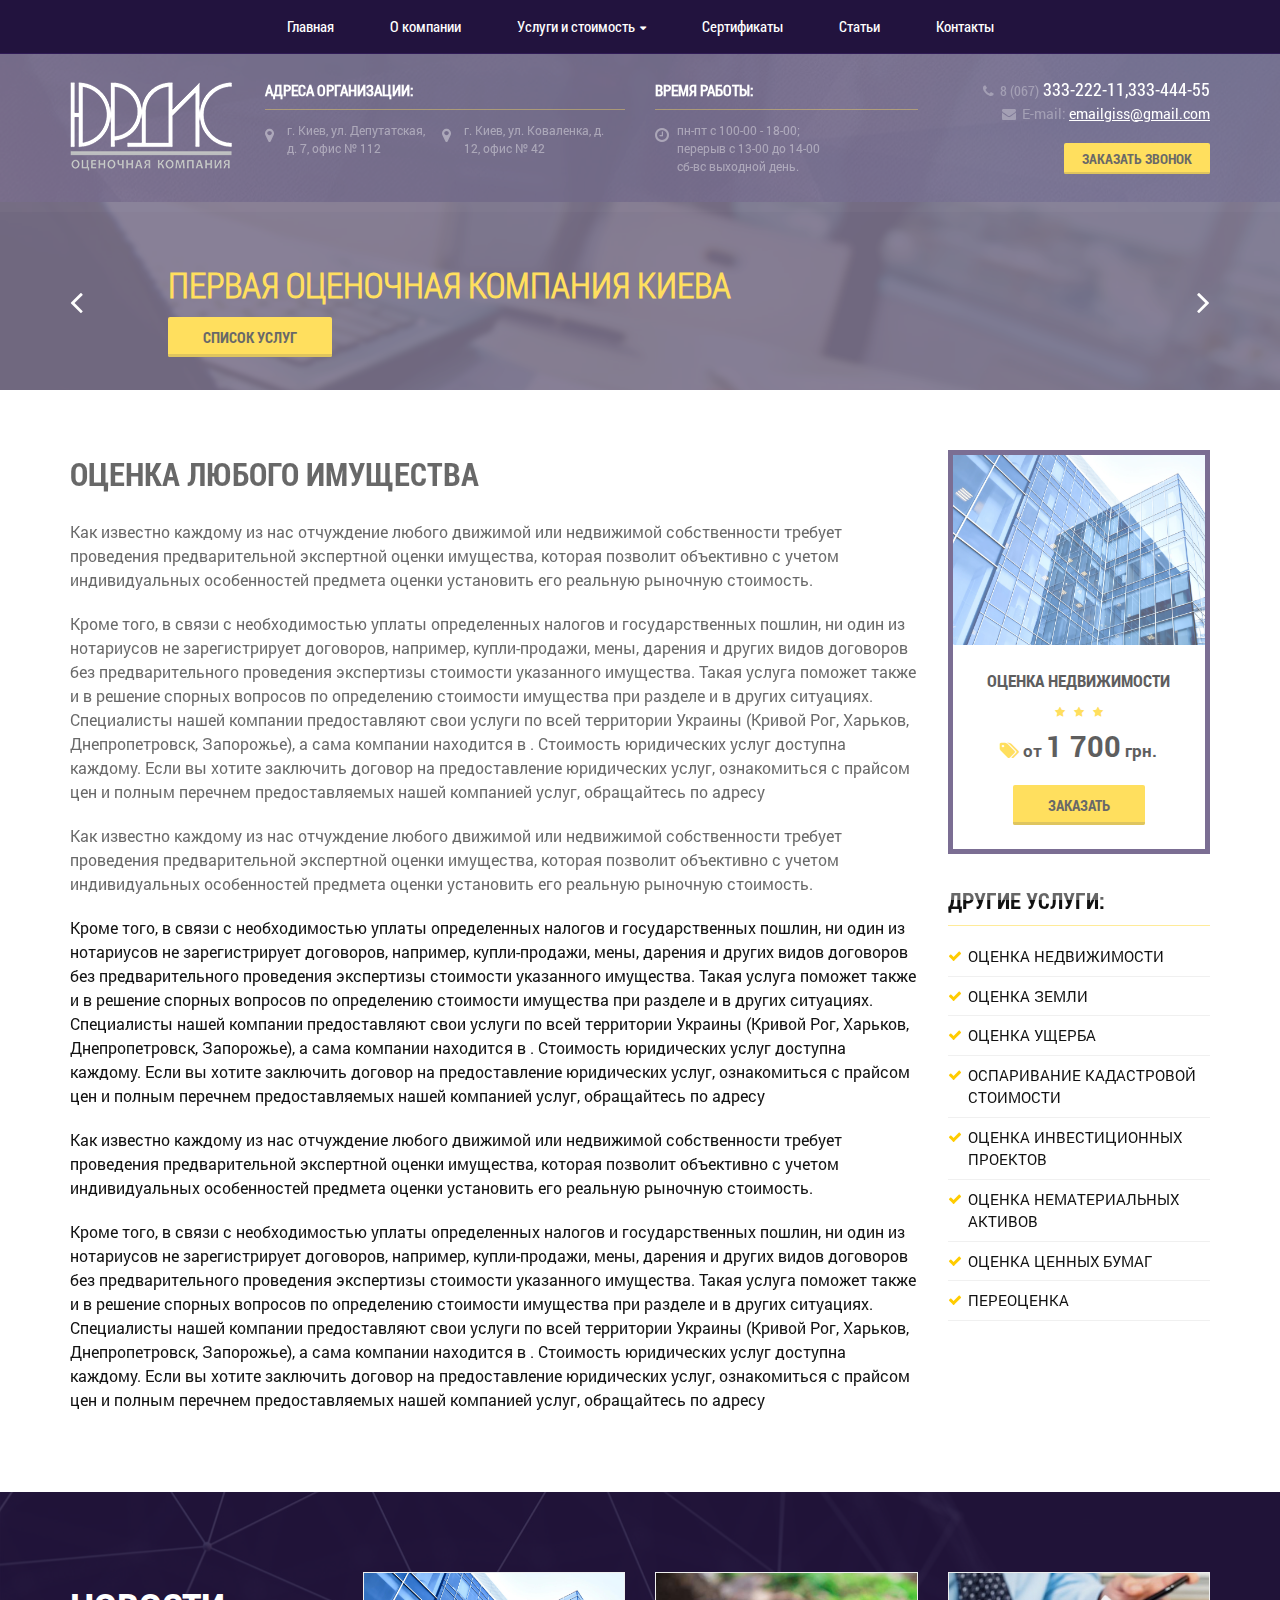
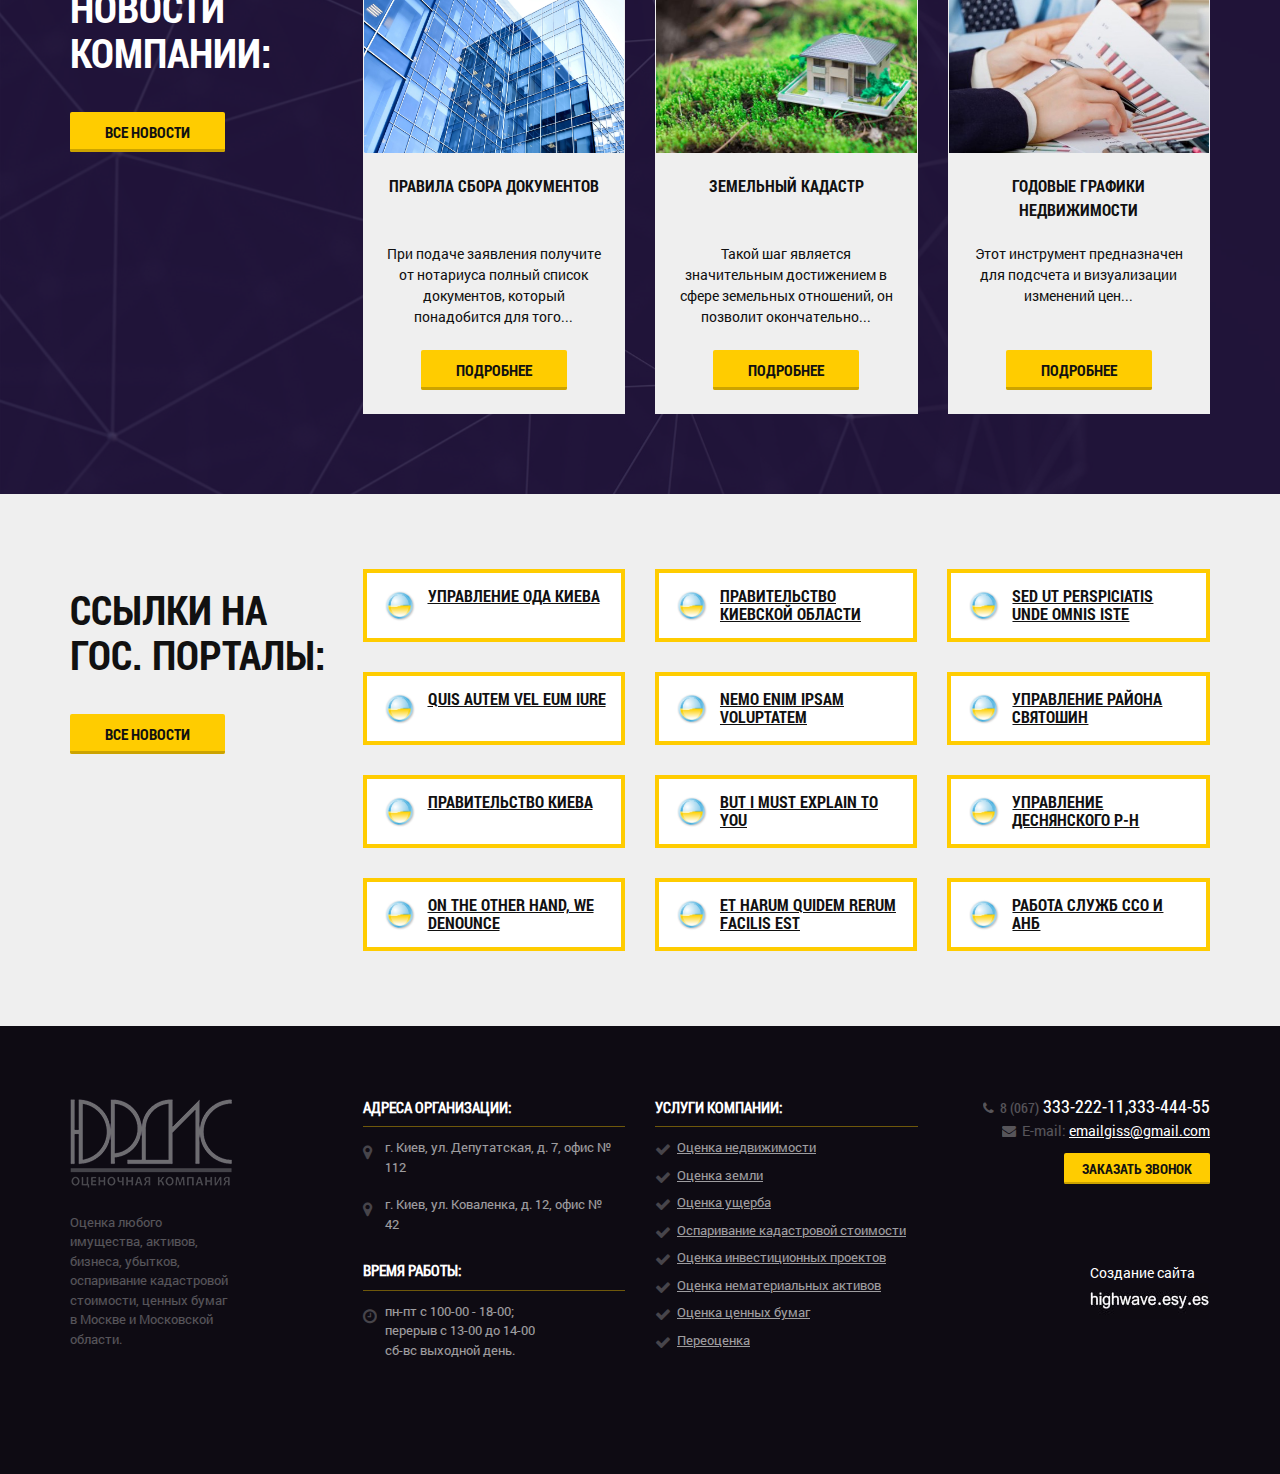
==== commit 8615da8f: "Praloader" ====
--- a/page.html
+++ b/page.html
@@ -12,7 +12,7 @@
 	<style>html{font-family:sans-serif;-ms-text-size-adjust:100%;-webkit-text-size-adjust:100%}body{margin:0}article,aside,details,figcaption,figure,footer,header,hgroup,main,menu,nav,section,summary{display:block}audio,canvas,progress,video{display:inline-block;vertical-align:baseline}audio:not([controls]){display:none;height:0}[hidden],template{display:none}a{background-color:transparent}a:active,a:hover{outline:0}abbr[title]{border-bottom:1px dotted}b,strong{font-weight:bold}dfn{font-style:italic}h1{font-size:2em;margin:0.67em 0}mark{background:#ff0;color:#000}small{font-size:80%}sub,sup{font-size:75%;line-height:0;position:relative;vertical-align:baseline}sup{top:-0.5em}sub{bottom:-0.25em}img{border:0}svg:not(:root){overflow:hidden}figure{margin:1em 40px}hr{-moz-box-sizing:content-box;-webkit-box-sizing:content-box;box-sizing:content-box;height:0}pre{overflow:auto}code,kbd,pre,samp{font-family:monospace, monospace;font-size:1em}button,input,optgroup,select,textarea{color:inherit;font:inherit;margin:0}button{overflow:visible}button,select{text-transform:none}button,html input[type="button"],input[type="reset"],input[type="submit"]{-webkit-appearance:button;cursor:pointer}button[disabled],html input[disabled]{cursor:default}button::-moz-focus-inner,input::-moz-focus-inner{border:0;padding:0}input{line-height:normal}input[type="checkbox"],input[type="radio"]{-webkit-box-sizing:border-box;-moz-box-sizing:border-box;box-sizing:border-box;padding:0}input[type="number"]::-webkit-inner-spin-button,input[type="number"]::-webkit-outer-spin-button{height:auto}input[type="search"]{-webkit-appearance:textfield;-moz-box-sizing:content-box;-webkit-box-sizing:content-box;box-sizing:content-box}input[type="search"]::-webkit-search-cancel-button,input[type="search"]::-webkit-search-decoration{-webkit-appearance:none}fieldset{border:1px solid #c0c0c0;margin:0 2px;padding:0.35em 0.625em 0.75em}legend{border:0;padding:0}textarea{overflow:auto}optgroup{font-weight:bold}table{border-collapse:collapse;border-spacing:0}td,th{padding:0}*{-webkit-box-sizing:border-box;-moz-box-sizing:border-box;box-sizing:border-box}*:before,*:after{-webkit-box-sizing:border-box;-moz-box-sizing:border-box;box-sizing:border-box}html{font-size:10px;-webkit-tap-highlight-color:rgba(0,0,0,0)}body{font-family:"Helvetica Neue",Helvetica,Arial,sans-serif;font-size:14px;line-height:1.42857143;color:#333;background-color:#fff}input,button,select,textarea{font-family:inherit;font-size:inherit;line-height:inherit}a{color:#337ab7;text-decoration:none}a:hover,a:focus{color:#23527c;text-decoration:underline}a:focus{outline:thin dotted;outline:5px auto -webkit-focus-ring-color;outline-offset:-2px}figure{margin:0}img{vertical-align:middle}.img-responsive{display:block;max-width:100%;height:auto}.img-rounded{border-radius:6px}.img-thumbnail{padding:4px;line-height:1.42857143;background-color:#fff;border:1px solid #ddd;border-radius:4px;-webkit-transition:all .2s ease-in-out;-o-transition:all .2s ease-in-out;transition:all .2s ease-in-out;display:inline-block;max-width:100%;height:auto}.img-circle{border-radius:50%}hr{margin-top:20px;margin-bottom:20px;border:0;border-top:1px solid #eee}.sr-only{position:absolute;width:1px;height:1px;margin:-1px;padding:0;overflow:hidden;clip:rect(0, 0, 0, 0);border:0}.sr-only-focusable:active,.sr-only-focusable:focus{position:static;width:auto;height:auto;margin:0;overflow:visible;clip:auto}[role="button"]{cursor:pointer}.container{margin-right:auto;margin-left:auto;padding-left:15px;padding-right:15px}@media (min-width:768px){.container{width:750px}}@media (min-width:992px){.container{width:970px}}@media (min-width:1200px){.container{width:1170px}}.container-fluid{margin-right:auto;margin-left:auto;padding-left:15px;padding-right:15px}.row{margin-left:-15px;margin-right:-15px}.col-xs-1, .col-sm-1, .col-md-1, .col-lg-1, .col-xs-2, .col-sm-2, .col-md-2, .col-lg-2, .col-xs-3, .col-sm-3, .col-md-3, .col-lg-3, .col-xs-4, .col-sm-4, .col-md-4, .col-lg-4, .col-xs-5, .col-sm-5, .col-md-5, .col-lg-5, .col-xs-6, .col-sm-6, .col-md-6, .col-lg-6, .col-xs-7, .col-sm-7, .col-md-7, .col-lg-7, .col-xs-8, .col-sm-8, .col-md-8, .col-lg-8, .col-xs-9, .col-sm-9, .col-md-9, .col-lg-9, .col-xs-10, .col-sm-10, .col-md-10, .col-lg-10, .col-xs-11, .col-sm-11, .col-md-11, .col-lg-11, .col-xs-12, .col-sm-12, .col-md-12, .col-lg-12{position:relative;min-height:1px;padding-left:15px;padding-right:15px}.col-xs-1, .col-xs-2, .col-xs-3, .col-xs-4, .col-xs-5, .col-xs-6, .col-xs-7, .col-xs-8, .col-xs-9, .col-xs-10, .col-xs-11, .col-xs-12{float:left}.col-xs-12{width:100%}.col-xs-11{width:91.66666667%}.col-xs-10{width:83.33333333%}.col-xs-9{width:75%}.col-xs-8{width:66.66666667%}.col-xs-7{width:58.33333333%}.col-xs-6{width:50%}.col-xs-5{width:41.66666667%}.col-xs-4{width:33.33333333%}.col-xs-3{width:25%}.col-xs-2{width:16.66666667%}.col-xs-1{width:8.33333333%}.col-xs-pull-12{right:100%}.col-xs-pull-11{right:91.66666667%}.col-xs-pull-10{right:83.33333333%}.col-xs-pull-9{right:75%}.col-xs-pull-8{right:66.66666667%}.col-xs-pull-7{right:58.33333333%}.col-xs-pull-6{right:50%}.col-xs-pull-5{right:41.66666667%}.col-xs-pull-4{right:33.33333333%}.col-xs-pull-3{right:25%}.col-xs-pull-2{right:16.66666667%}.col-xs-pull-1{right:8.33333333%}.col-xs-pull-0{right:auto}.col-xs-push-12{left:100%}.col-xs-push-11{left:91.66666667%}.col-xs-push-10{left:83.33333333%}.col-xs-push-9{left:75%}.col-xs-push-8{left:66.66666667%}.col-xs-push-7{left:58.33333333%}.col-xs-push-6{left:50%}.col-xs-push-5{left:41.66666667%}.col-xs-push-4{left:33.33333333%}.col-xs-push-3{left:25%}.col-xs-push-2{left:16.66666667%}.col-xs-push-1{left:8.33333333%}.col-xs-push-0{left:auto}.col-xs-offset-12{margin-left:100%}.col-xs-offset-11{margin-left:91.66666667%}.col-xs-offset-10{margin-left:83.33333333%}.col-xs-offset-9{margin-left:75%}.col-xs-offset-8{margin-left:66.66666667%}.col-xs-offset-7{margin-left:58.33333333%}.col-xs-offset-6{margin-left:50%}.col-xs-offset-5{margin-left:41.66666667%}.col-xs-offset-4{margin-left:33.33333333%}.col-xs-offset-3{margin-left:25%}.col-xs-offset-2{margin-left:16.66666667%}.col-xs-offset-1{margin-left:8.33333333%}.col-xs-offset-0{margin-left:0}@media (min-width:768px){.col-sm-1, .col-sm-2, .col-sm-3, .col-sm-4, .col-sm-5, .col-sm-6, .col-sm-7, .col-sm-8, .col-sm-9, .col-sm-10, .col-sm-11, .col-sm-12{float:left}.col-sm-12{width:100%}.col-sm-11{width:91.66666667%}.col-sm-10{width:83.33333333%}.col-sm-9{width:75%}.col-sm-8{width:66.66666667%}.col-sm-7{width:58.33333333%}.col-sm-6{width:50%}.col-sm-5{width:41.66666667%}.col-sm-4{width:33.33333333%}.col-sm-3{width:25%}.col-sm-2{width:16.66666667%}.col-sm-1{width:8.33333333%}.col-sm-pull-12{right:100%}.col-sm-pull-11{right:91.66666667%}.col-sm-pull-10{right:83.33333333%}.col-sm-pull-9{right:75%}.col-sm-pull-8{right:66.66666667%}.col-sm-pull-7{right:58.33333333%}.col-sm-pull-6{right:50%}.col-sm-pull-5{right:41.66666667%}.col-sm-pull-4{right:33.33333333%}.col-sm-pull-3{right:25%}.col-sm-pull-2{right:16.66666667%}.col-sm-pull-1{right:8.33333333%}.col-sm-pull-0{right:auto}.col-sm-push-12{left:100%}.col-sm-push-11{left:91.66666667%}.col-sm-push-10{left:83.33333333%}.col-sm-push-9{left:75%}.col-sm-push-8{left:66.66666667%}.col-sm-push-7{left:58.33333333%}.col-sm-push-6{left:50%}.col-sm-push-5{left:41.66666667%}.col-sm-push-4{left:33.33333333%}.col-sm-push-3{left:25%}.col-sm-push-2{left:16.66666667%}.col-sm-push-1{left:8.33333333%}.col-sm-push-0{left:auto}.col-sm-offset-12{margin-left:100%}.col-sm-offset-11{margin-left:91.66666667%}.col-sm-offset-10{margin-left:83.33333333%}.col-sm-offset-9{margin-left:75%}.col-sm-offset-8{margin-left:66.66666667%}.col-sm-offset-7{margin-left:58.33333333%}.col-sm-offset-6{margin-left:50%}.col-sm-offset-5{margin-left:41.66666667%}.col-sm-offset-4{margin-left:33.33333333%}.col-sm-offset-3{margin-left:25%}.col-sm-offset-2{margin-left:16.66666667%}.col-sm-offset-1{margin-left:8.33333333%}.col-sm-offset-0{margin-left:0}}@media (min-width:992px){.col-md-1, .col-md-2, .col-md-3, .col-md-4, .col-md-5, .col-md-6, .col-md-7, .col-md-8, .col-md-9, .col-md-10, .col-md-11, .col-md-12{float:left}.col-md-12{width:100%}.col-md-11{width:91.66666667%}.col-md-10{width:83.33333333%}.col-md-9{width:75%}.col-md-8{width:66.66666667%}.col-md-7{width:58.33333333%}.col-md-6{width:50%}.col-md-5{width:41.66666667%}.col-md-4{width:33.33333333%}.col-md-3{width:25%}.col-md-2{width:16.66666667%}.col-md-1{width:8.33333333%}.col-md-pull-12{right:100%}.col-md-pull-11{right:91.66666667%}.col-md-pull-10{right:83.33333333%}.col-md-pull-9{right:75%}.col-md-pull-8{right:66.66666667%}.col-md-pull-7{right:58.33333333%}.col-md-pull-6{right:50%}.col-md-pull-5{right:41.66666667%}.col-md-pull-4{right:33.33333333%}.col-md-pull-3{right:25%}.col-md-pull-2{right:16.66666667%}.col-md-pull-1{right:8.33333333%}.col-md-pull-0{right:auto}.col-md-push-12{left:100%}.col-md-push-11{left:91.66666667%}.col-md-push-10{left:83.33333333%}.col-md-push-9{left:75%}.col-md-push-8{left:66.66666667%}.col-md-push-7{left:58.33333333%}.col-md-push-6{left:50%}.col-md-push-5{left:41.66666667%}.col-md-push-4{left:33.33333333%}.col-md-push-3{left:25%}.col-md-push-2{left:16.66666667%}.col-md-push-1{left:8.33333333%}.col-md-push-0{left:auto}.col-md-offset-12{margin-left:100%}.col-md-offset-11{margin-left:91.66666667%}.col-md-offset-10{margin-left:83.33333333%}.col-md-offset-9{margin-left:75%}.col-md-offset-8{margin-left:66.66666667%}.col-md-offset-7{margin-left:58.33333333%}.col-md-offset-6{margin-left:50%}.col-md-offset-5{margin-left:41.66666667%}.col-md-offset-4{margin-left:33.33333333%}.col-md-offset-3{margin-left:25%}.col-md-offset-2{margin-left:16.66666667%}.col-md-offset-1{margin-left:8.33333333%}.col-md-offset-0{margin-left:0}}@media (min-width:1200px){.col-lg-1, .col-lg-2, .col-lg-3, .col-lg-4, .col-lg-5, .col-lg-6, .col-lg-7, .col-lg-8, .col-lg-9, .col-lg-10, .col-lg-11, .col-lg-12{float:left}.col-lg-12{width:100%}.col-lg-11{width:91.66666667%}.col-lg-10{width:83.33333333%}.col-lg-9{width:75%}.col-lg-8{width:66.66666667%}.col-lg-7{width:58.33333333%}.col-lg-6{width:50%}.col-lg-5{width:41.66666667%}.col-lg-4{width:33.33333333%}.col-lg-3{width:25%}.col-lg-2{width:16.66666667%}.col-lg-1{width:8.33333333%}.col-lg-pull-12{right:100%}.col-lg-pull-11{right:91.66666667%}.col-lg-pull-10{right:83.33333333%}.col-lg-pull-9{right:75%}.col-lg-pull-8{right:66.66666667%}.col-lg-pull-7{right:58.33333333%}.col-lg-pull-6{right:50%}.col-lg-pull-5{right:41.66666667%}.col-lg-pull-4{right:33.33333333%}.col-lg-pull-3{right:25%}.col-lg-pull-2{right:16.66666667%}.col-lg-pull-1{right:8.33333333%}.col-lg-pull-0{right:auto}.col-lg-push-12{left:100%}.col-lg-push-11{left:91.66666667%}.col-lg-push-10{left:83.33333333%}.col-lg-push-9{left:75%}.col-lg-push-8{left:66.66666667%}.col-lg-push-7{left:58.33333333%}.col-lg-push-6{left:50%}.col-lg-push-5{left:41.66666667%}.col-lg-push-4{left:33.33333333%}.col-lg-push-3{left:25%}.col-lg-push-2{left:16.66666667%}.col-lg-push-1{left:8.33333333%}.col-lg-push-0{left:auto}.col-lg-offset-12{margin-left:100%}.col-lg-offset-11{margin-left:91.66666667%}.col-lg-offset-10{margin-left:83.33333333%}.col-lg-offset-9{margin-left:75%}.col-lg-offset-8{margin-left:66.66666667%}.col-lg-offset-7{margin-left:58.33333333%}.col-lg-offset-6{margin-left:50%}.col-lg-offset-5{margin-left:41.66666667%}.col-lg-offset-4{margin-left:33.33333333%}.col-lg-offset-3{margin-left:25%}.col-lg-offset-2{margin-left:16.66666667%}.col-lg-offset-1{margin-left:8.33333333%}.col-lg-offset-0{margin-left:0}}.clearfix:before,.clearfix:after,.container:before,.container:after,.container-fluid:before,.container-fluid:after,.row:before,.row:after{content:" ";display:table}.clearfix:after,.container:after,.container-fluid:after,.row:after{clear:both}.center-block{display:block;margin-left:auto;margin-right:auto}.pull-right{float:right !important}.pull-left{float:left !important}.hide{display:none !important}.show{display:block !important}.invisible{visibility:hidden}.text-hide{font:0/0 a;color:transparent;text-shadow:none;background-color:transparent;border:0}.hidden{display:none !important}.affix{position:fixed}@-ms-viewport{width:device-width}.visible-xs,.visible-sm,.visible-md,.visible-lg{display:none !important}.visible-xs-block,.visible-xs-inline,.visible-xs-inline-block,.visible-sm-block,.visible-sm-inline,.visible-sm-inline-block,.visible-md-block,.visible-md-inline,.visible-md-inline-block,.visible-lg-block,.visible-lg-inline,.visible-lg-inline-block{display:none !important}@media (max-width:767px){.visible-xs{display:block !important}table.visible-xs{display:table}tr.visible-xs{display:table-row !important}th.visible-xs,td.visible-xs{display:table-cell !important}}@media (max-width:767px){.visible-xs-block{display:block !important}}@media (max-width:767px){.visible-xs-inline{display:inline !important}}@media (max-width:767px){.visible-xs-inline-block{display:inline-block !important}}@media (min-width:768px) and (max-width:991px){.visible-sm{display:block !important}table.visible-sm{display:table}tr.visible-sm{display:table-row !important}th.visible-sm,td.visible-sm{display:table-cell !important}}@media (min-width:768px) and (max-width:991px){.visible-sm-block{display:block !important}}@media (min-width:768px) and (max-width:991px){.visible-sm-inline{display:inline !important}}@media (min-width:768px) and (max-width:991px){.visible-sm-inline-block{display:inline-block !important}}@media (min-width:992px) and (max-width:1199px){.visible-md{display:block !important}table.visible-md{display:table}tr.visible-md{display:table-row !important}th.visible-md,td.visible-md{display:table-cell !important}}@media (min-width:992px) and (max-width:1199px){.visible-md-block{display:block !important}}@media (min-width:992px) and (max-width:1199px){.visible-md-inline{display:inline !important}}@media (min-width:992px) and (max-width:1199px){.visible-md-inline-block{display:inline-block !important}}@media (min-width:1200px){.visible-lg{display:block !important}table.visible-lg{display:table}tr.visible-lg{display:table-row !important}th.visible-lg,td.visible-lg{display:table-cell !important}}@media (min-width:1200px){.visible-lg-block{display:block !important}}@media (min-width:1200px){.visible-lg-inline{display:inline !important}}@media (min-width:1200px){.visible-lg-inline-block{display:inline-block !important}}@media (max-width:767px){.hidden-xs{display:none !important}}@media (min-width:768px) and (max-width:991px){.hidden-sm{display:none !important}}@media (min-width:992px) and (max-width:1199px){.hidden-md{display:none !important}}@media (min-width:1200px){.hidden-lg{display:none !important}}.visible-print{display:none !important}@media print{.visible-print{display:block !important}table.visible-print{display:table}tr.visible-print{display:table-row !important}th.visible-print,td.visible-print{display:table-cell !important}}.visible-print-block{display:none !important}@media print{.visible-print-block{display:block !important}}.visible-print-inline{display:none !important}@media print{.visible-print-inline{display:inline !important}}.visible-print-inline-block{display:none !important}@media print{.visible-print-inline-block{display:inline-block !important}}@media print{.hidden-print{display:none !important}}</style>
 	
 	<!-- Header CSS (First Sections of Website: paste after release from header.min.css here) -->
-	<style>.slider,body{overflow-x:hidden}.owl-carousel,.owl-carousel .owl-item{-webkit-tap-highlight-color:transparent;position:relative}.owl-carousel{display:none;width:100%;z-index:1}.owl-carousel .owl-stage{position:relative;-ms-touch-action:pan-Y;-moz-backface-visibility:hidden}.owl-carousel .owl-stage:after{content:".";display:block;clear:both;visibility:hidden;line-height:0;height:0}.button::after,.slider .slide-bg::before,.top-pannel-box h4::after,.top-pannel::before{content:''}.owl-carousel .owl-stage-outer{position:relative;overflow:hidden;-webkit-transform:translate3d(0,0,0)}.owl-carousel .owl-item,.owl-carousel .owl-wrapper{-webkit-backface-visibility:hidden;-moz-backface-visibility:hidden;-ms-backface-visibility:hidden;-webkit-transform:translate3d(0,0,0);-moz-transform:translate3d(0,0,0);-ms-transform:translate3d(0,0,0)}.owl-carousel .owl-item{min-height:1px;float:left;-webkit-backface-visibility:hidden;-webkit-touch-callout:none}.owl-carousel .owl-item img{display:block;width:100%}.hidden,.isnohome .owl-dots,.isnohome .slide-img-wrap,.isnohome .slider .slide-wrap p,.owl-carousel .owl-dots.disabled,.owl-carousel .owl-nav.disabled,.owl-carousel .owl-video-playing .owl-video-play-icon,.owl-carousel .owl-video-playing .owl-video-tn{display:none}.no-js .owl-carousel,.owl-carousel.owl-loaded{display:block}.owl-carousel .owl-dot,.owl-carousel .owl-nav .owl-next,.owl-carousel .owl-nav .owl-prev{cursor:pointer;cursor:hand;-webkit-user-select:none;-moz-user-select:none;-ms-user-select:none;user-select:none}.owl-carousel.owl-loading{opacity:0;display:block}.owl-carousel.owl-hidden{opacity:0}.owl-carousel.owl-refresh .owl-item{visibility:hidden}.owl-carousel.owl-drag .owl-item{-webkit-user-select:none;-moz-user-select:none;-ms-user-select:none;user-select:none}.owl-carousel.owl-grab{cursor:move;cursor:-webkit-grab;cursor:grab}.owl-carousel.owl-rtl{direction:rtl}.owl-carousel.owl-rtl .owl-item{float:right}.owl-carousel .animated{-webkit-animation-duration:1s;animation-duration:1s;-webkit-animation-fill-mode:both;animation-fill-mode:both}.owl-carousel .owl-animated-in{z-index:0}.owl-carousel .owl-animated-out{z-index:1}.owl-carousel .fadeOut{-webkit-animation-name:fadeOut;animation-name:fadeOut}@-webkit-keyframes fadeOut{0%{opacity:1}100%{opacity:0}}@keyframes fadeOut{0%{opacity:1}100%{opacity:0}}.owl-height{-webkit-transition:height .5s ease-in-out;-o-transition:height .5s ease-in-out;transition:height .5s ease-in-out}.owl-carousel .owl-item .owl-lazy{opacity:0;-webkit-transition:opacity .4s ease;-o-transition:opacity .4s ease;transition:opacity .4s ease}.owl-carousel .owl-item img.owl-lazy{-webkit-transform-style:preserve-3d;transform-style:preserve-3d}.owl-carousel .owl-video-wrapper{position:relative;height:100%;background:#000}.owl-carousel .owl-video-play-icon{position:absolute;height:80px;width:80px;left:50%;top:50%;margin-left:-40px;margin-top:-40px;background:url(owl.video.play.png) no-repeat;cursor:pointer;z-index:1;-webkit-backface-visibility:hidden;-webkit-transition:-webkit-transform .1s ease;-o-transition:transform .1s ease;transition:transform .1s ease;transition:transform .1s ease,-webkit-transform .1s ease}.owl-carousel .owl-video-play-icon:hover{-ms-transform:scale(1.3,1.3);-webkit-transform:scale(1.3,1.3);transform:scale(1.3,1.3)}.owl-carousel .owl-video-tn{opacity:0;height:100%;background-position:center center;background-repeat:no-repeat;-webkit-background-size:contain;background-size:contain;-webkit-transition:opacity .4s ease;-o-transition:opacity .4s ease;transition:opacity .4s ease}.owl-carousel .owl-video-frame{position:relative;z-index:1;height:100%;width:100%}body{font-size:16px;min-width:320px;position:relative;line-height:1.5;font-family:RobotoRegular,sans-serif;color:#fff}a{outline:0!important}b,strong{font-family:RobotoBold,sans-serif;font-weight:700}.button,.h1,.h2,.h3,.h4,.h5,.h6,h1,h2,h3,h4,h5,h6{font-family:RobotoCondensedBold,sans-serif;font-weight:700;text-transform:uppercase}.text-right{text-align:right}.text-left{text-align:left}.text-center,.top-line{text-align:center}.loader{background:#fff;bottom:0;height:100%;left:0;position:fixed;right:0;top:0;width:100%;z-index:9999}.loader_inner{background-image:url(../img/Preloader2.gif);-webkit-background-size:cover;background-size:cover;background-repeat:no-repeat;background-position:center center;background-color:#fff;height:85px;width:85px;margin-top:-30px;margin-left:-30px;left:50%;top:50%;position:absolute}.isnohome .top-line .sf-menu>li>a{padding:15px 28px}.isnohome .top-pannel{padding:25px 0}.isnohome .slider .slide{padding:130px 0 40px}.isnohome .slider .slide h3{font-size:2.25em}.isnohome .slide-content .col-md-6{width:100%}.isnohome .slider-wrap .slider-nav div{top:220px}.content{padding:60px 0}.content article{color:#111}.content article img{max-width:100%}.content article h1{margin-top:0}.content article p{margin-bottom:20px;margin-top:0;height:auto!important}.content .main-aside .service-item .service-item-image::before{opacity:0}.main-aside .top-pannel-box{margin:30px 0}.main-aside .top-pannel-box h4{font-family:RobotoCondensedBold,sans-serif;font-size:1.375em;margin-bottom:20px;color:#111}.main-aside .top-pannel-box li{display:block;min-width:100%;opacity:1;padding:0}.main-aside .top-pannel-box li:hover a{-webkit-transition:all .5s ease;-o-transition:all .5s ease;transition:all .5s ease;background-color:#FC0;color:#fff;font-family:RobotoBold,sans-serif}.top-line .sf-menu,.top-pannel-box h4,.top-phone{font-family:RobotoCondensedRegular,sans-serif}.main-aside .top-pannel-box li:hover a .fa{color:#fff5cc}.main-aside .top-pannel-box li a{color:#111;font-size:1.25em;display:block;border-bottom:#f0f0f0 1px solid;text-transform:uppercase;-webkit-transition:all .5s ease;-o-transition:all .5s ease;transition:all .5s ease;padding-bottom:8px;padding-top:8px;padding-left:20px}.main-aside .top-pannel-box li a:hover{color:#22133E}.main-aside .top-pannel-box li a .fa{font-size:14px;color:#FC0;top:12px}.top-line{background-color:#22133E;border-bottom:#2f1a55 1px solid;position:relative;z-index:2}.top-line a{color:#fff}.top-line li,.top-line ul{list-style-type:none;padding:0;margin:0}.top-line .sf-menu{margin:0 auto -6px;float:none;display:inline-block;font-size:.9375em;background-color:#22133E}.top-line .sf-menu a{border-bottom:#2d1952 1px solid;border-left:transparent;border-top:none}.top-line .sf-menu>li{background-color:transparent}.top-line .sf-menu>li.active,.top-line .sf-menu>li:hover{background-color:#1c0f32}.top-line .sf-menu>li.active>a{color:#FC0}.top-line .sf-menu>li>a{color:#fff;border:none;padding:25px 28px}.top-line .sf-menu>li ul li:hover>a,.top-line .sf-menu>li:hover>a{color:#FC0}.top-line .sf-menu>li>a .fa{font-size:11px;margin-left:2px}.top-line .sf-menu>li ul li{background-color:#22133E;text-align:left}.top-line .sf-menu>li ul li a{padding:10px 20px;color:#fff}.top-pannel{background-color:rgba(38,21,70,.8);color:#fff;padding:50px 0;position:absolute;width:100%;z-index:1;-webkit-box-shadow:rgba(225,225,225,.03) 0 5px 0 5px;box-shadow:rgba(225,225,225,.03) 0 5px 0 5px}.top-pannel-content{position:relative;z-index:1}.top-pannel::before{position:absolute;top:0;left:0;bottom:0;right:0;background-image:url(img/top-pannel-bg.jpg);z-index:0;opacity:.16}.top-pannel-box h4{font-size:.9375em;margin-top:0;position:relative}.top-pannel-box h4::after{height:1px;width:100%;background-color:#FC0;position:absolute;left:0;bottom:-9px;opacity:.4}.top-pannel-box li,.top-pannel-box ul{padding:0;margin:0;list-style-type:none}.top-pannel-box li{display:inline-block;max-width:48%;opacity:.4;font-size:.75em;padding:0 10px 0 22px;position:relative}.logo img,.slide-img-wrap img,.top-pannel-box li:only-child{max-width:100%}.top-pannel-box li .fa{font-size:16px;position:absolute;left:0;top:6px}.button,.logo img{position:relative}.logo img{top:3px}.top-phone{font-size:1.125em;margin-top:-3px}.top-phone span{font-size:.75em;opacity:.3}.top-email{font-size:14px}.top-email a{color:#fff;text-decoration:underline}.top-email span{opacity:.3}.top-email .fa,.top-phone .fa{margin-right:3px}.button{color:#111;background-color:#FC0;-webkit-border-radius:2px;border-radius:2px;font-size:.9375em;padding:10px 35px;-webkit-transition:background-color .25s ease;-o-transition:background-color .25s ease;transition:background-color .25s ease;border:none}.button:hover{background-color:#ffd83d}.button:active{background-color:#d1a700}.button::after{position:absolute;background-color:#cca300;width:100%;bottom:0;height:3px;left:0;-webkit-border-bottom-right-radius:2px;border-bottom-right-radius:2px;-webkit-border-bottom-left-radius:2px;border-bottom-left-radius:2px}.slider-wrap,.slider-wrap .slider-nav-container{position:relative}.button:focus,.button:hover{text-decoration:none;color:#222}.button-small{font-size:.875em;padding:6px 18px}.button-small::after{height:2px}.top-button{margin-top:22px}.slider-wrap{display:none}.slider-wrap .slider-nav{color:#fff;font-size:36px;position:absolute;width:100%;z-index:2}.slider-wrap .slider-nav div{cursor:pointer;position:absolute;top:400px}.slider-wrap .slider-nav div:last-child{right:0}.slider{top:0;width:100%}.slider .owl-dots{position:relative;bottom:40px;width:100%;text-align:center}.slider .owl-dots .owl-dot{display:inline-block;margin:0 3px;width:14px;height:14px;background-color:#0d0717;-webkit-border-radius:10em;border-radius:10em;cursor:pointer;-webkit-transition:background-color .25s ease;-o-transition:background-color .25s ease;transition:background-color .25s ease}.slider .owl-dots .owl-dot.active{background-color:#FC0}.slider .slide-wrap{float:left}.slider .slide-wrap.active h2,.slider .slide-wrap.active p{opacity:1;left:0}.slider .slide-wrap.active .slide-img-wrap{opacity:1;-webkit-transform:scale(1);-ms-transform:scale(1);transform:scale(1)}.slider .slide{color:#fff;padding-top:220px;padding-bottom:50px;position:relative}.slider .slide h2{font-family:RobotoCondensedLight,sans-serif;font-size:2.1875em;margin-top:0;line-height:1.1875em;margin-bottom:20px;position:relative;left:100px;opacity:0;-webkit-transition:all 1s ease;-o-transition:all 1s ease;transition:all 1s ease}.slider .slide h2:first-line{color:#FC0}.slider .slide p{font-family:RobotoLight,sans-serif;margin-bottom:35px;position:relative;left:50px;opacity:0;-webkit-transition:all 1.1s ease;-o-transition:all 1.1s ease;transition:all 1.1s ease;-webkit-transition-delay:.15s;-o-transition-delay:.15s;transition-delay:.15s}.slider .slide-bg{position:absolute;-webkit-background-size:cover;background-size:cover;top:0;left:0;right:0;bottom:0}.slider .slide-bg::before{background-color:#22133E;top:0;left:0;width:100%;height:100%;position:absolute;opacity:.85}.slider .slide-bg img{margin-top:-190px}.slider .slide-content{position:relative;z-index:1;padding-top:80px}.slide-img-wrap{padding-top:12px;opacity:0;-webkit-transform:scale(.8);-ms-transform:scale(.8);transform:scale(.8);-webkit-transition:all 1s;-o-transition:all 1s;transition:all 1s;-webkit-transition-delay:.25s;-o-transition-delay:.25s;transition-delay:.25s}.toggle-mnu{display:block;width:28px;height:28px;float:left}.toggle-mnu span:after,.toggle-mnu span:before{content:"";position:absolute;left:0;top:9px}.toggle-mnu span:after{top:18px}.toggle-mnu span{position:relative;display:block}.toggle-mnu span,.toggle-mnu span:after,.toggle-mnu span:before{width:100%;height:2px;background-color:#22133E;-webkit-transition:all .3s;-o-transition:all .3s;transition:all .3s;-webkit-backface-visibility:hidden;backface-visibility:hidden;-webkit-border-radius:2px;border-radius:2px}.toggle-mnu.on span{background-color:transparent}.toggle-mnu.on span:before{-webkit-transform:rotate(45deg) translate(-1px,0);-ms-transform:rotate(45deg) translate(-1px,0);transform:rotate(45deg) translate(-1px,0)}.toggle-mnu.on span:after{-webkit-transform:rotate(-45deg) translate(6px,-7px);-ms-transform:rotate(-45deg) translate(6px,-7px);transform:rotate(-45deg) translate(6px,-7px)}.mobile-mnu{padding:7px 15px 5px;color:#22133E;cursor:pointer;background-color:#FC0;position:relative;z-index:2}.mobile-mnu b{display:block;text-align:center;font-size:.875em}.sect-teaser{background-color:#22133E;color:#fff;padding:28px 0 10px;margin-top:-25px}#my-menu{z-index:4}.teaser-item{display:table-row}.teaser-item>div{padding-bottom:18px}.teaser-count{display:table-cell;vertical-align:middle}.teaser-count-wrap{width:43px;height:43px;position:relative}.teaser-count .fa::before{font-size:48px;color:#371f65}.teaser-count .teaser-number{position:absolute;top:8px;width:100%;text-align:center;font-family:RobotoCondensedBold,sans-serif;font-size:22px;color:#FC0}.teaser-text{display:table-cell;font-family:RobotoCondensedLight,sans-serif;line-height:20px;padding-left:15px;opacity:.28;padding-top:6px}</style>
+	<style>.slider,body{overflow-x:hidden}.owl-carousel,.owl-carousel .owl-item{-webkit-tap-highlight-color:transparent;position:relative}.owl-carousel{display:none;width:100%;z-index:1}.owl-carousel .owl-stage{position:relative;-ms-touch-action:pan-Y;-moz-backface-visibility:hidden}.owl-carousel .owl-stage:after{content:".";display:block;clear:both;visibility:hidden;line-height:0;height:0}.button::after,.slider .slide-bg::before,.top-pannel-box h4::after,.top-pannel::before{content:''}.owl-carousel .owl-stage-outer{position:relative;overflow:hidden;-webkit-transform:translate3d(0,0,0)}.owl-carousel .owl-item,.owl-carousel .owl-wrapper{-webkit-backface-visibility:hidden;-moz-backface-visibility:hidden;-ms-backface-visibility:hidden;-webkit-transform:translate3d(0,0,0);-moz-transform:translate3d(0,0,0);-ms-transform:translate3d(0,0,0)}.owl-carousel .owl-item{min-height:1px;float:left;-webkit-backface-visibility:hidden;-webkit-touch-callout:none}.owl-carousel .owl-item img{display:block;width:100%}.hidden,.isnohome .owl-dots,.isnohome .slide-img-wrap,.isnohome .slider .slide-wrap p,.owl-carousel .owl-dots.disabled,.owl-carousel .owl-nav.disabled,.owl-carousel .owl-video-playing .owl-video-play-icon,.owl-carousel .owl-video-playing .owl-video-tn{display:none}.no-js .owl-carousel,.owl-carousel.owl-loaded{display:block}.owl-carousel .owl-dot,.owl-carousel .owl-nav .owl-next,.owl-carousel .owl-nav .owl-prev{cursor:pointer;cursor:hand;-webkit-user-select:none;-moz-user-select:none;-ms-user-select:none;user-select:none}.owl-carousel.owl-loading{opacity:0;display:block}.owl-carousel.owl-hidden{opacity:0}.owl-carousel.owl-refresh .owl-item{visibility:hidden}.owl-carousel.owl-drag .owl-item{-webkit-user-select:none;-moz-user-select:none;-ms-user-select:none;user-select:none}.owl-carousel.owl-grab{cursor:move;cursor:-webkit-grab;cursor:grab}.owl-carousel.owl-rtl{direction:rtl}.owl-carousel.owl-rtl .owl-item{float:right}.owl-carousel .animated{-webkit-animation-duration:1s;animation-duration:1s;-webkit-animation-fill-mode:both;animation-fill-mode:both}.owl-carousel .owl-animated-in{z-index:0}.owl-carousel .owl-animated-out{z-index:1}.owl-carousel .fadeOut{-webkit-animation-name:fadeOut;animation-name:fadeOut}@-webkit-keyframes fadeOut{0%{opacity:1}100%{opacity:0}}@keyframes fadeOut{0%{opacity:1}100%{opacity:0}}.owl-height{-webkit-transition:height .5s ease-in-out;-o-transition:height .5s ease-in-out;transition:height .5s ease-in-out}.owl-carousel .owl-item .owl-lazy{opacity:0;-webkit-transition:opacity .4s ease;-o-transition:opacity .4s ease;transition:opacity .4s ease}.owl-carousel .owl-item img.owl-lazy{-webkit-transform-style:preserve-3d;transform-style:preserve-3d}.owl-carousel .owl-video-wrapper{position:relative;height:100%;background:#000}.owl-carousel .owl-video-play-icon{position:absolute;height:80px;width:80px;left:50%;top:50%;margin-left:-40px;margin-top:-40px;background:url(owl.video.play.png) no-repeat;cursor:pointer;z-index:1;-webkit-backface-visibility:hidden;-webkit-transition:-webkit-transform .1s ease;-o-transition:transform .1s ease;transition:transform .1s ease;transition:transform .1s ease,-webkit-transform .1s ease}.owl-carousel .owl-video-play-icon:hover{-ms-transform:scale(1.3,1.3);-webkit-transform:scale(1.3,1.3);transform:scale(1.3,1.3)}.owl-carousel .owl-video-tn{opacity:0;height:100%;background-position:center center;background-repeat:no-repeat;-webkit-background-size:contain;background-size:contain;-webkit-transition:opacity .4s ease;-o-transition:opacity .4s ease;transition:opacity .4s ease}.owl-carousel .owl-video-frame{position:relative;z-index:1;height:100%;width:100%}body{font-size:16px;min-width:320px;position:relative;line-height:1.5;font-family:RobotoRegular,sans-serif;color:#fff}a{outline:0!important}b,strong{font-family:RobotoBold,sans-serif;font-weight:700}.button,.h1,.h2,.h3,.h4,.h5,.h6,h1,h2,h3,h4,h5,h6{font-family:RobotoCondensedBold,sans-serif;font-weight:700;text-transform:uppercase}.text-right{text-align:right}.text-left{text-align:left}.text-center,.top-line{text-align:center}.loader{background:#fff;bottom:0;height:100%;left:0;position:fixed;right:0;top:0;width:100%;z-index:9999}.loader_inner{background-image:url(../img/Preloader.gif);-webkit-background-size:cover;background-size:cover;background-repeat:no-repeat;background-position:center center;background-color:#fff;height:85px;width:85px;margin-top:-30px;margin-left:-30px;left:50%;top:50%;position:absolute}.isnohome .top-line .sf-menu>li>a{padding:15px 28px}.isnohome .top-pannel{padding:25px 0}.isnohome .slider .slide{padding:130px 0 40px}.isnohome .slider .slide h3{font-size:2.25em}.isnohome .slide-content .col-md-6{width:100%}.isnohome .slider-wrap .slider-nav div{top:220px}.content{padding:60px 0}.content article{color:#111}.content article img{max-width:100%}.content article h1{margin-top:0}.content article p{margin-bottom:20px;margin-top:0;height:auto!important}.content .main-aside .service-item .service-item-image::before{opacity:0}.main-aside .top-pannel-box{margin:30px 0}.main-aside .top-pannel-box h4{font-family:RobotoCondensedBold,sans-serif;font-size:1.375em;margin-bottom:20px;color:#111}.main-aside .top-pannel-box li{display:block;min-width:100%;opacity:1;padding:0}.main-aside .top-pannel-box li:hover a{-webkit-transition:all .5s ease;-o-transition:all .5s ease;transition:all .5s ease;background-color:#FC0;color:#fff;font-family:RobotoBold,sans-serif}.top-line .sf-menu,.top-pannel-box h4,.top-phone{font-family:RobotoCondensedRegular,sans-serif}.main-aside .top-pannel-box li:hover a .fa{color:#fff5cc}.main-aside .top-pannel-box li a{color:#111;font-size:1.25em;display:block;border-bottom:#f0f0f0 1px solid;text-transform:uppercase;-webkit-transition:all .5s ease;-o-transition:all .5s ease;transition:all .5s ease;padding-bottom:8px;padding-top:8px;padding-left:20px}.main-aside .top-pannel-box li a:hover{color:#22133E}.main-aside .top-pannel-box li a .fa{font-size:14px;color:#FC0;top:12px}.top-line{background-color:#22133E;border-bottom:#2f1a55 1px solid;position:relative;z-index:2}.top-line a{color:#fff}.top-line li,.top-line ul{list-style-type:none;padding:0;margin:0}.top-line .sf-menu{margin:0 auto -6px;float:none;display:inline-block;font-size:.9375em;background-color:#22133E}.top-line .sf-menu a{border-bottom:#2d1952 1px solid;border-left:transparent;border-top:none}.top-line .sf-menu>li{background-color:transparent}.top-line .sf-menu>li.active,.top-line .sf-menu>li:hover{background-color:#1c0f32}.top-line .sf-menu>li.active>a{color:#FC0}.top-line .sf-menu>li>a{color:#fff;border:none;padding:25px 28px}.top-line .sf-menu>li ul li:hover>a,.top-line .sf-menu>li:hover>a{color:#FC0}.top-line .sf-menu>li>a .fa{font-size:11px;margin-left:2px}.top-line .sf-menu>li ul li{background-color:#22133E;text-align:left}.top-line .sf-menu>li ul li a{padding:10px 20px;color:#fff}.top-pannel{background-color:rgba(38,21,70,.8);color:#fff;padding:50px 0;position:absolute;width:100%;z-index:1;-webkit-box-shadow:rgba(225,225,225,.03) 0 5px 0 5px;box-shadow:rgba(225,225,225,.03) 0 5px 0 5px}.top-pannel-content{position:relative;z-index:1}.top-pannel::before{position:absolute;top:0;left:0;bottom:0;right:0;background-image:url(img/top-pannel-bg.jpg);z-index:0;opacity:.16}.top-pannel-box h4{font-size:.9375em;margin-top:0;position:relative}.top-pannel-box h4::after{height:1px;width:100%;background-color:#FC0;position:absolute;left:0;bottom:-9px;opacity:.4}.top-pannel-box li,.top-pannel-box ul{padding:0;margin:0;list-style-type:none}.top-pannel-box li{display:inline-block;max-width:48%;opacity:.4;font-size:.75em;padding:0 10px 0 22px;position:relative}.logo img,.slide-img-wrap img,.top-pannel-box li:only-child{max-width:100%}.top-pannel-box li .fa{font-size:16px;position:absolute;left:0;top:6px}.button,.logo img{position:relative}.logo img{top:3px}.top-phone{font-size:1.125em;margin-top:-3px}.top-phone span{font-size:.75em;opacity:.3}.top-email{font-size:14px}.top-email a{color:#fff;text-decoration:underline}.top-email span{opacity:.3}.top-email .fa,.top-phone .fa{margin-right:3px}.button{color:#111;background-color:#FC0;-webkit-border-radius:2px;border-radius:2px;font-size:.9375em;padding:10px 35px;-webkit-transition:background-color .25s ease;-o-transition:background-color .25s ease;transition:background-color .25s ease;border:none}.button:hover{background-color:#ffd83d}.button:active{background-color:#d1a700}.button::after{position:absolute;background-color:#cca300;width:100%;bottom:0;height:3px;left:0;-webkit-border-bottom-right-radius:2px;border-bottom-right-radius:2px;-webkit-border-bottom-left-radius:2px;border-bottom-left-radius:2px}.slider-wrap,.slider-wrap .slider-nav-container{position:relative}.button:focus,.button:hover{text-decoration:none;color:#222}.button-small{font-size:.875em;padding:6px 18px}.button-small::after{height:2px}.top-button{margin-top:22px}.slider-wrap{display:none}.slider-wrap .slider-nav{color:#fff;font-size:36px;position:absolute;width:100%;z-index:2}.slider-wrap .slider-nav div{cursor:pointer;position:absolute;top:400px}.slider-wrap .slider-nav div:last-child{right:0}.slider{top:0;width:100%}.slider .owl-dots{position:relative;bottom:40px;width:100%;text-align:center}.slider .owl-dots .owl-dot{display:inline-block;margin:0 3px;width:14px;height:14px;background-color:#0d0717;-webkit-border-radius:10em;border-radius:10em;cursor:pointer;-webkit-transition:background-color .25s ease;-o-transition:background-color .25s ease;transition:background-color .25s ease}.slider .owl-dots .owl-dot.active{background-color:#FC0}.slider .slide-wrap{float:left}.slider .slide-wrap.active h2,.slider .slide-wrap.active p{opacity:1;left:0}.slider .slide-wrap.active .slide-img-wrap{opacity:1;-webkit-transform:scale(1);-ms-transform:scale(1);transform:scale(1)}.slider .slide{color:#fff;padding-top:220px;padding-bottom:50px;position:relative}.slider .slide h2{font-family:RobotoCondensedLight,sans-serif;font-size:2.1875em;margin-top:0;line-height:1.1875em;margin-bottom:20px;position:relative;left:100px;opacity:0;-webkit-transition:all 1s ease;-o-transition:all 1s ease;transition:all 1s ease}.slider .slide h2:first-line{color:#FC0}.slider .slide p{font-family:RobotoLight,sans-serif;margin-bottom:35px;position:relative;left:50px;opacity:0;-webkit-transition:all 1.1s ease;-o-transition:all 1.1s ease;transition:all 1.1s ease;-webkit-transition-delay:.15s;-o-transition-delay:.15s;transition-delay:.15s}.slider .slide-bg{position:absolute;-webkit-background-size:cover;background-size:cover;top:0;left:0;right:0;bottom:0}.slider .slide-bg::before{background-color:#22133E;top:0;left:0;width:100%;height:100%;position:absolute;opacity:.85}.slider .slide-bg img{margin-top:-190px}.slider .slide-content{position:relative;z-index:1;padding-top:80px}.slide-img-wrap{padding-top:12px;opacity:0;-webkit-transform:scale(.8);-ms-transform:scale(.8);transform:scale(.8);-webkit-transition:all 1s;-o-transition:all 1s;transition:all 1s;-webkit-transition-delay:.25s;-o-transition-delay:.25s;transition-delay:.25s}.toggle-mnu{display:block;width:28px;height:28px;float:left}.toggle-mnu span:after,.toggle-mnu span:before{content:"";position:absolute;left:0;top:9px}.toggle-mnu span:after{top:18px}.toggle-mnu span{position:relative;display:block}.toggle-mnu span,.toggle-mnu span:after,.toggle-mnu span:before{width:100%;height:2px;background-color:#22133E;-webkit-transition:all .3s;-o-transition:all .3s;transition:all .3s;-webkit-backface-visibility:hidden;backface-visibility:hidden;-webkit-border-radius:2px;border-radius:2px}.toggle-mnu.on span{background-color:transparent}.toggle-mnu.on span:before{-webkit-transform:rotate(45deg) translate(-1px,0);-ms-transform:rotate(45deg) translate(-1px,0);transform:rotate(45deg) translate(-1px,0)}.toggle-mnu.on span:after{-webkit-transform:rotate(-45deg) translate(6px,-7px);-ms-transform:rotate(-45deg) translate(6px,-7px);transform:rotate(-45deg) translate(6px,-7px)}.mobile-mnu{padding:7px 15px 5px;color:#22133E;cursor:pointer;background-color:#FC0;position:relative;z-index:2}.mobile-mnu b{display:block;text-align:center;font-size:.875em}.sect-teaser{background-color:#22133E;color:#fff;padding:28px 0 10px;margin-top:-25px}#my-menu{z-index:4}.teaser-item{display:table-row}.teaser-item>div{padding-bottom:18px}.teaser-count{display:table-cell;vertical-align:middle}.teaser-count-wrap{width:43px;height:43px;position:relative}.teaser-count .fa::before{font-size:48px;color:#371f65}.teaser-count .teaser-number{position:absolute;top:8px;width:100%;text-align:center;font-family:RobotoCondensedBold,sans-serif;font-size:22px;color:#FC0}.teaser-text{display:table-cell;font-family:RobotoCondensedLight,sans-serif;line-height:20px;padding-left:15px;opacity:.28;padding-top:6px}</style>
 		
 	<meta http-equiv="X-UA-Compatible" content="IE=edge">
 	<meta name="viewport" content="width=device-width, initial-scale=1, maximum-scale=1">
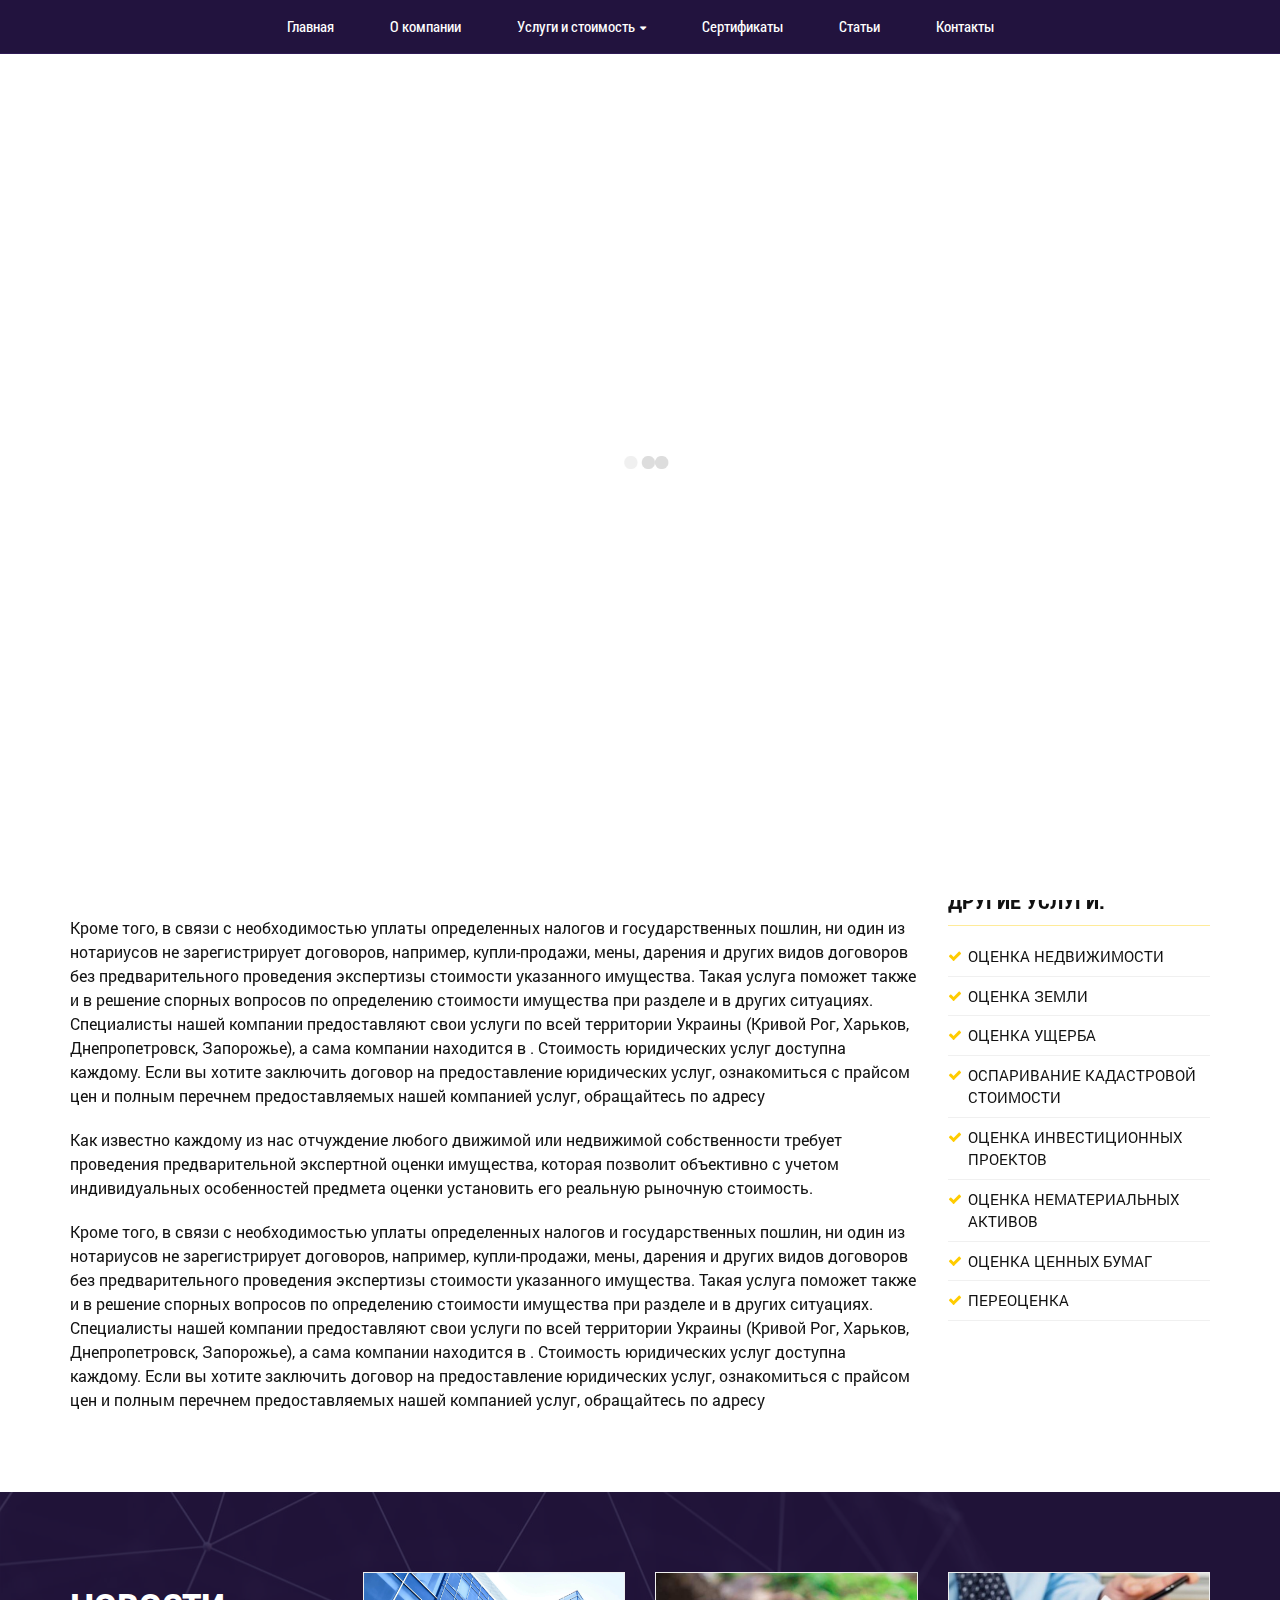
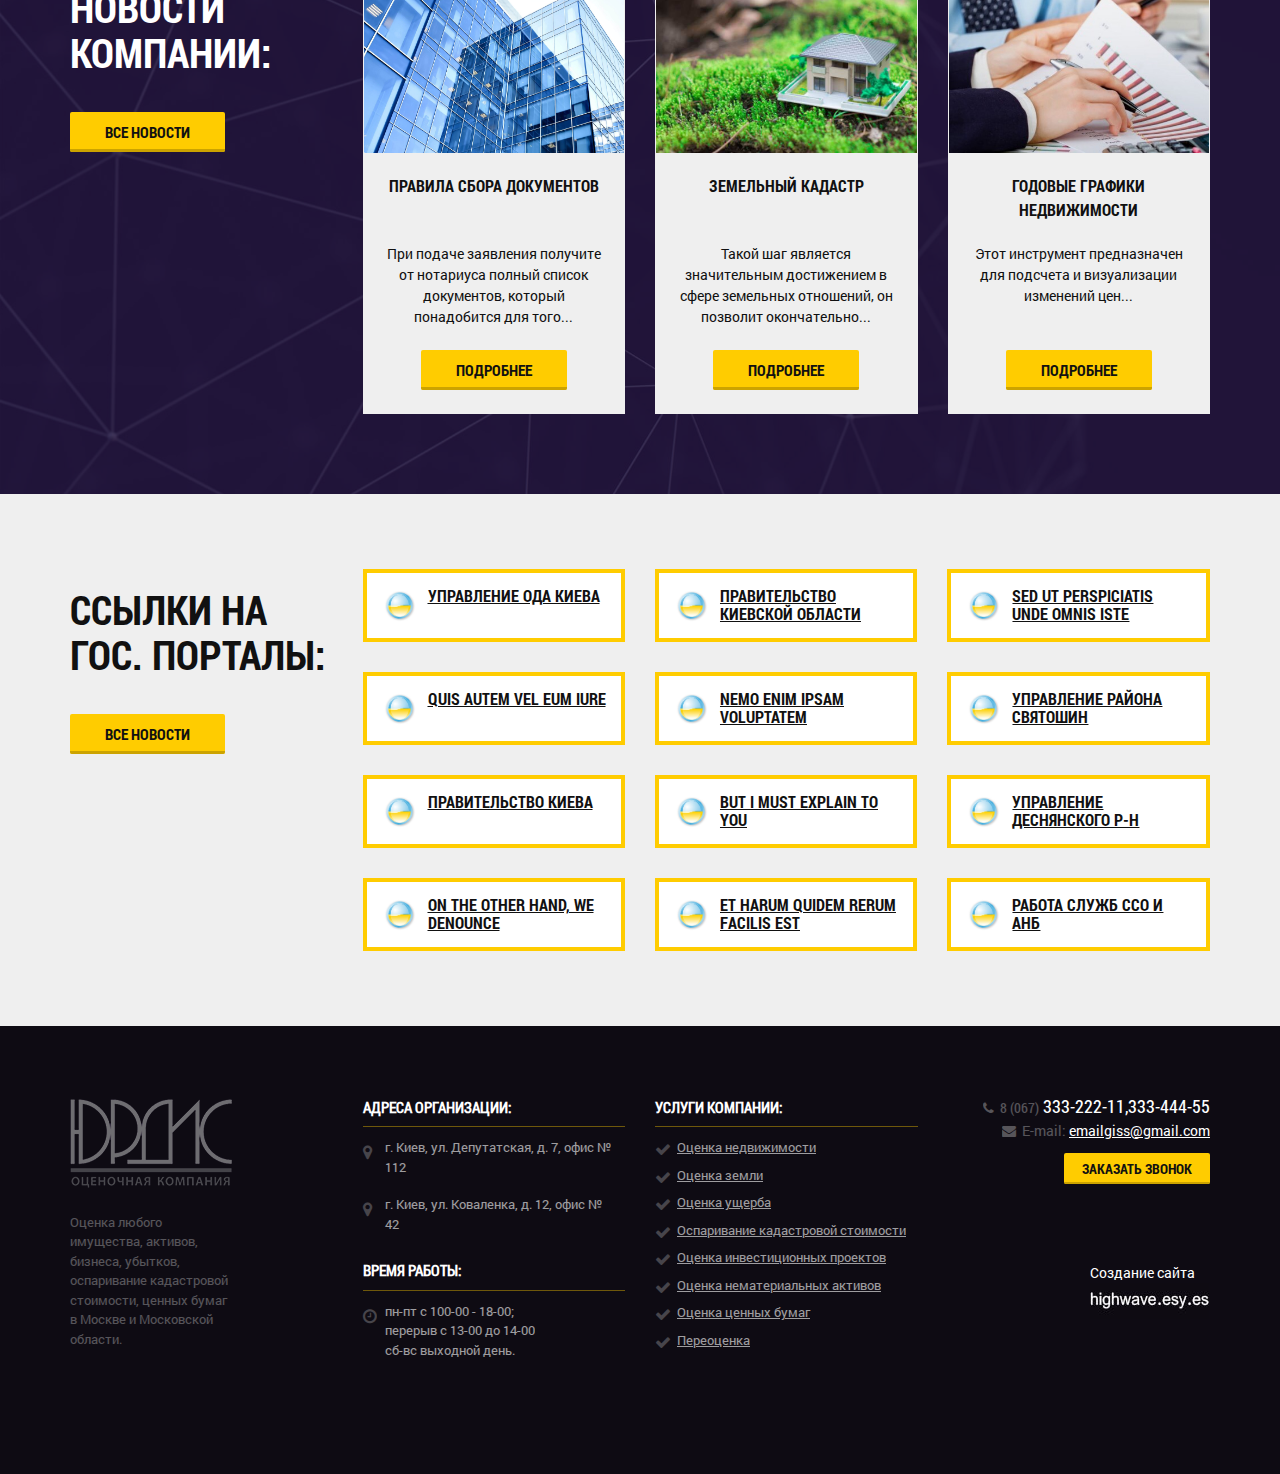
==== commit 7ecdbf77: "form" ====
--- a/page.html
+++ b/page.html
@@ -12,7 +12,7 @@
 	<style>html{font-family:sans-serif;-ms-text-size-adjust:100%;-webkit-text-size-adjust:100%}body{margin:0}article,aside,details,figcaption,figure,footer,header,hgroup,main,menu,nav,section,summary{display:block}audio,canvas,progress,video{display:inline-block;vertical-align:baseline}audio:not([controls]){display:none;height:0}[hidden],template{display:none}a{background-color:transparent}a:active,a:hover{outline:0}abbr[title]{border-bottom:1px dotted}b,strong{font-weight:bold}dfn{font-style:italic}h1{font-size:2em;margin:0.67em 0}mark{background:#ff0;color:#000}small{font-size:80%}sub,sup{font-size:75%;line-height:0;position:relative;vertical-align:baseline}sup{top:-0.5em}sub{bottom:-0.25em}img{border:0}svg:not(:root){overflow:hidden}figure{margin:1em 40px}hr{-moz-box-sizing:content-box;-webkit-box-sizing:content-box;box-sizing:content-box;height:0}pre{overflow:auto}code,kbd,pre,samp{font-family:monospace, monospace;font-size:1em}button,input,optgroup,select,textarea{color:inherit;font:inherit;margin:0}button{overflow:visible}button,select{text-transform:none}button,html input[type="button"],input[type="reset"],input[type="submit"]{-webkit-appearance:button;cursor:pointer}button[disabled],html input[disabled]{cursor:default}button::-moz-focus-inner,input::-moz-focus-inner{border:0;padding:0}input{line-height:normal}input[type="checkbox"],input[type="radio"]{-webkit-box-sizing:border-box;-moz-box-sizing:border-box;box-sizing:border-box;padding:0}input[type="number"]::-webkit-inner-spin-button,input[type="number"]::-webkit-outer-spin-button{height:auto}input[type="search"]{-webkit-appearance:textfield;-moz-box-sizing:content-box;-webkit-box-sizing:content-box;box-sizing:content-box}input[type="search"]::-webkit-search-cancel-button,input[type="search"]::-webkit-search-decoration{-webkit-appearance:none}fieldset{border:1px solid #c0c0c0;margin:0 2px;padding:0.35em 0.625em 0.75em}legend{border:0;padding:0}textarea{overflow:auto}optgroup{font-weight:bold}table{border-collapse:collapse;border-spacing:0}td,th{padding:0}*{-webkit-box-sizing:border-box;-moz-box-sizing:border-box;box-sizing:border-box}*:before,*:after{-webkit-box-sizing:border-box;-moz-box-sizing:border-box;box-sizing:border-box}html{font-size:10px;-webkit-tap-highlight-color:rgba(0,0,0,0)}body{font-family:"Helvetica Neue",Helvetica,Arial,sans-serif;font-size:14px;line-height:1.42857143;color:#333;background-color:#fff}input,button,select,textarea{font-family:inherit;font-size:inherit;line-height:inherit}a{color:#337ab7;text-decoration:none}a:hover,a:focus{color:#23527c;text-decoration:underline}a:focus{outline:thin dotted;outline:5px auto -webkit-focus-ring-color;outline-offset:-2px}figure{margin:0}img{vertical-align:middle}.img-responsive{display:block;max-width:100%;height:auto}.img-rounded{border-radius:6px}.img-thumbnail{padding:4px;line-height:1.42857143;background-color:#fff;border:1px solid #ddd;border-radius:4px;-webkit-transition:all .2s ease-in-out;-o-transition:all .2s ease-in-out;transition:all .2s ease-in-out;display:inline-block;max-width:100%;height:auto}.img-circle{border-radius:50%}hr{margin-top:20px;margin-bottom:20px;border:0;border-top:1px solid #eee}.sr-only{position:absolute;width:1px;height:1px;margin:-1px;padding:0;overflow:hidden;clip:rect(0, 0, 0, 0);border:0}.sr-only-focusable:active,.sr-only-focusable:focus{position:static;width:auto;height:auto;margin:0;overflow:visible;clip:auto}[role="button"]{cursor:pointer}.container{margin-right:auto;margin-left:auto;padding-left:15px;padding-right:15px}@media (min-width:768px){.container{width:750px}}@media (min-width:992px){.container{width:970px}}@media (min-width:1200px){.container{width:1170px}}.container-fluid{margin-right:auto;margin-left:auto;padding-left:15px;padding-right:15px}.row{margin-left:-15px;margin-right:-15px}.col-xs-1, .col-sm-1, .col-md-1, .col-lg-1, .col-xs-2, .col-sm-2, .col-md-2, .col-lg-2, .col-xs-3, .col-sm-3, .col-md-3, .col-lg-3, .col-xs-4, .col-sm-4, .col-md-4, .col-lg-4, .col-xs-5, .col-sm-5, .col-md-5, .col-lg-5, .col-xs-6, .col-sm-6, .col-md-6, .col-lg-6, .col-xs-7, .col-sm-7, .col-md-7, .col-lg-7, .col-xs-8, .col-sm-8, .col-md-8, .col-lg-8, .col-xs-9, .col-sm-9, .col-md-9, .col-lg-9, .col-xs-10, .col-sm-10, .col-md-10, .col-lg-10, .col-xs-11, .col-sm-11, .col-md-11, .col-lg-11, .col-xs-12, .col-sm-12, .col-md-12, .col-lg-12{position:relative;min-height:1px;padding-left:15px;padding-right:15px}.col-xs-1, .col-xs-2, .col-xs-3, .col-xs-4, .col-xs-5, .col-xs-6, .col-xs-7, .col-xs-8, .col-xs-9, .col-xs-10, .col-xs-11, .col-xs-12{float:left}.col-xs-12{width:100%}.col-xs-11{width:91.66666667%}.col-xs-10{width:83.33333333%}.col-xs-9{width:75%}.col-xs-8{width:66.66666667%}.col-xs-7{width:58.33333333%}.col-xs-6{width:50%}.col-xs-5{width:41.66666667%}.col-xs-4{width:33.33333333%}.col-xs-3{width:25%}.col-xs-2{width:16.66666667%}.col-xs-1{width:8.33333333%}.col-xs-pull-12{right:100%}.col-xs-pull-11{right:91.66666667%}.col-xs-pull-10{right:83.33333333%}.col-xs-pull-9{right:75%}.col-xs-pull-8{right:66.66666667%}.col-xs-pull-7{right:58.33333333%}.col-xs-pull-6{right:50%}.col-xs-pull-5{right:41.66666667%}.col-xs-pull-4{right:33.33333333%}.col-xs-pull-3{right:25%}.col-xs-pull-2{right:16.66666667%}.col-xs-pull-1{right:8.33333333%}.col-xs-pull-0{right:auto}.col-xs-push-12{left:100%}.col-xs-push-11{left:91.66666667%}.col-xs-push-10{left:83.33333333%}.col-xs-push-9{left:75%}.col-xs-push-8{left:66.66666667%}.col-xs-push-7{left:58.33333333%}.col-xs-push-6{left:50%}.col-xs-push-5{left:41.66666667%}.col-xs-push-4{left:33.33333333%}.col-xs-push-3{left:25%}.col-xs-push-2{left:16.66666667%}.col-xs-push-1{left:8.33333333%}.col-xs-push-0{left:auto}.col-xs-offset-12{margin-left:100%}.col-xs-offset-11{margin-left:91.66666667%}.col-xs-offset-10{margin-left:83.33333333%}.col-xs-offset-9{margin-left:75%}.col-xs-offset-8{margin-left:66.66666667%}.col-xs-offset-7{margin-left:58.33333333%}.col-xs-offset-6{margin-left:50%}.col-xs-offset-5{margin-left:41.66666667%}.col-xs-offset-4{margin-left:33.33333333%}.col-xs-offset-3{margin-left:25%}.col-xs-offset-2{margin-left:16.66666667%}.col-xs-offset-1{margin-left:8.33333333%}.col-xs-offset-0{margin-left:0}@media (min-width:768px){.col-sm-1, .col-sm-2, .col-sm-3, .col-sm-4, .col-sm-5, .col-sm-6, .col-sm-7, .col-sm-8, .col-sm-9, .col-sm-10, .col-sm-11, .col-sm-12{float:left}.col-sm-12{width:100%}.col-sm-11{width:91.66666667%}.col-sm-10{width:83.33333333%}.col-sm-9{width:75%}.col-sm-8{width:66.66666667%}.col-sm-7{width:58.33333333%}.col-sm-6{width:50%}.col-sm-5{width:41.66666667%}.col-sm-4{width:33.33333333%}.col-sm-3{width:25%}.col-sm-2{width:16.66666667%}.col-sm-1{width:8.33333333%}.col-sm-pull-12{right:100%}.col-sm-pull-11{right:91.66666667%}.col-sm-pull-10{right:83.33333333%}.col-sm-pull-9{right:75%}.col-sm-pull-8{right:66.66666667%}.col-sm-pull-7{right:58.33333333%}.col-sm-pull-6{right:50%}.col-sm-pull-5{right:41.66666667%}.col-sm-pull-4{right:33.33333333%}.col-sm-pull-3{right:25%}.col-sm-pull-2{right:16.66666667%}.col-sm-pull-1{right:8.33333333%}.col-sm-pull-0{right:auto}.col-sm-push-12{left:100%}.col-sm-push-11{left:91.66666667%}.col-sm-push-10{left:83.33333333%}.col-sm-push-9{left:75%}.col-sm-push-8{left:66.66666667%}.col-sm-push-7{left:58.33333333%}.col-sm-push-6{left:50%}.col-sm-push-5{left:41.66666667%}.col-sm-push-4{left:33.33333333%}.col-sm-push-3{left:25%}.col-sm-push-2{left:16.66666667%}.col-sm-push-1{left:8.33333333%}.col-sm-push-0{left:auto}.col-sm-offset-12{margin-left:100%}.col-sm-offset-11{margin-left:91.66666667%}.col-sm-offset-10{margin-left:83.33333333%}.col-sm-offset-9{margin-left:75%}.col-sm-offset-8{margin-left:66.66666667%}.col-sm-offset-7{margin-left:58.33333333%}.col-sm-offset-6{margin-left:50%}.col-sm-offset-5{margin-left:41.66666667%}.col-sm-offset-4{margin-left:33.33333333%}.col-sm-offset-3{margin-left:25%}.col-sm-offset-2{margin-left:16.66666667%}.col-sm-offset-1{margin-left:8.33333333%}.col-sm-offset-0{margin-left:0}}@media (min-width:992px){.col-md-1, .col-md-2, .col-md-3, .col-md-4, .col-md-5, .col-md-6, .col-md-7, .col-md-8, .col-md-9, .col-md-10, .col-md-11, .col-md-12{float:left}.col-md-12{width:100%}.col-md-11{width:91.66666667%}.col-md-10{width:83.33333333%}.col-md-9{width:75%}.col-md-8{width:66.66666667%}.col-md-7{width:58.33333333%}.col-md-6{width:50%}.col-md-5{width:41.66666667%}.col-md-4{width:33.33333333%}.col-md-3{width:25%}.col-md-2{width:16.66666667%}.col-md-1{width:8.33333333%}.col-md-pull-12{right:100%}.col-md-pull-11{right:91.66666667%}.col-md-pull-10{right:83.33333333%}.col-md-pull-9{right:75%}.col-md-pull-8{right:66.66666667%}.col-md-pull-7{right:58.33333333%}.col-md-pull-6{right:50%}.col-md-pull-5{right:41.66666667%}.col-md-pull-4{right:33.33333333%}.col-md-pull-3{right:25%}.col-md-pull-2{right:16.66666667%}.col-md-pull-1{right:8.33333333%}.col-md-pull-0{right:auto}.col-md-push-12{left:100%}.col-md-push-11{left:91.66666667%}.col-md-push-10{left:83.33333333%}.col-md-push-9{left:75%}.col-md-push-8{left:66.66666667%}.col-md-push-7{left:58.33333333%}.col-md-push-6{left:50%}.col-md-push-5{left:41.66666667%}.col-md-push-4{left:33.33333333%}.col-md-push-3{left:25%}.col-md-push-2{left:16.66666667%}.col-md-push-1{left:8.33333333%}.col-md-push-0{left:auto}.col-md-offset-12{margin-left:100%}.col-md-offset-11{margin-left:91.66666667%}.col-md-offset-10{margin-left:83.33333333%}.col-md-offset-9{margin-left:75%}.col-md-offset-8{margin-left:66.66666667%}.col-md-offset-7{margin-left:58.33333333%}.col-md-offset-6{margin-left:50%}.col-md-offset-5{margin-left:41.66666667%}.col-md-offset-4{margin-left:33.33333333%}.col-md-offset-3{margin-left:25%}.col-md-offset-2{margin-left:16.66666667%}.col-md-offset-1{margin-left:8.33333333%}.col-md-offset-0{margin-left:0}}@media (min-width:1200px){.col-lg-1, .col-lg-2, .col-lg-3, .col-lg-4, .col-lg-5, .col-lg-6, .col-lg-7, .col-lg-8, .col-lg-9, .col-lg-10, .col-lg-11, .col-lg-12{float:left}.col-lg-12{width:100%}.col-lg-11{width:91.66666667%}.col-lg-10{width:83.33333333%}.col-lg-9{width:75%}.col-lg-8{width:66.66666667%}.col-lg-7{width:58.33333333%}.col-lg-6{width:50%}.col-lg-5{width:41.66666667%}.col-lg-4{width:33.33333333%}.col-lg-3{width:25%}.col-lg-2{width:16.66666667%}.col-lg-1{width:8.33333333%}.col-lg-pull-12{right:100%}.col-lg-pull-11{right:91.66666667%}.col-lg-pull-10{right:83.33333333%}.col-lg-pull-9{right:75%}.col-lg-pull-8{right:66.66666667%}.col-lg-pull-7{right:58.33333333%}.col-lg-pull-6{right:50%}.col-lg-pull-5{right:41.66666667%}.col-lg-pull-4{right:33.33333333%}.col-lg-pull-3{right:25%}.col-lg-pull-2{right:16.66666667%}.col-lg-pull-1{right:8.33333333%}.col-lg-pull-0{right:auto}.col-lg-push-12{left:100%}.col-lg-push-11{left:91.66666667%}.col-lg-push-10{left:83.33333333%}.col-lg-push-9{left:75%}.col-lg-push-8{left:66.66666667%}.col-lg-push-7{left:58.33333333%}.col-lg-push-6{left:50%}.col-lg-push-5{left:41.66666667%}.col-lg-push-4{left:33.33333333%}.col-lg-push-3{left:25%}.col-lg-push-2{left:16.66666667%}.col-lg-push-1{left:8.33333333%}.col-lg-push-0{left:auto}.col-lg-offset-12{margin-left:100%}.col-lg-offset-11{margin-left:91.66666667%}.col-lg-offset-10{margin-left:83.33333333%}.col-lg-offset-9{margin-left:75%}.col-lg-offset-8{margin-left:66.66666667%}.col-lg-offset-7{margin-left:58.33333333%}.col-lg-offset-6{margin-left:50%}.col-lg-offset-5{margin-left:41.66666667%}.col-lg-offset-4{margin-left:33.33333333%}.col-lg-offset-3{margin-left:25%}.col-lg-offset-2{margin-left:16.66666667%}.col-lg-offset-1{margin-left:8.33333333%}.col-lg-offset-0{margin-left:0}}.clearfix:before,.clearfix:after,.container:before,.container:after,.container-fluid:before,.container-fluid:after,.row:before,.row:after{content:" ";display:table}.clearfix:after,.container:after,.container-fluid:after,.row:after{clear:both}.center-block{display:block;margin-left:auto;margin-right:auto}.pull-right{float:right !important}.pull-left{float:left !important}.hide{display:none !important}.show{display:block !important}.invisible{visibility:hidden}.text-hide{font:0/0 a;color:transparent;text-shadow:none;background-color:transparent;border:0}.hidden{display:none !important}.affix{position:fixed}@-ms-viewport{width:device-width}.visible-xs,.visible-sm,.visible-md,.visible-lg{display:none !important}.visible-xs-block,.visible-xs-inline,.visible-xs-inline-block,.visible-sm-block,.visible-sm-inline,.visible-sm-inline-block,.visible-md-block,.visible-md-inline,.visible-md-inline-block,.visible-lg-block,.visible-lg-inline,.visible-lg-inline-block{display:none !important}@media (max-width:767px){.visible-xs{display:block !important}table.visible-xs{display:table}tr.visible-xs{display:table-row !important}th.visible-xs,td.visible-xs{display:table-cell !important}}@media (max-width:767px){.visible-xs-block{display:block !important}}@media (max-width:767px){.visible-xs-inline{display:inline !important}}@media (max-width:767px){.visible-xs-inline-block{display:inline-block !important}}@media (min-width:768px) and (max-width:991px){.visible-sm{display:block !important}table.visible-sm{display:table}tr.visible-sm{display:table-row !important}th.visible-sm,td.visible-sm{display:table-cell !important}}@media (min-width:768px) and (max-width:991px){.visible-sm-block{display:block !important}}@media (min-width:768px) and (max-width:991px){.visible-sm-inline{display:inline !important}}@media (min-width:768px) and (max-width:991px){.visible-sm-inline-block{display:inline-block !important}}@media (min-width:992px) and (max-width:1199px){.visible-md{display:block !important}table.visible-md{display:table}tr.visible-md{display:table-row !important}th.visible-md,td.visible-md{display:table-cell !important}}@media (min-width:992px) and (max-width:1199px){.visible-md-block{display:block !important}}@media (min-width:992px) and (max-width:1199px){.visible-md-inline{display:inline !important}}@media (min-width:992px) and (max-width:1199px){.visible-md-inline-block{display:inline-block !important}}@media (min-width:1200px){.visible-lg{display:block !important}table.visible-lg{display:table}tr.visible-lg{display:table-row !important}th.visible-lg,td.visible-lg{display:table-cell !important}}@media (min-width:1200px){.visible-lg-block{display:block !important}}@media (min-width:1200px){.visible-lg-inline{display:inline !important}}@media (min-width:1200px){.visible-lg-inline-block{display:inline-block !important}}@media (max-width:767px){.hidden-xs{display:none !important}}@media (min-width:768px) and (max-width:991px){.hidden-sm{display:none !important}}@media (min-width:992px) and (max-width:1199px){.hidden-md{display:none !important}}@media (min-width:1200px){.hidden-lg{display:none !important}}.visible-print{display:none !important}@media print{.visible-print{display:block !important}table.visible-print{display:table}tr.visible-print{display:table-row !important}th.visible-print,td.visible-print{display:table-cell !important}}.visible-print-block{display:none !important}@media print{.visible-print-block{display:block !important}}.visible-print-inline{display:none !important}@media print{.visible-print-inline{display:inline !important}}.visible-print-inline-block{display:none !important}@media print{.visible-print-inline-block{display:inline-block !important}}@media print{.hidden-print{display:none !important}}</style>
 	
 	<!-- Header CSS (First Sections of Website: paste after release from header.min.css here) -->
-	<style>.slider,body{overflow-x:hidden}.owl-carousel,.owl-carousel .owl-item{-webkit-tap-highlight-color:transparent;position:relative}.owl-carousel{display:none;width:100%;z-index:1}.owl-carousel .owl-stage{position:relative;-ms-touch-action:pan-Y;-moz-backface-visibility:hidden}.owl-carousel .owl-stage:after{content:".";display:block;clear:both;visibility:hidden;line-height:0;height:0}.button::after,.slider .slide-bg::before,.top-pannel-box h4::after,.top-pannel::before{content:''}.owl-carousel .owl-stage-outer{position:relative;overflow:hidden;-webkit-transform:translate3d(0,0,0)}.owl-carousel .owl-item,.owl-carousel .owl-wrapper{-webkit-backface-visibility:hidden;-moz-backface-visibility:hidden;-ms-backface-visibility:hidden;-webkit-transform:translate3d(0,0,0);-moz-transform:translate3d(0,0,0);-ms-transform:translate3d(0,0,0)}.owl-carousel .owl-item{min-height:1px;float:left;-webkit-backface-visibility:hidden;-webkit-touch-callout:none}.owl-carousel .owl-item img{display:block;width:100%}.hidden,.isnohome .owl-dots,.isnohome .slide-img-wrap,.isnohome .slider .slide-wrap p,.owl-carousel .owl-dots.disabled,.owl-carousel .owl-nav.disabled,.owl-carousel .owl-video-playing .owl-video-play-icon,.owl-carousel .owl-video-playing .owl-video-tn{display:none}.no-js .owl-carousel,.owl-carousel.owl-loaded{display:block}.owl-carousel .owl-dot,.owl-carousel .owl-nav .owl-next,.owl-carousel .owl-nav .owl-prev{cursor:pointer;cursor:hand;-webkit-user-select:none;-moz-user-select:none;-ms-user-select:none;user-select:none}.owl-carousel.owl-loading{opacity:0;display:block}.owl-carousel.owl-hidden{opacity:0}.owl-carousel.owl-refresh .owl-item{visibility:hidden}.owl-carousel.owl-drag .owl-item{-webkit-user-select:none;-moz-user-select:none;-ms-user-select:none;user-select:none}.owl-carousel.owl-grab{cursor:move;cursor:-webkit-grab;cursor:grab}.owl-carousel.owl-rtl{direction:rtl}.owl-carousel.owl-rtl .owl-item{float:right}.owl-carousel .animated{-webkit-animation-duration:1s;animation-duration:1s;-webkit-animation-fill-mode:both;animation-fill-mode:both}.owl-carousel .owl-animated-in{z-index:0}.owl-carousel .owl-animated-out{z-index:1}.owl-carousel .fadeOut{-webkit-animation-name:fadeOut;animation-name:fadeOut}@-webkit-keyframes fadeOut{0%{opacity:1}100%{opacity:0}}@keyframes fadeOut{0%{opacity:1}100%{opacity:0}}.owl-height{-webkit-transition:height .5s ease-in-out;-o-transition:height .5s ease-in-out;transition:height .5s ease-in-out}.owl-carousel .owl-item .owl-lazy{opacity:0;-webkit-transition:opacity .4s ease;-o-transition:opacity .4s ease;transition:opacity .4s ease}.owl-carousel .owl-item img.owl-lazy{-webkit-transform-style:preserve-3d;transform-style:preserve-3d}.owl-carousel .owl-video-wrapper{position:relative;height:100%;background:#000}.owl-carousel .owl-video-play-icon{position:absolute;height:80px;width:80px;left:50%;top:50%;margin-left:-40px;margin-top:-40px;background:url(owl.video.play.png) no-repeat;cursor:pointer;z-index:1;-webkit-backface-visibility:hidden;-webkit-transition:-webkit-transform .1s ease;-o-transition:transform .1s ease;transition:transform .1s ease;transition:transform .1s ease,-webkit-transform .1s ease}.owl-carousel .owl-video-play-icon:hover{-ms-transform:scale(1.3,1.3);-webkit-transform:scale(1.3,1.3);transform:scale(1.3,1.3)}.owl-carousel .owl-video-tn{opacity:0;height:100%;background-position:center center;background-repeat:no-repeat;-webkit-background-size:contain;background-size:contain;-webkit-transition:opacity .4s ease;-o-transition:opacity .4s ease;transition:opacity .4s ease}.owl-carousel .owl-video-frame{position:relative;z-index:1;height:100%;width:100%}body{font-size:16px;min-width:320px;position:relative;line-height:1.5;font-family:RobotoRegular,sans-serif;color:#fff}a{outline:0!important}b,strong{font-family:RobotoBold,sans-serif;font-weight:700}.button,.h1,.h2,.h3,.h4,.h5,.h6,h1,h2,h3,h4,h5,h6{font-family:RobotoCondensedBold,sans-serif;font-weight:700;text-transform:uppercase}.text-right{text-align:right}.text-left{text-align:left}.text-center,.top-line{text-align:center}.loader{background:#fff;bottom:0;height:100%;left:0;position:fixed;right:0;top:0;width:100%;z-index:9999}.loader_inner{background-image:url(../img/Preloader.gif);-webkit-background-size:cover;background-size:cover;background-repeat:no-repeat;background-position:center center;background-color:#fff;height:85px;width:85px;margin-top:-30px;margin-left:-30px;left:50%;top:50%;position:absolute}.isnohome .top-line .sf-menu>li>a{padding:15px 28px}.isnohome .top-pannel{padding:25px 0}.isnohome .slider .slide{padding:130px 0 40px}.isnohome .slider .slide h3{font-size:2.25em}.isnohome .slide-content .col-md-6{width:100%}.isnohome .slider-wrap .slider-nav div{top:220px}.content{padding:60px 0}.content article{color:#111}.content article img{max-width:100%}.content article h1{margin-top:0}.content article p{margin-bottom:20px;margin-top:0;height:auto!important}.content .main-aside .service-item .service-item-image::before{opacity:0}.main-aside .top-pannel-box{margin:30px 0}.main-aside .top-pannel-box h4{font-family:RobotoCondensedBold,sans-serif;font-size:1.375em;margin-bottom:20px;color:#111}.main-aside .top-pannel-box li{display:block;min-width:100%;opacity:1;padding:0}.main-aside .top-pannel-box li:hover a{-webkit-transition:all .5s ease;-o-transition:all .5s ease;transition:all .5s ease;background-color:#FC0;color:#fff;font-family:RobotoBold,sans-serif}.top-line .sf-menu,.top-pannel-box h4,.top-phone{font-family:RobotoCondensedRegular,sans-serif}.main-aside .top-pannel-box li:hover a .fa{color:#fff5cc}.main-aside .top-pannel-box li a{color:#111;font-size:1.25em;display:block;border-bottom:#f0f0f0 1px solid;text-transform:uppercase;-webkit-transition:all .5s ease;-o-transition:all .5s ease;transition:all .5s ease;padding-bottom:8px;padding-top:8px;padding-left:20px}.main-aside .top-pannel-box li a:hover{color:#22133E}.main-aside .top-pannel-box li a .fa{font-size:14px;color:#FC0;top:12px}.top-line{background-color:#22133E;border-bottom:#2f1a55 1px solid;position:relative;z-index:2}.top-line a{color:#fff}.top-line li,.top-line ul{list-style-type:none;padding:0;margin:0}.top-line .sf-menu{margin:0 auto -6px;float:none;display:inline-block;font-size:.9375em;background-color:#22133E}.top-line .sf-menu a{border-bottom:#2d1952 1px solid;border-left:transparent;border-top:none}.top-line .sf-menu>li{background-color:transparent}.top-line .sf-menu>li.active,.top-line .sf-menu>li:hover{background-color:#1c0f32}.top-line .sf-menu>li.active>a{color:#FC0}.top-line .sf-menu>li>a{color:#fff;border:none;padding:25px 28px}.top-line .sf-menu>li ul li:hover>a,.top-line .sf-menu>li:hover>a{color:#FC0}.top-line .sf-menu>li>a .fa{font-size:11px;margin-left:2px}.top-line .sf-menu>li ul li{background-color:#22133E;text-align:left}.top-line .sf-menu>li ul li a{padding:10px 20px;color:#fff}.top-pannel{background-color:rgba(38,21,70,.8);color:#fff;padding:50px 0;position:absolute;width:100%;z-index:1;-webkit-box-shadow:rgba(225,225,225,.03) 0 5px 0 5px;box-shadow:rgba(225,225,225,.03) 0 5px 0 5px}.top-pannel-content{position:relative;z-index:1}.top-pannel::before{position:absolute;top:0;left:0;bottom:0;right:0;background-image:url(img/top-pannel-bg.jpg);z-index:0;opacity:.16}.top-pannel-box h4{font-size:.9375em;margin-top:0;position:relative}.top-pannel-box h4::after{height:1px;width:100%;background-color:#FC0;position:absolute;left:0;bottom:-9px;opacity:.4}.top-pannel-box li,.top-pannel-box ul{padding:0;margin:0;list-style-type:none}.top-pannel-box li{display:inline-block;max-width:48%;opacity:.4;font-size:.75em;padding:0 10px 0 22px;position:relative}.logo img,.slide-img-wrap img,.top-pannel-box li:only-child{max-width:100%}.top-pannel-box li .fa{font-size:16px;position:absolute;left:0;top:6px}.button,.logo img{position:relative}.logo img{top:3px}.top-phone{font-size:1.125em;margin-top:-3px}.top-phone span{font-size:.75em;opacity:.3}.top-email{font-size:14px}.top-email a{color:#fff;text-decoration:underline}.top-email span{opacity:.3}.top-email .fa,.top-phone .fa{margin-right:3px}.button{color:#111;background-color:#FC0;-webkit-border-radius:2px;border-radius:2px;font-size:.9375em;padding:10px 35px;-webkit-transition:background-color .25s ease;-o-transition:background-color .25s ease;transition:background-color .25s ease;border:none}.button:hover{background-color:#ffd83d}.button:active{background-color:#d1a700}.button::after{position:absolute;background-color:#cca300;width:100%;bottom:0;height:3px;left:0;-webkit-border-bottom-right-radius:2px;border-bottom-right-radius:2px;-webkit-border-bottom-left-radius:2px;border-bottom-left-radius:2px}.slider-wrap,.slider-wrap .slider-nav-container{position:relative}.button:focus,.button:hover{text-decoration:none;color:#222}.button-small{font-size:.875em;padding:6px 18px}.button-small::after{height:2px}.top-button{margin-top:22px}.slider-wrap{display:none}.slider-wrap .slider-nav{color:#fff;font-size:36px;position:absolute;width:100%;z-index:2}.slider-wrap .slider-nav div{cursor:pointer;position:absolute;top:400px}.slider-wrap .slider-nav div:last-child{right:0}.slider{top:0;width:100%}.slider .owl-dots{position:relative;bottom:40px;width:100%;text-align:center}.slider .owl-dots .owl-dot{display:inline-block;margin:0 3px;width:14px;height:14px;background-color:#0d0717;-webkit-border-radius:10em;border-radius:10em;cursor:pointer;-webkit-transition:background-color .25s ease;-o-transition:background-color .25s ease;transition:background-color .25s ease}.slider .owl-dots .owl-dot.active{background-color:#FC0}.slider .slide-wrap{float:left}.slider .slide-wrap.active h2,.slider .slide-wrap.active p{opacity:1;left:0}.slider .slide-wrap.active .slide-img-wrap{opacity:1;-webkit-transform:scale(1);-ms-transform:scale(1);transform:scale(1)}.slider .slide{color:#fff;padding-top:220px;padding-bottom:50px;position:relative}.slider .slide h2{font-family:RobotoCondensedLight,sans-serif;font-size:2.1875em;margin-top:0;line-height:1.1875em;margin-bottom:20px;position:relative;left:100px;opacity:0;-webkit-transition:all 1s ease;-o-transition:all 1s ease;transition:all 1s ease}.slider .slide h2:first-line{color:#FC0}.slider .slide p{font-family:RobotoLight,sans-serif;margin-bottom:35px;position:relative;left:50px;opacity:0;-webkit-transition:all 1.1s ease;-o-transition:all 1.1s ease;transition:all 1.1s ease;-webkit-transition-delay:.15s;-o-transition-delay:.15s;transition-delay:.15s}.slider .slide-bg{position:absolute;-webkit-background-size:cover;background-size:cover;top:0;left:0;right:0;bottom:0}.slider .slide-bg::before{background-color:#22133E;top:0;left:0;width:100%;height:100%;position:absolute;opacity:.85}.slider .slide-bg img{margin-top:-190px}.slider .slide-content{position:relative;z-index:1;padding-top:80px}.slide-img-wrap{padding-top:12px;opacity:0;-webkit-transform:scale(.8);-ms-transform:scale(.8);transform:scale(.8);-webkit-transition:all 1s;-o-transition:all 1s;transition:all 1s;-webkit-transition-delay:.25s;-o-transition-delay:.25s;transition-delay:.25s}.toggle-mnu{display:block;width:28px;height:28px;float:left}.toggle-mnu span:after,.toggle-mnu span:before{content:"";position:absolute;left:0;top:9px}.toggle-mnu span:after{top:18px}.toggle-mnu span{position:relative;display:block}.toggle-mnu span,.toggle-mnu span:after,.toggle-mnu span:before{width:100%;height:2px;background-color:#22133E;-webkit-transition:all .3s;-o-transition:all .3s;transition:all .3s;-webkit-backface-visibility:hidden;backface-visibility:hidden;-webkit-border-radius:2px;border-radius:2px}.toggle-mnu.on span{background-color:transparent}.toggle-mnu.on span:before{-webkit-transform:rotate(45deg) translate(-1px,0);-ms-transform:rotate(45deg) translate(-1px,0);transform:rotate(45deg) translate(-1px,0)}.toggle-mnu.on span:after{-webkit-transform:rotate(-45deg) translate(6px,-7px);-ms-transform:rotate(-45deg) translate(6px,-7px);transform:rotate(-45deg) translate(6px,-7px)}.mobile-mnu{padding:7px 15px 5px;color:#22133E;cursor:pointer;background-color:#FC0;position:relative;z-index:2}.mobile-mnu b{display:block;text-align:center;font-size:.875em}.sect-teaser{background-color:#22133E;color:#fff;padding:28px 0 10px;margin-top:-25px}#my-menu{z-index:4}.teaser-item{display:table-row}.teaser-item>div{padding-bottom:18px}.teaser-count{display:table-cell;vertical-align:middle}.teaser-count-wrap{width:43px;height:43px;position:relative}.teaser-count .fa::before{font-size:48px;color:#371f65}.teaser-count .teaser-number{position:absolute;top:8px;width:100%;text-align:center;font-family:RobotoCondensedBold,sans-serif;font-size:22px;color:#FC0}.teaser-text{display:table-cell;font-family:RobotoCondensedLight,sans-serif;line-height:20px;padding-left:15px;opacity:.28;padding-top:6px}</style>
+	<style>.slider,body{overflow-x:hidden}.owl-carousel,.owl-carousel .owl-item{-webkit-tap-highlight-color:transparent;position:relative}.owl-carousel{display:none;width:100%;z-index:1}.owl-carousel .owl-stage{position:relative;-ms-touch-action:pan-Y;-moz-backface-visibility:hidden}.owl-carousel .owl-stage:after{content:".";display:block;clear:both;visibility:hidden;line-height:0;height:0}.button::after,.slider .slide-bg::before,.top-pannel-box h4::after,.top-pannel::before{content:''}.owl-carousel .owl-stage-outer{position:relative;overflow:hidden;-webkit-transform:translate3d(0,0,0)}.owl-carousel .owl-item,.owl-carousel .owl-wrapper{-webkit-backface-visibility:hidden;-moz-backface-visibility:hidden;-ms-backface-visibility:hidden;-webkit-transform:translate3d(0,0,0);-moz-transform:translate3d(0,0,0);-ms-transform:translate3d(0,0,0)}.owl-carousel .owl-item{min-height:1px;float:left;-webkit-backface-visibility:hidden;-webkit-touch-callout:none}.owl-carousel .owl-item img{display:block;width:100%}.hidden,.isnohome .owl-dots,.isnohome .slide-img-wrap,.isnohome .slider .slide-wrap p,.owl-carousel .owl-dots.disabled,.owl-carousel .owl-nav.disabled,.owl-carousel .owl-video-playing .owl-video-play-icon,.owl-carousel .owl-video-playing .owl-video-tn{display:none}.no-js .owl-carousel,.owl-carousel.owl-loaded{display:block}.owl-carousel .owl-dot,.owl-carousel .owl-nav .owl-next,.owl-carousel .owl-nav .owl-prev{cursor:pointer;cursor:hand;-webkit-user-select:none;-moz-user-select:none;-ms-user-select:none;user-select:none}.owl-carousel.owl-loading{opacity:0;display:block}.owl-carousel.owl-hidden{opacity:0}.owl-carousel.owl-refresh .owl-item{visibility:hidden}.owl-carousel.owl-drag .owl-item{-webkit-user-select:none;-moz-user-select:none;-ms-user-select:none;user-select:none}.owl-carousel.owl-grab{cursor:move;cursor:-webkit-grab;cursor:grab}.owl-carousel.owl-rtl{direction:rtl}.owl-carousel.owl-rtl .owl-item{float:right}.owl-carousel .animated{-webkit-animation-duration:1s;animation-duration:1s;-webkit-animation-fill-mode:both;animation-fill-mode:both}.owl-carousel .owl-animated-in{z-index:0}.owl-carousel .owl-animated-out{z-index:1}.owl-carousel .fadeOut{-webkit-animation-name:fadeOut;animation-name:fadeOut}@-webkit-keyframes fadeOut{0%{opacity:1}100%{opacity:0}}@keyframes fadeOut{0%{opacity:1}100%{opacity:0}}.owl-height{-webkit-transition:height .5s ease-in-out;-o-transition:height .5s ease-in-out;transition:height .5s ease-in-out}.owl-carousel .owl-item .owl-lazy{opacity:0;-webkit-transition:opacity .4s ease;-o-transition:opacity .4s ease;transition:opacity .4s ease}.owl-carousel .owl-item img.owl-lazy{-webkit-transform-style:preserve-3d;transform-style:preserve-3d}.owl-carousel .owl-video-wrapper{position:relative;height:100%;background:#000}.owl-carousel .owl-video-play-icon{position:absolute;height:80px;width:80px;left:50%;top:50%;margin-left:-40px;margin-top:-40px;background:url(owl.video.play.png) no-repeat;cursor:pointer;z-index:1;-webkit-backface-visibility:hidden;-webkit-transition:-webkit-transform .1s ease;-o-transition:transform .1s ease;transition:transform .1s ease;transition:transform .1s ease,-webkit-transform .1s ease}.owl-carousel .owl-video-play-icon:hover{-ms-transform:scale(1.3,1.3);-webkit-transform:scale(1.3,1.3);transform:scale(1.3,1.3)}.owl-carousel .owl-video-tn{opacity:0;height:100%;background-position:center center;background-repeat:no-repeat;-webkit-background-size:contain;background-size:contain;-webkit-transition:opacity .4s ease;-o-transition:opacity .4s ease;transition:opacity .4s ease}.owl-carousel .owl-video-frame{position:relative;z-index:1;height:100%;width:100%}body{font-size:16px;min-width:320px;position:relative;line-height:1.5;font-family:RobotoRegular,sans-serif;color:#fff}a{outline:0!important}b,strong{font-family:RobotoBold,sans-serif;font-weight:700}.button,.h1,.h2,.h3,.h4,.h5,.h6,h1,h2,h3,h4,h5,h6{font-family:RobotoCondensedBold,sans-serif;font-weight:700;text-transform:uppercase}.text-right{text-align:right}.text-left{text-align:left}.text-center,.top-line{text-align:center}.loader{background:#fff;bottom:0;height:100%;left:0;position:fixed;right:0;top:0;width:100%;z-index:9999}.loader_inner{background-image:url(img/Preloader.gif);-webkit-background-size:cover;background-size:cover;background-repeat:no-repeat;background-position:center center;background-color:#fff;height:85px;width:85px;margin-top:-30px;margin-left:-30px;left:50%;top:50%;position:absolute}.isnohome .top-line .sf-menu>li>a{padding:15px 28px}.isnohome .top-pannel{padding:25px 0}.isnohome .slider .slide{padding:130px 0 40px}.isnohome .slider .slide h3{font-size:2.25em}.isnohome .slide-content .col-md-6{width:100%}.isnohome .slider-wrap .slider-nav div{top:220px}.content{padding:60px 0}.content article{color:#111}.content article img{max-width:100%}.content article h1{margin-top:0}.content article p{margin-bottom:20px;margin-top:0;height:auto!important}.content .main-aside .service-item .service-item-image::before{opacity:0}.main-aside .top-pannel-box{margin:30px 0}.main-aside .top-pannel-box h4{font-family:RobotoCondensedBold,sans-serif;font-size:1.375em;margin-bottom:20px;color:#111}.main-aside .top-pannel-box li{display:block;min-width:100%;opacity:1;padding:0}.main-aside .top-pannel-box li:hover a{-webkit-transition:all .5s ease;-o-transition:all .5s ease;transition:all .5s ease;background-color:#FC0;color:#fff;font-family:RobotoBold,sans-serif}.top-line .sf-menu,.top-pannel-box h4,.top-phone{font-family:RobotoCondensedRegular,sans-serif}.main-aside .top-pannel-box li:hover a .fa{color:#fff5cc}.main-aside .top-pannel-box li a{color:#111;font-size:1.25em;display:block;border-bottom:#f0f0f0 1px solid;text-transform:uppercase;-webkit-transition:all .5s ease;-o-transition:all .5s ease;transition:all .5s ease;padding-bottom:8px;padding-top:8px;padding-left:20px}.main-aside .top-pannel-box li a:hover{color:#22133E}.main-aside .top-pannel-box li a .fa{font-size:14px;color:#FC0;top:12px}.top-line{background-color:#22133E;border-bottom:#2f1a55 1px solid;position:relative;z-index:2}.top-line a{color:#fff}.top-line li,.top-line ul{list-style-type:none;padding:0;margin:0}.top-line .sf-menu{margin:0 auto -6px;float:none;display:inline-block;font-size:.9375em;background-color:#22133E}.top-line .sf-menu a{border-bottom:#2d1952 1px solid;border-left:transparent;border-top:none}.top-line .sf-menu>li{background-color:transparent}.top-line .sf-menu>li.active,.top-line .sf-menu>li:hover{background-color:#1c0f32}.top-line .sf-menu>li.active>a{color:#FC0}.top-line .sf-menu>li>a{color:#fff;border:none;padding:25px 28px}.top-line .sf-menu>li ul li:hover>a,.top-line .sf-menu>li:hover>a{color:#FC0}.top-line .sf-menu>li>a .fa{font-size:11px;margin-left:2px}.top-line .sf-menu>li ul li{background-color:#22133E;text-align:left}.top-line .sf-menu>li ul li a{padding:10px 20px;color:#fff}.top-pannel{background-color:rgba(38,21,70,.8);color:#fff;padding:50px 0;position:absolute;width:100%;z-index:1;-webkit-box-shadow:rgba(225,225,225,.03) 0 5px 0 5px;box-shadow:rgba(225,225,225,.03) 0 5px 0 5px}.top-pannel-content{position:relative;z-index:1}.top-pannel::before{position:absolute;top:0;left:0;bottom:0;right:0;background-image:url(img/top-pannel-bg.jpg);z-index:0;opacity:.16}.top-pannel-box h4{font-size:.9375em;margin-top:0;position:relative}.top-pannel-box h4::after{height:1px;width:100%;background-color:#FC0;position:absolute;left:0;bottom:-9px;opacity:.4}.top-pannel-box li,.top-pannel-box ul{padding:0;margin:0;list-style-type:none}.top-pannel-box li{display:inline-block;max-width:48%;opacity:.4;font-size:.75em;padding:0 10px 0 22px;position:relative}.logo img,.slide-img-wrap img,.top-pannel-box li:only-child{max-width:100%}.top-pannel-box li .fa{font-size:16px;position:absolute;left:0;top:6px}.button,.logo img{position:relative}.logo img{top:3px}.top-phone{font-size:1.125em;margin-top:-3px}.top-phone span{font-size:.75em;opacity:.3}.top-email{font-size:14px}.top-email a{color:#fff;text-decoration:underline}.top-email span{opacity:.3}.top-email .fa,.top-phone .fa{margin-right:3px}.button{color:#111;background-color:#FC0;-webkit-border-radius:2px;border-radius:2px;font-size:.9375em;padding:10px 35px;-webkit-transition:background-color .25s ease;-o-transition:background-color .25s ease;transition:background-color .25s ease;border:none}.button:hover{background-color:#ffd83d}.button:active{background-color:#d1a700}.button::after{position:absolute;background-color:#cca300;width:100%;bottom:0;height:3px;left:0;-webkit-border-bottom-right-radius:2px;border-bottom-right-radius:2px;-webkit-border-bottom-left-radius:2px;border-bottom-left-radius:2px}.slider-wrap,.slider-wrap .slider-nav-container{position:relative}.button:focus,.button:hover{text-decoration:none;color:#222}.button-small{font-size:.875em;padding:6px 18px}.button-small::after{height:2px}.top-button{margin-top:22px}.slider-wrap{display:none}.slider-wrap .slider-nav{color:#fff;font-size:36px;position:absolute;width:100%;z-index:2}.slider-wrap .slider-nav div{cursor:pointer;position:absolute;top:400px}.slider-wrap .slider-nav div:last-child{right:0}.slider{top:0;width:100%}.slider .owl-dots{position:relative;bottom:40px;width:100%;text-align:center}.slider .owl-dots .owl-dot{display:inline-block;margin:0 3px;width:14px;height:14px;background-color:#0d0717;-webkit-border-radius:10em;border-radius:10em;cursor:pointer;-webkit-transition:background-color .25s ease;-o-transition:background-color .25s ease;transition:background-color .25s ease}.slider .owl-dots .owl-dot.active{background-color:#FC0}.slider .slide-wrap{float:left}.slider .slide-wrap.active h2,.slider .slide-wrap.active p{opacity:1;left:0}.slider .slide-wrap.active .slide-img-wrap{opacity:1;-webkit-transform:scale(1);-ms-transform:scale(1);transform:scale(1)}.slider .slide{color:#fff;padding-top:220px;padding-bottom:50px;position:relative}.slider .slide h2{font-family:RobotoCondensedLight,sans-serif;font-size:2.1875em;margin-top:0;line-height:1.1875em;margin-bottom:20px;position:relative;left:100px;opacity:0;-webkit-transition:all 1s ease;-o-transition:all 1s ease;transition:all 1s ease}.slider .slide h2:first-line{color:#FC0}.slider .slide p{font-family:RobotoLight,sans-serif;margin-bottom:35px;position:relative;left:50px;opacity:0;-webkit-transition:all 1.1s ease;-o-transition:all 1.1s ease;transition:all 1.1s ease;-webkit-transition-delay:.15s;-o-transition-delay:.15s;transition-delay:.15s}.slider .slide-bg{position:absolute;-webkit-background-size:cover;background-size:cover;top:0;left:0;right:0;bottom:0}.slider .slide-bg::before{background-color:#22133E;top:0;left:0;width:100%;height:100%;position:absolute;opacity:.85}.slider .slide-bg img{margin-top:-190px}.slider .slide-content{position:relative;z-index:1;padding-top:80px}.slide-img-wrap{padding-top:12px;opacity:0;-webkit-transform:scale(.8);-ms-transform:scale(.8);transform:scale(.8);-webkit-transition:all 1s;-o-transition:all 1s;transition:all 1s;-webkit-transition-delay:.25s;-o-transition-delay:.25s;transition-delay:.25s}.toggle-mnu{display:block;width:28px;height:28px;float:left}.toggle-mnu span:after,.toggle-mnu span:before{content:"";position:absolute;left:0;top:9px}.toggle-mnu span:after{top:18px}.toggle-mnu span{position:relative;display:block}.toggle-mnu span,.toggle-mnu span:after,.toggle-mnu span:before{width:100%;height:2px;background-color:#22133E;-webkit-transition:all .3s;-o-transition:all .3s;transition:all .3s;-webkit-backface-visibility:hidden;backface-visibility:hidden;-webkit-border-radius:2px;border-radius:2px}.toggle-mnu.on span{background-color:transparent}.toggle-mnu.on span:before{-webkit-transform:rotate(45deg) translate(-1px,0);-ms-transform:rotate(45deg) translate(-1px,0);transform:rotate(45deg) translate(-1px,0)}.toggle-mnu.on span:after{-webkit-transform:rotate(-45deg) translate(6px,-7px);-ms-transform:rotate(-45deg) translate(6px,-7px);transform:rotate(-45deg) translate(6px,-7px)}.mobile-mnu{padding:7px 15px 5px;color:#22133E;cursor:pointer;background-color:#FC0;position:relative;z-index:2}.mobile-mnu b{display:block;text-align:center;font-size:.875em}.sect-teaser{background-color:#22133E;color:#fff;padding:28px 0 10px;margin-top:-25px}#my-menu{z-index:4}.teaser-item{display:table-row}.teaser-item>div{padding-bottom:18px}.teaser-count{display:table-cell;vertical-align:middle}.teaser-count-wrap{width:43px;height:43px;position:relative}.teaser-count .fa::before{font-size:48px;color:#371f65}.teaser-count .teaser-number{position:absolute;top:8px;width:100%;text-align:center;font-family:RobotoCondensedBold,sans-serif;font-size:22px;color:#FC0}.teaser-text{display:table-cell;font-family:RobotoCondensedLight,sans-serif;line-height:20px;padding-left:15px;opacity:.28;padding-top:6px}</style>
 		
 	<meta http-equiv="X-UA-Compatible" content="IE=edge">
 	<meta name="viewport" content="width=device-width, initial-scale=1, maximum-scale=1">
@@ -23,6 +23,7 @@
 	<link rel="apple-touch-icon" href="img/favicon/note-touch-icon.png">
 	<link rel="apple-touch-icon" sizes="72x72" href="img/favicon/note-touch-icon-72x72.png">
 	<link rel="apple-touch-icon" sizes="114x114" href="img/favicon/note-touch-icon-114x114.png">
+	<link rel="stylesheet" href="libs/fancybox/jquery.fancybox.css" />
 	<link rel="stylesheet" href="css/main.min.css">
 	<link rel="stylesheet" href="css/fonts.min.css">
 
@@ -549,6 +550,7 @@
 	<script src="libs/jquery/jquery-1.11.2.min.js"></script>
 	<script src="libs/modernizr/modernizr.js"></script>
 	<script src="libs/waypoints/waypoints.min.js"></script>
+	<script src="libs/fancybox/jquery.fancybox.pack.js"></script>
 	<script src="libs/animate/animate-css.js"></script>
 	<script src="libs/plugins-scroll/plugins-scroll.js"></script>
 	<script src="libs/superfish/dist/js/superfish.min.js"></script>
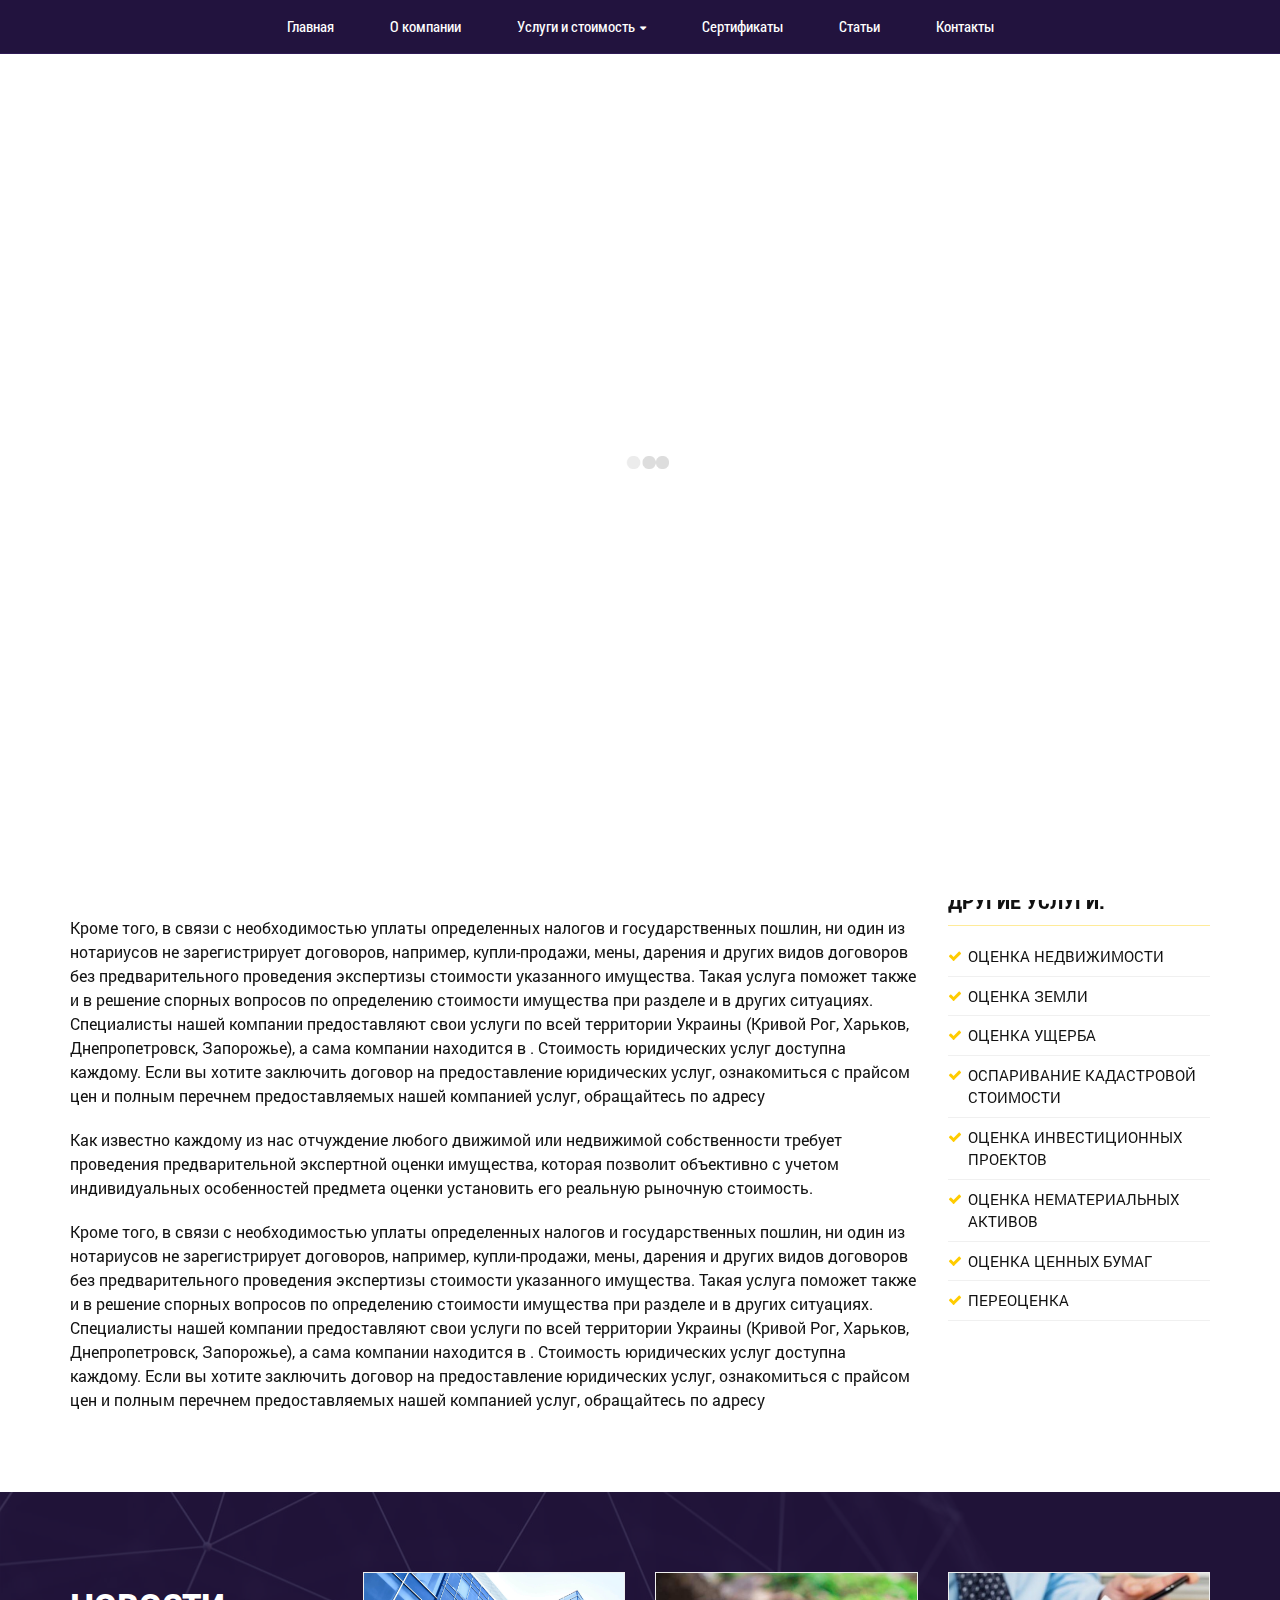
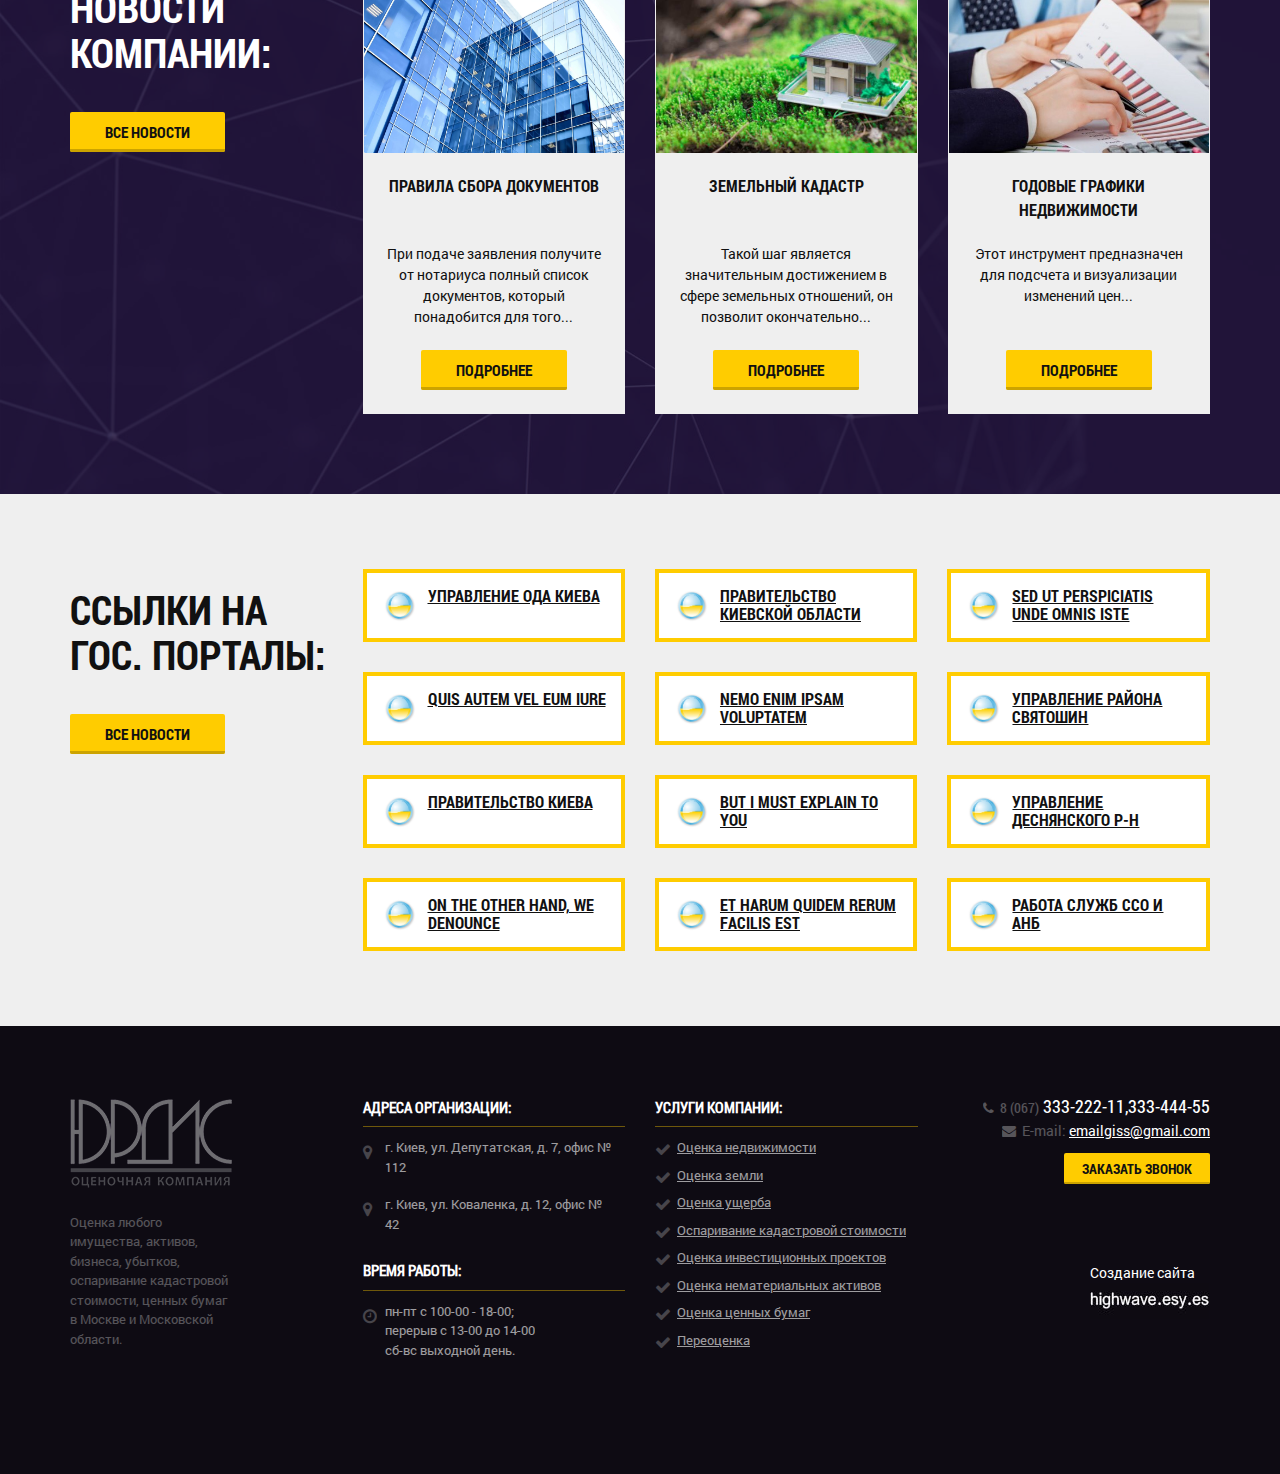
==== commit 1447e6f1: "form_page" ====
--- a/page.html
+++ b/page.html
@@ -484,7 +484,7 @@
 	<!-- Здесь пишем код -->
 	
 	<div class="hidden">
-		<form class="popup-form callback zoom-anim-dialog" id="callback">
+		<form method="POST" class="popup-form callback zoom-anim-dialog" action="https://formspree.io/dyachenkoandrii@gmail.com">
 
 		<div class="success">Спасибо за заявку! <br>Наши менеджеры свяжутся с вами в ближайшее время.</div>
 
@@ -497,11 +497,11 @@
 			<h3>Заказать звонок</h3>
 			<label>
 				<span>Ваше имя:</span>
-				<input type="text" name="Имя" placeholder="Введите ваше имя...">
+				<input type="text" name="Имя" placeholder="Введите ваше имя..." data-validation-required-message="Вы неверно ввели имя">
 			</label>
 			<label>
 				<span>Ваш телефон:</span>
-				<input type="text" name="Телефон" placeholder="Введите ваш телефон..." required/>
+				<input type="text" name="Телефон" placeholder="Введите ваш телефон..." data-validation-required-message="Вы неверно ввели e-mail" required/>
 			</label>
 			<div class="text-center">
 				<button class="button">Отправить</button>
@@ -509,7 +509,7 @@
 			<input class="formname" type="hidden" name="Форма">
 		</form>
 
-		<form class="popup-form callback zoom-anim-dialog" id="order">
+		<form method="POST" class="popup-form callback zoom-anim-dialog" action="https://formspree.io/dyachenkoandrii@gmail.com">
 
 		<div class="success">Спасибо за заявку! <br>Наши менеджеры свяжутся с вами в ближайшее время.</div>
 
@@ -522,11 +522,11 @@
 			<h3>Заказать: Оценка земли</h3>
 			<label>
 				<span>Ваше имя:</span>
-				<input type="text" name="Имя" placeholder="Введите ваше имя...">
+				<input type="text" name="Имя" placeholder="Введите ваше имя..." data-validation-required-message="Вы неверно ввели имя">
 			</label>
 			<label>
 				<span>Ваш телефон:</span>
-				<input type="text" name="Телефон" placeholder="Введите ваш телефон..." required/>
+				<input type="text" name="Телефон" placeholder="Введите ваш телефон..." data-validation-required-message="Вы неверно ввели e-mail" required/>
 			</label>
 			<div class="text-center">
 				<button class="button">Заказать</button>
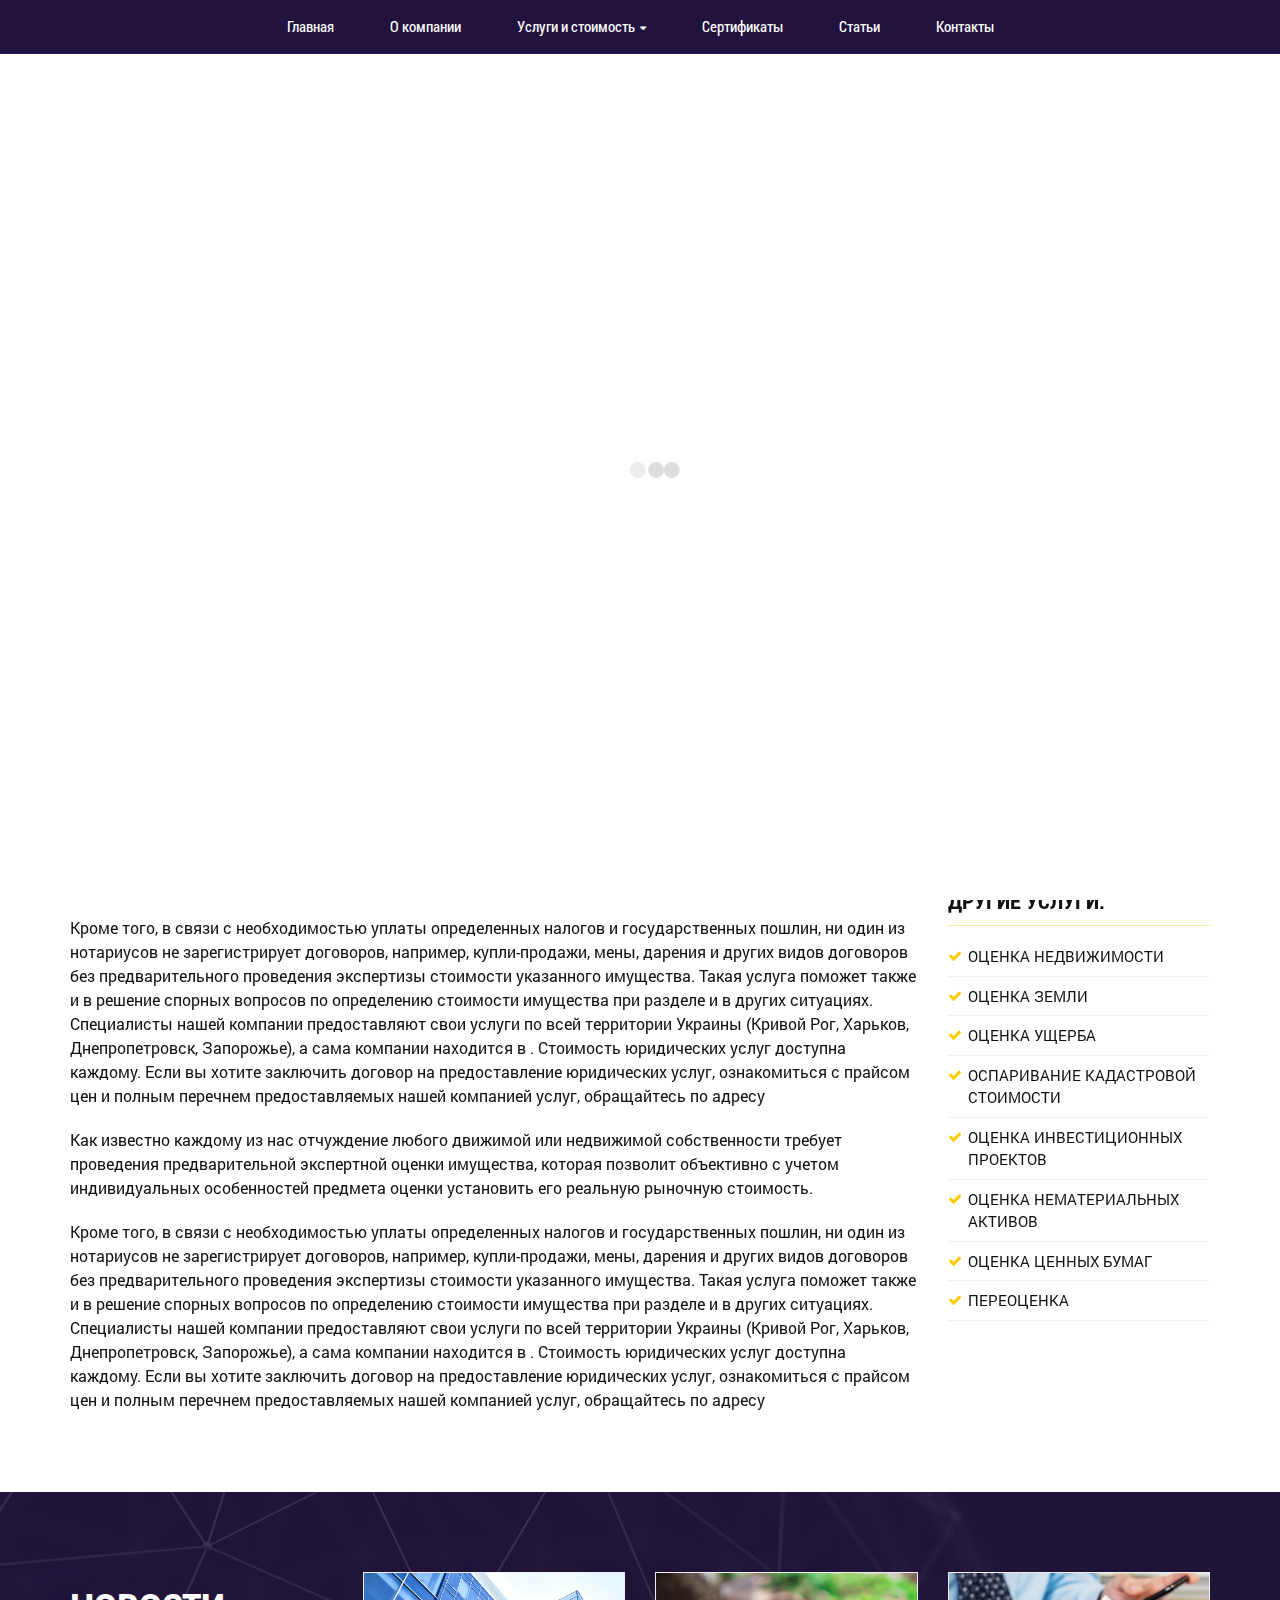
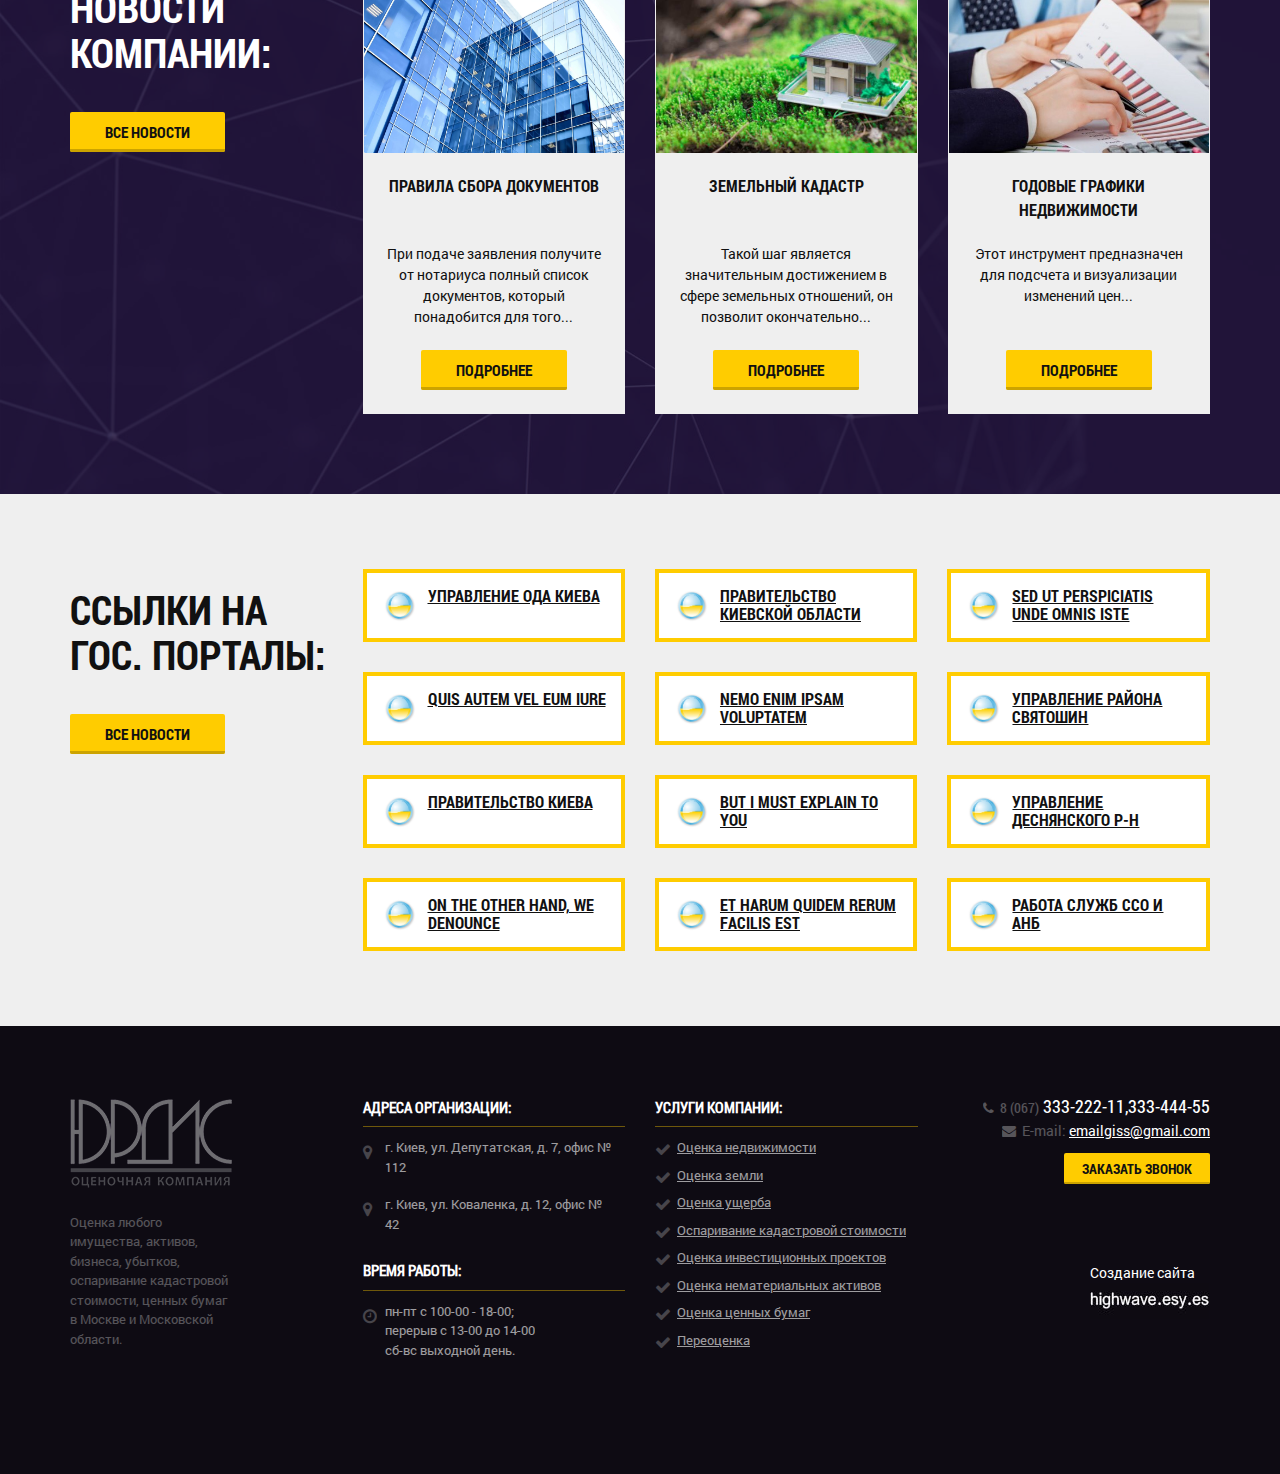
==== commit e93acd9b: "form_spree" ====
--- a/page.html
+++ b/page.html
@@ -12,7 +12,7 @@
 	<style>html{font-family:sans-serif;-ms-text-size-adjust:100%;-webkit-text-size-adjust:100%}body{margin:0}article,aside,details,figcaption,figure,footer,header,hgroup,main,menu,nav,section,summary{display:block}audio,canvas,progress,video{display:inline-block;vertical-align:baseline}audio:not([controls]){display:none;height:0}[hidden],template{display:none}a{background-color:transparent}a:active,a:hover{outline:0}abbr[title]{border-bottom:1px dotted}b,strong{font-weight:bold}dfn{font-style:italic}h1{font-size:2em;margin:0.67em 0}mark{background:#ff0;color:#000}small{font-size:80%}sub,sup{font-size:75%;line-height:0;position:relative;vertical-align:baseline}sup{top:-0.5em}sub{bottom:-0.25em}img{border:0}svg:not(:root){overflow:hidden}figure{margin:1em 40px}hr{-moz-box-sizing:content-box;-webkit-box-sizing:content-box;box-sizing:content-box;height:0}pre{overflow:auto}code,kbd,pre,samp{font-family:monospace, monospace;font-size:1em}button,input,optgroup,select,textarea{color:inherit;font:inherit;margin:0}button{overflow:visible}button,select{text-transform:none}button,html input[type="button"],input[type="reset"],input[type="submit"]{-webkit-appearance:button;cursor:pointer}button[disabled],html input[disabled]{cursor:default}button::-moz-focus-inner,input::-moz-focus-inner{border:0;padding:0}input{line-height:normal}input[type="checkbox"],input[type="radio"]{-webkit-box-sizing:border-box;-moz-box-sizing:border-box;box-sizing:border-box;padding:0}input[type="number"]::-webkit-inner-spin-button,input[type="number"]::-webkit-outer-spin-button{height:auto}input[type="search"]{-webkit-appearance:textfield;-moz-box-sizing:content-box;-webkit-box-sizing:content-box;box-sizing:content-box}input[type="search"]::-webkit-search-cancel-button,input[type="search"]::-webkit-search-decoration{-webkit-appearance:none}fieldset{border:1px solid #c0c0c0;margin:0 2px;padding:0.35em 0.625em 0.75em}legend{border:0;padding:0}textarea{overflow:auto}optgroup{font-weight:bold}table{border-collapse:collapse;border-spacing:0}td,th{padding:0}*{-webkit-box-sizing:border-box;-moz-box-sizing:border-box;box-sizing:border-box}*:before,*:after{-webkit-box-sizing:border-box;-moz-box-sizing:border-box;box-sizing:border-box}html{font-size:10px;-webkit-tap-highlight-color:rgba(0,0,0,0)}body{font-family:"Helvetica Neue",Helvetica,Arial,sans-serif;font-size:14px;line-height:1.42857143;color:#333;background-color:#fff}input,button,select,textarea{font-family:inherit;font-size:inherit;line-height:inherit}a{color:#337ab7;text-decoration:none}a:hover,a:focus{color:#23527c;text-decoration:underline}a:focus{outline:thin dotted;outline:5px auto -webkit-focus-ring-color;outline-offset:-2px}figure{margin:0}img{vertical-align:middle}.img-responsive{display:block;max-width:100%;height:auto}.img-rounded{border-radius:6px}.img-thumbnail{padding:4px;line-height:1.42857143;background-color:#fff;border:1px solid #ddd;border-radius:4px;-webkit-transition:all .2s ease-in-out;-o-transition:all .2s ease-in-out;transition:all .2s ease-in-out;display:inline-block;max-width:100%;height:auto}.img-circle{border-radius:50%}hr{margin-top:20px;margin-bottom:20px;border:0;border-top:1px solid #eee}.sr-only{position:absolute;width:1px;height:1px;margin:-1px;padding:0;overflow:hidden;clip:rect(0, 0, 0, 0);border:0}.sr-only-focusable:active,.sr-only-focusable:focus{position:static;width:auto;height:auto;margin:0;overflow:visible;clip:auto}[role="button"]{cursor:pointer}.container{margin-right:auto;margin-left:auto;padding-left:15px;padding-right:15px}@media (min-width:768px){.container{width:750px}}@media (min-width:992px){.container{width:970px}}@media (min-width:1200px){.container{width:1170px}}.container-fluid{margin-right:auto;margin-left:auto;padding-left:15px;padding-right:15px}.row{margin-left:-15px;margin-right:-15px}.col-xs-1, .col-sm-1, .col-md-1, .col-lg-1, .col-xs-2, .col-sm-2, .col-md-2, .col-lg-2, .col-xs-3, .col-sm-3, .col-md-3, .col-lg-3, .col-xs-4, .col-sm-4, .col-md-4, .col-lg-4, .col-xs-5, .col-sm-5, .col-md-5, .col-lg-5, .col-xs-6, .col-sm-6, .col-md-6, .col-lg-6, .col-xs-7, .col-sm-7, .col-md-7, .col-lg-7, .col-xs-8, .col-sm-8, .col-md-8, .col-lg-8, .col-xs-9, .col-sm-9, .col-md-9, .col-lg-9, .col-xs-10, .col-sm-10, .col-md-10, .col-lg-10, .col-xs-11, .col-sm-11, .col-md-11, .col-lg-11, .col-xs-12, .col-sm-12, .col-md-12, .col-lg-12{position:relative;min-height:1px;padding-left:15px;padding-right:15px}.col-xs-1, .col-xs-2, .col-xs-3, .col-xs-4, .col-xs-5, .col-xs-6, .col-xs-7, .col-xs-8, .col-xs-9, .col-xs-10, .col-xs-11, .col-xs-12{float:left}.col-xs-12{width:100%}.col-xs-11{width:91.66666667%}.col-xs-10{width:83.33333333%}.col-xs-9{width:75%}.col-xs-8{width:66.66666667%}.col-xs-7{width:58.33333333%}.col-xs-6{width:50%}.col-xs-5{width:41.66666667%}.col-xs-4{width:33.33333333%}.col-xs-3{width:25%}.col-xs-2{width:16.66666667%}.col-xs-1{width:8.33333333%}.col-xs-pull-12{right:100%}.col-xs-pull-11{right:91.66666667%}.col-xs-pull-10{right:83.33333333%}.col-xs-pull-9{right:75%}.col-xs-pull-8{right:66.66666667%}.col-xs-pull-7{right:58.33333333%}.col-xs-pull-6{right:50%}.col-xs-pull-5{right:41.66666667%}.col-xs-pull-4{right:33.33333333%}.col-xs-pull-3{right:25%}.col-xs-pull-2{right:16.66666667%}.col-xs-pull-1{right:8.33333333%}.col-xs-pull-0{right:auto}.col-xs-push-12{left:100%}.col-xs-push-11{left:91.66666667%}.col-xs-push-10{left:83.33333333%}.col-xs-push-9{left:75%}.col-xs-push-8{left:66.66666667%}.col-xs-push-7{left:58.33333333%}.col-xs-push-6{left:50%}.col-xs-push-5{left:41.66666667%}.col-xs-push-4{left:33.33333333%}.col-xs-push-3{left:25%}.col-xs-push-2{left:16.66666667%}.col-xs-push-1{left:8.33333333%}.col-xs-push-0{left:auto}.col-xs-offset-12{margin-left:100%}.col-xs-offset-11{margin-left:91.66666667%}.col-xs-offset-10{margin-left:83.33333333%}.col-xs-offset-9{margin-left:75%}.col-xs-offset-8{margin-left:66.66666667%}.col-xs-offset-7{margin-left:58.33333333%}.col-xs-offset-6{margin-left:50%}.col-xs-offset-5{margin-left:41.66666667%}.col-xs-offset-4{margin-left:33.33333333%}.col-xs-offset-3{margin-left:25%}.col-xs-offset-2{margin-left:16.66666667%}.col-xs-offset-1{margin-left:8.33333333%}.col-xs-offset-0{margin-left:0}@media (min-width:768px){.col-sm-1, .col-sm-2, .col-sm-3, .col-sm-4, .col-sm-5, .col-sm-6, .col-sm-7, .col-sm-8, .col-sm-9, .col-sm-10, .col-sm-11, .col-sm-12{float:left}.col-sm-12{width:100%}.col-sm-11{width:91.66666667%}.col-sm-10{width:83.33333333%}.col-sm-9{width:75%}.col-sm-8{width:66.66666667%}.col-sm-7{width:58.33333333%}.col-sm-6{width:50%}.col-sm-5{width:41.66666667%}.col-sm-4{width:33.33333333%}.col-sm-3{width:25%}.col-sm-2{width:16.66666667%}.col-sm-1{width:8.33333333%}.col-sm-pull-12{right:100%}.col-sm-pull-11{right:91.66666667%}.col-sm-pull-10{right:83.33333333%}.col-sm-pull-9{right:75%}.col-sm-pull-8{right:66.66666667%}.col-sm-pull-7{right:58.33333333%}.col-sm-pull-6{right:50%}.col-sm-pull-5{right:41.66666667%}.col-sm-pull-4{right:33.33333333%}.col-sm-pull-3{right:25%}.col-sm-pull-2{right:16.66666667%}.col-sm-pull-1{right:8.33333333%}.col-sm-pull-0{right:auto}.col-sm-push-12{left:100%}.col-sm-push-11{left:91.66666667%}.col-sm-push-10{left:83.33333333%}.col-sm-push-9{left:75%}.col-sm-push-8{left:66.66666667%}.col-sm-push-7{left:58.33333333%}.col-sm-push-6{left:50%}.col-sm-push-5{left:41.66666667%}.col-sm-push-4{left:33.33333333%}.col-sm-push-3{left:25%}.col-sm-push-2{left:16.66666667%}.col-sm-push-1{left:8.33333333%}.col-sm-push-0{left:auto}.col-sm-offset-12{margin-left:100%}.col-sm-offset-11{margin-left:91.66666667%}.col-sm-offset-10{margin-left:83.33333333%}.col-sm-offset-9{margin-left:75%}.col-sm-offset-8{margin-left:66.66666667%}.col-sm-offset-7{margin-left:58.33333333%}.col-sm-offset-6{margin-left:50%}.col-sm-offset-5{margin-left:41.66666667%}.col-sm-offset-4{margin-left:33.33333333%}.col-sm-offset-3{margin-left:25%}.col-sm-offset-2{margin-left:16.66666667%}.col-sm-offset-1{margin-left:8.33333333%}.col-sm-offset-0{margin-left:0}}@media (min-width:992px){.col-md-1, .col-md-2, .col-md-3, .col-md-4, .col-md-5, .col-md-6, .col-md-7, .col-md-8, .col-md-9, .col-md-10, .col-md-11, .col-md-12{float:left}.col-md-12{width:100%}.col-md-11{width:91.66666667%}.col-md-10{width:83.33333333%}.col-md-9{width:75%}.col-md-8{width:66.66666667%}.col-md-7{width:58.33333333%}.col-md-6{width:50%}.col-md-5{width:41.66666667%}.col-md-4{width:33.33333333%}.col-md-3{width:25%}.col-md-2{width:16.66666667%}.col-md-1{width:8.33333333%}.col-md-pull-12{right:100%}.col-md-pull-11{right:91.66666667%}.col-md-pull-10{right:83.33333333%}.col-md-pull-9{right:75%}.col-md-pull-8{right:66.66666667%}.col-md-pull-7{right:58.33333333%}.col-md-pull-6{right:50%}.col-md-pull-5{right:41.66666667%}.col-md-pull-4{right:33.33333333%}.col-md-pull-3{right:25%}.col-md-pull-2{right:16.66666667%}.col-md-pull-1{right:8.33333333%}.col-md-pull-0{right:auto}.col-md-push-12{left:100%}.col-md-push-11{left:91.66666667%}.col-md-push-10{left:83.33333333%}.col-md-push-9{left:75%}.col-md-push-8{left:66.66666667%}.col-md-push-7{left:58.33333333%}.col-md-push-6{left:50%}.col-md-push-5{left:41.66666667%}.col-md-push-4{left:33.33333333%}.col-md-push-3{left:25%}.col-md-push-2{left:16.66666667%}.col-md-push-1{left:8.33333333%}.col-md-push-0{left:auto}.col-md-offset-12{margin-left:100%}.col-md-offset-11{margin-left:91.66666667%}.col-md-offset-10{margin-left:83.33333333%}.col-md-offset-9{margin-left:75%}.col-md-offset-8{margin-left:66.66666667%}.col-md-offset-7{margin-left:58.33333333%}.col-md-offset-6{margin-left:50%}.col-md-offset-5{margin-left:41.66666667%}.col-md-offset-4{margin-left:33.33333333%}.col-md-offset-3{margin-left:25%}.col-md-offset-2{margin-left:16.66666667%}.col-md-offset-1{margin-left:8.33333333%}.col-md-offset-0{margin-left:0}}@media (min-width:1200px){.col-lg-1, .col-lg-2, .col-lg-3, .col-lg-4, .col-lg-5, .col-lg-6, .col-lg-7, .col-lg-8, .col-lg-9, .col-lg-10, .col-lg-11, .col-lg-12{float:left}.col-lg-12{width:100%}.col-lg-11{width:91.66666667%}.col-lg-10{width:83.33333333%}.col-lg-9{width:75%}.col-lg-8{width:66.66666667%}.col-lg-7{width:58.33333333%}.col-lg-6{width:50%}.col-lg-5{width:41.66666667%}.col-lg-4{width:33.33333333%}.col-lg-3{width:25%}.col-lg-2{width:16.66666667%}.col-lg-1{width:8.33333333%}.col-lg-pull-12{right:100%}.col-lg-pull-11{right:91.66666667%}.col-lg-pull-10{right:83.33333333%}.col-lg-pull-9{right:75%}.col-lg-pull-8{right:66.66666667%}.col-lg-pull-7{right:58.33333333%}.col-lg-pull-6{right:50%}.col-lg-pull-5{right:41.66666667%}.col-lg-pull-4{right:33.33333333%}.col-lg-pull-3{right:25%}.col-lg-pull-2{right:16.66666667%}.col-lg-pull-1{right:8.33333333%}.col-lg-pull-0{right:auto}.col-lg-push-12{left:100%}.col-lg-push-11{left:91.66666667%}.col-lg-push-10{left:83.33333333%}.col-lg-push-9{left:75%}.col-lg-push-8{left:66.66666667%}.col-lg-push-7{left:58.33333333%}.col-lg-push-6{left:50%}.col-lg-push-5{left:41.66666667%}.col-lg-push-4{left:33.33333333%}.col-lg-push-3{left:25%}.col-lg-push-2{left:16.66666667%}.col-lg-push-1{left:8.33333333%}.col-lg-push-0{left:auto}.col-lg-offset-12{margin-left:100%}.col-lg-offset-11{margin-left:91.66666667%}.col-lg-offset-10{margin-left:83.33333333%}.col-lg-offset-9{margin-left:75%}.col-lg-offset-8{margin-left:66.66666667%}.col-lg-offset-7{margin-left:58.33333333%}.col-lg-offset-6{margin-left:50%}.col-lg-offset-5{margin-left:41.66666667%}.col-lg-offset-4{margin-left:33.33333333%}.col-lg-offset-3{margin-left:25%}.col-lg-offset-2{margin-left:16.66666667%}.col-lg-offset-1{margin-left:8.33333333%}.col-lg-offset-0{margin-left:0}}.clearfix:before,.clearfix:after,.container:before,.container:after,.container-fluid:before,.container-fluid:after,.row:before,.row:after{content:" ";display:table}.clearfix:after,.container:after,.container-fluid:after,.row:after{clear:both}.center-block{display:block;margin-left:auto;margin-right:auto}.pull-right{float:right !important}.pull-left{float:left !important}.hide{display:none !important}.show{display:block !important}.invisible{visibility:hidden}.text-hide{font:0/0 a;color:transparent;text-shadow:none;background-color:transparent;border:0}.hidden{display:none !important}.affix{position:fixed}@-ms-viewport{width:device-width}.visible-xs,.visible-sm,.visible-md,.visible-lg{display:none !important}.visible-xs-block,.visible-xs-inline,.visible-xs-inline-block,.visible-sm-block,.visible-sm-inline,.visible-sm-inline-block,.visible-md-block,.visible-md-inline,.visible-md-inline-block,.visible-lg-block,.visible-lg-inline,.visible-lg-inline-block{display:none !important}@media (max-width:767px){.visible-xs{display:block !important}table.visible-xs{display:table}tr.visible-xs{display:table-row !important}th.visible-xs,td.visible-xs{display:table-cell !important}}@media (max-width:767px){.visible-xs-block{display:block !important}}@media (max-width:767px){.visible-xs-inline{display:inline !important}}@media (max-width:767px){.visible-xs-inline-block{display:inline-block !important}}@media (min-width:768px) and (max-width:991px){.visible-sm{display:block !important}table.visible-sm{display:table}tr.visible-sm{display:table-row !important}th.visible-sm,td.visible-sm{display:table-cell !important}}@media (min-width:768px) and (max-width:991px){.visible-sm-block{display:block !important}}@media (min-width:768px) and (max-width:991px){.visible-sm-inline{display:inline !important}}@media (min-width:768px) and (max-width:991px){.visible-sm-inline-block{display:inline-block !important}}@media (min-width:992px) and (max-width:1199px){.visible-md{display:block !important}table.visible-md{display:table}tr.visible-md{display:table-row !important}th.visible-md,td.visible-md{display:table-cell !important}}@media (min-width:992px) and (max-width:1199px){.visible-md-block{display:block !important}}@media (min-width:992px) and (max-width:1199px){.visible-md-inline{display:inline !important}}@media (min-width:992px) and (max-width:1199px){.visible-md-inline-block{display:inline-block !important}}@media (min-width:1200px){.visible-lg{display:block !important}table.visible-lg{display:table}tr.visible-lg{display:table-row !important}th.visible-lg,td.visible-lg{display:table-cell !important}}@media (min-width:1200px){.visible-lg-block{display:block !important}}@media (min-width:1200px){.visible-lg-inline{display:inline !important}}@media (min-width:1200px){.visible-lg-inline-block{display:inline-block !important}}@media (max-width:767px){.hidden-xs{display:none !important}}@media (min-width:768px) and (max-width:991px){.hidden-sm{display:none !important}}@media (min-width:992px) and (max-width:1199px){.hidden-md{display:none !important}}@media (min-width:1200px){.hidden-lg{display:none !important}}.visible-print{display:none !important}@media print{.visible-print{display:block !important}table.visible-print{display:table}tr.visible-print{display:table-row !important}th.visible-print,td.visible-print{display:table-cell !important}}.visible-print-block{display:none !important}@media print{.visible-print-block{display:block !important}}.visible-print-inline{display:none !important}@media print{.visible-print-inline{display:inline !important}}.visible-print-inline-block{display:none !important}@media print{.visible-print-inline-block{display:inline-block !important}}@media print{.hidden-print{display:none !important}}</style>
 	
 	<!-- Header CSS (First Sections of Website: paste after release from header.min.css here) -->
-	<style>.slider,body{overflow-x:hidden}.owl-carousel,.owl-carousel .owl-item{-webkit-tap-highlight-color:transparent;position:relative}.owl-carousel{display:none;width:100%;z-index:1}.owl-carousel .owl-stage{position:relative;-ms-touch-action:pan-Y;-moz-backface-visibility:hidden}.owl-carousel .owl-stage:after{content:".";display:block;clear:both;visibility:hidden;line-height:0;height:0}.button::after,.slider .slide-bg::before,.top-pannel-box h4::after,.top-pannel::before{content:''}.owl-carousel .owl-stage-outer{position:relative;overflow:hidden;-webkit-transform:translate3d(0,0,0)}.owl-carousel .owl-item,.owl-carousel .owl-wrapper{-webkit-backface-visibility:hidden;-moz-backface-visibility:hidden;-ms-backface-visibility:hidden;-webkit-transform:translate3d(0,0,0);-moz-transform:translate3d(0,0,0);-ms-transform:translate3d(0,0,0)}.owl-carousel .owl-item{min-height:1px;float:left;-webkit-backface-visibility:hidden;-webkit-touch-callout:none}.owl-carousel .owl-item img{display:block;width:100%}.hidden,.isnohome .owl-dots,.isnohome .slide-img-wrap,.isnohome .slider .slide-wrap p,.owl-carousel .owl-dots.disabled,.owl-carousel .owl-nav.disabled,.owl-carousel .owl-video-playing .owl-video-play-icon,.owl-carousel .owl-video-playing .owl-video-tn{display:none}.no-js .owl-carousel,.owl-carousel.owl-loaded{display:block}.owl-carousel .owl-dot,.owl-carousel .owl-nav .owl-next,.owl-carousel .owl-nav .owl-prev{cursor:pointer;cursor:hand;-webkit-user-select:none;-moz-user-select:none;-ms-user-select:none;user-select:none}.owl-carousel.owl-loading{opacity:0;display:block}.owl-carousel.owl-hidden{opacity:0}.owl-carousel.owl-refresh .owl-item{visibility:hidden}.owl-carousel.owl-drag .owl-item{-webkit-user-select:none;-moz-user-select:none;-ms-user-select:none;user-select:none}.owl-carousel.owl-grab{cursor:move;cursor:-webkit-grab;cursor:grab}.owl-carousel.owl-rtl{direction:rtl}.owl-carousel.owl-rtl .owl-item{float:right}.owl-carousel .animated{-webkit-animation-duration:1s;animation-duration:1s;-webkit-animation-fill-mode:both;animation-fill-mode:both}.owl-carousel .owl-animated-in{z-index:0}.owl-carousel .owl-animated-out{z-index:1}.owl-carousel .fadeOut{-webkit-animation-name:fadeOut;animation-name:fadeOut}@-webkit-keyframes fadeOut{0%{opacity:1}100%{opacity:0}}@keyframes fadeOut{0%{opacity:1}100%{opacity:0}}.owl-height{-webkit-transition:height .5s ease-in-out;-o-transition:height .5s ease-in-out;transition:height .5s ease-in-out}.owl-carousel .owl-item .owl-lazy{opacity:0;-webkit-transition:opacity .4s ease;-o-transition:opacity .4s ease;transition:opacity .4s ease}.owl-carousel .owl-item img.owl-lazy{-webkit-transform-style:preserve-3d;transform-style:preserve-3d}.owl-carousel .owl-video-wrapper{position:relative;height:100%;background:#000}.owl-carousel .owl-video-play-icon{position:absolute;height:80px;width:80px;left:50%;top:50%;margin-left:-40px;margin-top:-40px;background:url(owl.video.play.png) no-repeat;cursor:pointer;z-index:1;-webkit-backface-visibility:hidden;-webkit-transition:-webkit-transform .1s ease;-o-transition:transform .1s ease;transition:transform .1s ease;transition:transform .1s ease,-webkit-transform .1s ease}.owl-carousel .owl-video-play-icon:hover{-ms-transform:scale(1.3,1.3);-webkit-transform:scale(1.3,1.3);transform:scale(1.3,1.3)}.owl-carousel .owl-video-tn{opacity:0;height:100%;background-position:center center;background-repeat:no-repeat;-webkit-background-size:contain;background-size:contain;-webkit-transition:opacity .4s ease;-o-transition:opacity .4s ease;transition:opacity .4s ease}.owl-carousel .owl-video-frame{position:relative;z-index:1;height:100%;width:100%}body{font-size:16px;min-width:320px;position:relative;line-height:1.5;font-family:RobotoRegular,sans-serif;color:#fff}a{outline:0!important}b,strong{font-family:RobotoBold,sans-serif;font-weight:700}.button,.h1,.h2,.h3,.h4,.h5,.h6,h1,h2,h3,h4,h5,h6{font-family:RobotoCondensedBold,sans-serif;font-weight:700;text-transform:uppercase}.text-right{text-align:right}.text-left{text-align:left}.text-center,.top-line{text-align:center}.loader{background:#fff;bottom:0;height:100%;left:0;position:fixed;right:0;top:0;width:100%;z-index:9999}.loader_inner{background-image:url(img/Preloader.gif);-webkit-background-size:cover;background-size:cover;background-repeat:no-repeat;background-position:center center;background-color:#fff;height:85px;width:85px;margin-top:-30px;margin-left:-30px;left:50%;top:50%;position:absolute}.isnohome .top-line .sf-menu>li>a{padding:15px 28px}.isnohome .top-pannel{padding:25px 0}.isnohome .slider .slide{padding:130px 0 40px}.isnohome .slider .slide h3{font-size:2.25em}.isnohome .slide-content .col-md-6{width:100%}.isnohome .slider-wrap .slider-nav div{top:220px}.content{padding:60px 0}.content article{color:#111}.content article img{max-width:100%}.content article h1{margin-top:0}.content article p{margin-bottom:20px;margin-top:0;height:auto!important}.content .main-aside .service-item .service-item-image::before{opacity:0}.main-aside .top-pannel-box{margin:30px 0}.main-aside .top-pannel-box h4{font-family:RobotoCondensedBold,sans-serif;font-size:1.375em;margin-bottom:20px;color:#111}.main-aside .top-pannel-box li{display:block;min-width:100%;opacity:1;padding:0}.main-aside .top-pannel-box li:hover a{-webkit-transition:all .5s ease;-o-transition:all .5s ease;transition:all .5s ease;background-color:#FC0;color:#fff;font-family:RobotoBold,sans-serif}.top-line .sf-menu,.top-pannel-box h4,.top-phone{font-family:RobotoCondensedRegular,sans-serif}.main-aside .top-pannel-box li:hover a .fa{color:#fff5cc}.main-aside .top-pannel-box li a{color:#111;font-size:1.25em;display:block;border-bottom:#f0f0f0 1px solid;text-transform:uppercase;-webkit-transition:all .5s ease;-o-transition:all .5s ease;transition:all .5s ease;padding-bottom:8px;padding-top:8px;padding-left:20px}.main-aside .top-pannel-box li a:hover{color:#22133E}.main-aside .top-pannel-box li a .fa{font-size:14px;color:#FC0;top:12px}.top-line{background-color:#22133E;border-bottom:#2f1a55 1px solid;position:relative;z-index:2}.top-line a{color:#fff}.top-line li,.top-line ul{list-style-type:none;padding:0;margin:0}.top-line .sf-menu{margin:0 auto -6px;float:none;display:inline-block;font-size:.9375em;background-color:#22133E}.top-line .sf-menu a{border-bottom:#2d1952 1px solid;border-left:transparent;border-top:none}.top-line .sf-menu>li{background-color:transparent}.top-line .sf-menu>li.active,.top-line .sf-menu>li:hover{background-color:#1c0f32}.top-line .sf-menu>li.active>a{color:#FC0}.top-line .sf-menu>li>a{color:#fff;border:none;padding:25px 28px}.top-line .sf-menu>li ul li:hover>a,.top-line .sf-menu>li:hover>a{color:#FC0}.top-line .sf-menu>li>a .fa{font-size:11px;margin-left:2px}.top-line .sf-menu>li ul li{background-color:#22133E;text-align:left}.top-line .sf-menu>li ul li a{padding:10px 20px;color:#fff}.top-pannel{background-color:rgba(38,21,70,.8);color:#fff;padding:50px 0;position:absolute;width:100%;z-index:1;-webkit-box-shadow:rgba(225,225,225,.03) 0 5px 0 5px;box-shadow:rgba(225,225,225,.03) 0 5px 0 5px}.top-pannel-content{position:relative;z-index:1}.top-pannel::before{position:absolute;top:0;left:0;bottom:0;right:0;background-image:url(img/top-pannel-bg.jpg);z-index:0;opacity:.16}.top-pannel-box h4{font-size:.9375em;margin-top:0;position:relative}.top-pannel-box h4::after{height:1px;width:100%;background-color:#FC0;position:absolute;left:0;bottom:-9px;opacity:.4}.top-pannel-box li,.top-pannel-box ul{padding:0;margin:0;list-style-type:none}.top-pannel-box li{display:inline-block;max-width:48%;opacity:.4;font-size:.75em;padding:0 10px 0 22px;position:relative}.logo img,.slide-img-wrap img,.top-pannel-box li:only-child{max-width:100%}.top-pannel-box li .fa{font-size:16px;position:absolute;left:0;top:6px}.button,.logo img{position:relative}.logo img{top:3px}.top-phone{font-size:1.125em;margin-top:-3px}.top-phone span{font-size:.75em;opacity:.3}.top-email{font-size:14px}.top-email a{color:#fff;text-decoration:underline}.top-email span{opacity:.3}.top-email .fa,.top-phone .fa{margin-right:3px}.button{color:#111;background-color:#FC0;-webkit-border-radius:2px;border-radius:2px;font-size:.9375em;padding:10px 35px;-webkit-transition:background-color .25s ease;-o-transition:background-color .25s ease;transition:background-color .25s ease;border:none}.button:hover{background-color:#ffd83d}.button:active{background-color:#d1a700}.button::after{position:absolute;background-color:#cca300;width:100%;bottom:0;height:3px;left:0;-webkit-border-bottom-right-radius:2px;border-bottom-right-radius:2px;-webkit-border-bottom-left-radius:2px;border-bottom-left-radius:2px}.slider-wrap,.slider-wrap .slider-nav-container{position:relative}.button:focus,.button:hover{text-decoration:none;color:#222}.button-small{font-size:.875em;padding:6px 18px}.button-small::after{height:2px}.top-button{margin-top:22px}.slider-wrap{display:none}.slider-wrap .slider-nav{color:#fff;font-size:36px;position:absolute;width:100%;z-index:2}.slider-wrap .slider-nav div{cursor:pointer;position:absolute;top:400px}.slider-wrap .slider-nav div:last-child{right:0}.slider{top:0;width:100%}.slider .owl-dots{position:relative;bottom:40px;width:100%;text-align:center}.slider .owl-dots .owl-dot{display:inline-block;margin:0 3px;width:14px;height:14px;background-color:#0d0717;-webkit-border-radius:10em;border-radius:10em;cursor:pointer;-webkit-transition:background-color .25s ease;-o-transition:background-color .25s ease;transition:background-color .25s ease}.slider .owl-dots .owl-dot.active{background-color:#FC0}.slider .slide-wrap{float:left}.slider .slide-wrap.active h2,.slider .slide-wrap.active p{opacity:1;left:0}.slider .slide-wrap.active .slide-img-wrap{opacity:1;-webkit-transform:scale(1);-ms-transform:scale(1);transform:scale(1)}.slider .slide{color:#fff;padding-top:220px;padding-bottom:50px;position:relative}.slider .slide h2{font-family:RobotoCondensedLight,sans-serif;font-size:2.1875em;margin-top:0;line-height:1.1875em;margin-bottom:20px;position:relative;left:100px;opacity:0;-webkit-transition:all 1s ease;-o-transition:all 1s ease;transition:all 1s ease}.slider .slide h2:first-line{color:#FC0}.slider .slide p{font-family:RobotoLight,sans-serif;margin-bottom:35px;position:relative;left:50px;opacity:0;-webkit-transition:all 1.1s ease;-o-transition:all 1.1s ease;transition:all 1.1s ease;-webkit-transition-delay:.15s;-o-transition-delay:.15s;transition-delay:.15s}.slider .slide-bg{position:absolute;-webkit-background-size:cover;background-size:cover;top:0;left:0;right:0;bottom:0}.slider .slide-bg::before{background-color:#22133E;top:0;left:0;width:100%;height:100%;position:absolute;opacity:.85}.slider .slide-bg img{margin-top:-190px}.slider .slide-content{position:relative;z-index:1;padding-top:80px}.slide-img-wrap{padding-top:12px;opacity:0;-webkit-transform:scale(.8);-ms-transform:scale(.8);transform:scale(.8);-webkit-transition:all 1s;-o-transition:all 1s;transition:all 1s;-webkit-transition-delay:.25s;-o-transition-delay:.25s;transition-delay:.25s}.toggle-mnu{display:block;width:28px;height:28px;float:left}.toggle-mnu span:after,.toggle-mnu span:before{content:"";position:absolute;left:0;top:9px}.toggle-mnu span:after{top:18px}.toggle-mnu span{position:relative;display:block}.toggle-mnu span,.toggle-mnu span:after,.toggle-mnu span:before{width:100%;height:2px;background-color:#22133E;-webkit-transition:all .3s;-o-transition:all .3s;transition:all .3s;-webkit-backface-visibility:hidden;backface-visibility:hidden;-webkit-border-radius:2px;border-radius:2px}.toggle-mnu.on span{background-color:transparent}.toggle-mnu.on span:before{-webkit-transform:rotate(45deg) translate(-1px,0);-ms-transform:rotate(45deg) translate(-1px,0);transform:rotate(45deg) translate(-1px,0)}.toggle-mnu.on span:after{-webkit-transform:rotate(-45deg) translate(6px,-7px);-ms-transform:rotate(-45deg) translate(6px,-7px);transform:rotate(-45deg) translate(6px,-7px)}.mobile-mnu{padding:7px 15px 5px;color:#22133E;cursor:pointer;background-color:#FC0;position:relative;z-index:2}.mobile-mnu b{display:block;text-align:center;font-size:.875em}.sect-teaser{background-color:#22133E;color:#fff;padding:28px 0 10px;margin-top:-25px}#my-menu{z-index:4}.teaser-item{display:table-row}.teaser-item>div{padding-bottom:18px}.teaser-count{display:table-cell;vertical-align:middle}.teaser-count-wrap{width:43px;height:43px;position:relative}.teaser-count .fa::before{font-size:48px;color:#371f65}.teaser-count .teaser-number{position:absolute;top:8px;width:100%;text-align:center;font-family:RobotoCondensedBold,sans-serif;font-size:22px;color:#FC0}.teaser-text{display:table-cell;font-family:RobotoCondensedLight,sans-serif;line-height:20px;padding-left:15px;opacity:.28;padding-top:6px}</style>
+	<style>.slider,body{overflow-x:hidden}.owl-carousel,.owl-carousel .owl-item{-webkit-tap-highlight-color:transparent;position:relative}.owl-carousel{display:none;width:100%;z-index:1}.owl-carousel .owl-stage{position:relative;-ms-touch-action:pan-Y;-moz-backface-visibility:hidden}.owl-carousel .owl-stage:after{content:".";display:block;clear:both;visibility:hidden;line-height:0;height:0}.button::after,.slider .slide-bg::before,.top-pannel-box h4::after,.top-pannel::before{content:''}.owl-carousel .owl-stage-outer{position:relative;overflow:hidden;-webkit-transform:translate3d(0,0,0)}.owl-carousel .owl-item,.owl-carousel .owl-wrapper{-webkit-backface-visibility:hidden;-moz-backface-visibility:hidden;-ms-backface-visibility:hidden;-webkit-transform:translate3d(0,0,0);-moz-transform:translate3d(0,0,0);-ms-transform:translate3d(0,0,0)}.owl-carousel .owl-item{min-height:1px;float:left;-webkit-backface-visibility:hidden;-webkit-touch-callout:none}.owl-carousel .owl-item img{display:block;width:100%}.hidden,.isnohome .owl-dots,.isnohome .slide-img-wrap,.isnohome .slider .slide-wrap p,.owl-carousel .owl-dots.disabled,.owl-carousel .owl-nav.disabled,.owl-carousel .owl-video-playing .owl-video-play-icon,.owl-carousel .owl-video-playing .owl-video-tn{display:none}.no-js .owl-carousel,.owl-carousel.owl-loaded{display:block}.owl-carousel .owl-dot,.owl-carousel .owl-nav .owl-next,.owl-carousel .owl-nav .owl-prev{cursor:pointer;cursor:hand;-webkit-user-select:none;-moz-user-select:none;-ms-user-select:none;user-select:none}.owl-carousel.owl-loading{opacity:0;display:block}.owl-carousel.owl-hidden{opacity:0}.owl-carousel.owl-refresh .owl-item{visibility:hidden}.owl-carousel.owl-drag .owl-item{-webkit-user-select:none;-moz-user-select:none;-ms-user-select:none;user-select:none}.owl-carousel.owl-grab{cursor:move;cursor:-webkit-grab;cursor:grab}.owl-carousel.owl-rtl{direction:rtl}.owl-carousel.owl-rtl .owl-item{float:right}.owl-carousel .animated{-webkit-animation-duration:1s;animation-duration:1s;-webkit-animation-fill-mode:both;animation-fill-mode:both}.owl-carousel .owl-animated-in{z-index:0}.owl-carousel .owl-animated-out{z-index:1}.owl-carousel .fadeOut{-webkit-animation-name:fadeOut;animation-name:fadeOut}@-webkit-keyframes fadeOut{0%{opacity:1}100%{opacity:0}}@keyframes fadeOut{0%{opacity:1}100%{opacity:0}}.owl-height{-webkit-transition:height .5s ease-in-out;-o-transition:height .5s ease-in-out;transition:height .5s ease-in-out}.owl-carousel .owl-item .owl-lazy{opacity:0;-webkit-transition:opacity .4s ease;-o-transition:opacity .4s ease;transition:opacity .4s ease}.owl-carousel .owl-item img.owl-lazy{-webkit-transform-style:preserve-3d;transform-style:preserve-3d}.owl-carousel .owl-video-wrapper{position:relative;height:100%;background:#000}.owl-carousel .owl-video-play-icon{position:absolute;height:80px;width:80px;left:50%;top:50%;margin-left:-40px;margin-top:-40px;background:url(owl.video.play.png) no-repeat;cursor:pointer;z-index:1;-webkit-backface-visibility:hidden;-webkit-transition:-webkit-transform .1s ease;-o-transition:transform .1s ease;transition:transform .1s ease;transition:transform .1s ease,-webkit-transform .1s ease}.owl-carousel .owl-video-play-icon:hover{-ms-transform:scale(1.3,1.3);-webkit-transform:scale(1.3,1.3);transform:scale(1.3,1.3)}.owl-carousel .owl-video-tn{opacity:0;height:100%;background-position:center center;background-repeat:no-repeat;-webkit-background-size:contain;background-size:contain;-webkit-transition:opacity .4s ease;-o-transition:opacity .4s ease;transition:opacity .4s ease}.owl-carousel .owl-video-frame{position:relative;z-index:1;height:100%;width:100%}body{font-size:16px;min-width:320px;position:relative;line-height:1.5;font-family:RobotoRegular,sans-serif;color:#fff}a{outline:0!important}b,strong{font-family:RobotoBold,sans-serif;font-weight:700}.button,.h1,.h2,.h3,.h4,.h5,.h6,h1,h2,h3,h4,h5,h6{font-family:RobotoCondensedBold,sans-serif;font-weight:700;text-transform:uppercase}.text-right{text-align:right}.text-left{text-align:left}.text-center,.top-line{text-align:center}.loader{background:#fff;bottom:0;height:100%;left:0;position:fixed;right:0;top:0;width:100%;z-index:9999}.loader_inner{background-image:url(img/Preloader.gif);-webkit-background-size:cover;background-size:cover;background-repeat:no-repeat;background-position:center center;background-color:#fff;height:100px;width:100px;margin-top:-30px;margin-left:-30px;left:50%;top:50%;position:absolute}.isnohome .top-line .sf-menu>li>a{padding:15px 28px}.isnohome .top-pannel{padding:25px 0}.isnohome .slider .slide{padding:130px 0 40px}.isnohome .slider .slide h3{font-size:2.25em}.isnohome .slide-content .col-md-6{width:100%}.isnohome .slider-wrap .slider-nav div{top:220px}.content{padding:60px 0}.content article{color:#111}.content article img{max-width:100%}.content article h1{margin-top:0}.content article p{margin-bottom:20px;margin-top:0;height:auto!important}.content .main-aside .service-item .service-item-image::before{opacity:0}.main-aside .top-pannel-box{margin:30px 0}.main-aside .top-pannel-box h4{font-family:RobotoCondensedBold,sans-serif;font-size:1.375em;margin-bottom:20px;color:#111}.main-aside .top-pannel-box li{display:block;min-width:100%;opacity:1;padding:0}.main-aside .top-pannel-box li:hover a{-webkit-transition:all .5s ease;-o-transition:all .5s ease;transition:all .5s ease;background-color:#FC0;color:#fff;font-family:RobotoBold,sans-serif}.top-line .sf-menu,.top-pannel-box h4,.top-phone{font-family:RobotoCondensedRegular,sans-serif}.main-aside .top-pannel-box li:hover a .fa{color:#fff5cc}.main-aside .top-pannel-box li a{color:#111;font-size:1.25em;display:block;border-bottom:#f0f0f0 1px solid;text-transform:uppercase;-webkit-transition:all .5s ease;-o-transition:all .5s ease;transition:all .5s ease;padding-bottom:8px;padding-top:8px;padding-left:20px}.main-aside .top-pannel-box li a:hover{color:#22133E}.main-aside .top-pannel-box li a .fa{font-size:14px;color:#FC0;top:12px}.top-line{background-color:#22133E;border-bottom:#2f1a55 1px solid;position:relative;z-index:2}.top-line a{color:#fff}.top-line li,.top-line ul{list-style-type:none;padding:0;margin:0}.top-line .sf-menu{margin:0 auto -6px;float:none;display:inline-block;font-size:.9375em;background-color:#22133E}.top-line .sf-menu a{border-bottom:#2d1952 1px solid;border-left:transparent;border-top:none}.top-line .sf-menu>li{background-color:transparent}.top-line .sf-menu>li.active,.top-line .sf-menu>li:hover{background-color:#1c0f32}.top-line .sf-menu>li.active>a{color:#FC0}.top-line .sf-menu>li>a{color:#fff;border:none;padding:25px 28px}.top-line .sf-menu>li ul li:hover>a,.top-line .sf-menu>li:hover>a{color:#FC0}.top-line .sf-menu>li>a .fa{font-size:11px;margin-left:2px}.top-line .sf-menu>li ul li{background-color:#22133E;text-align:left}.top-line .sf-menu>li ul li a{padding:10px 20px;color:#fff}.top-pannel{background-color:rgba(38,21,70,.8);color:#fff;padding:50px 0;position:absolute;width:100%;z-index:1;-webkit-box-shadow:rgba(225,225,225,.03) 0 5px 0 5px;box-shadow:rgba(225,225,225,.03) 0 5px 0 5px}.top-pannel-content{position:relative;z-index:1}.top-pannel::before{position:absolute;top:0;left:0;bottom:0;right:0;background-image:url(img/top-pannel-bg.jpg);z-index:0;opacity:.16}.top-pannel-box h4{font-size:.9375em;margin-top:0;position:relative}.top-pannel-box h4::after{height:1px;width:100%;background-color:#FC0;position:absolute;left:0;bottom:-9px;opacity:.4}.top-pannel-box li,.top-pannel-box ul{padding:0;margin:0;list-style-type:none}.top-pannel-box li{display:inline-block;max-width:48%;opacity:.4;font-size:.75em;padding:0 10px 0 22px;position:relative}.logo img,.slide-img-wrap img,.top-pannel-box li:only-child{max-width:100%}.top-pannel-box li .fa{font-size:16px;position:absolute;left:0;top:6px}.button,.logo img{position:relative}.logo img{top:3px}.top-phone{font-size:1.125em;margin-top:-3px}.top-phone span{font-size:.75em;opacity:.3}.top-email{font-size:14px}.top-email a{color:#fff;text-decoration:underline}.top-email span{opacity:.3}.top-email .fa,.top-phone .fa{margin-right:3px}.button{color:#111;background-color:#FC0;-webkit-border-radius:2px;border-radius:2px;font-size:.9375em;padding:10px 35px;-webkit-transition:background-color .25s ease;-o-transition:background-color .25s ease;transition:background-color .25s ease;border:none}.button:hover{background-color:#ffd83d}.button:active{background-color:#d1a700}.button::after{position:absolute;background-color:#cca300;width:100%;bottom:0;height:3px;left:0;-webkit-border-bottom-right-radius:2px;border-bottom-right-radius:2px;-webkit-border-bottom-left-radius:2px;border-bottom-left-radius:2px}.slider-wrap,.slider-wrap .slider-nav-container{position:relative}.button:focus,.button:hover{text-decoration:none;color:#222}.button-small{font-size:.875em;padding:6px 18px}.button-small::after{height:2px}.top-button{margin-top:22px}.slider-wrap{display:none}.slider-wrap .slider-nav{color:#fff;font-size:36px;position:absolute;width:100%;z-index:2}.slider-wrap .slider-nav div{cursor:pointer;position:absolute;top:400px}.slider-wrap .slider-nav div:last-child{right:0}.slider{top:0;width:100%}.slider .owl-dots{position:relative;bottom:40px;width:100%;text-align:center}.slider .owl-dots .owl-dot{display:inline-block;margin:0 3px;width:14px;height:14px;background-color:#0d0717;-webkit-border-radius:10em;border-radius:10em;cursor:pointer;-webkit-transition:background-color .25s ease;-o-transition:background-color .25s ease;transition:background-color .25s ease}.slider .owl-dots .owl-dot.active{background-color:#FC0}.slider .slide-wrap{float:left}.slider .slide-wrap.active h2,.slider .slide-wrap.active p{opacity:1;left:0}.slider .slide-wrap.active .slide-img-wrap{opacity:1;-webkit-transform:scale(1);-ms-transform:scale(1);transform:scale(1)}.slider .slide{color:#fff;padding-top:220px;padding-bottom:50px;position:relative}.slider .slide h2{font-family:RobotoCondensedLight,sans-serif;font-size:2.1875em;margin-top:0;line-height:1.1875em;margin-bottom:20px;position:relative;left:100px;opacity:0;-webkit-transition:all 1s ease;-o-transition:all 1s ease;transition:all 1s ease}.slider .slide h2:first-line{color:#FC0}.slider .slide p{font-family:RobotoLight,sans-serif;margin-bottom:35px;position:relative;left:50px;opacity:0;-webkit-transition:all 1.1s ease;-o-transition:all 1.1s ease;transition:all 1.1s ease;-webkit-transition-delay:.15s;-o-transition-delay:.15s;transition-delay:.15s}.slider .slide-bg{position:absolute;-webkit-background-size:cover;background-size:cover;top:0;left:0;right:0;bottom:0}.slider .slide-bg::before{background-color:#22133E;top:0;left:0;width:100%;height:100%;position:absolute;opacity:.85}.slider .slide-bg img{margin-top:-190px}.slider .slide-content{position:relative;z-index:1;padding-top:80px}.slide-img-wrap{padding-top:12px;opacity:0;-webkit-transform:scale(.8);-ms-transform:scale(.8);transform:scale(.8);-webkit-transition:all 1s;-o-transition:all 1s;transition:all 1s;-webkit-transition-delay:.25s;-o-transition-delay:.25s;transition-delay:.25s}.toggle-mnu{display:block;width:28px;height:28px;float:left}.toggle-mnu span:after,.toggle-mnu span:before{content:"";position:absolute;left:0;top:9px}.toggle-mnu span:after{top:18px}.toggle-mnu span{position:relative;display:block}.toggle-mnu span,.toggle-mnu span:after,.toggle-mnu span:before{width:100%;height:2px;background-color:#22133E;-webkit-transition:all .3s;-o-transition:all .3s;transition:all .3s;-webkit-backface-visibility:hidden;backface-visibility:hidden;-webkit-border-radius:2px;border-radius:2px}.toggle-mnu.on span{background-color:transparent}.toggle-mnu.on span:before{-webkit-transform:rotate(45deg) translate(-1px,0);-ms-transform:rotate(45deg) translate(-1px,0);transform:rotate(45deg) translate(-1px,0)}.toggle-mnu.on span:after{-webkit-transform:rotate(-45deg) translate(6px,-7px);-ms-transform:rotate(-45deg) translate(6px,-7px);transform:rotate(-45deg) translate(6px,-7px)}.mobile-mnu{padding:7px 15px 5px;color:#22133E;cursor:pointer;background-color:#FC0;position:relative;z-index:2}.mobile-mnu b{display:block;text-align:center;font-size:.875em}.sect-teaser{background-color:#22133E;color:#fff;padding:28px 0 10px;margin-top:-25px}#my-menu{z-index:4}.teaser-item{display:table-row}.teaser-item>div{padding-bottom:18px}.teaser-count{display:table-cell;vertical-align:middle}.teaser-count-wrap{width:43px;height:43px;position:relative}.teaser-count .fa::before{font-size:48px;color:#371f65}.teaser-count .teaser-number{position:absolute;top:8px;width:100%;text-align:center;font-family:RobotoCondensedBold,sans-serif;font-size:22px;color:#FC0}.teaser-text{display:table-cell;font-family:RobotoCondensedLight,sans-serif;line-height:20px;padding-left:15px;opacity:.28;padding-top:6px}</style>
 		
 	<meta http-equiv="X-UA-Compatible" content="IE=edge">
 	<meta name="viewport" content="width=device-width, initial-scale=1, maximum-scale=1">
@@ -23,7 +23,6 @@
 	<link rel="apple-touch-icon" href="img/favicon/note-touch-icon.png">
 	<link rel="apple-touch-icon" sizes="72x72" href="img/favicon/note-touch-icon-72x72.png">
 	<link rel="apple-touch-icon" sizes="114x114" href="img/favicon/note-touch-icon-114x114.png">
-	<link rel="stylesheet" href="libs/fancybox/jquery.fancybox.css" />
 	<link rel="stylesheet" href="css/main.min.css">
 	<link rel="stylesheet" href="css/fonts.min.css">
 
@@ -484,7 +483,7 @@
 	<!-- Здесь пишем код -->
 	
 	<div class="hidden">
-		<form method="POST" class="popup-form callback zoom-anim-dialog" action="https://formspree.io/dyachenkoandrii@gmail.com">
+		<form class="popup-form callback zoom-anim-dialog" id="callback">
 
 		<div class="success">Спасибо за заявку! <br>Наши менеджеры свяжутся с вами в ближайшее время.</div>
 
@@ -497,11 +496,11 @@
 			<h3>Заказать звонок</h3>
 			<label>
 				<span>Ваше имя:</span>
-				<input type="text" name="Имя" placeholder="Введите ваше имя..." data-validation-required-message="Вы неверно ввели имя">
+				<input type="text" name="Имя" placeholder="Введите ваше имя...">
 			</label>
 			<label>
 				<span>Ваш телефон:</span>
-				<input type="text" name="Телефон" placeholder="Введите ваш телефон..." data-validation-required-message="Вы неверно ввели e-mail" required/>
+				<input type="text" name="Телефон" placeholder="Введите ваш телефон..." required/>
 			</label>
 			<div class="text-center">
 				<button class="button">Отправить</button>
@@ -509,7 +508,7 @@
 			<input class="formname" type="hidden" name="Форма">
 		</form>
 
-		<form method="POST" class="popup-form callback zoom-anim-dialog" action="https://formspree.io/dyachenkoandrii@gmail.com">
+		<form class="popup-form callback zoom-anim-dialog" id="order">
 
 		<div class="success">Спасибо за заявку! <br>Наши менеджеры свяжутся с вами в ближайшее время.</div>
 
@@ -522,11 +521,11 @@
 			<h3>Заказать: Оценка земли</h3>
 			<label>
 				<span>Ваше имя:</span>
-				<input type="text" name="Имя" placeholder="Введите ваше имя..." data-validation-required-message="Вы неверно ввели имя">
+				<input type="text" name="Имя" placeholder="Введите ваше имя...">
 			</label>
 			<label>
 				<span>Ваш телефон:</span>
-				<input type="text" name="Телефон" placeholder="Введите ваш телефон..." data-validation-required-message="Вы неверно ввели e-mail" required/>
+				<input type="text" name="Телефон" placeholder="Введите ваш телефон..." required/>
 			</label>
 			<div class="text-center">
 				<button class="button">Заказать</button>
@@ -550,7 +549,6 @@
 	<script src="libs/jquery/jquery-1.11.2.min.js"></script>
 	<script src="libs/modernizr/modernizr.js"></script>
 	<script src="libs/waypoints/waypoints.min.js"></script>
-	<script src="libs/fancybox/jquery.fancybox.pack.js"></script>
 	<script src="libs/animate/animate-css.js"></script>
 	<script src="libs/plugins-scroll/plugins-scroll.js"></script>
 	<script src="libs/superfish/dist/js/superfish.min.js"></script>
